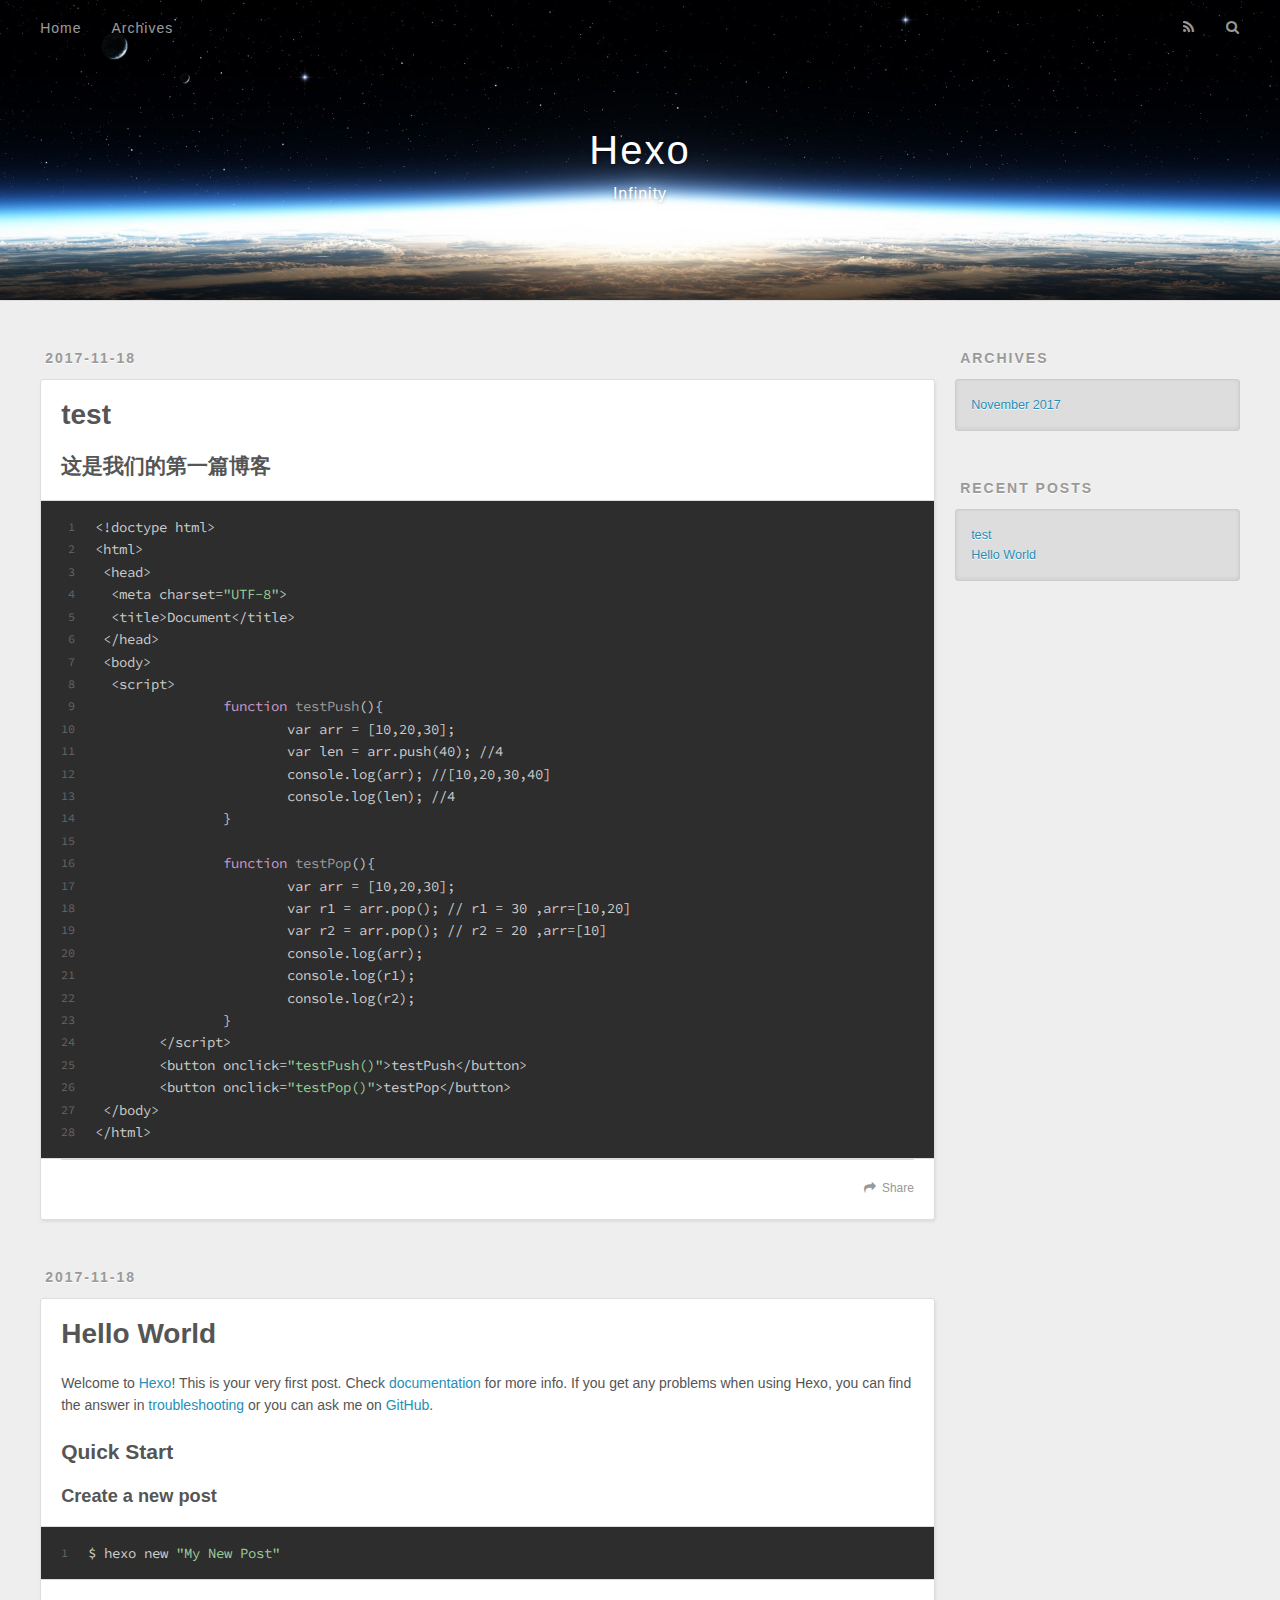
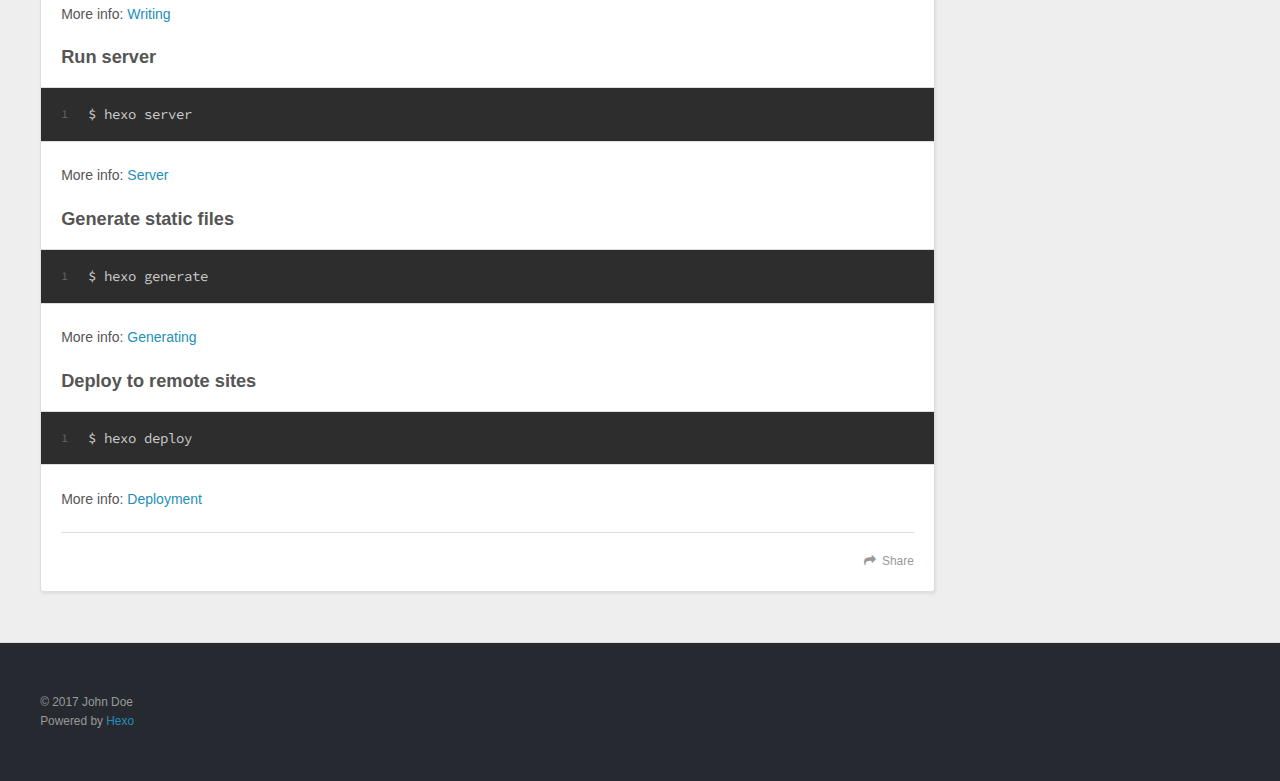
==== index.html @ 7bb3de67 "Site updated: 2017-11-18 14:26:09" ====
<!DOCTYPE html>
<html>
<head>
  <meta charset="utf-8">
  
  <title>Hexo</title>
  <meta name="viewport" content="width=device-width, initial-scale=1, maximum-scale=1">
  <meta property="og:type" content="website">
<meta property="og:title" content="Hexo">
<meta property="og:url" content="http://yoursite.com/index.html">
<meta property="og:site_name" content="Hexo">
<meta property="og:locale" content="English">
<meta name="twitter:card" content="summary">
<meta name="twitter:title" content="Hexo">
  
    <link rel="alternate" href="/atom.xml" title="Hexo" type="application/atom+xml">
  
  
    <link rel="icon" href="/favicon.png">
  
  
    <link href="//fonts.googleapis.com/css?family=Source+Code+Pro" rel="stylesheet" type="text/css">
  
  <link rel="stylesheet" href="/css/style.css">
  

</head>

<body>
  <div id="container">
    <div id="wrap">
      <header id="header">
  <div id="banner"></div>
  <div id="header-outer" class="outer">
    <div id="header-title" class="inner">
      <h1 id="logo-wrap">
        <a href="/" id="logo">Hexo</a>
      </h1>
      
        <h2 id="subtitle-wrap">
          <a href="/" id="subtitle">Infinity</a>
        </h2>
      
    </div>
    <div id="header-inner" class="inner">
      <nav id="main-nav">
        <a id="main-nav-toggle" class="nav-icon"></a>
        
          <a class="main-nav-link" href="/">Home</a>
        
          <a class="main-nav-link" href="/archives">Archives</a>
        
      </nav>
      <nav id="sub-nav">
        
          <a id="nav-rss-link" class="nav-icon" href="/atom.xml" title="RSS Feed"></a>
        
        <a id="nav-search-btn" class="nav-icon" title="Search"></a>
      </nav>
      <div id="search-form-wrap">
        <form action="//google.com/search" method="get" accept-charset="UTF-8" class="search-form"><input type="search" name="q" class="search-form-input" placeholder="Search"><button type="submit" class="search-form-submit">&#xF002;</button><input type="hidden" name="sitesearch" value="http://yoursite.com"></form>
      </div>
    </div>
  </div>
</header>
      <div class="outer">
        <section id="main">
  
    <article id="post-test" class="article article-type-post" itemscope itemprop="blogPost">
  <div class="article-meta">
    <a href="/2017/11/18/test/" class="article-date">
  <time datetime="2017-11-18T02:31:21.000Z" itemprop="datePublished">2017-11-18</time>
</a>
    
  </div>
  <div class="article-inner">
    
    
      <header class="article-header">
        
  
    <h1 itemprop="name">
      <a class="article-title" href="/2017/11/18/test/">test</a>
    </h1>
  

      </header>
    
    <div class="article-entry" itemprop="articleBody">
      
        <h2 id="这是我们的第一篇博客"><a href="#这是我们的第一篇博客" class="headerlink" title="这是我们的第一篇博客"></a>这是我们的第一篇博客</h2><figure class="highlight bash"><table><tr><td class="gutter"><pre><span class="line">1</span><br><span class="line">2</span><br><span class="line">3</span><br><span class="line">4</span><br><span class="line">5</span><br><span class="line">6</span><br><span class="line">7</span><br><span class="line">8</span><br><span class="line">9</span><br><span class="line">10</span><br><span class="line">11</span><br><span class="line">12</span><br><span class="line">13</span><br><span class="line">14</span><br><span class="line">15</span><br><span class="line">16</span><br><span class="line">17</span><br><span class="line">18</span><br><span class="line">19</span><br><span class="line">20</span><br><span class="line">21</span><br><span class="line">22</span><br><span class="line">23</span><br><span class="line">24</span><br><span class="line">25</span><br><span class="line">26</span><br><span class="line">27</span><br><span class="line">28</span><br></pre></td><td class="code"><pre><span class="line">&lt;!doctype html&gt;</span><br><span class="line">&lt;html&gt;</span><br><span class="line"> &lt;head&gt;</span><br><span class="line">  &lt;meta charset=<span class="string">"UTF-8"</span>&gt;</span><br><span class="line">  &lt;title&gt;Document&lt;/title&gt;</span><br><span class="line"> &lt;/head&gt;</span><br><span class="line"> &lt;body&gt;</span><br><span class="line">  &lt;script&gt;</span><br><span class="line">		<span class="keyword">function</span> <span class="function"><span class="title">testPush</span></span>()&#123;</span><br><span class="line">			var arr = [10,20,30];</span><br><span class="line">			var len = arr.push(40); //4</span><br><span class="line">			console.log(arr); //[10,20,30,40]</span><br><span class="line">			console.log(len); //4</span><br><span class="line">		&#125;</span><br><span class="line"></span><br><span class="line">		<span class="keyword">function</span> <span class="function"><span class="title">testPop</span></span>()&#123;</span><br><span class="line">			var arr = [10,20,30];</span><br><span class="line">			var r1 = arr.pop(); // r1 = 30 ,arr=[10,20]</span><br><span class="line">			var r2 = arr.pop(); // r2 = 20 ,arr=[10]</span><br><span class="line">			console.log(arr);</span><br><span class="line">			console.log(r1);</span><br><span class="line">			console.log(r2);</span><br><span class="line">		&#125;</span><br><span class="line">	&lt;/script&gt;</span><br><span class="line">	&lt;button onclick=<span class="string">"testPush()"</span>&gt;testPush&lt;/button&gt;</span><br><span class="line">	&lt;button onclick=<span class="string">"testPop()"</span>&gt;testPop&lt;/button&gt;</span><br><span class="line"> &lt;/body&gt;</span><br><span class="line">&lt;/html&gt;</span><br></pre></td></tr></table></figure>
      
    </div>
    <footer class="article-footer">
      <a data-url="http://yoursite.com/2017/11/18/test/" data-id="cja4sjba900013wjd6rnan82m" class="article-share-link">Share</a>
      
      
    </footer>
  </div>
  
</article>


  
    <article id="post-hello-world" class="article article-type-post" itemscope itemprop="blogPost">
  <div class="article-meta">
    <a href="/2017/11/18/hello-world/" class="article-date">
  <time datetime="2017-11-18T02:14:32.780Z" itemprop="datePublished">2017-11-18</time>
</a>
    
  </div>
  <div class="article-inner">
    
    
      <header class="article-header">
        
  
    <h1 itemprop="name">
      <a class="article-title" href="/2017/11/18/hello-world/">Hello World</a>
    </h1>
  

      </header>
    
    <div class="article-entry" itemprop="articleBody">
      
        <p>Welcome to <a href="https://hexo.io/" target="_blank" rel="noopener">Hexo</a>! This is your very first post. Check <a href="https://hexo.io/docs/" target="_blank" rel="noopener">documentation</a> for more info. If you get any problems when using Hexo, you can find the answer in <a href="https://hexo.io/docs/troubleshooting.html" target="_blank" rel="noopener">troubleshooting</a> or you can ask me on <a href="https://github.com/hexojs/hexo/issues" target="_blank" rel="noopener">GitHub</a>.</p>
<h2 id="Quick-Start"><a href="#Quick-Start" class="headerlink" title="Quick Start"></a>Quick Start</h2><h3 id="Create-a-new-post"><a href="#Create-a-new-post" class="headerlink" title="Create a new post"></a>Create a new post</h3><figure class="highlight bash"><table><tr><td class="gutter"><pre><span class="line">1</span><br></pre></td><td class="code"><pre><span class="line">$ hexo new <span class="string">"My New Post"</span></span><br></pre></td></tr></table></figure>
<p>More info: <a href="https://hexo.io/docs/writing.html" target="_blank" rel="noopener">Writing</a></p>
<h3 id="Run-server"><a href="#Run-server" class="headerlink" title="Run server"></a>Run server</h3><figure class="highlight bash"><table><tr><td class="gutter"><pre><span class="line">1</span><br></pre></td><td class="code"><pre><span class="line">$ hexo server</span><br></pre></td></tr></table></figure>
<p>More info: <a href="https://hexo.io/docs/server.html" target="_blank" rel="noopener">Server</a></p>
<h3 id="Generate-static-files"><a href="#Generate-static-files" class="headerlink" title="Generate static files"></a>Generate static files</h3><figure class="highlight bash"><table><tr><td class="gutter"><pre><span class="line">1</span><br></pre></td><td class="code"><pre><span class="line">$ hexo generate</span><br></pre></td></tr></table></figure>
<p>More info: <a href="https://hexo.io/docs/generating.html" target="_blank" rel="noopener">Generating</a></p>
<h3 id="Deploy-to-remote-sites"><a href="#Deploy-to-remote-sites" class="headerlink" title="Deploy to remote sites"></a>Deploy to remote sites</h3><figure class="highlight bash"><table><tr><td class="gutter"><pre><span class="line">1</span><br></pre></td><td class="code"><pre><span class="line">$ hexo deploy</span><br></pre></td></tr></table></figure>
<p>More info: <a href="https://hexo.io/docs/deployment.html" target="_blank" rel="noopener">Deployment</a></p>

      
    </div>
    <footer class="article-footer">
      <a data-url="http://yoursite.com/2017/11/18/hello-world/" data-id="cja4sjba400003wjdh2b0pqlr" class="article-share-link">Share</a>
      
      
    </footer>
  </div>
  
</article>


  

</section>
        
          <aside id="sidebar">
  
    

  
    

  
    
  
    
  <div class="widget-wrap">
    <h3 class="widget-title">Archives</h3>
    <div class="widget">
      <ul class="archive-list"><li class="archive-list-item"><a class="archive-list-link" href="/archives/2017/11/">November 2017</a></li></ul>
    </div>
  </div>


  
    
  <div class="widget-wrap">
    <h3 class="widget-title">Recent Posts</h3>
    <div class="widget">
      <ul>
        
          <li>
            <a href="/2017/11/18/test/">test</a>
          </li>
        
          <li>
            <a href="/2017/11/18/hello-world/">Hello World</a>
          </li>
        
      </ul>
    </div>
  </div>

  
</aside>
        
      </div>
      <footer id="footer">
  
  <div class="outer">
    <div id="footer-info" class="inner">
      &copy; 2017 John Doe<br>
      Powered by <a href="http://hexo.io/" target="_blank">Hexo</a>
    </div>
  </div>
</footer>
    </div>
    <nav id="mobile-nav">
  
    <a href="/" class="mobile-nav-link">Home</a>
  
    <a href="/archives" class="mobile-nav-link">Archives</a>
  
</nav>
    

<script src="//ajax.googleapis.com/ajax/libs/jquery/2.0.3/jquery.min.js"></script>


  <link rel="stylesheet" href="/fancybox/jquery.fancybox.css">
  <script src="/fancybox/jquery.fancybox.pack.js"></script>


<script src="/js/script.js"></script>

  </div>
</body>
</html>
---- css/style.css ----
body {
  width: 100%;
}
body:before,
body:after {
  content: "";
  display: table;
}
body:after {
  clear: both;
}
html,
body,
div,
span,
applet,
object,
iframe,
h1,
h2,
h3,
h4,
h5,
h6,
p,
blockquote,
pre,
a,
abbr,
acronym,
address,
big,
cite,
code,
del,
dfn,
em,
img,
ins,
kbd,
q,
s,
samp,
small,
strike,
strong,
sub,
sup,
tt,
var,
dl,
dt,
dd,
ol,
ul,
li,
fieldset,
form,
label,
legend,
table,
caption,
tbody,
tfoot,
thead,
tr,
th,
td {
  margin: 0;
  padding: 0;
  border: 0;
  outline: 0;
  font-weight: inherit;
  font-style: inherit;
  font-family: inherit;
  font-size: 100%;
  vertical-align: baseline;
}
body {
  line-height: 1;
  color: #000;
  background: #fff;
}
ol,
ul {
  list-style: none;
}
table {
  border-collapse: separate;
  border-spacing: 0;
  vertical-align: middle;
}
caption,
th,
td {
  text-align: left;
  font-weight: normal;
  vertical-align: middle;
}
a img {
  border: none;
}
input,
button {
  margin: 0;
  padding: 0;
}
input::-moz-focus-inner,
button::-moz-focus-inner {
  border: 0;
  padding: 0;
}
@font-face {
  font-family: FontAwesome;
  font-style: normal;
  font-weight: normal;
  src: url("fonts/fontawesome-webfont.eot?v=#4.0.3");
  src: url("fonts/fontawesome-webfont.eot?#iefix&v=#4.0.3") format("embedded-opentype"), url("fonts/fontawesome-webfont.woff?v=#4.0.3") format("woff"), url("fonts/fontawesome-webfont.ttf?v=#4.0.3") format("truetype"), url("fonts/fontawesome-webfont.svg#fontawesomeregular?v=#4.0.3") format("svg");
}
html,
body,
#container {
  height: 100%;
}
body {
  background: #eee;
  font: 14px "Helvetica Neue", Helvetica, Arial, sans-serif;
  -webkit-text-size-adjust: 100%;
}
.outer {
  max-width: 1220px;
  margin: 0 auto;
  padding: 0 20px;
}
.outer:before,
.outer:after {
  content: "";
  display: table;
}
.outer:after {
  clear: both;
}
.inner {
  display: inline;
  float: left;
  width: 98.33333333333333%;
  margin: 0 0.833333333333333%;
}
.left,
.alignleft {
  float: left;
}
.right,
.alignright {
  float: right;
}
.clear {
  clear: both;
}
#container {
  position: relative;
}
.mobile-nav-on {
  overflow: hidden;
}
#wrap {
  height: 100%;
  width: 100%;
  position: absolute;
  top: 0;
  left: 0;
  -webkit-transition: 0.2s ease-out;
  -moz-transition: 0.2s ease-out;
  -ms-transition: 0.2s ease-out;
  transition: 0.2s ease-out;
  z-index: 1;
  background: #eee;
}
.mobile-nav-on #wrap {
  left: 280px;
}
@media screen and (min-width: 768px) {
  #main {
    display: inline;
    float: left;
    width: 73.33333333333333%;
    margin: 0 0.833333333333333%;
  }
}
.article-date,
.article-category-link,
.archive-year,
.widget-title {
  text-decoration: none;
  text-transform: uppercase;
  letter-spacing: 2px;
  color: #999;
  margin-bottom: 1em;
  margin-left: 5px;
  line-height: 1em;
  text-shadow: 0 1px #fff;
  font-weight: bold;
}
.article-inner,
.archive-article-inner {
  background: #fff;
  -webkit-box-shadow: 1px 2px 3px #ddd;
  box-shadow: 1px 2px 3px #ddd;
  border: 1px solid #ddd;
  border-radius: 3px;
}
.article-entry h1,
.widget h1 {
  font-size: 2em;
}
.article-entry h2,
.widget h2 {
  font-size: 1.5em;
}
.article-entry h3,
.widget h3 {
  font-size: 1.3em;
}
.article-entry h4,
.widget h4 {
  font-size: 1.2em;
}
.article-entry h5,
.widget h5 {
  font-size: 1em;
}
.article-entry h6,
.widget h6 {
  font-size: 1em;
  color: #999;
}
.article-entry hr,
.widget hr {
  border: 1px dashed #ddd;
}
.article-entry strong,
.widget strong {
  font-weight: bold;
}
.article-entry em,
.widget em,
.article-entry cite,
.widget cite {
  font-style: italic;
}
.article-entry sup,
.widget sup,
.article-entry sub,
.widget sub {
  font-size: 0.75em;
  line-height: 0;
  position: relative;
  vertical-align: baseline;
}
.article-entry sup,
.widget sup {
  top: -0.5em;
}
.article-entry sub,
.widget sub {
  bottom: -0.2em;
}
.article-entry small,
.widget small {
  font-size: 0.85em;
}
.article-entry acronym,
.widget acronym,
.article-entry abbr,
.widget abbr {
  border-bottom: 1px dotted;
}
.article-entry ul,
.widget ul,
.article-entry ol,
.widget ol,
.article-entry dl,
.widget dl {
  margin: 0 20px;
  line-height: 1.6em;
}
.article-entry ul ul,
.widget ul ul,
.article-entry ol ul,
.widget ol ul,
.article-entry ul ol,
.widget ul ol,
.article-entry ol ol,
.widget ol ol {
  margin-top: 0;
  margin-bottom: 0;
}
.article-entry ul,
.widget ul {
  list-style: disc;
}
.article-entry ol,
.widget ol {
  list-style: decimal;
}
.article-entry dt,
.widget dt {
  font-weight: bold;
}
#header {
  height: 300px;
  position: relative;
  border-bottom: 1px solid #ddd;
}
#header:before,
#header:after {
  content: "";
  position: absolute;
  left: 0;
  right: 0;
  height: 40px;
}
#header:before {
  top: 0;
  background: -webkit-linear-gradient(rgba(0,0,0,0.2), transparent);
  background: -moz-linear-gradient(rgba(0,0,0,0.2), transparent);
  background: -ms-linear-gradient(rgba(0,0,0,0.2), transparent);
  background: linear-gradient(rgba(0,0,0,0.2), transparent);
}
#header:after {
  bottom: 0;
  background: -webkit-linear-gradient(transparent, rgba(0,0,0,0.2));
  background: -moz-linear-gradient(transparent, rgba(0,0,0,0.2));
  background: -ms-linear-gradient(transparent, rgba(0,0,0,0.2));
  background: linear-gradient(transparent, rgba(0,0,0,0.2));
}
#header-outer {
  height: 100%;
  position: relative;
}
#header-inner {
  position: relative;
  overflow: hidden;
}
#banner {
  position: absolute;
  top: 0;
  left: 0;
  width: 100%;
  height: 100%;
  background: url("images/banner.jpg") center #000;
  -webkit-background-size: cover;
  -moz-background-size: cover;
  background-size: cover;
  z-index: -1;
}
#header-title {
  text-align: center;
  height: 40px;
  position: absolute;
  top: 50%;
  left: 0;
  margin-top: -20px;
}
#logo,
#subtitle {
  text-decoration: none;
  color: #fff;
  font-weight: 300;
  text-shadow: 0 1px 4px rgba(0,0,0,0.3);
}
#logo {
  font-size: 40px;
  line-height: 40px;
  letter-spacing: 2px;
}
#subtitle {
  font-size: 16px;
  line-height: 16px;
  letter-spacing: 1px;
}
#subtitle-wrap {
  margin-top: 16px;
}
#main-nav {
  float: left;
  margin-left: -15px;
}
.nav-icon,
.main-nav-link {
  float: left;
  color: #fff;
  opacity: 0.6;
  text-decoration: none;
  text-shadow: 0 1px rgba(0,0,0,0.2);
  -webkit-transition: opacity 0.2s;
  -moz-transition: opacity 0.2s;
  -ms-transition: opacity 0.2s;
  transition: opacity 0.2s;
  display: block;
  padding: 20px 15px;
}
.nav-icon:hover,
.main-nav-link:hover {
  opacity: 1;
}
.nav-icon {
  font-family: FontAwesome;
  text-align: center;
  font-size: 14px;
  width: 14px;
  height: 14px;
  padding: 20px 15px;
  position: relative;
  cursor: pointer;
}
.main-nav-link {
  font-weight: 300;
  letter-spacing: 1px;
}
@media screen and (max-width: 479px) {
  .main-nav-link {
    display: none;
  }
}
#main-nav-toggle {
  display: none;
}
#main-nav-toggle:before {
  content: "\f0c9";
}
@media screen and (max-width: 479px) {
  #main-nav-toggle {
    display: block;
  }
}
#sub-nav {
  float: right;
  margin-right: -15px;
}
#nav-rss-link:before {
  content: "\f09e";
}
#nav-search-btn:before {
  content: "\f002";
}
#search-form-wrap {
  position: absolute;
  top: 15px;
  width: 150px;
  height: 30px;
  right: -150px;
  opacity: 0;
  -webkit-transition: 0.2s ease-out;
  -moz-transition: 0.2s ease-out;
  -ms-transition: 0.2s ease-out;
  transition: 0.2s ease-out;
}
#search-form-wrap.on {
  opacity: 1;
  right: 0;
}
@media screen and (max-width: 479px) {
  #search-form-wrap {
    width: 100%;
    right: -100%;
  }
}
.search-form {
  position: absolute;
  top: 0;
  left: 0;
  right: 0;
  background: #fff;
  padding: 5px 15px;
  border-radius: 15px;
  -webkit-box-shadow: 0 0 10px rgba(0,0,0,0.3);
  box-shadow: 0 0 10px rgba(0,0,0,0.3);
}
.search-form-input {
  border: none;
  background: none;
  color: #555;
  width: 100%;
  font: 13px "Helvetica Neue", Helvetica, Arial, sans-serif;
  outline: none;
}
.search-form-input::-webkit-search-results-decoration,
.search-form-input::-webkit-search-cancel-button {
  -webkit-appearance: none;
}
.search-form-submit {
  position: absolute;
  top: 50%;
  right: 10px;
  margin-top: -7px;
  font: 13px FontAwesome;
  border: none;
  background: none;
  color: #bbb;
  cursor: pointer;
}
.search-form-submit:hover,
.search-form-submit:focus {
  color: #777;
}
.article {
  margin: 50px 0;
}
.article-inner {
  overflow: hidden;
}
.article-meta:before,
.article-meta:after {
  content: "";
  display: table;
}
.article-meta:after {
  clear: both;
}
.article-date {
  float: left;
}
.article-category {
  float: left;
  line-height: 1em;
  color: #ccc;
  text-shadow: 0 1px #fff;
  margin-left: 8px;
}
.article-category:before {
  content: "\2022";
}
.article-category-link {
  margin: 0 12px 1em;
}
.article-header {
  padding: 20px 20px 0;
}
.article-title {
  text-decoration: none;
  font-size: 2em;
  font-weight: bold;
  color: #555;
  line-height: 1.1em;
  -webkit-transition: color 0.2s;
  -moz-transition: color 0.2s;
  -ms-transition: color 0.2s;
  transition: color 0.2s;
}
a.article-title:hover {
  color: #258fb8;
}
.article-entry {
  color: #555;
  padding: 0 20px;
}
.article-entry:before,
.article-entry:after {
  content: "";
  display: table;
}
.article-entry:after {
  clear: both;
}
.article-entry p,
.article-entry table {
  line-height: 1.6em;
  margin: 1.6em 0;
}
.article-entry h1,
.article-entry h2,
.article-entry h3,
.article-entry h4,
.article-entry h5,
.article-entry h6 {
  font-weight: bold;
}
.article-entry h1,
.article-entry h2,
.article-entry h3,
.article-entry h4,
.article-entry h5,
.article-entry h6 {
  line-height: 1.1em;
  margin: 1.1em 0;
}
.article-entry a {
  color: #258fb8;
  text-decoration: none;
}
.article-entry a:hover {
  text-decoration: underline;
}
.article-entry ul,
.article-entry ol,
.article-entry dl {
  margin-top: 1.6em;
  margin-bottom: 1.6em;
}
.article-entry img,
.article-entry video {
  max-width: 100%;
  height: auto;
  display: block;
  margin: auto;
}
.article-entry iframe {
  border: none;
}
.article-entry table {
  width: 100%;
  border-collapse: collapse;
  border-spacing: 0;
}
.article-entry th {
  font-weight: bold;
  border-bottom: 3px solid #ddd;
  padding-bottom: 0.5em;
}
.article-entry td {
  border-bottom: 1px solid #ddd;
  padding: 10px 0;
}
.article-entry blockquote {
  font-family: Georgia, "Times New Roman", serif;
  font-size: 1.4em;
  margin: 1.6em 20px;
  text-align: center;
}
.article-entry blockquote footer {
  font-size: 14px;
  margin: 1.6em 0;
  font-family: "Helvetica Neue", Helvetica, Arial, sans-serif;
}
.article-entry blockquote footer cite:before {
  content: "—";
  padding: 0 0.5em;
}
.article-entry .pullquote {
  text-align: left;
  width: 45%;
  margin: 0;
}
.article-entry .pullquote.left {
  margin-left: 0.5em;
  margin-right: 1em;
}
.article-entry .pullquote.right {
  margin-right: 0.5em;
  margin-left: 1em;
}
.article-entry .caption {
  color: #999;
  display: block;
  font-size: 0.9em;
  margin-top: 0.5em;
  position: relative;
  text-align: center;
}
.article-entry .video-container {
  position: relative;
  padding-top: 56.25%;
  height: 0;
  overflow: hidden;
}
.article-entry .video-container iframe,
.article-entry .video-container object,
.article-entry .video-container embed {
  position: absolute;
  top: 0;
  left: 0;
  width: 100%;
  height: 100%;
  margin-top: 0;
}
.article-more-link a {
  display: inline-block;
  line-height: 1em;
  padding: 6px 15px;
  border-radius: 15px;
  background: #eee;
  color: #999;
  text-shadow: 0 1px #fff;
  text-decoration: none;
}
.article-more-link a:hover {
  background: #258fb8;
  color: #fff;
  text-decoration: none;
  text-shadow: 0 1px #1e7293;
}
.article-footer {
  font-size: 0.85em;
  line-height: 1.6em;
  border-top: 1px solid #ddd;
  padding-top: 1.6em;
  margin: 0 20px 20px;
}
.article-footer:before,
.article-footer:after {
  content: "";
  display: table;
}
.article-footer:after {
  clear: both;
}
.article-footer a {
  color: #999;
  text-decoration: none;
}
.article-footer a:hover {
  color: #555;
}
.article-tag-list-item {
  float: left;
  margin-right: 10px;
}
.article-tag-list-link:before {
  content: "#";
}
.article-comment-link {
  float: right;
}
.article-comment-link:before {
  content: "\f075";
  font-family: FontAwesome;
  padding-right: 8px;
}
.article-share-link {
  cursor: pointer;
  float: right;
  margin-left: 20px;
}
.article-share-link:before {
  content: "\f064";
  font-family: FontAwesome;
  padding-right: 6px;
}
#article-nav {
  position: relative;
}
#article-nav:before,
#article-nav:after {
  content: "";
  display: table;
}
#article-nav:after {
  clear: both;
}
@media screen and (min-width: 768px) {
  #article-nav {
    margin: 50px 0;
  }
  #article-nav:before {
    width: 8px;
    height: 8px;
    position: absolute;
    top: 50%;
    left: 50%;
    margin-top: -4px;
    margin-left: -4px;
    content: "";
    border-radius: 50%;
    background: #ddd;
    -webkit-box-shadow: 0 1px 2px #fff;
    box-shadow: 0 1px 2px #fff;
  }
}
.article-nav-link-wrap {
  text-decoration: none;
  text-shadow: 0 1px #fff;
  color: #999;
  -webkit-box-sizing: border-box;
  -moz-box-sizing: border-box;
  box-sizing: border-box;
  margin-top: 50px;
  text-align: center;
  display: block;
}
.article-nav-link-wrap:hover {
  color: #555;
}
@media screen and (min-width: 768px) {
  .article-nav-link-wrap {
    width: 50%;
    margin-top: 0;
  }
}
@media screen and (min-width: 768px) {
  #article-nav-newer {
    float: left;
    text-align: right;
    padding-right: 20px;
  }
}
@media screen and (min-width: 768px) {
  #article-nav-older {
    float: right;
    text-align: left;
    padding-left: 20px;
  }
}
.article-nav-caption {
  text-transform: uppercase;
  letter-spacing: 2px;
  color: #ddd;
  line-height: 1em;
  font-weight: bold;
}
#article-nav-newer .article-nav-caption {
  margin-right: -2px;
}
.article-nav-title {
  font-size: 0.85em;
  line-height: 1.6em;
  margin-top: 0.5em;
}
.article-share-box {
  position: absolute;
  display: none;
  background: #fff;
  -webkit-box-shadow: 1px 2px 10px rgba(0,0,0,0.2);
  box-shadow: 1px 2px 10px rgba(0,0,0,0.2);
  border-radius: 3px;
  margin-left: -145px;
  overflow: hidden;
  z-index: 1;
}
.article-share-box.on {
  display: block;
}
.article-share-input {
  width: 100%;
  background: none;
  -webkit-box-sizing: border-box;
  -moz-box-sizing: border-box;
  box-sizing: border-box;
  font: 14px "Helvetica Neue", Helvetica, Arial, sans-serif;
  padding: 0 15px;
  color: #555;
  outline: none;
  border: 1px solid #ddd;
  border-radius: 3px 3px 0 0;
  height: 36px;
  line-height: 36px;
}
.article-share-links {
  background: #eee;
}
.article-share-links:before,
.article-share-links:after {
  content: "";
  display: table;
}
.article-share-links:after {
  clear: both;
}
.article-share-twitter,
.article-share-facebook,
.article-share-pinterest,
.article-share-google {
  width: 50px;
  height: 36px;
  display: block;
  float: left;
  position: relative;
  color: #999;
  text-shadow: 0 1px #fff;
}
.article-share-twitter:before,
.article-share-facebook:before,
.article-share-pinterest:before,
.article-share-google:before {
  font-size: 20px;
  font-family: FontAwesome;
  width: 20px;
  height: 20px;
  position: absolute;
  top: 50%;
  left: 50%;
  margin-top: -10px;
  margin-left: -10px;
  text-align: center;
}
.article-share-twitter:hover,
.article-share-facebook:hover,
.article-share-pinterest:hover,
.article-share-google:hover {
  color: #fff;
}
.article-share-twitter:before {
  content: "\f099";
}
.article-share-twitter:hover {
  background: #00aced;
  text-shadow: 0 1px #008abe;
}
.article-share-facebook:before {
  content: "\f09a";
}
.article-share-facebook:hover {
  background: #3b5998;
  text-shadow: 0 1px #2f477a;
}
.article-share-pinterest:before {
  content: "\f0d2";
}
.article-share-pinterest:hover {
  background: #cb2027;
  text-shadow: 0 1px #a21a1f;
}
.article-share-google:before {
  content: "\f0d5";
}
.article-share-google:hover {
  background: #dd4b39;
  text-shadow: 0 1px #be3221;
}
.article-gallery {
  background: #000;
  position: relative;
}
.article-gallery-photos {
  position: relative;
  overflow: hidden;
}
.article-gallery-img {
  display: none;
  max-width: 100%;
}
.article-gallery-img:first-child {
  display: block;
}
.article-gallery-img.loaded {
  position: absolute;
  display: block;
}
.article-gallery-img img {
  display: block;
  max-width: 100%;
  margin: 0 auto;
}
#comments {
  background: #fff;
  -webkit-box-shadow: 1px 2px 3px #ddd;
  box-shadow: 1px 2px 3px #ddd;
  padding: 20px;
  border: 1px solid #ddd;
  border-radius: 3px;
  margin: 50px 0;
}
#comments a {
  color: #258fb8;
}
.archives-wrap {
  margin: 50px 0;
}
.archives:before,
.archives:after {
  content: "";
  display: table;
}
.archives:after {
  clear: both;
}
.archive-year-wrap {
  margin-bottom: 1em;
}
.archives {
  -webkit-column-gap: 10px;
  -moz-column-gap: 10px;
  column-gap: 10px;
}
@media screen and (min-width: 480px) and (max-width: 767px) {
  .archives {
    -webkit-column-count: 2;
    -moz-column-count: 2;
    column-count: 2;
  }
}
@media screen and (min-width: 768px) {
  .archives {
    -webkit-column-count: 3;
    -moz-column-count: 3;
    column-count: 3;
  }
}
.archive-article {
  -webkit-column-break-inside: avoid;
  page-break-inside: avoid;
  overflow: hidden;
  break-inside: avoid-column;
}
.archive-article-inner {
  padding: 10px;
  margin-bottom: 15px;
}
.archive-article-title {
  text-decoration: none;
  font-weight: bold;
  color: #555;
  -webkit-transition: color 0.2s;
  -moz-transition: color 0.2s;
  -ms-transition: color 0.2s;
  transition: color 0.2s;
  line-height: 1.6em;
}
.archive-article-title:hover {
  color: #258fb8;
}
.archive-article-footer {
  margin-top: 1em;
}
.archive-article-date {
  color: #999;
  text-decoration: none;
  font-size: 0.85em;
  line-height: 1em;
  margin-bottom: 0.5em;
  display: block;
}
#page-nav {
  margin: 50px auto;
  background: #fff;
  -webkit-box-shadow: 1px 2px 3px #ddd;
  box-shadow: 1px 2px 3px #ddd;
  border: 1px solid #ddd;
  border-radius: 3px;
  text-align: center;
  color: #999;
  overflow: hidden;
}
#page-nav:before,
#page-nav:after {
  content: "";
  display: table;
}
#page-nav:after {
  clear: both;
}
#page-nav a,
#page-nav span {
  padding: 10px 20px;
  line-height: 1;
  height: 2ex;
}
#page-nav a {
  color: #999;
  text-decoration: none;
}
#page-nav a:hover {
  background: #999;
  color: #fff;
}
#page-nav .prev {
  float: left;
}
#page-nav .next {
  float: right;
}
#page-nav .page-number {
  display: inline-block;
}
@media screen and (max-width: 479px) {
  #page-nav .page-number {
    display: none;
  }
}
#page-nav .current {
  color: #555;
  font-weight: bold;
}
#page-nav .space {
  color: #ddd;
}
#footer {
  background: #262a30;
  padding: 50px 0;
  border-top: 1px solid #ddd;
  color: #999;
}
#footer a {
  color: #258fb8;
  text-decoration: none;
}
#footer a:hover {
  text-decoration: underline;
}
#footer-info {
  line-height: 1.6em;
  font-size: 0.85em;
}
.article-entry pre,
.article-entry .highlight {
  background: #2d2d2d;
  margin: 0 -20px;
  padding: 15px 20px;
  border-style: solid;
  border-color: #ddd;
  border-width: 1px 0;
  overflow: auto;
  color: #ccc;
  line-height: 22.400000000000002px;
}
.article-entry .highlight .gutter pre,
.article-entry .gist .gist-file .gist-data .line-numbers {
  color: #666;
  font-size: 0.85em;
}
.article-entry pre,
.article-entry code {
  font-family: "Source Code Pro", Consolas, Monaco, Menlo, Consolas, monospace;
}
.article-entry code {
  background: #eee;
  text-shadow: 0 1px #fff;
  padding: 0 0.3em;
}
.article-entry pre code {
  background: none;
  text-shadow: none;
  padding: 0;
}
.article-entry .highlight pre {
  border: none;
  margin: 0;
  padding: 0;
}
.article-entry .highlight table {
  margin: 0;
  width: auto;
}
.article-entry .highlight td {
  border: none;
  padding: 0;
}
.article-entry .highlight figcaption {
  font-size: 0.85em;
  color: #999;
  line-height: 1em;
  margin-bottom: 1em;
}
.article-entry .highlight figcaption:before,
.article-entry .highlight figcaption:after {
  content: "";
  display: table;
}
.article-entry .highlight figcaption:after {
  clear: both;
}
.article-entry .highlight figcaption a {
  float: right;
}
.article-entry .highlight .gutter pre {
  text-align: right;
  padding-right: 20px;
}
.article-entry .highlight .line {
  height: 22.400000000000002px;
}
.article-entry .highlight .line.marked {
  background: #515151;
}
.article-entry .gist {
  margin: 0 -20px;
  border-style: solid;
  border-color: #ddd;
  border-width: 1px 0;
  background: #2d2d2d;
  padding: 15px 20px 15px 0;
}
.article-entry .gist .gist-file {
  border: none;
  font-family: "Source Code Pro", Consolas, Monaco, Menlo, Consolas, monospace;
  margin: 0;
}
.article-entry .gist .gist-file .gist-data {
  background: none;
  border: none;
}
.article-entry .gist .gist-file .gist-data .line-numbers {
  background: none;
  border: none;
  padding: 0 20px 0 0;
}
.article-entry .gist .gist-file .gist-data .line-data {
  padding: 0 !important;
}
.article-entry .gist .gist-file .highlight {
  margin: 0;
  padding: 0;
  border: none;
}
.article-entry .gist .gist-file .gist-meta {
  background: #2d2d2d;
  color: #999;
  font: 0.85em "Helvetica Neue", Helvetica, Arial, sans-serif;
  text-shadow: 0 0;
  padding: 0;
  margin-top: 1em;
  margin-left: 20px;
}
.article-entry .gist .gist-file .gist-meta a {
  color: #258fb8;
  font-weight: normal;
}
.article-entry .gist .gist-file .gist-meta a:hover {
  text-decoration: underline;
}
pre .comment,
pre .title {
  color: #999;
}
pre .variable,
pre .attribute,
pre .tag,
pre .regexp,
pre .ruby .constant,
pre .xml .tag .title,
pre .xml .pi,
pre .xml .doctype,
pre .html .doctype,
pre .css .id,
pre .css .class,
pre .css .pseudo {
  color: #f2777a;
}
pre .number,
pre .preprocessor,
pre .built_in,
pre .literal,
pre .params,
pre .constant {
  color: #f99157;
}
pre .class,
pre .ruby .class .title,
pre .css .rules .attribute {
  color: #9c9;
}
pre .string,
pre .value,
pre .inheritance,
pre .header,
pre .ruby .symbol,
pre .xml .cdata {
  color: #9c9;
}
pre .css .hexcolor {
  color: #6cc;
}
pre .function,
pre .python .decorator,
pre .python .title,
pre .ruby .function .title,
pre .ruby .title .keyword,
pre .perl .sub,
pre .javascript .title,
pre .coffeescript .title {
  color: #69c;
}
pre .keyword,
pre .javascript .function {
  color: #c9c;
}
@media screen and (max-width: 479px) {
  #mobile-nav {
    position: absolute;
    top: 0;
    left: 0;
    width: 280px;
    height: 100%;
    background: #191919;
    border-right: 1px solid #fff;
  }
}
@media screen and (max-width: 479px) {
  .mobile-nav-link {
    display: block;
    color: #999;
    text-decoration: none;
    padding: 15px 20px;
    font-weight: bold;
  }
  .mobile-nav-link:hover {
    color: #fff;
  }
}
@media screen and (min-width: 768px) {
  #sidebar {
    display: inline;
    float: left;
    width: 23.333333333333332%;
    margin: 0 0.833333333333333%;
  }
}
.widget-wrap {
  margin: 50px 0;
}
.widget {
  color: #777;
  text-shadow: 0 1px #fff;
  background: #ddd;
  -webkit-box-shadow: 0 -1px 4px #ccc inset;
  box-shadow: 0 -1px 4px #ccc inset;
  border: 1px solid #ccc;
  padding: 15px;
  border-radius: 3px;
}
.widget a {
  color: #258fb8;
  text-decoration: none;
}
.widget a:hover {
  text-decoration: underline;
}
.widget ul ul,
.widget ol ul,
.widget dl ul,
.widget ul ol,
.widget ol ol,
.widget dl ol,
.widget ul dl,
.widget ol dl,
.widget dl dl {
  margin-left: 15px;
  list-style: disc;
}
.widget {
  line-height: 1.6em;
  word-wrap: break-word;
  font-size: 0.9em;
}
.widget ul,
.widget ol {
  list-style: none;
  margin: 0;
}
.widget ul ul,
.widget ol ul,
.widget ul ol,
.widget ol ol {
  margin: 0 20px;
}
.widget ul ul,
.widget ol ul {
  list-style: disc;
}
.widget ul ol,
.widget ol ol {
  list-style: decimal;
}
.category-list-count,
.tag-list-count,
.archive-list-count {
  padding-left: 5px;
  color: #999;
  font-size: 0.85em;
}
.category-list-count:before,
.tag-list-count:before,
.archive-list-count:before {
  content: "(";
}
.category-list-count:after,
.tag-list-count:after,
.archive-list-count:after {
  content: ")";
}
.tagcloud a {
  margin-right: 5px;
  display: inline-block;
}
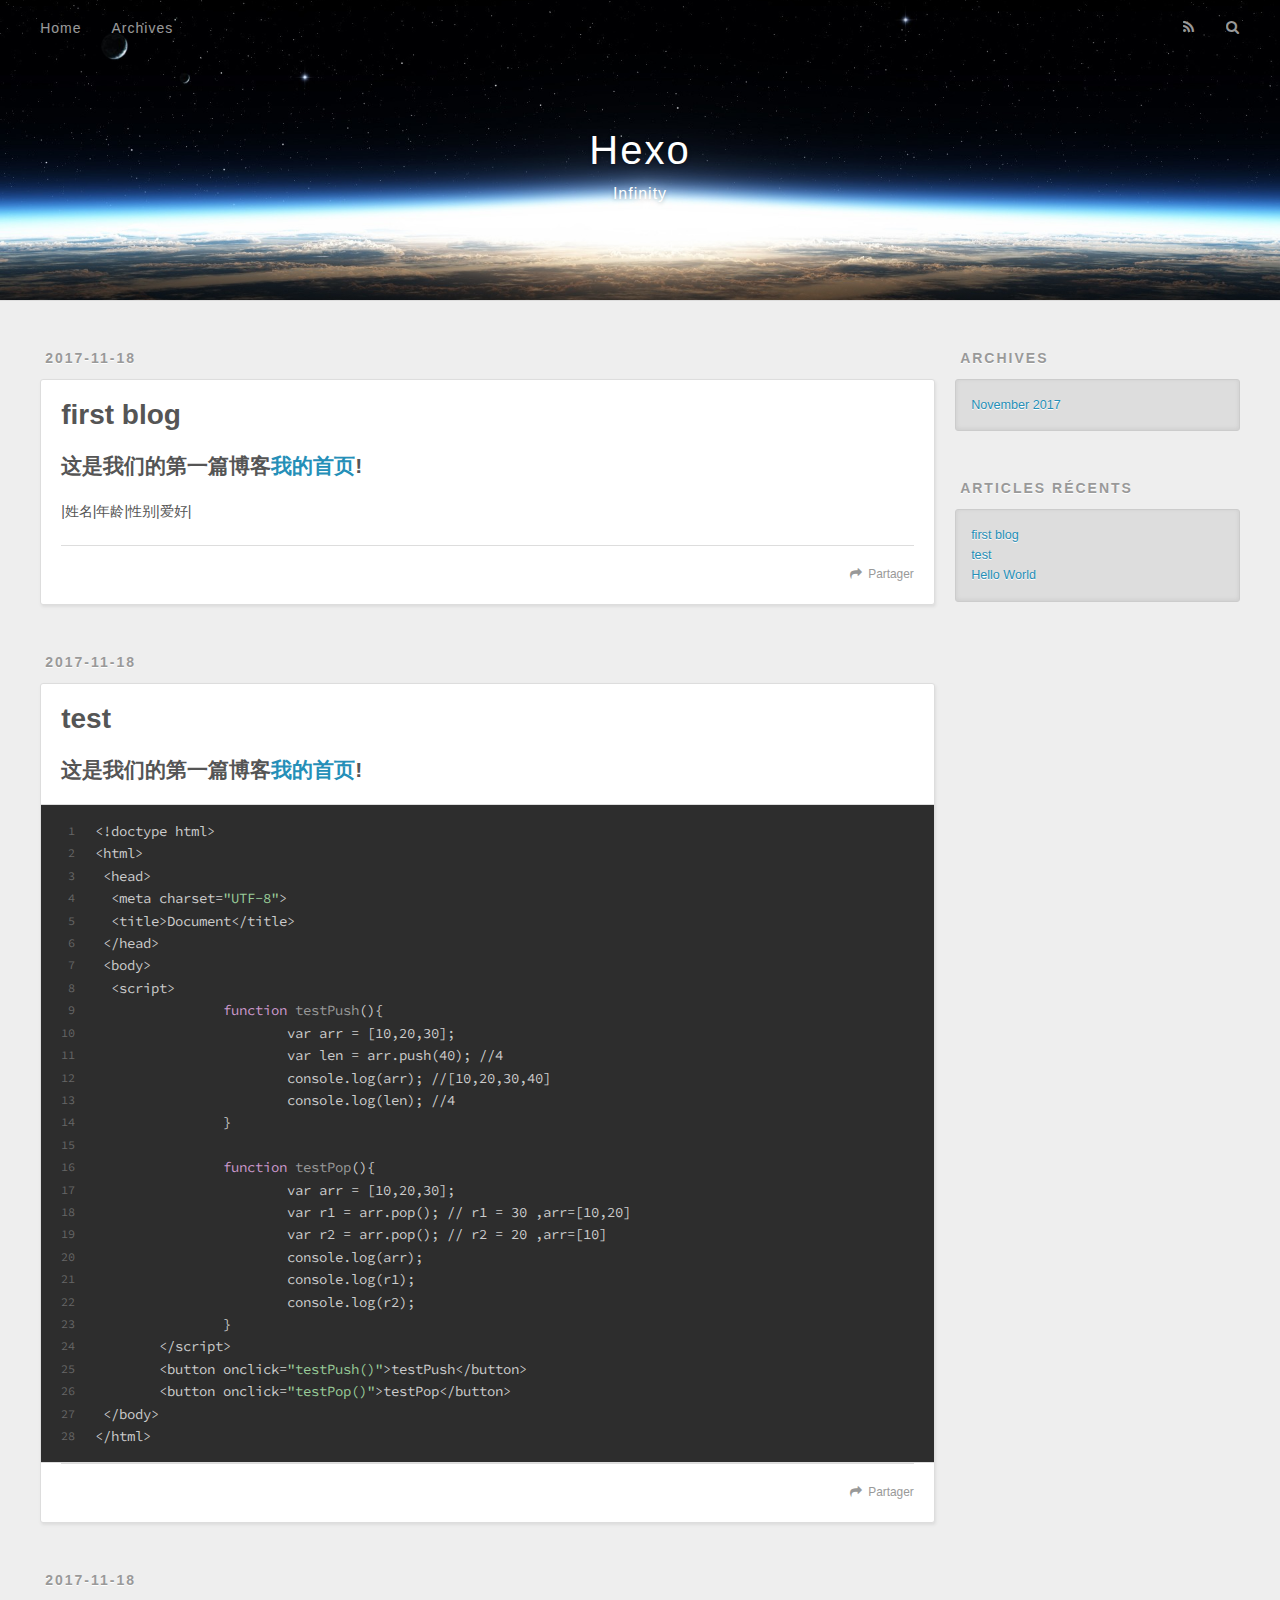
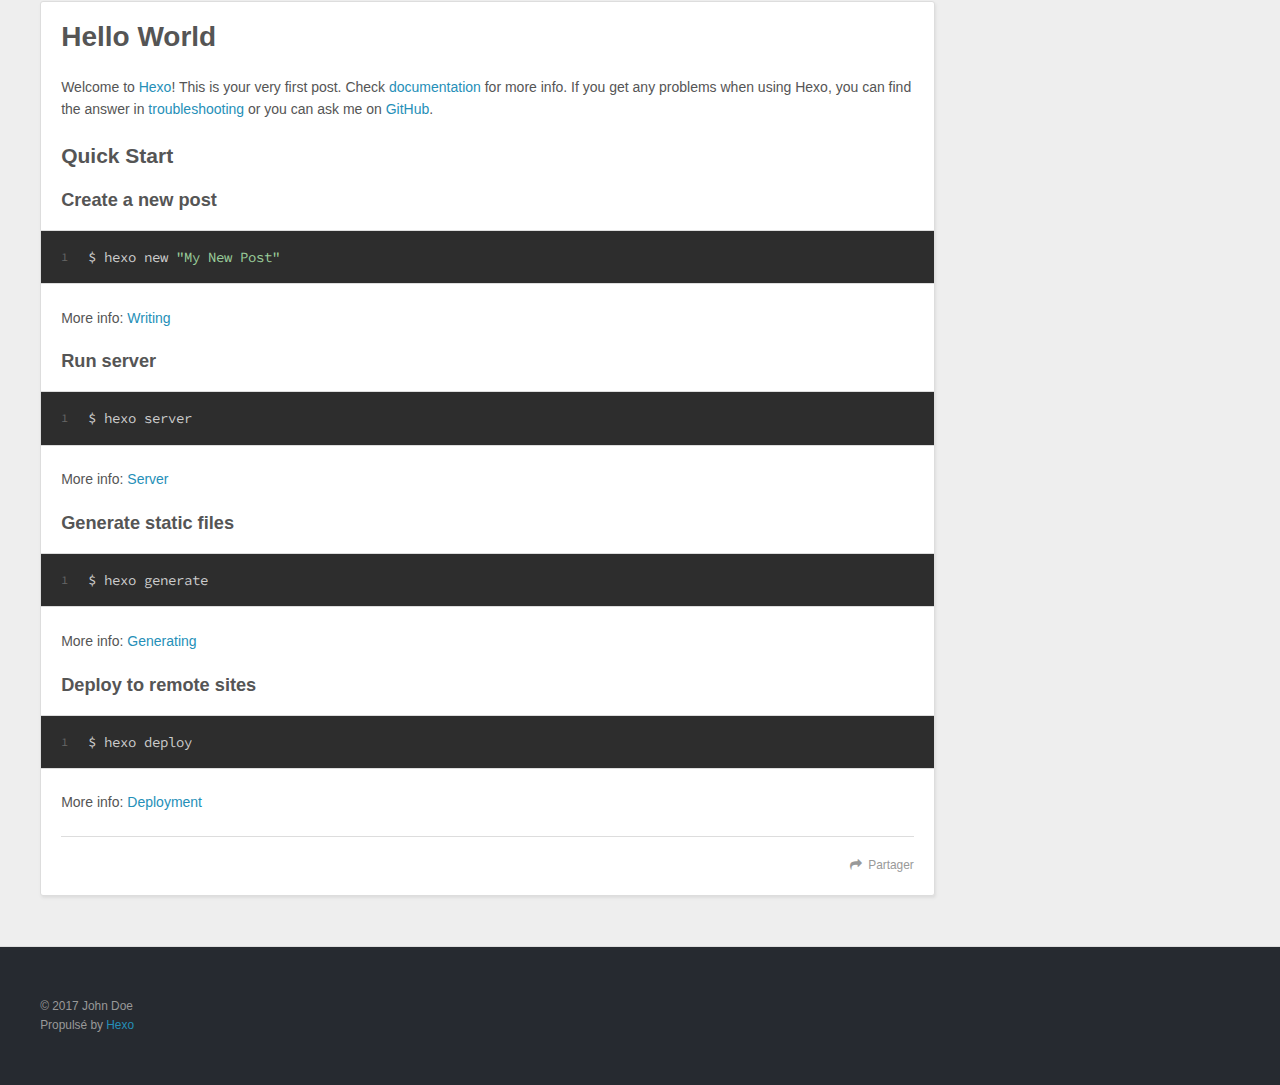
==== commit dafb995c: "Site updated: 2017-11-18 14:45:53" ====
--- a/index.html
+++ b/index.html
@@ -53,9 +53,9 @@
       </nav>
       <nav id="sub-nav">
         
-          <a id="nav-rss-link" class="nav-icon" href="/atom.xml" title="RSS Feed"></a>
-        
-        <a id="nav-search-btn" class="nav-icon" title="Search"></a>
+          <a id="nav-rss-link" class="nav-icon" href="/atom.xml" title="Flux RSS"></a>
+        
+        <a id="nav-search-btn" class="nav-icon" title="Rechercher"></a>
       </nav>
       <div id="search-form-wrap">
         <form action="//google.com/search" method="get" accept-charset="UTF-8" class="search-form"><input type="search" name="q" class="search-form-input" placeholder="Search"><button type="submit" class="search-form-submit">&#xF002;</button><input type="hidden" name="sitesearch" value="http://yoursite.com"></form>
@@ -65,6 +65,43 @@
 </header>
       <div class="outer">
         <section id="main">
+  
+    <article id="post-firstblog" class="article article-type-post" itemscope itemprop="blogPost">
+  <div class="article-meta">
+    <a href="/2017/11/18/firstblog/" class="article-date">
+  <time datetime="2017-11-18T06:32:00.000Z" itemprop="datePublished">2017-11-18</time>
+</a>
+    
+  </div>
+  <div class="article-inner">
+    
+    
+      <header class="article-header">
+        
+  
+    <h1 itemprop="name">
+      <a class="article-title" href="/2017/11/18/firstblog/">first blog</a>
+    </h1>
+  
+
+      </header>
+    
+    <div class="article-entry" itemprop="articleBody">
+      
+        <h2 id="这是我们的第一篇博客我的首页"><a href="#这是我们的第一篇博客我的首页" class="headerlink" title="这是我们的第一篇博客我的首页!"></a>这是我们的第一篇博客<a href="http://www.baidu.com" target="_blank" rel="noopener">我的首页</a>!</h2><p>|姓名|年龄|性别|爱好|</p>
+
+      
+    </div>
+    <footer class="article-footer">
+      <a data-url="http://yoursite.com/2017/11/18/firstblog/" data-id="cja4yyyoq000070jd93mwjspi" class="article-share-link">Partager</a>
+      
+      
+    </footer>
+  </div>
+  
+</article>
+
+
   
     <article id="post-test" class="article article-type-post" itemscope itemprop="blogPost">
   <div class="article-meta">
@@ -88,11 +125,11 @@
     
     <div class="article-entry" itemprop="articleBody">
       
-        <h2 id="这是我们的第一篇博客"><a href="#这是我们的第一篇博客" class="headerlink" title="这是我们的第一篇博客"></a>这是我们的第一篇博客</h2><figure class="highlight bash"><table><tr><td class="gutter"><pre><span class="line">1</span><br><span class="line">2</span><br><span class="line">3</span><br><span class="line">4</span><br><span class="line">5</span><br><span class="line">6</span><br><span class="line">7</span><br><span class="line">8</span><br><span class="line">9</span><br><span class="line">10</span><br><span class="line">11</span><br><span class="line">12</span><br><span class="line">13</span><br><span class="line">14</span><br><span class="line">15</span><br><span class="line">16</span><br><span class="line">17</span><br><span class="line">18</span><br><span class="line">19</span><br><span class="line">20</span><br><span class="line">21</span><br><span class="line">22</span><br><span class="line">23</span><br><span class="line">24</span><br><span class="line">25</span><br><span class="line">26</span><br><span class="line">27</span><br><span class="line">28</span><br></pre></td><td class="code"><pre><span class="line">&lt;!doctype html&gt;</span><br><span class="line">&lt;html&gt;</span><br><span class="line"> &lt;head&gt;</span><br><span class="line">  &lt;meta charset=<span class="string">"UTF-8"</span>&gt;</span><br><span class="line">  &lt;title&gt;Document&lt;/title&gt;</span><br><span class="line"> &lt;/head&gt;</span><br><span class="line"> &lt;body&gt;</span><br><span class="line">  &lt;script&gt;</span><br><span class="line">		<span class="keyword">function</span> <span class="function"><span class="title">testPush</span></span>()&#123;</span><br><span class="line">			var arr = [10,20,30];</span><br><span class="line">			var len = arr.push(40); //4</span><br><span class="line">			console.log(arr); //[10,20,30,40]</span><br><span class="line">			console.log(len); //4</span><br><span class="line">		&#125;</span><br><span class="line"></span><br><span class="line">		<span class="keyword">function</span> <span class="function"><span class="title">testPop</span></span>()&#123;</span><br><span class="line">			var arr = [10,20,30];</span><br><span class="line">			var r1 = arr.pop(); // r1 = 30 ,arr=[10,20]</span><br><span class="line">			var r2 = arr.pop(); // r2 = 20 ,arr=[10]</span><br><span class="line">			console.log(arr);</span><br><span class="line">			console.log(r1);</span><br><span class="line">			console.log(r2);</span><br><span class="line">		&#125;</span><br><span class="line">	&lt;/script&gt;</span><br><span class="line">	&lt;button onclick=<span class="string">"testPush()"</span>&gt;testPush&lt;/button&gt;</span><br><span class="line">	&lt;button onclick=<span class="string">"testPop()"</span>&gt;testPop&lt;/button&gt;</span><br><span class="line"> &lt;/body&gt;</span><br><span class="line">&lt;/html&gt;</span><br></pre></td></tr></table></figure>
+        <h2 id="这是我们的第一篇博客我的首页"><a href="#这是我们的第一篇博客我的首页" class="headerlink" title="这是我们的第一篇博客我的首页!"></a>这是我们的第一篇博客<a href="http://www.baidu.com" target="_blank" rel="noopener">我的首页</a>!</h2><figure class="highlight bash"><table><tr><td class="gutter"><pre><span class="line">1</span><br><span class="line">2</span><br><span class="line">3</span><br><span class="line">4</span><br><span class="line">5</span><br><span class="line">6</span><br><span class="line">7</span><br><span class="line">8</span><br><span class="line">9</span><br><span class="line">10</span><br><span class="line">11</span><br><span class="line">12</span><br><span class="line">13</span><br><span class="line">14</span><br><span class="line">15</span><br><span class="line">16</span><br><span class="line">17</span><br><span class="line">18</span><br><span class="line">19</span><br><span class="line">20</span><br><span class="line">21</span><br><span class="line">22</span><br><span class="line">23</span><br><span class="line">24</span><br><span class="line">25</span><br><span class="line">26</span><br><span class="line">27</span><br><span class="line">28</span><br></pre></td><td class="code"><pre><span class="line">&lt;!doctype html&gt;</span><br><span class="line">&lt;html&gt;</span><br><span class="line"> &lt;head&gt;</span><br><span class="line">  &lt;meta charset=<span class="string">"UTF-8"</span>&gt;</span><br><span class="line">  &lt;title&gt;Document&lt;/title&gt;</span><br><span class="line"> &lt;/head&gt;</span><br><span class="line"> &lt;body&gt;</span><br><span class="line">  &lt;script&gt;</span><br><span class="line">		<span class="keyword">function</span> <span class="function"><span class="title">testPush</span></span>()&#123;</span><br><span class="line">			var arr = [10,20,30];</span><br><span class="line">			var len = arr.push(40); //4</span><br><span class="line">			console.log(arr); //[10,20,30,40]</span><br><span class="line">			console.log(len); //4</span><br><span class="line">		&#125;</span><br><span class="line"></span><br><span class="line">		<span class="keyword">function</span> <span class="function"><span class="title">testPop</span></span>()&#123;</span><br><span class="line">			var arr = [10,20,30];</span><br><span class="line">			var r1 = arr.pop(); // r1 = 30 ,arr=[10,20]</span><br><span class="line">			var r2 = arr.pop(); // r2 = 20 ,arr=[10]</span><br><span class="line">			console.log(arr);</span><br><span class="line">			console.log(r1);</span><br><span class="line">			console.log(r2);</span><br><span class="line">		&#125;</span><br><span class="line">	&lt;/script&gt;</span><br><span class="line">	&lt;button onclick=<span class="string">"testPush()"</span>&gt;testPush&lt;/button&gt;</span><br><span class="line">	&lt;button onclick=<span class="string">"testPop()"</span>&gt;testPop&lt;/button&gt;</span><br><span class="line"> &lt;/body&gt;</span><br><span class="line">&lt;/html&gt;</span><br></pre></td></tr></table></figure>
       
     </div>
     <footer class="article-footer">
-      <a data-url="http://yoursite.com/2017/11/18/test/" data-id="cja4sjba900013wjd6rnan82m" class="article-share-link">Share</a>
+      <a data-url="http://yoursite.com/2017/11/18/test/" data-id="cja4yyyov000170jd7k7r6ke9" class="article-share-link">Partager</a>
       
       
     </footer>
@@ -137,7 +174,7 @@
       
     </div>
     <footer class="article-footer">
-      <a data-url="http://yoursite.com/2017/11/18/hello-world/" data-id="cja4sjba400003wjdh2b0pqlr" class="article-share-link">Share</a>
+      <a data-url="http://yoursite.com/2017/11/18/hello-world/" data-id="cja4yyyp5000270jd9a74gfu9" class="article-share-link">Partager</a>
       
       
     </footer>
@@ -172,9 +209,13 @@
   
     
   <div class="widget-wrap">
-    <h3 class="widget-title">Recent Posts</h3>
+    <h3 class="widget-title">Articles récents</h3>
     <div class="widget">
       <ul>
+        
+          <li>
+            <a href="/2017/11/18/firstblog/">first blog</a>
+          </li>
         
           <li>
             <a href="/2017/11/18/test/">test</a>
@@ -197,7 +238,7 @@
   <div class="outer">
     <div id="footer-info" class="inner">
       &copy; 2017 John Doe<br>
-      Powered by <a href="http://hexo.io/" target="_blank">Hexo</a>
+      Propulsé by <a href="http://hexo.io/" target="_blank">Hexo</a>
     </div>
   </div>
 </footer>
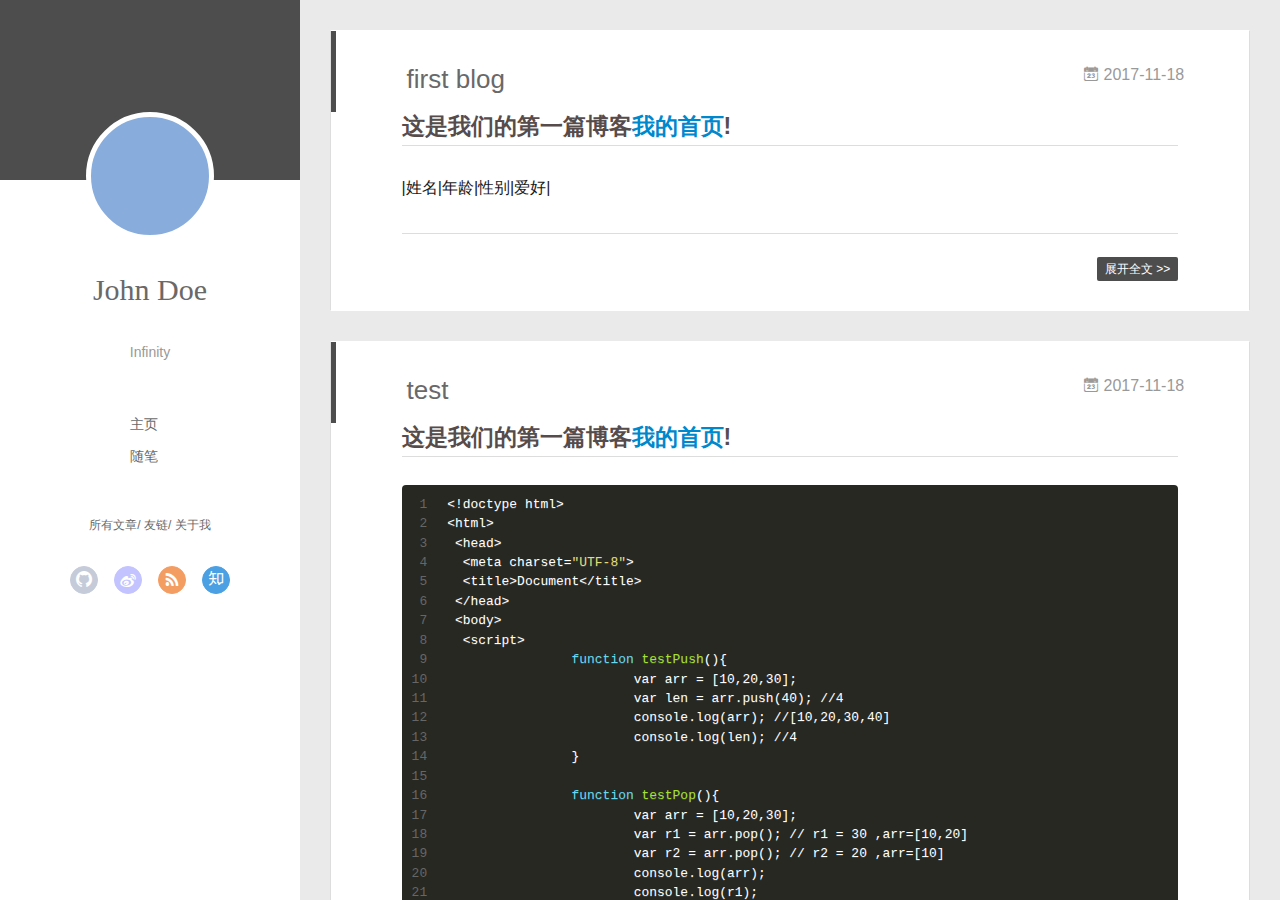
==== commit 6bbd337b: "Site updated: 2017-11-18 15:22:00" ====
--- a/index.html
+++ b/index.html
@@ -3,6 +3,9 @@
 <head>
   <meta charset="utf-8">
   
+  <meta name="renderer" content="webkit">
+  <meta http-equiv="X-UA-Compatible" content="IE=edge" >
+  <link rel="dns-prefetch" href="http://yoursite.com">
   <title>Hexo</title>
   <meta name="viewport" content="width=device-width, initial-scale=1, maximum-scale=1">
   <meta property="og:type" content="website">
@@ -13,68 +16,148 @@
 <meta name="twitter:card" content="summary">
 <meta name="twitter:title" content="Hexo">
   
-    <link rel="alternate" href="/atom.xml" title="Hexo" type="application/atom+xml">
+    <link rel="alternative" href="/atom.xml" title="Hexo" type="application/atom+xml">
   
   
     <link rel="icon" href="/favicon.png">
   
-  
-    <link href="//fonts.googleapis.com/css?family=Source+Code+Pro" rel="stylesheet" type="text/css">
-  
-  <link rel="stylesheet" href="/css/style.css">
+  <link rel="stylesheet" type="text/css" href="/./main.0cf68a.css">
+  <style type="text/css">
+  
+    #container.show {
+      background: linear-gradient(200deg,#a0cfe4,#e8c37e);
+    }
+  </style>
+  
+
   
 
 </head>
 
 <body>
-  <div id="container">
-    <div id="wrap">
-      <header id="header">
-  <div id="banner"></div>
-  <div id="header-outer" class="outer">
-    <div id="header-title" class="inner">
-      <h1 id="logo-wrap">
-        <a href="/" id="logo">Hexo</a>
-      </h1>
-      
-        <h2 id="subtitle-wrap">
-          <a href="/" id="subtitle">Infinity</a>
-        </h2>
-      
-    </div>
-    <div id="header-inner" class="inner">
-      <nav id="main-nav">
-        <a id="main-nav-toggle" class="nav-icon"></a>
-        
-          <a class="main-nav-link" href="/">Home</a>
-        
-          <a class="main-nav-link" href="/archives">Archives</a>
-        
-      </nav>
-      <nav id="sub-nav">
-        
-          <a id="nav-rss-link" class="nav-icon" href="/atom.xml" title="Flux RSS"></a>
-        
-        <a id="nav-search-btn" class="nav-icon" title="Rechercher"></a>
-      </nav>
-      <div id="search-form-wrap">
-        <form action="//google.com/search" method="get" accept-charset="UTF-8" class="search-form"><input type="search" name="q" class="search-form-input" placeholder="Search"><button type="submit" class="search-form-submit">&#xF002;</button><input type="hidden" name="sitesearch" value="http://yoursite.com"></form>
-      </div>
-    </div>
-  </div>
-</header>
-      <div class="outer">
-        <section id="main">
-  
-    <article id="post-firstblog" class="article article-type-post" itemscope itemprop="blogPost">
-  <div class="article-meta">
-    <a href="/2017/11/18/firstblog/" class="article-date">
-  <time datetime="2017-11-18T06:32:00.000Z" itemprop="datePublished">2017-11-18</time>
-</a>
-    
-  </div>
+  <div id="container" q-class="show:isCtnShow">
+    <canvas id="anm-canvas" class="anm-canvas"></canvas>
+    <div class="left-col" q-class="show:isShow">
+      
+<div class="overlay" style="background: #4d4d4d"></div>
+<div class="intrude-less">
+	<header id="header" class="inner">
+		<a href="/" class="profilepic">
+			<img src="" class="js-avatar">
+		</a>
+		<hgroup>
+		  <h1 class="header-author"><a href="/">John Doe</a></h1>
+		</hgroup>
+		
+		<p class="header-subtitle">Infinity</p>
+		
+
+		<nav class="header-menu">
+			<ul>
+			
+				<li><a href="/">主页</a></li>
+	        
+				<li><a href="/tags/随笔/">随笔</a></li>
+	        
+			</ul>
+		</nav>
+		<nav class="header-smart-menu">
+    		
+    			
+    			<a q-on="click: openSlider(e, 'innerArchive')" href="javascript:void(0)">所有文章</a>
+    			
+            
+    			
+    			<a q-on="click: openSlider(e, 'friends')" href="javascript:void(0)">友链</a>
+    			
+            
+    			
+    			<a q-on="click: openSlider(e, 'aboutme')" href="javascript:void(0)">关于我</a>
+    			
+            
+		</nav>
+		<nav class="header-nav">
+			<div class="social">
+				
+					<a class="github" target="_blank" href="#" title="github"><i class="icon-github"></i></a>
+		        
+					<a class="weibo" target="_blank" href="#" title="weibo"><i class="icon-weibo"></i></a>
+		        
+					<a class="rss" target="_blank" href="#" title="rss"><i class="icon-rss"></i></a>
+		        
+					<a class="zhihu" target="_blank" href="#" title="zhihu"><i class="icon-zhihu"></i></a>
+		        
+			</div>
+		</nav>
+	</header>		
+</div>
+
+    </div>
+    <div class="mid-col" q-class="show:isShow,hide:isShow|isFalse">
+      
+<nav id="mobile-nav">
+  	<div class="overlay js-overlay" style="background: #4d4d4d"></div>
+	<div class="btnctn js-mobile-btnctn">
+  		<div class="slider-trigger list" q-on="click: openSlider(e)"><i class="icon icon-sort"></i></div>
+	</div>
+	<div class="intrude-less">
+		<header id="header" class="inner">
+			<div class="profilepic">
+				<img src="" class="js-avatar">
+			</div>
+			<hgroup>
+			  <h1 class="header-author js-header-author">John Doe</h1>
+			</hgroup>
+			
+			<p class="header-subtitle"><i class="icon icon-quo-left"></i>Infinity<i class="icon icon-quo-right"></i></p>
+			
+			
+			
+				
+			
+				
+			
+			
+			
+			<nav class="header-nav">
+				<div class="social">
+					
+						<a class="github" target="_blank" href="#" title="github"><i class="icon-github"></i></a>
+			        
+						<a class="weibo" target="_blank" href="#" title="weibo"><i class="icon-weibo"></i></a>
+			        
+						<a class="rss" target="_blank" href="#" title="rss"><i class="icon-rss"></i></a>
+			        
+						<a class="zhihu" target="_blank" href="#" title="zhihu"><i class="icon-zhihu"></i></a>
+			        
+				</div>
+			</nav>
+
+			<nav class="header-menu js-header-menu">
+				<ul style="width: 50%">
+				
+				
+					<li style="width: 50%"><a href="/">主页</a></li>
+		        
+					<li style="width: 50%"><a href="/tags/随笔/">随笔</a></li>
+		        
+				</ul>
+			</nav>
+		</header>				
+	</div>
+	<div class="mobile-mask" style="display:none" q-show="isShow"></div>
+</nav>
+
+      <div id="wrapper" class="body-wrap">
+        <div class="menu-l">
+          <div class="canvas-wrap">
+            <canvas data-colors="#eaeaea" data-sectionHeight="100" data-contentId="js-content" id="myCanvas1" class="anm-canvas"></canvas>
+          </div>
+          <div id="js-content" class="content-ll">
+            
+  
+    <article id="post-firstblog" class="article article-type-post  article-index" itemscope itemprop="blogPost">
   <div class="article-inner">
-    
     
       <header class="article-header">
         
@@ -84,6 +167,11 @@
     </h1>
   
 
+        
+        <a href="/2017/11/18/firstblog/" class="archive-article-date">
+  	<time datetime="2017-11-18T06:32:00.000Z" itemprop="datePublished"><i class="icon-calendar icon"></i>2017-11-18</time>
+</a>
+        
       </header>
     
     <div class="article-entry" itemprop="articleBody">
@@ -91,27 +179,48 @@
         <h2 id="这是我们的第一篇博客我的首页"><a href="#这是我们的第一篇博客我的首页" class="headerlink" title="这是我们的第一篇博客我的首页!"></a>这是我们的第一篇博客<a href="http://www.baidu.com" target="_blank" rel="noopener">我的首页</a>!</h2><p>|姓名|年龄|性别|爱好|</p>
 
       
-    </div>
-    <footer class="article-footer">
-      <a data-url="http://yoursite.com/2017/11/18/firstblog/" data-id="cja4yyyoq000070jd93mwjspi" class="article-share-link">Partager</a>
-      
-      
-    </footer>
+
+      
+    </div>
+    <div class="article-info article-info-index">
+      
+      
+      
+
+      
+        <p class="article-more-link">
+          <a class="article-more-a" href="/2017/11/18/firstblog/">展开全文 >></a>
+        </p>
+      
+
+      
+      <div class="clearfix"></div>
+    </div>
   </div>
-  
 </article>
 
-
-  
-    <article id="post-test" class="article article-type-post" itemscope itemprop="blogPost">
-  <div class="article-meta">
-    <a href="/2017/11/18/test/" class="article-date">
-  <time datetime="2017-11-18T02:31:21.000Z" itemprop="datePublished">2017-11-18</time>
-</a>
-    
-  </div>
+<aside class="wrap-side-operation">
+    <div class="mod-side-operation">
+        
+        <div class="jump-container" id="js-jump-container" style="display:none;">
+            <a href="javascript:void(0)" class="mod-side-operation__jump-to-top">
+                <i class="icon-font icon-back"></i>
+            </a>
+            <div id="js-jump-plan-container" class="jump-plan-container" style="top: -11px;">
+                <i class="icon-font icon-plane jump-plane"></i>
+            </div>
+        </div>
+        
+        
+    </div>
+</aside>
+
+
+
+
+  
+    <article id="post-test" class="article article-type-post  article-index" itemscope itemprop="blogPost">
   <div class="article-inner">
-    
     
       <header class="article-header">
         
@@ -121,33 +230,59 @@
     </h1>
   
 
+        
+        <a href="/2017/11/18/test/" class="archive-article-date">
+  	<time datetime="2017-11-18T02:31:21.000Z" itemprop="datePublished"><i class="icon-calendar icon"></i>2017-11-18</time>
+</a>
+        
       </header>
     
     <div class="article-entry" itemprop="articleBody">
       
         <h2 id="这是我们的第一篇博客我的首页"><a href="#这是我们的第一篇博客我的首页" class="headerlink" title="这是我们的第一篇博客我的首页!"></a>这是我们的第一篇博客<a href="http://www.baidu.com" target="_blank" rel="noopener">我的首页</a>!</h2><figure class="highlight bash"><table><tr><td class="gutter"><pre><span class="line">1</span><br><span class="line">2</span><br><span class="line">3</span><br><span class="line">4</span><br><span class="line">5</span><br><span class="line">6</span><br><span class="line">7</span><br><span class="line">8</span><br><span class="line">9</span><br><span class="line">10</span><br><span class="line">11</span><br><span class="line">12</span><br><span class="line">13</span><br><span class="line">14</span><br><span class="line">15</span><br><span class="line">16</span><br><span class="line">17</span><br><span class="line">18</span><br><span class="line">19</span><br><span class="line">20</span><br><span class="line">21</span><br><span class="line">22</span><br><span class="line">23</span><br><span class="line">24</span><br><span class="line">25</span><br><span class="line">26</span><br><span class="line">27</span><br><span class="line">28</span><br></pre></td><td class="code"><pre><span class="line">&lt;!doctype html&gt;</span><br><span class="line">&lt;html&gt;</span><br><span class="line"> &lt;head&gt;</span><br><span class="line">  &lt;meta charset=<span class="string">"UTF-8"</span>&gt;</span><br><span class="line">  &lt;title&gt;Document&lt;/title&gt;</span><br><span class="line"> &lt;/head&gt;</span><br><span class="line"> &lt;body&gt;</span><br><span class="line">  &lt;script&gt;</span><br><span class="line">		<span class="keyword">function</span> <span class="function"><span class="title">testPush</span></span>()&#123;</span><br><span class="line">			var arr = [10,20,30];</span><br><span class="line">			var len = arr.push(40); //4</span><br><span class="line">			console.log(arr); //[10,20,30,40]</span><br><span class="line">			console.log(len); //4</span><br><span class="line">		&#125;</span><br><span class="line"></span><br><span class="line">		<span class="keyword">function</span> <span class="function"><span class="title">testPop</span></span>()&#123;</span><br><span class="line">			var arr = [10,20,30];</span><br><span class="line">			var r1 = arr.pop(); // r1 = 30 ,arr=[10,20]</span><br><span class="line">			var r2 = arr.pop(); // r2 = 20 ,arr=[10]</span><br><span class="line">			console.log(arr);</span><br><span class="line">			console.log(r1);</span><br><span class="line">			console.log(r2);</span><br><span class="line">		&#125;</span><br><span class="line">	&lt;/script&gt;</span><br><span class="line">	&lt;button onclick=<span class="string">"testPush()"</span>&gt;testPush&lt;/button&gt;</span><br><span class="line">	&lt;button onclick=<span class="string">"testPop()"</span>&gt;testPop&lt;/button&gt;</span><br><span class="line"> &lt;/body&gt;</span><br><span class="line">&lt;/html&gt;</span><br></pre></td></tr></table></figure>
       
-    </div>
-    <footer class="article-footer">
-      <a data-url="http://yoursite.com/2017/11/18/test/" data-id="cja4yyyov000170jd7k7r6ke9" class="article-share-link">Partager</a>
-      
-      
-    </footer>
+
+      
+    </div>
+    <div class="article-info article-info-index">
+      
+      
+      
+
+      
+        <p class="article-more-link">
+          <a class="article-more-a" href="/2017/11/18/test/">展开全文 >></a>
+        </p>
+      
+
+      
+      <div class="clearfix"></div>
+    </div>
   </div>
-  
 </article>
 
-
-  
-    <article id="post-hello-world" class="article article-type-post" itemscope itemprop="blogPost">
-  <div class="article-meta">
-    <a href="/2017/11/18/hello-world/" class="article-date">
-  <time datetime="2017-11-18T02:14:32.780Z" itemprop="datePublished">2017-11-18</time>
-</a>
-    
-  </div>
+<aside class="wrap-side-operation">
+    <div class="mod-side-operation">
+        
+        <div class="jump-container" id="js-jump-container" style="display:none;">
+            <a href="javascript:void(0)" class="mod-side-operation__jump-to-top">
+                <i class="icon-font icon-back"></i>
+            </a>
+            <div id="js-jump-plan-container" class="jump-plan-container" style="top: -11px;">
+                <i class="icon-font icon-plane jump-plane"></i>
+            </div>
+        </div>
+        
+        
+    </div>
+</aside>
+
+
+
+
+  
+    <article id="post-hello-world" class="article article-type-post  article-index" itemscope itemprop="blogPost">
   <div class="article-inner">
-    
     
       <header class="article-header">
         
@@ -157,6 +292,11 @@
     </h1>
   
 
+        
+        <a href="/2017/11/18/hello-world/" class="archive-article-date">
+  	<time datetime="2017-11-18T02:14:32.780Z" itemprop="datePublished"><i class="icon-calendar icon"></i>2017-11-18</time>
+</a>
+        
       </header>
     
     <div class="article-entry" itemprop="articleBody">
@@ -172,95 +312,292 @@
 <p>More info: <a href="https://hexo.io/docs/deployment.html" target="_blank" rel="noopener">Deployment</a></p>
 
       
-    </div>
-    <footer class="article-footer">
-      <a data-url="http://yoursite.com/2017/11/18/hello-world/" data-id="cja4yyyp5000270jd9a74gfu9" class="article-share-link">Partager</a>
-      
-      
-    </footer>
+
+      
+    </div>
+    <div class="article-info article-info-index">
+      
+      
+      
+
+      
+        <p class="article-more-link">
+          <a class="article-more-a" href="/2017/11/18/hello-world/">展开全文 >></a>
+        </p>
+      
+
+      
+      <div class="clearfix"></div>
+    </div>
   </div>
-  
 </article>
 
-
-  
-
-</section>
-        
-          <aside id="sidebar">
-  
-    
-
-  
-    
-
-  
-    
-  
-    
-  <div class="widget-wrap">
-    <h3 class="widget-title">Archives</h3>
-    <div class="widget">
-      <ul class="archive-list"><li class="archive-list-item"><a class="archive-list-link" href="/archives/2017/11/">November 2017</a></li></ul>
-    </div>
-  </div>
-
-
-  
-    
-  <div class="widget-wrap">
-    <h3 class="widget-title">Articles récents</h3>
-    <div class="widget">
-      <ul>
-        
-          <li>
-            <a href="/2017/11/18/firstblog/">first blog</a>
-          </li>
-        
-          <li>
-            <a href="/2017/11/18/test/">test</a>
-          </li>
-        
-          <li>
-            <a href="/2017/11/18/hello-world/">Hello World</a>
-          </li>
-        
-      </ul>
-    </div>
-  </div>
-
-  
+<aside class="wrap-side-operation">
+    <div class="mod-side-operation">
+        
+        <div class="jump-container" id="js-jump-container" style="display:none;">
+            <a href="javascript:void(0)" class="mod-side-operation__jump-to-top">
+                <i class="icon-font icon-back"></i>
+            </a>
+            <div id="js-jump-plan-container" class="jump-plan-container" style="top: -11px;">
+                <i class="icon-font icon-plane jump-plane"></i>
+            </div>
+        </div>
+        
+        
+    </div>
 </aside>
-        
+
+
+
+
+  
+  
+
+
+          </div>
+        </div>
       </div>
       <footer id="footer">
-  
   <div class="outer">
-    <div id="footer-info" class="inner">
-      &copy; 2017 John Doe<br>
-      Propulsé by <a href="http://hexo.io/" target="_blank">Hexo</a>
+    <div id="footer-info">
+    	<div class="footer-left">
+    		&copy; 2017 John Doe
+    	</div>
+      	<div class="footer-right">
+      		<a href="http://hexo.io/" target="_blank">Hexo</a>  Theme <a href="https://github.com/litten/hexo-theme-yilia" target="_blank">Yilia</a> by Litten
+      	</div>
     </div>
   </div>
 </footer>
     </div>
-    <nav id="mobile-nav">
-  
-    <a href="/" class="mobile-nav-link">Home</a>
-  
-    <a href="/archives" class="mobile-nav-link">Archives</a>
-  
-</nav>
-    
-
-<script src="//ajax.googleapis.com/ajax/libs/jquery/2.0.3/jquery.min.js"></script>
-
-
-  <link rel="stylesheet" href="/fancybox/jquery.fancybox.css">
-  <script src="/fancybox/jquery.fancybox.pack.js"></script>
-
-
-<script src="/js/script.js"></script>
-
+    <script>
+	var yiliaConfig = {
+		mathjax: false,
+		isHome: true,
+		isPost: false,
+		isArchive: false,
+		isTag: false,
+		isCategory: false,
+		open_in_new: false,
+		toc_hide_index: true,
+		root: "/",
+		innerArchive: true,
+		showTags: false
+	}
+</script>
+
+<script>!function(t){function n(e){if(r[e])return r[e].exports;var i=r[e]={exports:{},id:e,loaded:!1};return t[e].call(i.exports,i,i.exports,n),i.loaded=!0,i.exports}var r={};n.m=t,n.c=r,n.p="./",n(0)}([function(t,n,r){r(195),t.exports=r(191)},function(t,n,r){var e=r(3),i=r(52),o=r(27),u=r(28),c=r(53),f="prototype",a=function(t,n,r){var s,l,h,v,p=t&a.F,d=t&a.G,y=t&a.S,g=t&a.P,b=t&a.B,m=d?e:y?e[n]||(e[n]={}):(e[n]||{})[f],x=d?i:i[n]||(i[n]={}),w=x[f]||(x[f]={});d&&(r=n);for(s in r)l=!p&&m&&void 0!==m[s],h=(l?m:r)[s],v=b&&l?c(h,e):g&&"function"==typeof h?c(Function.call,h):h,m&&u(m,s,h,t&a.U),x[s]!=h&&o(x,s,v),g&&w[s]!=h&&(w[s]=h)};e.core=i,a.F=1,a.G=2,a.S=4,a.P=8,a.B=16,a.W=32,a.U=64,a.R=128,t.exports=a},function(t,n,r){var e=r(6);t.exports=function(t){if(!e(t))throw TypeError(t+" is not an object!");return t}},function(t,n){var r=t.exports="undefined"!=typeof window&&window.Math==Math?window:"undefined"!=typeof self&&self.Math==Math?self:Function("return this")();"number"==typeof __g&&(__g=r)},function(t,n){t.exports=function(t){try{return!!t()}catch(t){return!0}}},function(t,n){var r=t.exports="undefined"!=typeof window&&window.Math==Math?window:"undefined"!=typeof self&&self.Math==Math?self:Function("return this")();"number"==typeof __g&&(__g=r)},function(t,n){t.exports=function(t){return"object"==typeof t?null!==t:"function"==typeof t}},function(t,n,r){var e=r(126)("wks"),i=r(76),o=r(3).Symbol,u="function"==typeof o;(t.exports=function(t){return e[t]||(e[t]=u&&o[t]||(u?o:i)("Symbol."+t))}).store=e},function(t,n){var r={}.hasOwnProperty;t.exports=function(t,n){return r.call(t,n)}},function(t,n,r){var e=r(94),i=r(33);t.exports=function(t){return e(i(t))}},function(t,n,r){t.exports=!r(4)(function(){return 7!=Object.defineProperty({},"a",{get:function(){return 7}}).a})},function(t,n,r){var e=r(2),i=r(167),o=r(50),u=Object.defineProperty;n.f=r(10)?Object.defineProperty:function(t,n,r){if(e(t),n=o(n,!0),e(r),i)try{return u(t,n,r)}catch(t){}if("get"in r||"set"in r)throw TypeError("Accessors not supported!");return"value"in r&&(t[n]=r.value),t}},function(t,n,r){t.exports=!r(18)(function(){return 7!=Object.defineProperty({},"a",{get:function(){return 7}}).a})},function(t,n,r){var e=r(14),i=r(22);t.exports=r(12)?function(t,n,r){return e.f(t,n,i(1,r))}:function(t,n,r){return t[n]=r,t}},function(t,n,r){var e=r(20),i=r(58),o=r(42),u=Object.defineProperty;n.f=r(12)?Object.defineProperty:function(t,n,r){if(e(t),n=o(n,!0),e(r),i)try{return u(t,n,r)}catch(t){}if("get"in r||"set"in r)throw TypeError("Accessors not supported!");return"value"in r&&(t[n]=r.value),t}},function(t,n,r){var e=r(40)("wks"),i=r(23),o=r(5).Symbol,u="function"==typeof o;(t.exports=function(t){return e[t]||(e[t]=u&&o[t]||(u?o:i)("Symbol."+t))}).store=e},function(t,n,r){var e=r(67),i=Math.min;t.exports=function(t){return t>0?i(e(t),9007199254740991):0}},function(t,n,r){var e=r(46);t.exports=function(t){return Object(e(t))}},function(t,n){t.exports=function(t){try{return!!t()}catch(t){return!0}}},function(t,n,r){var e=r(63),i=r(34);t.exports=Object.keys||function(t){return e(t,i)}},function(t,n,r){var e=r(21);t.exports=function(t){if(!e(t))throw TypeError(t+" is not an object!");return t}},function(t,n){t.exports=function(t){return"object"==typeof t?null!==t:"function"==typeof t}},function(t,n){t.exports=function(t,n){return{enumerable:!(1&t),configurable:!(2&t),writable:!(4&t),value:n}}},function(t,n){var r=0,e=Math.random();t.exports=function(t){return"Symbol(".concat(void 0===t?"":t,")_",(++r+e).toString(36))}},function(t,n){var r={}.hasOwnProperty;t.exports=function(t,n){return r.call(t,n)}},function(t,n){var r=t.exports={version:"2.4.0"};"number"==typeof __e&&(__e=r)},function(t,n){t.exports=function(t){if("function"!=typeof t)throw TypeError(t+" is not a function!");return t}},function(t,n,r){var e=r(11),i=r(66);t.exports=r(10)?function(t,n,r){return e.f(t,n,i(1,r))}:function(t,n,r){return t[n]=r,t}},function(t,n,r){var e=r(3),i=r(27),o=r(24),u=r(76)("src"),c="toString",f=Function[c],a=(""+f).split(c);r(52).inspectSource=function(t){return f.call(t)},(t.exports=function(t,n,r,c){var f="function"==typeof r;f&&(o(r,"name")||i(r,"name",n)),t[n]!==r&&(f&&(o(r,u)||i(r,u,t[n]?""+t[n]:a.join(String(n)))),t===e?t[n]=r:c?t[n]?t[n]=r:i(t,n,r):(delete t[n],i(t,n,r)))})(Function.prototype,c,function(){return"function"==typeof this&&this[u]||f.call(this)})},function(t,n,r){var e=r(1),i=r(4),o=r(46),u=function(t,n,r,e){var i=String(o(t)),u="<"+n;return""!==r&&(u+=" "+r+'="'+String(e).replace(/"/g,"&quot;")+'"'),u+">"+i+"</"+n+">"};t.exports=function(t,n){var r={};r[t]=n(u),e(e.P+e.F*i(function(){var n=""[t]('"');return n!==n.toLowerCase()||n.split('"').length>3}),"String",r)}},function(t,n,r){var e=r(115),i=r(46);t.exports=function(t){return e(i(t))}},function(t,n,r){var e=r(116),i=r(66),o=r(30),u=r(50),c=r(24),f=r(167),a=Object.getOwnPropertyDescriptor;n.f=r(10)?a:function(t,n){if(t=o(t),n=u(n,!0),f)try{return a(t,n)}catch(t){}if(c(t,n))return i(!e.f.call(t,n),t[n])}},function(t,n,r){var e=r(24),i=r(17),o=r(145)("IE_PROTO"),u=Object.prototype;t.exports=Object.getPrototypeOf||function(t){return t=i(t),e(t,o)?t[o]:"function"==typeof t.constructor&&t instanceof t.constructor?t.constructor.prototype:t instanceof Object?u:null}},function(t,n){t.exports=function(t){if(void 0==t)throw TypeError("Can't call method on  "+t);return t}},function(t,n){t.exports="constructor,hasOwnProperty,isPrototypeOf,propertyIsEnumerable,toLocaleString,toString,valueOf".split(",")},function(t,n){t.exports={}},function(t,n){t.exports=!0},function(t,n){n.f={}.propertyIsEnumerable},function(t,n,r){var e=r(14).f,i=r(8),o=r(15)("toStringTag");t.exports=function(t,n,r){t&&!i(t=r?t:t.prototype,o)&&e(t,o,{configurable:!0,value:n})}},function(t,n,r){var e=r(40)("keys"),i=r(23);t.exports=function(t){return e[t]||(e[t]=i(t))}},function(t,n,r){var e=r(5),i="__core-js_shared__",o=e[i]||(e[i]={});t.exports=function(t){return o[t]||(o[t]={})}},function(t,n){var r=Math.ceil,e=Math.floor;t.exports=function(t){return isNaN(t=+t)?0:(t>0?e:r)(t)}},function(t,n,r){var e=r(21);t.exports=function(t,n){if(!e(t))return t;var r,i;if(n&&"function"==typeof(r=t.toString)&&!e(i=r.call(t)))return i;if("function"==typeof(r=t.valueOf)&&!e(i=r.call(t)))return i;if(!n&&"function"==typeof(r=t.toString)&&!e(i=r.call(t)))return i;throw TypeError("Can't convert object to primitive value")}},function(t,n,r){var e=r(5),i=r(25),o=r(36),u=r(44),c=r(14).f;t.exports=function(t){var n=i.Symbol||(i.Symbol=o?{}:e.Symbol||{});"_"==t.charAt(0)||t in n||c(n,t,{value:u.f(t)})}},function(t,n,r){n.f=r(15)},function(t,n){var r={}.toString;t.exports=function(t){return r.call(t).slice(8,-1)}},function(t,n){t.exports=function(t){if(void 0==t)throw TypeError("Can't call method on  "+t);return t}},function(t,n,r){var e=r(4);t.exports=function(t,n){return!!t&&e(function(){n?t.call(null,function(){},1):t.call(null)})}},function(t,n,r){var e=r(53),i=r(115),o=r(17),u=r(16),c=r(203);t.exports=function(t,n){var r=1==t,f=2==t,a=3==t,s=4==t,l=6==t,h=5==t||l,v=n||c;return function(n,c,p){for(var d,y,g=o(n),b=i(g),m=e(c,p,3),x=u(b.length),w=0,S=r?v(n,x):f?v(n,0):void 0;x>w;w++)if((h||w in b)&&(d=b[w],y=m(d,w,g),t))if(r)S[w]=y;else if(y)switch(t){case 3:return!0;case 5:return d;case 6:return w;case 2:S.push(d)}else if(s)return!1;return l?-1:a||s?s:S}}},function(t,n,r){var e=r(1),i=r(52),o=r(4);t.exports=function(t,n){var r=(i.Object||{})[t]||Object[t],u={};u[t]=n(r),e(e.S+e.F*o(function(){r(1)}),"Object",u)}},function(t,n,r){var e=r(6);t.exports=function(t,n){if(!e(t))return t;var r,i;if(n&&"function"==typeof(r=t.toString)&&!e(i=r.call(t)))return i;if("function"==typeof(r=t.valueOf)&&!e(i=r.call(t)))return i;if(!n&&"function"==typeof(r=t.toString)&&!e(i=r.call(t)))return i;throw TypeError("Can't convert object to primitive value")}},function(t,n,r){var e=r(5),i=r(25),o=r(91),u=r(13),c="prototype",f=function(t,n,r){var a,s,l,h=t&f.F,v=t&f.G,p=t&f.S,d=t&f.P,y=t&f.B,g=t&f.W,b=v?i:i[n]||(i[n]={}),m=b[c],x=v?e:p?e[n]:(e[n]||{})[c];v&&(r=n);for(a in r)(s=!h&&x&&void 0!==x[a])&&a in b||(l=s?x[a]:r[a],b[a]=v&&"function"!=typeof x[a]?r[a]:y&&s?o(l,e):g&&x[a]==l?function(t){var n=function(n,r,e){if(this instanceof t){switch(arguments.length){case 0:return new t;case 1:return new t(n);case 2:return new t(n,r)}return new t(n,r,e)}return t.apply(this,arguments)};return n[c]=t[c],n}(l):d&&"function"==typeof l?o(Function.call,l):l,d&&((b.virtual||(b.virtual={}))[a]=l,t&f.R&&m&&!m[a]&&u(m,a,l)))};f.F=1,f.G=2,f.S=4,f.P=8,f.B=16,f.W=32,f.U=64,f.R=128,t.exports=f},function(t,n){var r=t.exports={version:"2.4.0"};"number"==typeof __e&&(__e=r)},function(t,n,r){var e=r(26);t.exports=function(t,n,r){if(e(t),void 0===n)return t;switch(r){case 1:return function(r){return t.call(n,r)};case 2:return function(r,e){return t.call(n,r,e)};case 3:return function(r,e,i){return t.call(n,r,e,i)}}return function(){return t.apply(n,arguments)}}},function(t,n,r){var e=r(183),i=r(1),o=r(126)("metadata"),u=o.store||(o.store=new(r(186))),c=function(t,n,r){var i=u.get(t);if(!i){if(!r)return;u.set(t,i=new e)}var o=i.get(n);if(!o){if(!r)return;i.set(n,o=new e)}return o},f=function(t,n,r){var e=c(n,r,!1);return void 0!==e&&e.has(t)},a=function(t,n,r){var e=c(n,r,!1);return void 0===e?void 0:e.get(t)},s=function(t,n,r,e){c(r,e,!0).set(t,n)},l=function(t,n){var r=c(t,n,!1),e=[];return r&&r.forEach(function(t,n){e.push(n)}),e},h=function(t){return void 0===t||"symbol"==typeof t?t:String(t)},v=function(t){i(i.S,"Reflect",t)};t.exports={store:u,map:c,has:f,get:a,set:s,keys:l,key:h,exp:v}},function(t,n,r){"use strict";if(r(10)){var e=r(69),i=r(3),o=r(4),u=r(1),c=r(127),f=r(152),a=r(53),s=r(68),l=r(66),h=r(27),v=r(73),p=r(67),d=r(16),y=r(75),g=r(50),b=r(24),m=r(180),x=r(114),w=r(6),S=r(17),_=r(137),O=r(70),E=r(32),P=r(71).f,j=r(154),F=r(76),M=r(7),A=r(48),N=r(117),T=r(146),I=r(155),k=r(80),L=r(123),R=r(74),C=r(130),D=r(160),U=r(11),W=r(31),G=U.f,B=W.f,V=i.RangeError,z=i.TypeError,q=i.Uint8Array,K="ArrayBuffer",J="Shared"+K,Y="BYTES_PER_ELEMENT",H="prototype",$=Array[H],X=f.ArrayBuffer,Q=f.DataView,Z=A(0),tt=A(2),nt=A(3),rt=A(4),et=A(5),it=A(6),ot=N(!0),ut=N(!1),ct=I.values,ft=I.keys,at=I.entries,st=$.lastIndexOf,lt=$.reduce,ht=$.reduceRight,vt=$.join,pt=$.sort,dt=$.slice,yt=$.toString,gt=$.toLocaleString,bt=M("iterator"),mt=M("toStringTag"),xt=F("typed_constructor"),wt=F("def_constructor"),St=c.CONSTR,_t=c.TYPED,Ot=c.VIEW,Et="Wrong length!",Pt=A(1,function(t,n){return Tt(T(t,t[wt]),n)}),jt=o(function(){return 1===new q(new Uint16Array([1]).buffer)[0]}),Ft=!!q&&!!q[H].set&&o(function(){new q(1).set({})}),Mt=function(t,n){if(void 0===t)throw z(Et);var r=+t,e=d(t);if(n&&!m(r,e))throw V(Et);return e},At=function(t,n){var r=p(t);if(r<0||r%n)throw V("Wrong offset!");return r},Nt=function(t){if(w(t)&&_t in t)return t;throw z(t+" is not a typed array!")},Tt=function(t,n){if(!(w(t)&&xt in t))throw z("It is not a typed array constructor!");return new t(n)},It=function(t,n){return kt(T(t,t[wt]),n)},kt=function(t,n){for(var r=0,e=n.length,i=Tt(t,e);e>r;)i[r]=n[r++];return i},Lt=function(t,n,r){G(t,n,{get:function(){return this._d[r]}})},Rt=function(t){var n,r,e,i,o,u,c=S(t),f=arguments.length,s=f>1?arguments[1]:void 0,l=void 0!==s,h=j(c);if(void 0!=h&&!_(h)){for(u=h.call(c),e=[],n=0;!(o=u.next()).done;n++)e.push(o.value);c=e}for(l&&f>2&&(s=a(s,arguments[2],2)),n=0,r=d(c.length),i=Tt(this,r);r>n;n++)i[n]=l?s(c[n],n):c[n];return i},Ct=function(){for(var t=0,n=arguments.length,r=Tt(this,n);n>t;)r[t]=arguments[t++];return r},Dt=!!q&&o(function(){gt.call(new q(1))}),Ut=function(){return gt.apply(Dt?dt.call(Nt(this)):Nt(this),arguments)},Wt={copyWithin:function(t,n){return D.call(Nt(this),t,n,arguments.length>2?arguments[2]:void 0)},every:function(t){return rt(Nt(this),t,arguments.length>1?arguments[1]:void 0)},fill:function(t){return C.apply(Nt(this),arguments)},filter:function(t){return It(this,tt(Nt(this),t,arguments.length>1?arguments[1]:void 0))},find:function(t){return et(Nt(this),t,arguments.length>1?arguments[1]:void 0)},findIndex:function(t){return it(Nt(this),t,arguments.length>1?arguments[1]:void 0)},forEach:function(t){Z(Nt(this),t,arguments.length>1?arguments[1]:void 0)},indexOf:function(t){return ut(Nt(this),t,arguments.length>1?arguments[1]:void 0)},includes:function(t){return ot(Nt(this),t,arguments.length>1?arguments[1]:void 0)},join:function(t){return vt.apply(Nt(this),arguments)},lastIndexOf:function(t){return st.apply(Nt(this),arguments)},map:function(t){return Pt(Nt(this),t,arguments.length>1?arguments[1]:void 0)},reduce:function(t){return lt.apply(Nt(this),arguments)},reduceRight:function(t){return ht.apply(Nt(this),arguments)},reverse:function(){for(var t,n=this,r=Nt(n).length,e=Math.floor(r/2),i=0;i<e;)t=n[i],n[i++]=n[--r],n[r]=t;return n},some:function(t){return nt(Nt(this),t,arguments.length>1?arguments[1]:void 0)},sort:function(t){return pt.call(Nt(this),t)},subarray:function(t,n){var r=Nt(this),e=r.length,i=y(t,e);return new(T(r,r[wt]))(r.buffer,r.byteOffset+i*r.BYTES_PER_ELEMENT,d((void 0===n?e:y(n,e))-i))}},Gt=function(t,n){return It(this,dt.call(Nt(this),t,n))},Bt=function(t){Nt(this);var n=At(arguments[1],1),r=this.length,e=S(t),i=d(e.length),o=0;if(i+n>r)throw V(Et);for(;o<i;)this[n+o]=e[o++]},Vt={entries:function(){return at.call(Nt(this))},keys:function(){return ft.call(Nt(this))},values:function(){return ct.call(Nt(this))}},zt=function(t,n){return w(t)&&t[_t]&&"symbol"!=typeof n&&n in t&&String(+n)==String(n)},qt=function(t,n){return zt(t,n=g(n,!0))?l(2,t[n]):B(t,n)},Kt=function(t,n,r){return!(zt(t,n=g(n,!0))&&w(r)&&b(r,"value"))||b(r,"get")||b(r,"set")||r.configurable||b(r,"writable")&&!r.writable||b(r,"enumerable")&&!r.enumerable?G(t,n,r):(t[n]=r.value,t)};St||(W.f=qt,U.f=Kt),u(u.S+u.F*!St,"Object",{getOwnPropertyDescriptor:qt,defineProperty:Kt}),o(function(){yt.call({})})&&(yt=gt=function(){return vt.call(this)});var Jt=v({},Wt);v(Jt,Vt),h(Jt,bt,Vt.values),v(Jt,{slice:Gt,set:Bt,constructor:function(){},toString:yt,toLocaleString:Ut}),Lt(Jt,"buffer","b"),Lt(Jt,"byteOffset","o"),Lt(Jt,"byteLength","l"),Lt(Jt,"length","e"),G(Jt,mt,{get:function(){return this[_t]}}),t.exports=function(t,n,r,f){f=!!f;var a=t+(f?"Clamped":"")+"Array",l="Uint8Array"!=a,v="get"+t,p="set"+t,y=i[a],g=y||{},b=y&&E(y),m=!y||!c.ABV,S={},_=y&&y[H],j=function(t,r){var e=t._d;return e.v[v](r*n+e.o,jt)},F=function(t,r,e){var i=t._d;f&&(e=(e=Math.round(e))<0?0:e>255?255:255&e),i.v[p](r*n+i.o,e,jt)},M=function(t,n){G(t,n,{get:function(){return j(this,n)},set:function(t){return F(this,n,t)},enumerable:!0})};m?(y=r(function(t,r,e,i){s(t,y,a,"_d");var o,u,c,f,l=0,v=0;if(w(r)){if(!(r instanceof X||(f=x(r))==K||f==J))return _t in r?kt(y,r):Rt.call(y,r);o=r,v=At(e,n);var p=r.byteLength;if(void 0===i){if(p%n)throw V(Et);if((u=p-v)<0)throw V(Et)}else if((u=d(i)*n)+v>p)throw V(Et);c=u/n}else c=Mt(r,!0),u=c*n,o=new X(u);for(h(t,"_d",{b:o,o:v,l:u,e:c,v:new Q(o)});l<c;)M(t,l++)}),_=y[H]=O(Jt),h(_,"constructor",y)):L(function(t){new y(null),new y(t)},!0)||(y=r(function(t,r,e,i){s(t,y,a);var o;return w(r)?r instanceof X||(o=x(r))==K||o==J?void 0!==i?new g(r,At(e,n),i):void 0!==e?new g(r,At(e,n)):new g(r):_t in r?kt(y,r):Rt.call(y,r):new g(Mt(r,l))}),Z(b!==Function.prototype?P(g).concat(P(b)):P(g),function(t){t in y||h(y,t,g[t])}),y[H]=_,e||(_.constructor=y));var A=_[bt],N=!!A&&("values"==A.name||void 0==A.name),T=Vt.values;h(y,xt,!0),h(_,_t,a),h(_,Ot,!0),h(_,wt,y),(f?new y(1)[mt]==a:mt in _)||G(_,mt,{get:function(){return a}}),S[a]=y,u(u.G+u.W+u.F*(y!=g),S),u(u.S,a,{BYTES_PER_ELEMENT:n,from:Rt,of:Ct}),Y in _||h(_,Y,n),u(u.P,a,Wt),R(a),u(u.P+u.F*Ft,a,{set:Bt}),u(u.P+u.F*!N,a,Vt),u(u.P+u.F*(_.toString!=yt),a,{toString:yt}),u(u.P+u.F*o(function(){new y(1).slice()}),a,{slice:Gt}),u(u.P+u.F*(o(function(){return[1,2].toLocaleString()!=new y([1,2]).toLocaleString()})||!o(function(){_.toLocaleString.call([1,2])})),a,{toLocaleString:Ut}),k[a]=N?A:T,e||N||h(_,bt,T)}}else t.exports=function(){}},function(t,n){var r={}.toString;t.exports=function(t){return r.call(t).slice(8,-1)}},function(t,n,r){var e=r(21),i=r(5).document,o=e(i)&&e(i.createElement);t.exports=function(t){return o?i.createElement(t):{}}},function(t,n,r){t.exports=!r(12)&&!r(18)(function(){return 7!=Object.defineProperty(r(57)("div"),"a",{get:function(){return 7}}).a})},function(t,n,r){"use strict";var e=r(36),i=r(51),o=r(64),u=r(13),c=r(8),f=r(35),a=r(96),s=r(38),l=r(103),h=r(15)("iterator"),v=!([].keys&&"next"in[].keys()),p="keys",d="values",y=function(){return this};t.exports=function(t,n,r,g,b,m,x){a(r,n,g);var w,S,_,O=function(t){if(!v&&t in F)return F[t];switch(t){case p:case d:return function(){return new r(this,t)}}return function(){return new r(this,t)}},E=n+" Iterator",P=b==d,j=!1,F=t.prototype,M=F[h]||F["@@iterator"]||b&&F[b],A=M||O(b),N=b?P?O("entries"):A:void 0,T="Array"==n?F.entries||M:M;if(T&&(_=l(T.call(new t)))!==Object.prototype&&(s(_,E,!0),e||c(_,h)||u(_,h,y)),P&&M&&M.name!==d&&(j=!0,A=function(){return M.call(this)}),e&&!x||!v&&!j&&F[h]||u(F,h,A),f[n]=A,f[E]=y,b)if(w={values:P?A:O(d),keys:m?A:O(p),entries:N},x)for(S in w)S in F||o(F,S,w[S]);else i(i.P+i.F*(v||j),n,w);return w}},function(t,n,r){var e=r(20),i=r(100),o=r(34),u=r(39)("IE_PROTO"),c=function(){},f="prototype",a=function(){var t,n=r(57)("iframe"),e=o.length;for(n.style.display="none",r(93).appendChild(n),n.src="javascript:",t=n.contentWindow.document,t.open(),t.write("<script>document.F=Object<\/script>"),t.close(),a=t.F;e--;)delete a[f][o[e]];return a()};t.exports=Object.create||function(t,n){var r;return null!==t?(c[f]=e(t),r=new c,c[f]=null,r[u]=t):r=a(),void 0===n?r:i(r,n)}},function(t,n,r){var e=r(63),i=r(34).concat("length","prototype");n.f=Object.getOwnPropertyNames||function(t){return e(t,i)}},function(t,n){n.f=Object.getOwnPropertySymbols},function(t,n,r){var e=r(8),i=r(9),o=r(90)(!1),u=r(39)("IE_PROTO");t.exports=function(t,n){var r,c=i(t),f=0,a=[];for(r in c)r!=u&&e(c,r)&&a.push(r);for(;n.length>f;)e(c,r=n[f++])&&(~o(a,r)||a.push(r));return a}},function(t,n,r){t.exports=r(13)},function(t,n,r){var e=r(76)("meta"),i=r(6),o=r(24),u=r(11).f,c=0,f=Object.isExtensible||function(){return!0},a=!r(4)(function(){return f(Object.preventExtensions({}))}),s=function(t){u(t,e,{value:{i:"O"+ ++c,w:{}}})},l=function(t,n){if(!i(t))return"symbol"==typeof t?t:("string"==typeof t?"S":"P")+t;if(!o(t,e)){if(!f(t))return"F";if(!n)return"E";s(t)}return t[e].i},h=function(t,n){if(!o(t,e)){if(!f(t))return!0;if(!n)return!1;s(t)}return t[e].w},v=function(t){return a&&p.NEED&&f(t)&&!o(t,e)&&s(t),t},p=t.exports={KEY:e,NEED:!1,fastKey:l,getWeak:h,onFreeze:v}},function(t,n){t.exports=function(t,n){return{enumerable:!(1&t),configurable:!(2&t),writable:!(4&t),value:n}}},function(t,n){var r=Math.ceil,e=Math.floor;t.exports=function(t){return isNaN(t=+t)?0:(t>0?e:r)(t)}},function(t,n){t.exports=function(t,n,r,e){if(!(t instanceof n)||void 0!==e&&e in t)throw TypeError(r+": incorrect invocation!");return t}},function(t,n){t.exports=!1},function(t,n,r){var e=r(2),i=r(173),o=r(133),u=r(145)("IE_PROTO"),c=function(){},f="prototype",a=function(){var t,n=r(132)("iframe"),e=o.length;for(n.style.display="none",r(135).appendChild(n),n.src="javascript:",t=n.contentWindow.document,t.open(),t.write("<script>document.F=Object<\/script>"),t.close(),a=t.F;e--;)delete a[f][o[e]];return a()};t.exports=Object.create||function(t,n){var r;return null!==t?(c[f]=e(t),r=new c,c[f]=null,r[u]=t):r=a(),void 0===n?r:i(r,n)}},function(t,n,r){var e=r(175),i=r(133).concat("length","prototype");n.f=Object.getOwnPropertyNames||function(t){return e(t,i)}},function(t,n,r){var e=r(175),i=r(133);t.exports=Object.keys||function(t){return e(t,i)}},function(t,n,r){var e=r(28);t.exports=function(t,n,r){for(var i in n)e(t,i,n[i],r);return t}},function(t,n,r){"use strict";var e=r(3),i=r(11),o=r(10),u=r(7)("species");t.exports=function(t){var n=e[t];o&&n&&!n[u]&&i.f(n,u,{configurable:!0,get:function(){return this}})}},function(t,n,r){var e=r(67),i=Math.max,o=Math.min;t.exports=function(t,n){return t=e(t),t<0?i(t+n,0):o(t,n)}},function(t,n){var r=0,e=Math.random();t.exports=function(t){return"Symbol(".concat(void 0===t?"":t,")_",(++r+e).toString(36))}},function(t,n,r){var e=r(33);t.exports=function(t){return Object(e(t))}},function(t,n,r){var e=r(7)("unscopables"),i=Array.prototype;void 0==i[e]&&r(27)(i,e,{}),t.exports=function(t){i[e][t]=!0}},function(t,n,r){var e=r(53),i=r(169),o=r(137),u=r(2),c=r(16),f=r(154),a={},s={},n=t.exports=function(t,n,r,l,h){var v,p,d,y,g=h?function(){return t}:f(t),b=e(r,l,n?2:1),m=0;if("function"!=typeof g)throw TypeError(t+" is not iterable!");if(o(g)){for(v=c(t.length);v>m;m++)if((y=n?b(u(p=t[m])[0],p[1]):b(t[m]))===a||y===s)return y}else for(d=g.call(t);!(p=d.next()).done;)if((y=i(d,b,p.value,n))===a||y===s)return y};n.BREAK=a,n.RETURN=s},function(t,n){t.exports={}},function(t,n,r){var e=r(11).f,i=r(24),o=r(7)("toStringTag");t.exports=function(t,n,r){t&&!i(t=r?t:t.prototype,o)&&e(t,o,{configurable:!0,value:n})}},function(t,n,r){var e=r(1),i=r(46),o=r(4),u=r(150),c="["+u+"]",f="​+",a=RegExp("^"+c+c+"*"),s=RegExp(c+c+"*$"),l=function(t,n,r){var i={},c=o(function(){return!!u[t]()||f[t]()!=f}),a=i[t]=c?n(h):u[t];r&&(i[r]=a),e(e.P+e.F*c,"String",i)},h=l.trim=function(t,n){return t=String(i(t)),1&n&&(t=t.replace(a,"")),2&n&&(t=t.replace(s,"")),t};t.exports=l},function(t,n,r){t.exports={default:r(86),__esModule:!0}},function(t,n,r){t.exports={default:r(87),__esModule:!0}},function(t,n,r){"use strict";function e(t){return t&&t.__esModule?t:{default:t}}n.__esModule=!0;var i=r(84),o=e(i),u=r(83),c=e(u),f="function"==typeof c.default&&"symbol"==typeof o.default?function(t){return typeof t}:function(t){return t&&"function"==typeof c.default&&t.constructor===c.default&&t!==c.default.prototype?"symbol":typeof t};n.default="function"==typeof c.default&&"symbol"===f(o.default)?function(t){return void 0===t?"undefined":f(t)}:function(t){return t&&"function"==typeof c.default&&t.constructor===c.default&&t!==c.default.prototype?"symbol":void 0===t?"undefined":f(t)}},function(t,n,r){r(110),r(108),r(111),r(112),t.exports=r(25).Symbol},function(t,n,r){r(109),r(113),t.exports=r(44).f("iterator")},function(t,n){t.exports=function(t){if("function"!=typeof t)throw TypeError(t+" is not a function!");return t}},function(t,n){t.exports=function(){}},function(t,n,r){var e=r(9),i=r(106),o=r(105);t.exports=function(t){return function(n,r,u){var c,f=e(n),a=i(f.length),s=o(u,a);if(t&&r!=r){for(;a>s;)if((c=f[s++])!=c)return!0}else for(;a>s;s++)if((t||s in f)&&f[s]===r)return t||s||0;return!t&&-1}}},function(t,n,r){var e=r(88);t.exports=function(t,n,r){if(e(t),void 0===n)return t;switch(r){case 1:return function(r){return t.call(n,r)};case 2:return function(r,e){return t.call(n,r,e)};case 3:return function(r,e,i){return t.call(n,r,e,i)}}return function(){return t.apply(n,arguments)}}},function(t,n,r){var e=r(19),i=r(62),o=r(37);t.exports=function(t){var n=e(t),r=i.f;if(r)for(var u,c=r(t),f=o.f,a=0;c.length>a;)f.call(t,u=c[a++])&&n.push(u);return n}},function(t,n,r){t.exports=r(5).document&&document.documentElement},function(t,n,r){var e=r(56);t.exports=Object("z").propertyIsEnumerable(0)?Object:function(t){return"String"==e(t)?t.split(""):Object(t)}},function(t,n,r){var e=r(56);t.exports=Array.isArray||function(t){return"Array"==e(t)}},function(t,n,r){"use strict";var e=r(60),i=r(22),o=r(38),u={};r(13)(u,r(15)("iterator"),function(){return this}),t.exports=function(t,n,r){t.prototype=e(u,{next:i(1,r)}),o(t,n+" Iterator")}},function(t,n){t.exports=function(t,n){return{value:n,done:!!t}}},function(t,n,r){var e=r(19),i=r(9);t.exports=function(t,n){for(var r,o=i(t),u=e(o),c=u.length,f=0;c>f;)if(o[r=u[f++]]===n)return r}},function(t,n,r){var e=r(23)("meta"),i=r(21),o=r(8),u=r(14).f,c=0,f=Object.isExtensible||function(){return!0},a=!r(18)(function(){return f(Object.preventExtensions({}))}),s=function(t){u(t,e,{value:{i:"O"+ ++c,w:{}}})},l=function(t,n){if(!i(t))return"symbol"==typeof t?t:("string"==typeof t?"S":"P")+t;if(!o(t,e)){if(!f(t))return"F";if(!n)return"E";s(t)}return t[e].i},h=function(t,n){if(!o(t,e)){if(!f(t))return!0;if(!n)return!1;s(t)}return t[e].w},v=function(t){return a&&p.NEED&&f(t)&&!o(t,e)&&s(t),t},p=t.exports={KEY:e,NEED:!1,fastKey:l,getWeak:h,onFreeze:v}},function(t,n,r){var e=r(14),i=r(20),o=r(19);t.exports=r(12)?Object.defineProperties:function(t,n){i(t);for(var r,u=o(n),c=u.length,f=0;c>f;)e.f(t,r=u[f++],n[r]);return t}},function(t,n,r){var e=r(37),i=r(22),o=r(9),u=r(42),c=r(8),f=r(58),a=Object.getOwnPropertyDescriptor;n.f=r(12)?a:function(t,n){if(t=o(t),n=u(n,!0),f)try{return a(t,n)}catch(t){}if(c(t,n))return i(!e.f.call(t,n),t[n])}},function(t,n,r){var e=r(9),i=r(61).f,o={}.toString,u="object"==typeof window&&window&&Object.getOwnPropertyNames?Object.getOwnPropertyNames(window):[],c=function(t){try{return i(t)}catch(t){return u.slice()}};t.exports.f=function(t){return u&&"[object Window]"==o.call(t)?c(t):i(e(t))}},function(t,n,r){var e=r(8),i=r(77),o=r(39)("IE_PROTO"),u=Object.prototype;t.exports=Object.getPrototypeOf||function(t){return t=i(t),e(t,o)?t[o]:"function"==typeof t.constructor&&t instanceof t.constructor?t.constructor.prototype:t instanceof Object?u:null}},function(t,n,r){var e=r(41),i=r(33);t.exports=function(t){return function(n,r){var o,u,c=String(i(n)),f=e(r),a=c.length;return f<0||f>=a?t?"":void 0:(o=c.charCodeAt(f),o<55296||o>56319||f+1===a||(u=c.charCodeAt(f+1))<56320||u>57343?t?c.charAt(f):o:t?c.slice(f,f+2):u-56320+(o-55296<<10)+65536)}}},function(t,n,r){var e=r(41),i=Math.max,o=Math.min;t.exports=function(t,n){return t=e(t),t<0?i(t+n,0):o(t,n)}},function(t,n,r){var e=r(41),i=Math.min;t.exports=function(t){return t>0?i(e(t),9007199254740991):0}},function(t,n,r){"use strict";var e=r(89),i=r(97),o=r(35),u=r(9);t.exports=r(59)(Array,"Array",function(t,n){this._t=u(t),this._i=0,this._k=n},function(){var t=this._t,n=this._k,r=this._i++;return!t||r>=t.length?(this._t=void 0,i(1)):"keys"==n?i(0,r):"values"==n?i(0,t[r]):i(0,[r,t[r]])},"values"),o.Arguments=o.Array,e("keys"),e("values"),e("entries")},function(t,n){},function(t,n,r){"use strict";var e=r(104)(!0);r(59)(String,"String",function(t){this._t=String(t),this._i=0},function(){var t,n=this._t,r=this._i;return r>=n.length?{value:void 0,done:!0}:(t=e(n,r),this._i+=t.length,{value:t,done:!1})})},function(t,n,r){"use strict";var e=r(5),i=r(8),o=r(12),u=r(51),c=r(64),f=r(99).KEY,a=r(18),s=r(40),l=r(38),h=r(23),v=r(15),p=r(44),d=r(43),y=r(98),g=r(92),b=r(95),m=r(20),x=r(9),w=r(42),S=r(22),_=r(60),O=r(102),E=r(101),P=r(14),j=r(19),F=E.f,M=P.f,A=O.f,N=e.Symbol,T=e.JSON,I=T&&T.stringify,k="prototype",L=v("_hidden"),R=v("toPrimitive"),C={}.propertyIsEnumerable,D=s("symbol-registry"),U=s("symbols"),W=s("op-symbols"),G=Object[k],B="function"==typeof N,V=e.QObject,z=!V||!V[k]||!V[k].findChild,q=o&&a(function(){return 7!=_(M({},"a",{get:function(){return M(this,"a",{value:7}).a}})).a})?function(t,n,r){var e=F(G,n);e&&delete G[n],M(t,n,r),e&&t!==G&&M(G,n,e)}:M,K=function(t){var n=U[t]=_(N[k]);return n._k=t,n},J=B&&"symbol"==typeof N.iterator?function(t){return"symbol"==typeof t}:function(t){return t instanceof N},Y=function(t,n,r){return t===G&&Y(W,n,r),m(t),n=w(n,!0),m(r),i(U,n)?(r.enumerable?(i(t,L)&&t[L][n]&&(t[L][n]=!1),r=_(r,{enumerable:S(0,!1)})):(i(t,L)||M(t,L,S(1,{})),t[L][n]=!0),q(t,n,r)):M(t,n,r)},H=function(t,n){m(t);for(var r,e=g(n=x(n)),i=0,o=e.length;o>i;)Y(t,r=e[i++],n[r]);return t},$=function(t,n){return void 0===n?_(t):H(_(t),n)},X=function(t){var n=C.call(this,t=w(t,!0));return!(this===G&&i(U,t)&&!i(W,t))&&(!(n||!i(this,t)||!i(U,t)||i(this,L)&&this[L][t])||n)},Q=function(t,n){if(t=x(t),n=w(n,!0),t!==G||!i(U,n)||i(W,n)){var r=F(t,n);return!r||!i(U,n)||i(t,L)&&t[L][n]||(r.enumerable=!0),r}},Z=function(t){for(var n,r=A(x(t)),e=[],o=0;r.length>o;)i(U,n=r[o++])||n==L||n==f||e.push(n);return e},tt=function(t){for(var n,r=t===G,e=A(r?W:x(t)),o=[],u=0;e.length>u;)!i(U,n=e[u++])||r&&!i(G,n)||o.push(U[n]);return o};B||(N=function(){if(this instanceof N)throw TypeError("Symbol is not a constructor!");var t=h(arguments.length>0?arguments[0]:void 0),n=function(r){this===G&&n.call(W,r),i(this,L)&&i(this[L],t)&&(this[L][t]=!1),q(this,t,S(1,r))};return o&&z&&q(G,t,{configurable:!0,set:n}),K(t)},c(N[k],"toString",function(){return this._k}),E.f=Q,P.f=Y,r(61).f=O.f=Z,r(37).f=X,r(62).f=tt,o&&!r(36)&&c(G,"propertyIsEnumerable",X,!0),p.f=function(t){return K(v(t))}),u(u.G+u.W+u.F*!B,{Symbol:N});for(var nt="hasInstance,isConcatSpreadable,iterator,match,replace,search,species,split,toPrimitive,toStringTag,unscopables".split(","),rt=0;nt.length>rt;)v(nt[rt++]);for(var nt=j(v.store),rt=0;nt.length>rt;)d(nt[rt++]);u(u.S+u.F*!B,"Symbol",{for:function(t){return i(D,t+="")?D[t]:D[t]=N(t)},keyFor:function(t){if(J(t))return y(D,t);throw TypeError(t+" is not a symbol!")},useSetter:function(){z=!0},useSimple:function(){z=!1}}),u(u.S+u.F*!B,"Object",{create:$,defineProperty:Y,defineProperties:H,getOwnPropertyDescriptor:Q,getOwnPropertyNames:Z,getOwnPropertySymbols:tt}),T&&u(u.S+u.F*(!B||a(function(){var t=N();return"[null]"!=I([t])||"{}"!=I({a:t})||"{}"!=I(Object(t))})),"JSON",{stringify:function(t){if(void 0!==t&&!J(t)){for(var n,r,e=[t],i=1;arguments.length>i;)e.push(arguments[i++]);return n=e[1],"function"==typeof n&&(r=n),!r&&b(n)||(n=function(t,n){if(r&&(n=r.call(this,t,n)),!J(n))return n}),e[1]=n,I.apply(T,e)}}}),N[k][R]||r(13)(N[k],R,N[k].valueOf),l(N,"Symbol"),l(Math,"Math",!0),l(e.JSON,"JSON",!0)},function(t,n,r){r(43)("asyncIterator")},function(t,n,r){r(43)("observable")},function(t,n,r){r(107);for(var e=r(5),i=r(13),o=r(35),u=r(15)("toStringTag"),c=["NodeList","DOMTokenList","MediaList","StyleSheetList","CSSRuleList"],f=0;f<5;f++){var a=c[f],s=e[a],l=s&&s.prototype;l&&!l[u]&&i(l,u,a),o[a]=o.Array}},function(t,n,r){var e=r(45),i=r(7)("toStringTag"),o="Arguments"==e(function(){return arguments}()),u=function(t,n){try{return t[n]}catch(t){}};t.exports=function(t){var n,r,c;return void 0===t?"Undefined":null===t?"Null":"string"==typeof(r=u(n=Object(t),i))?r:o?e(n):"Object"==(c=e(n))&&"function"==typeof n.callee?"Arguments":c}},function(t,n,r){var e=r(45);t.exports=Object("z").propertyIsEnumerable(0)?Object:function(t){return"String"==e(t)?t.split(""):Object(t)}},function(t,n){n.f={}.propertyIsEnumerable},function(t,n,r){var e=r(30),i=r(16),o=r(75);t.exports=function(t){return function(n,r,u){var c,f=e(n),a=i(f.length),s=o(u,a);if(t&&r!=r){for(;a>s;)if((c=f[s++])!=c)return!0}else for(;a>s;s++)if((t||s in f)&&f[s]===r)return t||s||0;return!t&&-1}}},function(t,n,r){"use strict";var e=r(3),i=r(1),o=r(28),u=r(73),c=r(65),f=r(79),a=r(68),s=r(6),l=r(4),h=r(123),v=r(81),p=r(136);t.exports=function(t,n,r,d,y,g){var b=e[t],m=b,x=y?"set":"add",w=m&&m.prototype,S={},_=function(t){var n=w[t];o(w,t,"delete"==t?function(t){return!(g&&!s(t))&&n.call(this,0===t?0:t)}:"has"==t?function(t){return!(g&&!s(t))&&n.call(this,0===t?0:t)}:"get"==t?function(t){return g&&!s(t)?void 0:n.call(this,0===t?0:t)}:"add"==t?function(t){return n.call(this,0===t?0:t),this}:function(t,r){return n.call(this,0===t?0:t,r),this})};if("function"==typeof m&&(g||w.forEach&&!l(function(){(new m).entries().next()}))){var O=new m,E=O[x](g?{}:-0,1)!=O,P=l(function(){O.has(1)}),j=h(function(t){new m(t)}),F=!g&&l(function(){for(var t=new m,n=5;n--;)t[x](n,n);return!t.has(-0)});j||(m=n(function(n,r){a(n,m,t);var e=p(new b,n,m);return void 0!=r&&f(r,y,e[x],e),e}),m.prototype=w,w.constructor=m),(P||F)&&(_("delete"),_("has"),y&&_("get")),(F||E)&&_(x),g&&w.clear&&delete w.clear}else m=d.getConstructor(n,t,y,x),u(m.prototype,r),c.NEED=!0;return v(m,t),S[t]=m,i(i.G+i.W+i.F*(m!=b),S),g||d.setStrong(m,t,y),m}},function(t,n,r){"use strict";var e=r(27),i=r(28),o=r(4),u=r(46),c=r(7);t.exports=function(t,n,r){var f=c(t),a=r(u,f,""[t]),s=a[0],l=a[1];o(function(){var n={};return n[f]=function(){return 7},7!=""[t](n)})&&(i(String.prototype,t,s),e(RegExp.prototype,f,2==n?function(t,n){return l.call(t,this,n)}:function(t){return l.call(t,this)}))}
+},function(t,n,r){"use strict";var e=r(2);t.exports=function(){var t=e(this),n="";return t.global&&(n+="g"),t.ignoreCase&&(n+="i"),t.multiline&&(n+="m"),t.unicode&&(n+="u"),t.sticky&&(n+="y"),n}},function(t,n){t.exports=function(t,n,r){var e=void 0===r;switch(n.length){case 0:return e?t():t.call(r);case 1:return e?t(n[0]):t.call(r,n[0]);case 2:return e?t(n[0],n[1]):t.call(r,n[0],n[1]);case 3:return e?t(n[0],n[1],n[2]):t.call(r,n[0],n[1],n[2]);case 4:return e?t(n[0],n[1],n[2],n[3]):t.call(r,n[0],n[1],n[2],n[3])}return t.apply(r,n)}},function(t,n,r){var e=r(6),i=r(45),o=r(7)("match");t.exports=function(t){var n;return e(t)&&(void 0!==(n=t[o])?!!n:"RegExp"==i(t))}},function(t,n,r){var e=r(7)("iterator"),i=!1;try{var o=[7][e]();o.return=function(){i=!0},Array.from(o,function(){throw 2})}catch(t){}t.exports=function(t,n){if(!n&&!i)return!1;var r=!1;try{var o=[7],u=o[e]();u.next=function(){return{done:r=!0}},o[e]=function(){return u},t(o)}catch(t){}return r}},function(t,n,r){t.exports=r(69)||!r(4)(function(){var t=Math.random();__defineSetter__.call(null,t,function(){}),delete r(3)[t]})},function(t,n){n.f=Object.getOwnPropertySymbols},function(t,n,r){var e=r(3),i="__core-js_shared__",o=e[i]||(e[i]={});t.exports=function(t){return o[t]||(o[t]={})}},function(t,n,r){for(var e,i=r(3),o=r(27),u=r(76),c=u("typed_array"),f=u("view"),a=!(!i.ArrayBuffer||!i.DataView),s=a,l=0,h="Int8Array,Uint8Array,Uint8ClampedArray,Int16Array,Uint16Array,Int32Array,Uint32Array,Float32Array,Float64Array".split(",");l<9;)(e=i[h[l++]])?(o(e.prototype,c,!0),o(e.prototype,f,!0)):s=!1;t.exports={ABV:a,CONSTR:s,TYPED:c,VIEW:f}},function(t,n){"use strict";var r={versions:function(){var t=window.navigator.userAgent;return{trident:t.indexOf("Trident")>-1,presto:t.indexOf("Presto")>-1,webKit:t.indexOf("AppleWebKit")>-1,gecko:t.indexOf("Gecko")>-1&&-1==t.indexOf("KHTML"),mobile:!!t.match(/AppleWebKit.*Mobile.*/),ios:!!t.match(/\(i[^;]+;( U;)? CPU.+Mac OS X/),android:t.indexOf("Android")>-1||t.indexOf("Linux")>-1,iPhone:t.indexOf("iPhone")>-1||t.indexOf("Mac")>-1,iPad:t.indexOf("iPad")>-1,webApp:-1==t.indexOf("Safari"),weixin:-1==t.indexOf("MicroMessenger")}}()};t.exports=r},function(t,n,r){"use strict";var e=r(85),i=function(t){return t&&t.__esModule?t:{default:t}}(e),o=function(){function t(t,n,e){return n||e?String.fromCharCode(n||e):r[t]||t}function n(t){return e[t]}var r={"&quot;":'"',"&lt;":"<","&gt;":">","&amp;":"&","&nbsp;":" "},e={};for(var u in r)e[r[u]]=u;return r["&apos;"]="'",e["'"]="&#39;",{encode:function(t){return t?(""+t).replace(/['<> "&]/g,n).replace(/\r?\n/g,"<br/>").replace(/\s/g,"&nbsp;"):""},decode:function(n){return n?(""+n).replace(/<br\s*\/?>/gi,"\n").replace(/&quot;|&lt;|&gt;|&amp;|&nbsp;|&apos;|&#(\d+);|&#(\d+)/g,t).replace(/\u00a0/g," "):""},encodeBase16:function(t){if(!t)return t;t+="";for(var n=[],r=0,e=t.length;e>r;r++)n.push(t.charCodeAt(r).toString(16).toUpperCase());return n.join("")},encodeBase16forJSON:function(t){if(!t)return t;t=t.replace(/[\u4E00-\u9FBF]/gi,function(t){return escape(t).replace("%u","\\u")});for(var n=[],r=0,e=t.length;e>r;r++)n.push(t.charCodeAt(r).toString(16).toUpperCase());return n.join("")},decodeBase16:function(t){if(!t)return t;t+="";for(var n=[],r=0,e=t.length;e>r;r+=2)n.push(String.fromCharCode("0x"+t.slice(r,r+2)));return n.join("")},encodeObject:function(t){if(t instanceof Array)for(var n=0,r=t.length;r>n;n++)t[n]=o.encodeObject(t[n]);else if("object"==(void 0===t?"undefined":(0,i.default)(t)))for(var e in t)t[e]=o.encodeObject(t[e]);else if("string"==typeof t)return o.encode(t);return t},loadScript:function(t){var n=document.createElement("script");document.getElementsByTagName("body")[0].appendChild(n),n.setAttribute("src",t)},addLoadEvent:function(t){var n=window.onload;"function"!=typeof window.onload?window.onload=t:window.onload=function(){n(),t()}}}}();t.exports=o},function(t,n,r){"use strict";var e=r(17),i=r(75),o=r(16);t.exports=function(t){for(var n=e(this),r=o(n.length),u=arguments.length,c=i(u>1?arguments[1]:void 0,r),f=u>2?arguments[2]:void 0,a=void 0===f?r:i(f,r);a>c;)n[c++]=t;return n}},function(t,n,r){"use strict";var e=r(11),i=r(66);t.exports=function(t,n,r){n in t?e.f(t,n,i(0,r)):t[n]=r}},function(t,n,r){var e=r(6),i=r(3).document,o=e(i)&&e(i.createElement);t.exports=function(t){return o?i.createElement(t):{}}},function(t,n){t.exports="constructor,hasOwnProperty,isPrototypeOf,propertyIsEnumerable,toLocaleString,toString,valueOf".split(",")},function(t,n,r){var e=r(7)("match");t.exports=function(t){var n=/./;try{"/./"[t](n)}catch(r){try{return n[e]=!1,!"/./"[t](n)}catch(t){}}return!0}},function(t,n,r){t.exports=r(3).document&&document.documentElement},function(t,n,r){var e=r(6),i=r(144).set;t.exports=function(t,n,r){var o,u=n.constructor;return u!==r&&"function"==typeof u&&(o=u.prototype)!==r.prototype&&e(o)&&i&&i(t,o),t}},function(t,n,r){var e=r(80),i=r(7)("iterator"),o=Array.prototype;t.exports=function(t){return void 0!==t&&(e.Array===t||o[i]===t)}},function(t,n,r){var e=r(45);t.exports=Array.isArray||function(t){return"Array"==e(t)}},function(t,n,r){"use strict";var e=r(70),i=r(66),o=r(81),u={};r(27)(u,r(7)("iterator"),function(){return this}),t.exports=function(t,n,r){t.prototype=e(u,{next:i(1,r)}),o(t,n+" Iterator")}},function(t,n,r){"use strict";var e=r(69),i=r(1),o=r(28),u=r(27),c=r(24),f=r(80),a=r(139),s=r(81),l=r(32),h=r(7)("iterator"),v=!([].keys&&"next"in[].keys()),p="keys",d="values",y=function(){return this};t.exports=function(t,n,r,g,b,m,x){a(r,n,g);var w,S,_,O=function(t){if(!v&&t in F)return F[t];switch(t){case p:case d:return function(){return new r(this,t)}}return function(){return new r(this,t)}},E=n+" Iterator",P=b==d,j=!1,F=t.prototype,M=F[h]||F["@@iterator"]||b&&F[b],A=M||O(b),N=b?P?O("entries"):A:void 0,T="Array"==n?F.entries||M:M;if(T&&(_=l(T.call(new t)))!==Object.prototype&&(s(_,E,!0),e||c(_,h)||u(_,h,y)),P&&M&&M.name!==d&&(j=!0,A=function(){return M.call(this)}),e&&!x||!v&&!j&&F[h]||u(F,h,A),f[n]=A,f[E]=y,b)if(w={values:P?A:O(d),keys:m?A:O(p),entries:N},x)for(S in w)S in F||o(F,S,w[S]);else i(i.P+i.F*(v||j),n,w);return w}},function(t,n){var r=Math.expm1;t.exports=!r||r(10)>22025.465794806718||r(10)<22025.465794806718||-2e-17!=r(-2e-17)?function(t){return 0==(t=+t)?t:t>-1e-6&&t<1e-6?t+t*t/2:Math.exp(t)-1}:r},function(t,n){t.exports=Math.sign||function(t){return 0==(t=+t)||t!=t?t:t<0?-1:1}},function(t,n,r){var e=r(3),i=r(151).set,o=e.MutationObserver||e.WebKitMutationObserver,u=e.process,c=e.Promise,f="process"==r(45)(u);t.exports=function(){var t,n,r,a=function(){var e,i;for(f&&(e=u.domain)&&e.exit();t;){i=t.fn,t=t.next;try{i()}catch(e){throw t?r():n=void 0,e}}n=void 0,e&&e.enter()};if(f)r=function(){u.nextTick(a)};else if(o){var s=!0,l=document.createTextNode("");new o(a).observe(l,{characterData:!0}),r=function(){l.data=s=!s}}else if(c&&c.resolve){var h=c.resolve();r=function(){h.then(a)}}else r=function(){i.call(e,a)};return function(e){var i={fn:e,next:void 0};n&&(n.next=i),t||(t=i,r()),n=i}}},function(t,n,r){var e=r(6),i=r(2),o=function(t,n){if(i(t),!e(n)&&null!==n)throw TypeError(n+": can't set as prototype!")};t.exports={set:Object.setPrototypeOf||("__proto__"in{}?function(t,n,e){try{e=r(53)(Function.call,r(31).f(Object.prototype,"__proto__").set,2),e(t,[]),n=!(t instanceof Array)}catch(t){n=!0}return function(t,r){return o(t,r),n?t.__proto__=r:e(t,r),t}}({},!1):void 0),check:o}},function(t,n,r){var e=r(126)("keys"),i=r(76);t.exports=function(t){return e[t]||(e[t]=i(t))}},function(t,n,r){var e=r(2),i=r(26),o=r(7)("species");t.exports=function(t,n){var r,u=e(t).constructor;return void 0===u||void 0==(r=e(u)[o])?n:i(r)}},function(t,n,r){var e=r(67),i=r(46);t.exports=function(t){return function(n,r){var o,u,c=String(i(n)),f=e(r),a=c.length;return f<0||f>=a?t?"":void 0:(o=c.charCodeAt(f),o<55296||o>56319||f+1===a||(u=c.charCodeAt(f+1))<56320||u>57343?t?c.charAt(f):o:t?c.slice(f,f+2):u-56320+(o-55296<<10)+65536)}}},function(t,n,r){var e=r(122),i=r(46);t.exports=function(t,n,r){if(e(n))throw TypeError("String#"+r+" doesn't accept regex!");return String(i(t))}},function(t,n,r){"use strict";var e=r(67),i=r(46);t.exports=function(t){var n=String(i(this)),r="",o=e(t);if(o<0||o==1/0)throw RangeError("Count can't be negative");for(;o>0;(o>>>=1)&&(n+=n))1&o&&(r+=n);return r}},function(t,n){t.exports="\t\n\v\f\r   ᠎             　\u2028\u2029\ufeff"},function(t,n,r){var e,i,o,u=r(53),c=r(121),f=r(135),a=r(132),s=r(3),l=s.process,h=s.setImmediate,v=s.clearImmediate,p=s.MessageChannel,d=0,y={},g="onreadystatechange",b=function(){var t=+this;if(y.hasOwnProperty(t)){var n=y[t];delete y[t],n()}},m=function(t){b.call(t.data)};h&&v||(h=function(t){for(var n=[],r=1;arguments.length>r;)n.push(arguments[r++]);return y[++d]=function(){c("function"==typeof t?t:Function(t),n)},e(d),d},v=function(t){delete y[t]},"process"==r(45)(l)?e=function(t){l.nextTick(u(b,t,1))}:p?(i=new p,o=i.port2,i.port1.onmessage=m,e=u(o.postMessage,o,1)):s.addEventListener&&"function"==typeof postMessage&&!s.importScripts?(e=function(t){s.postMessage(t+"","*")},s.addEventListener("message",m,!1)):e=g in a("script")?function(t){f.appendChild(a("script"))[g]=function(){f.removeChild(this),b.call(t)}}:function(t){setTimeout(u(b,t,1),0)}),t.exports={set:h,clear:v}},function(t,n,r){"use strict";var e=r(3),i=r(10),o=r(69),u=r(127),c=r(27),f=r(73),a=r(4),s=r(68),l=r(67),h=r(16),v=r(71).f,p=r(11).f,d=r(130),y=r(81),g="ArrayBuffer",b="DataView",m="prototype",x="Wrong length!",w="Wrong index!",S=e[g],_=e[b],O=e.Math,E=e.RangeError,P=e.Infinity,j=S,F=O.abs,M=O.pow,A=O.floor,N=O.log,T=O.LN2,I="buffer",k="byteLength",L="byteOffset",R=i?"_b":I,C=i?"_l":k,D=i?"_o":L,U=function(t,n,r){var e,i,o,u=Array(r),c=8*r-n-1,f=(1<<c)-1,a=f>>1,s=23===n?M(2,-24)-M(2,-77):0,l=0,h=t<0||0===t&&1/t<0?1:0;for(t=F(t),t!=t||t===P?(i=t!=t?1:0,e=f):(e=A(N(t)/T),t*(o=M(2,-e))<1&&(e--,o*=2),t+=e+a>=1?s/o:s*M(2,1-a),t*o>=2&&(e++,o/=2),e+a>=f?(i=0,e=f):e+a>=1?(i=(t*o-1)*M(2,n),e+=a):(i=t*M(2,a-1)*M(2,n),e=0));n>=8;u[l++]=255&i,i/=256,n-=8);for(e=e<<n|i,c+=n;c>0;u[l++]=255&e,e/=256,c-=8);return u[--l]|=128*h,u},W=function(t,n,r){var e,i=8*r-n-1,o=(1<<i)-1,u=o>>1,c=i-7,f=r-1,a=t[f--],s=127&a;for(a>>=7;c>0;s=256*s+t[f],f--,c-=8);for(e=s&(1<<-c)-1,s>>=-c,c+=n;c>0;e=256*e+t[f],f--,c-=8);if(0===s)s=1-u;else{if(s===o)return e?NaN:a?-P:P;e+=M(2,n),s-=u}return(a?-1:1)*e*M(2,s-n)},G=function(t){return t[3]<<24|t[2]<<16|t[1]<<8|t[0]},B=function(t){return[255&t]},V=function(t){return[255&t,t>>8&255]},z=function(t){return[255&t,t>>8&255,t>>16&255,t>>24&255]},q=function(t){return U(t,52,8)},K=function(t){return U(t,23,4)},J=function(t,n,r){p(t[m],n,{get:function(){return this[r]}})},Y=function(t,n,r,e){var i=+r,o=l(i);if(i!=o||o<0||o+n>t[C])throw E(w);var u=t[R]._b,c=o+t[D],f=u.slice(c,c+n);return e?f:f.reverse()},H=function(t,n,r,e,i,o){var u=+r,c=l(u);if(u!=c||c<0||c+n>t[C])throw E(w);for(var f=t[R]._b,a=c+t[D],s=e(+i),h=0;h<n;h++)f[a+h]=s[o?h:n-h-1]},$=function(t,n){s(t,S,g);var r=+n,e=h(r);if(r!=e)throw E(x);return e};if(u.ABV){if(!a(function(){new S})||!a(function(){new S(.5)})){S=function(t){return new j($(this,t))};for(var X,Q=S[m]=j[m],Z=v(j),tt=0;Z.length>tt;)(X=Z[tt++])in S||c(S,X,j[X]);o||(Q.constructor=S)}var nt=new _(new S(2)),rt=_[m].setInt8;nt.setInt8(0,2147483648),nt.setInt8(1,2147483649),!nt.getInt8(0)&&nt.getInt8(1)||f(_[m],{setInt8:function(t,n){rt.call(this,t,n<<24>>24)},setUint8:function(t,n){rt.call(this,t,n<<24>>24)}},!0)}else S=function(t){var n=$(this,t);this._b=d.call(Array(n),0),this[C]=n},_=function(t,n,r){s(this,_,b),s(t,S,b);var e=t[C],i=l(n);if(i<0||i>e)throw E("Wrong offset!");if(r=void 0===r?e-i:h(r),i+r>e)throw E(x);this[R]=t,this[D]=i,this[C]=r},i&&(J(S,k,"_l"),J(_,I,"_b"),J(_,k,"_l"),J(_,L,"_o")),f(_[m],{getInt8:function(t){return Y(this,1,t)[0]<<24>>24},getUint8:function(t){return Y(this,1,t)[0]},getInt16:function(t){var n=Y(this,2,t,arguments[1]);return(n[1]<<8|n[0])<<16>>16},getUint16:function(t){var n=Y(this,2,t,arguments[1]);return n[1]<<8|n[0]},getInt32:function(t){return G(Y(this,4,t,arguments[1]))},getUint32:function(t){return G(Y(this,4,t,arguments[1]))>>>0},getFloat32:function(t){return W(Y(this,4,t,arguments[1]),23,4)},getFloat64:function(t){return W(Y(this,8,t,arguments[1]),52,8)},setInt8:function(t,n){H(this,1,t,B,n)},setUint8:function(t,n){H(this,1,t,B,n)},setInt16:function(t,n){H(this,2,t,V,n,arguments[2])},setUint16:function(t,n){H(this,2,t,V,n,arguments[2])},setInt32:function(t,n){H(this,4,t,z,n,arguments[2])},setUint32:function(t,n){H(this,4,t,z,n,arguments[2])},setFloat32:function(t,n){H(this,4,t,K,n,arguments[2])},setFloat64:function(t,n){H(this,8,t,q,n,arguments[2])}});y(S,g),y(_,b),c(_[m],u.VIEW,!0),n[g]=S,n[b]=_},function(t,n,r){var e=r(3),i=r(52),o=r(69),u=r(182),c=r(11).f;t.exports=function(t){var n=i.Symbol||(i.Symbol=o?{}:e.Symbol||{});"_"==t.charAt(0)||t in n||c(n,t,{value:u.f(t)})}},function(t,n,r){var e=r(114),i=r(7)("iterator"),o=r(80);t.exports=r(52).getIteratorMethod=function(t){if(void 0!=t)return t[i]||t["@@iterator"]||o[e(t)]}},function(t,n,r){"use strict";var e=r(78),i=r(170),o=r(80),u=r(30);t.exports=r(140)(Array,"Array",function(t,n){this._t=u(t),this._i=0,this._k=n},function(){var t=this._t,n=this._k,r=this._i++;return!t||r>=t.length?(this._t=void 0,i(1)):"keys"==n?i(0,r):"values"==n?i(0,t[r]):i(0,[r,t[r]])},"values"),o.Arguments=o.Array,e("keys"),e("values"),e("entries")},function(t,n){function r(t,n){t.classList?t.classList.add(n):t.className+=" "+n}t.exports=r},function(t,n){function r(t,n){if(t.classList)t.classList.remove(n);else{var r=new RegExp("(^|\\b)"+n.split(" ").join("|")+"(\\b|$)","gi");t.className=t.className.replace(r," ")}}t.exports=r},function(t,n){function r(){throw new Error("setTimeout has not been defined")}function e(){throw new Error("clearTimeout has not been defined")}function i(t){if(s===setTimeout)return setTimeout(t,0);if((s===r||!s)&&setTimeout)return s=setTimeout,setTimeout(t,0);try{return s(t,0)}catch(n){try{return s.call(null,t,0)}catch(n){return s.call(this,t,0)}}}function o(t){if(l===clearTimeout)return clearTimeout(t);if((l===e||!l)&&clearTimeout)return l=clearTimeout,clearTimeout(t);try{return l(t)}catch(n){try{return l.call(null,t)}catch(n){return l.call(this,t)}}}function u(){d&&v&&(d=!1,v.length?p=v.concat(p):y=-1,p.length&&c())}function c(){if(!d){var t=i(u);d=!0;for(var n=p.length;n;){for(v=p,p=[];++y<n;)v&&v[y].run();y=-1,n=p.length}v=null,d=!1,o(t)}}function f(t,n){this.fun=t,this.array=n}function a(){}var s,l,h=t.exports={};!function(){try{s="function"==typeof setTimeout?setTimeout:r}catch(t){s=r}try{l="function"==typeof clearTimeout?clearTimeout:e}catch(t){l=e}}();var v,p=[],d=!1,y=-1;h.nextTick=function(t){var n=new Array(arguments.length-1);if(arguments.length>1)for(var r=1;r<arguments.length;r++)n[r-1]=arguments[r];p.push(new f(t,n)),1!==p.length||d||i(c)},f.prototype.run=function(){this.fun.apply(null,this.array)},h.title="browser",h.browser=!0,h.env={},h.argv=[],h.version="",h.versions={},h.on=a,h.addListener=a,h.once=a,h.off=a,h.removeListener=a,h.removeAllListeners=a,h.emit=a,h.prependListener=a,h.prependOnceListener=a,h.listeners=function(t){return[]},h.binding=function(t){throw new Error("process.binding is not supported")},h.cwd=function(){return"/"},h.chdir=function(t){throw new Error("process.chdir is not supported")},h.umask=function(){return 0}},function(t,n,r){var e=r(45);t.exports=function(t,n){if("number"!=typeof t&&"Number"!=e(t))throw TypeError(n);return+t}},function(t,n,r){"use strict";var e=r(17),i=r(75),o=r(16);t.exports=[].copyWithin||function(t,n){var r=e(this),u=o(r.length),c=i(t,u),f=i(n,u),a=arguments.length>2?arguments[2]:void 0,s=Math.min((void 0===a?u:i(a,u))-f,u-c),l=1;for(f<c&&c<f+s&&(l=-1,f+=s-1,c+=s-1);s-- >0;)f in r?r[c]=r[f]:delete r[c],c+=l,f+=l;return r}},function(t,n,r){var e=r(79);t.exports=function(t,n){var r=[];return e(t,!1,r.push,r,n),r}},function(t,n,r){var e=r(26),i=r(17),o=r(115),u=r(16);t.exports=function(t,n,r,c,f){e(n);var a=i(t),s=o(a),l=u(a.length),h=f?l-1:0,v=f?-1:1;if(r<2)for(;;){if(h in s){c=s[h],h+=v;break}if(h+=v,f?h<0:l<=h)throw TypeError("Reduce of empty array with no initial value")}for(;f?h>=0:l>h;h+=v)h in s&&(c=n(c,s[h],h,a));return c}},function(t,n,r){"use strict";var e=r(26),i=r(6),o=r(121),u=[].slice,c={},f=function(t,n,r){if(!(n in c)){for(var e=[],i=0;i<n;i++)e[i]="a["+i+"]";c[n]=Function("F,a","return new F("+e.join(",")+")")}return c[n](t,r)};t.exports=Function.bind||function(t){var n=e(this),r=u.call(arguments,1),c=function(){var e=r.concat(u.call(arguments));return this instanceof c?f(n,e.length,e):o(n,e,t)};return i(n.prototype)&&(c.prototype=n.prototype),c}},function(t,n,r){"use strict";var e=r(11).f,i=r(70),o=r(73),u=r(53),c=r(68),f=r(46),a=r(79),s=r(140),l=r(170),h=r(74),v=r(10),p=r(65).fastKey,d=v?"_s":"size",y=function(t,n){var r,e=p(n);if("F"!==e)return t._i[e];for(r=t._f;r;r=r.n)if(r.k==n)return r};t.exports={getConstructor:function(t,n,r,s){var l=t(function(t,e){c(t,l,n,"_i"),t._i=i(null),t._f=void 0,t._l=void 0,t[d]=0,void 0!=e&&a(e,r,t[s],t)});return o(l.prototype,{clear:function(){for(var t=this,n=t._i,r=t._f;r;r=r.n)r.r=!0,r.p&&(r.p=r.p.n=void 0),delete n[r.i];t._f=t._l=void 0,t[d]=0},delete:function(t){var n=this,r=y(n,t);if(r){var e=r.n,i=r.p;delete n._i[r.i],r.r=!0,i&&(i.n=e),e&&(e.p=i),n._f==r&&(n._f=e),n._l==r&&(n._l=i),n[d]--}return!!r},forEach:function(t){c(this,l,"forEach");for(var n,r=u(t,arguments.length>1?arguments[1]:void 0,3);n=n?n.n:this._f;)for(r(n.v,n.k,this);n&&n.r;)n=n.p},has:function(t){return!!y(this,t)}}),v&&e(l.prototype,"size",{get:function(){return f(this[d])}}),l},def:function(t,n,r){var e,i,o=y(t,n);return o?o.v=r:(t._l=o={i:i=p(n,!0),k:n,v:r,p:e=t._l,n:void 0,r:!1},t._f||(t._f=o),e&&(e.n=o),t[d]++,"F"!==i&&(t._i[i]=o)),t},getEntry:y,setStrong:function(t,n,r){s(t,n,function(t,n){this._t=t,this._k=n,this._l=void 0},function(){for(var t=this,n=t._k,r=t._l;r&&r.r;)r=r.p;return t._t&&(t._l=r=r?r.n:t._t._f)?"keys"==n?l(0,r.k):"values"==n?l(0,r.v):l(0,[r.k,r.v]):(t._t=void 0,l(1))},r?"entries":"values",!r,!0),h(n)}}},function(t,n,r){var e=r(114),i=r(161);t.exports=function(t){return function(){if(e(this)!=t)throw TypeError(t+"#toJSON isn't generic");return i(this)}}},function(t,n,r){"use strict";var e=r(73),i=r(65).getWeak,o=r(2),u=r(6),c=r(68),f=r(79),a=r(48),s=r(24),l=a(5),h=a(6),v=0,p=function(t){return t._l||(t._l=new d)},d=function(){this.a=[]},y=function(t,n){return l(t.a,function(t){return t[0]===n})};d.prototype={get:function(t){var n=y(this,t);if(n)return n[1]},has:function(t){return!!y(this,t)},set:function(t,n){var r=y(this,t);r?r[1]=n:this.a.push([t,n])},delete:function(t){var n=h(this.a,function(n){return n[0]===t});return~n&&this.a.splice(n,1),!!~n}},t.exports={getConstructor:function(t,n,r,o){var a=t(function(t,e){c(t,a,n,"_i"),t._i=v++,t._l=void 0,void 0!=e&&f(e,r,t[o],t)});return e(a.prototype,{delete:function(t){if(!u(t))return!1;var n=i(t);return!0===n?p(this).delete(t):n&&s(n,this._i)&&delete n[this._i]},has:function(t){if(!u(t))return!1;var n=i(t);return!0===n?p(this).has(t):n&&s(n,this._i)}}),a},def:function(t,n,r){var e=i(o(n),!0);return!0===e?p(t).set(n,r):e[t._i]=r,t},ufstore:p}},function(t,n,r){t.exports=!r(10)&&!r(4)(function(){return 7!=Object.defineProperty(r(132)("div"),"a",{get:function(){return 7}}).a})},function(t,n,r){var e=r(6),i=Math.floor;t.exports=function(t){return!e(t)&&isFinite(t)&&i(t)===t}},function(t,n,r){var e=r(2);t.exports=function(t,n,r,i){try{return i?n(e(r)[0],r[1]):n(r)}catch(n){var o=t.return;throw void 0!==o&&e(o.call(t)),n}}},function(t,n){t.exports=function(t,n){return{value:n,done:!!t}}},function(t,n){t.exports=Math.log1p||function(t){return(t=+t)>-1e-8&&t<1e-8?t-t*t/2:Math.log(1+t)}},function(t,n,r){"use strict";var e=r(72),i=r(125),o=r(116),u=r(17),c=r(115),f=Object.assign;t.exports=!f||r(4)(function(){var t={},n={},r=Symbol(),e="abcdefghijklmnopqrst";return t[r]=7,e.split("").forEach(function(t){n[t]=t}),7!=f({},t)[r]||Object.keys(f({},n)).join("")!=e})?function(t,n){for(var r=u(t),f=arguments.length,a=1,s=i.f,l=o.f;f>a;)for(var h,v=c(arguments[a++]),p=s?e(v).concat(s(v)):e(v),d=p.length,y=0;d>y;)l.call(v,h=p[y++])&&(r[h]=v[h]);return r}:f},function(t,n,r){var e=r(11),i=r(2),o=r(72);t.exports=r(10)?Object.defineProperties:function(t,n){i(t);for(var r,u=o(n),c=u.length,f=0;c>f;)e.f(t,r=u[f++],n[r]);return t}},function(t,n,r){var e=r(30),i=r(71).f,o={}.toString,u="object"==typeof window&&window&&Object.getOwnPropertyNames?Object.getOwnPropertyNames(window):[],c=function(t){try{return i(t)}catch(t){return u.slice()}};t.exports.f=function(t){return u&&"[object Window]"==o.call(t)?c(t):i(e(t))}},function(t,n,r){var e=r(24),i=r(30),o=r(117)(!1),u=r(145)("IE_PROTO");t.exports=function(t,n){var r,c=i(t),f=0,a=[];for(r in c)r!=u&&e(c,r)&&a.push(r);for(;n.length>f;)e(c,r=n[f++])&&(~o(a,r)||a.push(r));return a}},function(t,n,r){var e=r(72),i=r(30),o=r(116).f;t.exports=function(t){return function(n){for(var r,u=i(n),c=e(u),f=c.length,a=0,s=[];f>a;)o.call(u,r=c[a++])&&s.push(t?[r,u[r]]:u[r]);return s}}},function(t,n,r){var e=r(71),i=r(125),o=r(2),u=r(3).Reflect;t.exports=u&&u.ownKeys||function(t){var n=e.f(o(t)),r=i.f;return r?n.concat(r(t)):n}},function(t,n,r){var e=r(3).parseFloat,i=r(82).trim;t.exports=1/e(r(150)+"-0")!=-1/0?function(t){var n=i(String(t),3),r=e(n);return 0===r&&"-"==n.charAt(0)?-0:r}:e},function(t,n,r){var e=r(3).parseInt,i=r(82).trim,o=r(150),u=/^[\-+]?0[xX]/;t.exports=8!==e(o+"08")||22!==e(o+"0x16")?function(t,n){var r=i(String(t),3);return e(r,n>>>0||(u.test(r)?16:10))}:e},function(t,n){t.exports=Object.is||function(t,n){return t===n?0!==t||1/t==1/n:t!=t&&n!=n}},function(t,n,r){var e=r(16),i=r(149),o=r(46);t.exports=function(t,n,r,u){var c=String(o(t)),f=c.length,a=void 0===r?" ":String(r),s=e(n);if(s<=f||""==a)return c;var l=s-f,h=i.call(a,Math.ceil(l/a.length));return h.length>l&&(h=h.slice(0,l)),u?h+c:c+h}},function(t,n,r){n.f=r(7)},function(t,n,r){"use strict";var e=r(164);t.exports=r(118)("Map",function(t){return function(){return t(this,arguments.length>0?arguments[0]:void 0)}},{get:function(t){var n=e.getEntry(this,t);return n&&n.v},set:function(t,n){return e.def(this,0===t?0:t,n)}},e,!0)},function(t,n,r){r(10)&&"g"!=/./g.flags&&r(11).f(RegExp.prototype,"flags",{configurable:!0,get:r(120)})},function(t,n,r){"use strict";var e=r(164);t.exports=r(118)("Set",function(t){return function(){return t(this,arguments.length>0?arguments[0]:void 0)}},{add:function(t){return e.def(this,t=0===t?0:t,t)}},e)},function(t,n,r){"use strict";var e,i=r(48)(0),o=r(28),u=r(65),c=r(172),f=r(166),a=r(6),s=u.getWeak,l=Object.isExtensible,h=f.ufstore,v={},p=function(t){return function(){return t(this,arguments.length>0?arguments[0]:void 0)}},d={get:function(t){if(a(t)){var n=s(t);return!0===n?h(this).get(t):n?n[this._i]:void 0}},set:function(t,n){return f.def(this,t,n)}},y=t.exports=r(118)("WeakMap",p,d,f,!0,!0);7!=(new y).set((Object.freeze||Object)(v),7).get(v)&&(e=f.getConstructor(p),c(e.prototype,d),u.NEED=!0,i(["delete","has","get","set"],function(t){var n=y.prototype,r=n[t];o(n,t,function(n,i){if(a(n)&&!l(n)){this._f||(this._f=new e);var o=this._f[t](n,i);return"set"==t?this:o}return r.call(this,n,i)})}))},,,,function(t,n){"use strict";function r(){var t=document.querySelector("#page-nav");if(t&&!document.querySelector("#page-nav .extend.prev")&&(t.innerHTML='<a class="extend prev disabled" rel="prev">&laquo; Prev</a>'+t.innerHTML),t&&!document.querySelector("#page-nav .extend.next")&&(t.innerHTML=t.innerHTML+'<a class="extend next disabled" rel="next">Next &raquo;</a>'),yiliaConfig&&yiliaConfig.open_in_new){document.querySelectorAll(".article-entry a:not(.article-more-a)").forEach(function(t){var n=t.getAttribute("target");n&&""!==n||t.setAttribute("target","_blank")})}if(yiliaConfig&&yiliaConfig.toc_hide_index){document.querySelectorAll(".toc-number").forEach(function(t){t.style.display="none"})}var n=document.querySelector("#js-aboutme");n&&0!==n.length&&(n.innerHTML=n.innerText)}t.exports={init:r}},function(t,n,r){"use strict";function e(t){return t&&t.__esModule?t:{default:t}}function i(t,n){var r=/\/|index.html/g;return t.replace(r,"")===n.replace(r,"")}function o(){for(var t=document.querySelectorAll(".js-header-menu li a"),n=window.location.pathname,r=0,e=t.length;r<e;r++){var o=t[r];i(n,o.getAttribute("href"))&&(0,h.default)(o,"active")}}function u(t){for(var n=t.offsetLeft,r=t.offsetParent;null!==r;)n+=r.offsetLeft,r=r.offsetParent;return n}function c(t){for(var n=t.offsetTop,r=t.offsetParent;null!==r;)n+=r.offsetTop,r=r.offsetParent;return n}function f(t,n,r,e,i){var o=u(t),f=c(t)-n;if(f-r<=i){var a=t.$newDom;a||(a=t.cloneNode(!0),(0,d.default)(t,a),t.$newDom=a,a.style.position="fixed",a.style.top=(r||f)+"px",a.style.left=o+"px",a.style.zIndex=e||2,a.style.width="100%",a.style.color="#fff"),a.style.visibility="visible",t.style.visibility="hidden"}else{t.style.visibility="visible";var s=t.$newDom;s&&(s.style.visibility="hidden")}}function a(){var t=document.querySelector(".js-overlay"),n=document.querySelector(".js-header-menu");f(t,document.body.scrollTop,-63,2,0),f(n,document.body.scrollTop,1,3,0)}function s(){document.querySelector("#container").addEventListener("scroll",function(t){a()}),window.addEventListener("scroll",function(t){a()}),a()}var l=r(156),h=e(l),v=r(157),p=(e(v),r(382)),d=e(p),y=r(128),g=e(y),b=r(190),m=e(b),x=r(129);(function(){g.default.versions.mobile&&window.screen.width<800&&(o(),s())})(),(0,x.addLoadEvent)(function(){m.default.init()}),t.exports={}},,,,function(t,n,r){(function(t){"use strict";function n(t,n,r){t[n]||Object[e](t,n,{writable:!0,configurable:!0,value:r})}if(r(381),r(391),r(198),t._babelPolyfill)throw new Error("only one instance of babel-polyfill is allowed");t._babelPolyfill=!0;var e="defineProperty";n(String.prototype,"padLeft","".padStart),n(String.prototype,"padRight","".padEnd),"pop,reverse,shift,keys,values,entries,indexOf,every,some,forEach,map,filter,find,findIndex,includes,join,slice,concat,push,splice,unshift,sort,lastIndexOf,reduce,reduceRight,copyWithin,fill".split(",").forEach(function(t){[][t]&&n(Array,t,Function.call.bind([][t]))})}).call(n,function(){return this}())},,,function(t,n,r){r(210),t.exports=r(52).RegExp.escape},,,,function(t,n,r){var e=r(6),i=r(138),o=r(7)("species");t.exports=function(t){var n;return i(t)&&(n=t.constructor,"function"!=typeof n||n!==Array&&!i(n.prototype)||(n=void 0),e(n)&&null===(n=n[o])&&(n=void 0)),void 0===n?Array:n}},function(t,n,r){var e=r(202);t.exports=function(t,n){return new(e(t))(n)}},function(t,n,r){"use strict";var e=r(2),i=r(50),o="number";t.exports=function(t){if("string"!==t&&t!==o&&"default"!==t)throw TypeError("Incorrect hint");return i(e(this),t!=o)}},function(t,n,r){var e=r(72),i=r(125),o=r(116);t.exports=function(t){var n=e(t),r=i.f;if(r)for(var u,c=r(t),f=o.f,a=0;c.length>a;)f.call(t,u=c[a++])&&n.push(u);return n}},function(t,n,r){var e=r(72),i=r(30);t.exports=function(t,n){for(var r,o=i(t),u=e(o),c=u.length,f=0;c>f;)if(o[r=u[f++]]===n)return r}},function(t,n,r){"use strict";var e=r(208),i=r(121),o=r(26);t.exports=function(){for(var t=o(this),n=arguments.length,r=Array(n),u=0,c=e._,f=!1;n>u;)(r[u]=arguments[u++])===c&&(f=!0);return function(){var e,o=this,u=arguments.length,a=0,s=0;if(!f&&!u)return i(t,r,o);if(e=r.slice(),f)for(;n>a;a++)e[a]===c&&(e[a]=arguments[s++]);for(;u>s;)e.push(arguments[s++]);return i(t,e,o)}}},function(t,n,r){t.exports=r(3)},function(t,n){t.exports=function(t,n){var r=n===Object(n)?function(t){return n[t]}:n;return function(n){return String(n).replace(t,r)}}},function(t,n,r){var e=r(1),i=r(209)(/[\\^$*+?.()|[\]{}]/g,"\\$&");e(e.S,"RegExp",{escape:function(t){return i(t)}})},function(t,n,r){var e=r(1);e(e.P,"Array",{copyWithin:r(160)}),r(78)("copyWithin")},function(t,n,r){"use strict";var e=r(1),i=r(48)(4);e(e.P+e.F*!r(47)([].every,!0),"Array",{every:function(t){return i(this,t,arguments[1])}})},function(t,n,r){var e=r(1);e(e.P,"Array",{fill:r(130)}),r(78)("fill")},function(t,n,r){"use strict";var e=r(1),i=r(48)(2);e(e.P+e.F*!r(47)([].filter,!0),"Array",{filter:function(t){return i(this,t,arguments[1])}})},function(t,n,r){"use strict";var e=r(1),i=r(48)(6),o="findIndex",u=!0;o in[]&&Array(1)[o](function(){u=!1}),e(e.P+e.F*u,"Array",{findIndex:function(t){return i(this,t,arguments.length>1?arguments[1]:void 0)}}),r(78)(o)},function(t,n,r){"use strict";var e=r(1),i=r(48)(5),o="find",u=!0;o in[]&&Array(1)[o](function(){u=!1}),e(e.P+e.F*u,"Array",{find:function(t){return i(this,t,arguments.length>1?arguments[1]:void 0)}}),r(78)(o)},function(t,n,r){"use strict";var e=r(1),i=r(48)(0),o=r(47)([].forEach,!0);e(e.P+e.F*!o,"Array",{forEach:function(t){return i(this,t,arguments[1])}})},function(t,n,r){"use strict";var e=r(53),i=r(1),o=r(17),u=r(169),c=r(137),f=r(16),a=r(131),s=r(154);i(i.S+i.F*!r(123)(function(t){Array.from(t)}),"Array",{from:function(t){var n,r,i,l,h=o(t),v="function"==typeof this?this:Array,p=arguments.length,d=p>1?arguments[1]:void 0,y=void 0!==d,g=0,b=s(h);if(y&&(d=e(d,p>2?arguments[2]:void 0,2)),void 0==b||v==Array&&c(b))for(n=f(h.length),r=new v(n);n>g;g++)a(r,g,y?d(h[g],g):h[g]);else for(l=b.call(h),r=new v;!(i=l.next()).done;g++)a(r,g,y?u(l,d,[i.value,g],!0):i.value);return r.length=g,r}})},function(t,n,r){"use strict";var e=r(1),i=r(117)(!1),o=[].indexOf,u=!!o&&1/[1].indexOf(1,-0)<0;e(e.P+e.F*(u||!r(47)(o)),"Array",{indexOf:function(t){return u?o.apply(this,arguments)||0:i(this,t,arguments[1])}})},function(t,n,r){var e=r(1);e(e.S,"Array",{isArray:r(138)})},function(t,n,r){"use strict";var e=r(1),i=r(30),o=[].join;e(e.P+e.F*(r(115)!=Object||!r(47)(o)),"Array",{join:function(t){return o.call(i(this),void 0===t?",":t)}})},function(t,n,r){"use strict";var e=r(1),i=r(30),o=r(67),u=r(16),c=[].lastIndexOf,f=!!c&&1/[1].lastIndexOf(1,-0)<0;e(e.P+e.F*(f||!r(47)(c)),"Array",{lastIndexOf:function(t){if(f)return c.apply(this,arguments)||0;var n=i(this),r=u(n.length),e=r-1;for(arguments.length>1&&(e=Math.min(e,o(arguments[1]))),e<0&&(e=r+e);e>=0;e--)if(e in n&&n[e]===t)return e||0;return-1}})},function(t,n,r){"use strict";var e=r(1),i=r(48)(1);e(e.P+e.F*!r(47)([].map,!0),"Array",{map:function(t){return i(this,t,arguments[1])}})},function(t,n,r){"use strict";var e=r(1),i=r(131);e(e.S+e.F*r(4)(function(){function t(){}return!(Array.of.call(t)instanceof t)}),"Array",{of:function(){for(var t=0,n=arguments.length,r=new("function"==typeof this?this:Array)(n);n>t;)i(r,t,arguments[t++]);return r.length=n,r}})},function(t,n,r){"use strict";var e=r(1),i=r(162);e(e.P+e.F*!r(47)([].reduceRight,!0),"Array",{reduceRight:function(t){return i(this,t,arguments.length,arguments[1],!0)}})},function(t,n,r){"use strict";var e=r(1),i=r(162);e(e.P+e.F*!r(47)([].reduce,!0),"Array",{reduce:function(t){return i(this,t,arguments.length,arguments[1],!1)}})},function(t,n,r){"use strict";var e=r(1),i=r(135),o=r(45),u=r(75),c=r(16),f=[].slice;e(e.P+e.F*r(4)(function(){i&&f.call(i)}),"Array",{slice:function(t,n){var r=c(this.length),e=o(this);if(n=void 0===n?r:n,"Array"==e)return f.call(this,t,n);for(var i=u(t,r),a=u(n,r),s=c(a-i),l=Array(s),h=0;h<s;h++)l[h]="String"==e?this.charAt(i+h):this[i+h];return l}})},function(t,n,r){"use strict";var e=r(1),i=r(48)(3);e(e.P+e.F*!r(47)([].some,!0),"Array",{some:function(t){return i(this,t,arguments[1])}})},function(t,n,r){"use strict";var e=r(1),i=r(26),o=r(17),u=r(4),c=[].sort,f=[1,2,3];e(e.P+e.F*(u(function(){f.sort(void 0)})||!u(function(){f.sort(null)})||!r(47)(c)),"Array",{sort:function(t){return void 0===t?c.call(o(this)):c.call(o(this),i(t))}})},function(t,n,r){r(74)("Array")},function(t,n,r){var e=r(1);e(e.S,"Date",{now:function(){return(new Date).getTime()}})},function(t,n,r){"use strict";var e=r(1),i=r(4),o=Date.prototype.getTime,u=function(t){return t>9?t:"0"+t};e(e.P+e.F*(i(function(){return"0385-07-25T07:06:39.999Z"!=new Date(-5e13-1).toISOString()})||!i(function(){new Date(NaN).toISOString()})),"Date",{toISOString:function(){
+if(!isFinite(o.call(this)))throw RangeError("Invalid time value");var t=this,n=t.getUTCFullYear(),r=t.getUTCMilliseconds(),e=n<0?"-":n>9999?"+":"";return e+("00000"+Math.abs(n)).slice(e?-6:-4)+"-"+u(t.getUTCMonth()+1)+"-"+u(t.getUTCDate())+"T"+u(t.getUTCHours())+":"+u(t.getUTCMinutes())+":"+u(t.getUTCSeconds())+"."+(r>99?r:"0"+u(r))+"Z"}})},function(t,n,r){"use strict";var e=r(1),i=r(17),o=r(50);e(e.P+e.F*r(4)(function(){return null!==new Date(NaN).toJSON()||1!==Date.prototype.toJSON.call({toISOString:function(){return 1}})}),"Date",{toJSON:function(t){var n=i(this),r=o(n);return"number"!=typeof r||isFinite(r)?n.toISOString():null}})},function(t,n,r){var e=r(7)("toPrimitive"),i=Date.prototype;e in i||r(27)(i,e,r(204))},function(t,n,r){var e=Date.prototype,i="Invalid Date",o="toString",u=e[o],c=e.getTime;new Date(NaN)+""!=i&&r(28)(e,o,function(){var t=c.call(this);return t===t?u.call(this):i})},function(t,n,r){var e=r(1);e(e.P,"Function",{bind:r(163)})},function(t,n,r){"use strict";var e=r(6),i=r(32),o=r(7)("hasInstance"),u=Function.prototype;o in u||r(11).f(u,o,{value:function(t){if("function"!=typeof this||!e(t))return!1;if(!e(this.prototype))return t instanceof this;for(;t=i(t);)if(this.prototype===t)return!0;return!1}})},function(t,n,r){var e=r(11).f,i=r(66),o=r(24),u=Function.prototype,c="name",f=Object.isExtensible||function(){return!0};c in u||r(10)&&e(u,c,{configurable:!0,get:function(){try{var t=this,n=(""+t).match(/^\s*function ([^ (]*)/)[1];return o(t,c)||!f(t)||e(t,c,i(5,n)),n}catch(t){return""}}})},function(t,n,r){var e=r(1),i=r(171),o=Math.sqrt,u=Math.acosh;e(e.S+e.F*!(u&&710==Math.floor(u(Number.MAX_VALUE))&&u(1/0)==1/0),"Math",{acosh:function(t){return(t=+t)<1?NaN:t>94906265.62425156?Math.log(t)+Math.LN2:i(t-1+o(t-1)*o(t+1))}})},function(t,n,r){function e(t){return isFinite(t=+t)&&0!=t?t<0?-e(-t):Math.log(t+Math.sqrt(t*t+1)):t}var i=r(1),o=Math.asinh;i(i.S+i.F*!(o&&1/o(0)>0),"Math",{asinh:e})},function(t,n,r){var e=r(1),i=Math.atanh;e(e.S+e.F*!(i&&1/i(-0)<0),"Math",{atanh:function(t){return 0==(t=+t)?t:Math.log((1+t)/(1-t))/2}})},function(t,n,r){var e=r(1),i=r(142);e(e.S,"Math",{cbrt:function(t){return i(t=+t)*Math.pow(Math.abs(t),1/3)}})},function(t,n,r){var e=r(1);e(e.S,"Math",{clz32:function(t){return(t>>>=0)?31-Math.floor(Math.log(t+.5)*Math.LOG2E):32}})},function(t,n,r){var e=r(1),i=Math.exp;e(e.S,"Math",{cosh:function(t){return(i(t=+t)+i(-t))/2}})},function(t,n,r){var e=r(1),i=r(141);e(e.S+e.F*(i!=Math.expm1),"Math",{expm1:i})},function(t,n,r){var e=r(1),i=r(142),o=Math.pow,u=o(2,-52),c=o(2,-23),f=o(2,127)*(2-c),a=o(2,-126),s=function(t){return t+1/u-1/u};e(e.S,"Math",{fround:function(t){var n,r,e=Math.abs(t),o=i(t);return e<a?o*s(e/a/c)*a*c:(n=(1+c/u)*e,r=n-(n-e),r>f||r!=r?o*(1/0):o*r)}})},function(t,n,r){var e=r(1),i=Math.abs;e(e.S,"Math",{hypot:function(t,n){for(var r,e,o=0,u=0,c=arguments.length,f=0;u<c;)r=i(arguments[u++]),f<r?(e=f/r,o=o*e*e+1,f=r):r>0?(e=r/f,o+=e*e):o+=r;return f===1/0?1/0:f*Math.sqrt(o)}})},function(t,n,r){var e=r(1),i=Math.imul;e(e.S+e.F*r(4)(function(){return-5!=i(4294967295,5)||2!=i.length}),"Math",{imul:function(t,n){var r=65535,e=+t,i=+n,o=r&e,u=r&i;return 0|o*u+((r&e>>>16)*u+o*(r&i>>>16)<<16>>>0)}})},function(t,n,r){var e=r(1);e(e.S,"Math",{log10:function(t){return Math.log(t)/Math.LN10}})},function(t,n,r){var e=r(1);e(e.S,"Math",{log1p:r(171)})},function(t,n,r){var e=r(1);e(e.S,"Math",{log2:function(t){return Math.log(t)/Math.LN2}})},function(t,n,r){var e=r(1);e(e.S,"Math",{sign:r(142)})},function(t,n,r){var e=r(1),i=r(141),o=Math.exp;e(e.S+e.F*r(4)(function(){return-2e-17!=!Math.sinh(-2e-17)}),"Math",{sinh:function(t){return Math.abs(t=+t)<1?(i(t)-i(-t))/2:(o(t-1)-o(-t-1))*(Math.E/2)}})},function(t,n,r){var e=r(1),i=r(141),o=Math.exp;e(e.S,"Math",{tanh:function(t){var n=i(t=+t),r=i(-t);return n==1/0?1:r==1/0?-1:(n-r)/(o(t)+o(-t))}})},function(t,n,r){var e=r(1);e(e.S,"Math",{trunc:function(t){return(t>0?Math.floor:Math.ceil)(t)}})},function(t,n,r){"use strict";var e=r(3),i=r(24),o=r(45),u=r(136),c=r(50),f=r(4),a=r(71).f,s=r(31).f,l=r(11).f,h=r(82).trim,v="Number",p=e[v],d=p,y=p.prototype,g=o(r(70)(y))==v,b="trim"in String.prototype,m=function(t){var n=c(t,!1);if("string"==typeof n&&n.length>2){n=b?n.trim():h(n,3);var r,e,i,o=n.charCodeAt(0);if(43===o||45===o){if(88===(r=n.charCodeAt(2))||120===r)return NaN}else if(48===o){switch(n.charCodeAt(1)){case 66:case 98:e=2,i=49;break;case 79:case 111:e=8,i=55;break;default:return+n}for(var u,f=n.slice(2),a=0,s=f.length;a<s;a++)if((u=f.charCodeAt(a))<48||u>i)return NaN;return parseInt(f,e)}}return+n};if(!p(" 0o1")||!p("0b1")||p("+0x1")){p=function(t){var n=arguments.length<1?0:t,r=this;return r instanceof p&&(g?f(function(){y.valueOf.call(r)}):o(r)!=v)?u(new d(m(n)),r,p):m(n)};for(var x,w=r(10)?a(d):"MAX_VALUE,MIN_VALUE,NaN,NEGATIVE_INFINITY,POSITIVE_INFINITY,EPSILON,isFinite,isInteger,isNaN,isSafeInteger,MAX_SAFE_INTEGER,MIN_SAFE_INTEGER,parseFloat,parseInt,isInteger".split(","),S=0;w.length>S;S++)i(d,x=w[S])&&!i(p,x)&&l(p,x,s(d,x));p.prototype=y,y.constructor=p,r(28)(e,v,p)}},function(t,n,r){var e=r(1);e(e.S,"Number",{EPSILON:Math.pow(2,-52)})},function(t,n,r){var e=r(1),i=r(3).isFinite;e(e.S,"Number",{isFinite:function(t){return"number"==typeof t&&i(t)}})},function(t,n,r){var e=r(1);e(e.S,"Number",{isInteger:r(168)})},function(t,n,r){var e=r(1);e(e.S,"Number",{isNaN:function(t){return t!=t}})},function(t,n,r){var e=r(1),i=r(168),o=Math.abs;e(e.S,"Number",{isSafeInteger:function(t){return i(t)&&o(t)<=9007199254740991}})},function(t,n,r){var e=r(1);e(e.S,"Number",{MAX_SAFE_INTEGER:9007199254740991})},function(t,n,r){var e=r(1);e(e.S,"Number",{MIN_SAFE_INTEGER:-9007199254740991})},function(t,n,r){var e=r(1),i=r(178);e(e.S+e.F*(Number.parseFloat!=i),"Number",{parseFloat:i})},function(t,n,r){var e=r(1),i=r(179);e(e.S+e.F*(Number.parseInt!=i),"Number",{parseInt:i})},function(t,n,r){"use strict";var e=r(1),i=r(67),o=r(159),u=r(149),c=1..toFixed,f=Math.floor,a=[0,0,0,0,0,0],s="Number.toFixed: incorrect invocation!",l="0",h=function(t,n){for(var r=-1,e=n;++r<6;)e+=t*a[r],a[r]=e%1e7,e=f(e/1e7)},v=function(t){for(var n=6,r=0;--n>=0;)r+=a[n],a[n]=f(r/t),r=r%t*1e7},p=function(){for(var t=6,n="";--t>=0;)if(""!==n||0===t||0!==a[t]){var r=String(a[t]);n=""===n?r:n+u.call(l,7-r.length)+r}return n},d=function(t,n,r){return 0===n?r:n%2==1?d(t,n-1,r*t):d(t*t,n/2,r)},y=function(t){for(var n=0,r=t;r>=4096;)n+=12,r/=4096;for(;r>=2;)n+=1,r/=2;return n};e(e.P+e.F*(!!c&&("0.000"!==8e-5.toFixed(3)||"1"!==.9.toFixed(0)||"1.25"!==1.255.toFixed(2)||"1000000000000000128"!==(0xde0b6b3a7640080).toFixed(0))||!r(4)(function(){c.call({})})),"Number",{toFixed:function(t){var n,r,e,c,f=o(this,s),a=i(t),g="",b=l;if(a<0||a>20)throw RangeError(s);if(f!=f)return"NaN";if(f<=-1e21||f>=1e21)return String(f);if(f<0&&(g="-",f=-f),f>1e-21)if(n=y(f*d(2,69,1))-69,r=n<0?f*d(2,-n,1):f/d(2,n,1),r*=4503599627370496,(n=52-n)>0){for(h(0,r),e=a;e>=7;)h(1e7,0),e-=7;for(h(d(10,e,1),0),e=n-1;e>=23;)v(1<<23),e-=23;v(1<<e),h(1,1),v(2),b=p()}else h(0,r),h(1<<-n,0),b=p()+u.call(l,a);return a>0?(c=b.length,b=g+(c<=a?"0."+u.call(l,a-c)+b:b.slice(0,c-a)+"."+b.slice(c-a))):b=g+b,b}})},function(t,n,r){"use strict";var e=r(1),i=r(4),o=r(159),u=1..toPrecision;e(e.P+e.F*(i(function(){return"1"!==u.call(1,void 0)})||!i(function(){u.call({})})),"Number",{toPrecision:function(t){var n=o(this,"Number#toPrecision: incorrect invocation!");return void 0===t?u.call(n):u.call(n,t)}})},function(t,n,r){var e=r(1);e(e.S+e.F,"Object",{assign:r(172)})},function(t,n,r){var e=r(1);e(e.S,"Object",{create:r(70)})},function(t,n,r){var e=r(1);e(e.S+e.F*!r(10),"Object",{defineProperties:r(173)})},function(t,n,r){var e=r(1);e(e.S+e.F*!r(10),"Object",{defineProperty:r(11).f})},function(t,n,r){var e=r(6),i=r(65).onFreeze;r(49)("freeze",function(t){return function(n){return t&&e(n)?t(i(n)):n}})},function(t,n,r){var e=r(30),i=r(31).f;r(49)("getOwnPropertyDescriptor",function(){return function(t,n){return i(e(t),n)}})},function(t,n,r){r(49)("getOwnPropertyNames",function(){return r(174).f})},function(t,n,r){var e=r(17),i=r(32);r(49)("getPrototypeOf",function(){return function(t){return i(e(t))}})},function(t,n,r){var e=r(6);r(49)("isExtensible",function(t){return function(n){return!!e(n)&&(!t||t(n))}})},function(t,n,r){var e=r(6);r(49)("isFrozen",function(t){return function(n){return!e(n)||!!t&&t(n)}})},function(t,n,r){var e=r(6);r(49)("isSealed",function(t){return function(n){return!e(n)||!!t&&t(n)}})},function(t,n,r){var e=r(1);e(e.S,"Object",{is:r(180)})},function(t,n,r){var e=r(17),i=r(72);r(49)("keys",function(){return function(t){return i(e(t))}})},function(t,n,r){var e=r(6),i=r(65).onFreeze;r(49)("preventExtensions",function(t){return function(n){return t&&e(n)?t(i(n)):n}})},function(t,n,r){var e=r(6),i=r(65).onFreeze;r(49)("seal",function(t){return function(n){return t&&e(n)?t(i(n)):n}})},function(t,n,r){var e=r(1);e(e.S,"Object",{setPrototypeOf:r(144).set})},function(t,n,r){"use strict";var e=r(114),i={};i[r(7)("toStringTag")]="z",i+""!="[object z]"&&r(28)(Object.prototype,"toString",function(){return"[object "+e(this)+"]"},!0)},function(t,n,r){var e=r(1),i=r(178);e(e.G+e.F*(parseFloat!=i),{parseFloat:i})},function(t,n,r){var e=r(1),i=r(179);e(e.G+e.F*(parseInt!=i),{parseInt:i})},function(t,n,r){"use strict";var e,i,o,u=r(69),c=r(3),f=r(53),a=r(114),s=r(1),l=r(6),h=r(26),v=r(68),p=r(79),d=r(146),y=r(151).set,g=r(143)(),b="Promise",m=c.TypeError,x=c.process,w=c[b],x=c.process,S="process"==a(x),_=function(){},O=!!function(){try{var t=w.resolve(1),n=(t.constructor={})[r(7)("species")]=function(t){t(_,_)};return(S||"function"==typeof PromiseRejectionEvent)&&t.then(_)instanceof n}catch(t){}}(),E=function(t,n){return t===n||t===w&&n===o},P=function(t){var n;return!(!l(t)||"function"!=typeof(n=t.then))&&n},j=function(t){return E(w,t)?new F(t):new i(t)},F=i=function(t){var n,r;this.promise=new t(function(t,e){if(void 0!==n||void 0!==r)throw m("Bad Promise constructor");n=t,r=e}),this.resolve=h(n),this.reject=h(r)},M=function(t){try{t()}catch(t){return{error:t}}},A=function(t,n){if(!t._n){t._n=!0;var r=t._c;g(function(){for(var e=t._v,i=1==t._s,o=0;r.length>o;)!function(n){var r,o,u=i?n.ok:n.fail,c=n.resolve,f=n.reject,a=n.domain;try{u?(i||(2==t._h&&I(t),t._h=1),!0===u?r=e:(a&&a.enter(),r=u(e),a&&a.exit()),r===n.promise?f(m("Promise-chain cycle")):(o=P(r))?o.call(r,c,f):c(r)):f(e)}catch(t){f(t)}}(r[o++]);t._c=[],t._n=!1,n&&!t._h&&N(t)})}},N=function(t){y.call(c,function(){var n,r,e,i=t._v;if(T(t)&&(n=M(function(){S?x.emit("unhandledRejection",i,t):(r=c.onunhandledrejection)?r({promise:t,reason:i}):(e=c.console)&&e.error&&e.error("Unhandled promise rejection",i)}),t._h=S||T(t)?2:1),t._a=void 0,n)throw n.error})},T=function(t){if(1==t._h)return!1;for(var n,r=t._a||t._c,e=0;r.length>e;)if(n=r[e++],n.fail||!T(n.promise))return!1;return!0},I=function(t){y.call(c,function(){var n;S?x.emit("rejectionHandled",t):(n=c.onrejectionhandled)&&n({promise:t,reason:t._v})})},k=function(t){var n=this;n._d||(n._d=!0,n=n._w||n,n._v=t,n._s=2,n._a||(n._a=n._c.slice()),A(n,!0))},L=function(t){var n,r=this;if(!r._d){r._d=!0,r=r._w||r;try{if(r===t)throw m("Promise can't be resolved itself");(n=P(t))?g(function(){var e={_w:r,_d:!1};try{n.call(t,f(L,e,1),f(k,e,1))}catch(t){k.call(e,t)}}):(r._v=t,r._s=1,A(r,!1))}catch(t){k.call({_w:r,_d:!1},t)}}};O||(w=function(t){v(this,w,b,"_h"),h(t),e.call(this);try{t(f(L,this,1),f(k,this,1))}catch(t){k.call(this,t)}},e=function(t){this._c=[],this._a=void 0,this._s=0,this._d=!1,this._v=void 0,this._h=0,this._n=!1},e.prototype=r(73)(w.prototype,{then:function(t,n){var r=j(d(this,w));return r.ok="function"!=typeof t||t,r.fail="function"==typeof n&&n,r.domain=S?x.domain:void 0,this._c.push(r),this._a&&this._a.push(r),this._s&&A(this,!1),r.promise},catch:function(t){return this.then(void 0,t)}}),F=function(){var t=new e;this.promise=t,this.resolve=f(L,t,1),this.reject=f(k,t,1)}),s(s.G+s.W+s.F*!O,{Promise:w}),r(81)(w,b),r(74)(b),o=r(52)[b],s(s.S+s.F*!O,b,{reject:function(t){var n=j(this);return(0,n.reject)(t),n.promise}}),s(s.S+s.F*(u||!O),b,{resolve:function(t){if(t instanceof w&&E(t.constructor,this))return t;var n=j(this);return(0,n.resolve)(t),n.promise}}),s(s.S+s.F*!(O&&r(123)(function(t){w.all(t).catch(_)})),b,{all:function(t){var n=this,r=j(n),e=r.resolve,i=r.reject,o=M(function(){var r=[],o=0,u=1;p(t,!1,function(t){var c=o++,f=!1;r.push(void 0),u++,n.resolve(t).then(function(t){f||(f=!0,r[c]=t,--u||e(r))},i)}),--u||e(r)});return o&&i(o.error),r.promise},race:function(t){var n=this,r=j(n),e=r.reject,i=M(function(){p(t,!1,function(t){n.resolve(t).then(r.resolve,e)})});return i&&e(i.error),r.promise}})},function(t,n,r){var e=r(1),i=r(26),o=r(2),u=(r(3).Reflect||{}).apply,c=Function.apply;e(e.S+e.F*!r(4)(function(){u(function(){})}),"Reflect",{apply:function(t,n,r){var e=i(t),f=o(r);return u?u(e,n,f):c.call(e,n,f)}})},function(t,n,r){var e=r(1),i=r(70),o=r(26),u=r(2),c=r(6),f=r(4),a=r(163),s=(r(3).Reflect||{}).construct,l=f(function(){function t(){}return!(s(function(){},[],t)instanceof t)}),h=!f(function(){s(function(){})});e(e.S+e.F*(l||h),"Reflect",{construct:function(t,n){o(t),u(n);var r=arguments.length<3?t:o(arguments[2]);if(h&&!l)return s(t,n,r);if(t==r){switch(n.length){case 0:return new t;case 1:return new t(n[0]);case 2:return new t(n[0],n[1]);case 3:return new t(n[0],n[1],n[2]);case 4:return new t(n[0],n[1],n[2],n[3])}var e=[null];return e.push.apply(e,n),new(a.apply(t,e))}var f=r.prototype,v=i(c(f)?f:Object.prototype),p=Function.apply.call(t,v,n);return c(p)?p:v}})},function(t,n,r){var e=r(11),i=r(1),o=r(2),u=r(50);i(i.S+i.F*r(4)(function(){Reflect.defineProperty(e.f({},1,{value:1}),1,{value:2})}),"Reflect",{defineProperty:function(t,n,r){o(t),n=u(n,!0),o(r);try{return e.f(t,n,r),!0}catch(t){return!1}}})},function(t,n,r){var e=r(1),i=r(31).f,o=r(2);e(e.S,"Reflect",{deleteProperty:function(t,n){var r=i(o(t),n);return!(r&&!r.configurable)&&delete t[n]}})},function(t,n,r){"use strict";var e=r(1),i=r(2),o=function(t){this._t=i(t),this._i=0;var n,r=this._k=[];for(n in t)r.push(n)};r(139)(o,"Object",function(){var t,n=this,r=n._k;do{if(n._i>=r.length)return{value:void 0,done:!0}}while(!((t=r[n._i++])in n._t));return{value:t,done:!1}}),e(e.S,"Reflect",{enumerate:function(t){return new o(t)}})},function(t,n,r){var e=r(31),i=r(1),o=r(2);i(i.S,"Reflect",{getOwnPropertyDescriptor:function(t,n){return e.f(o(t),n)}})},function(t,n,r){var e=r(1),i=r(32),o=r(2);e(e.S,"Reflect",{getPrototypeOf:function(t){return i(o(t))}})},function(t,n,r){function e(t,n){var r,c,s=arguments.length<3?t:arguments[2];return a(t)===s?t[n]:(r=i.f(t,n))?u(r,"value")?r.value:void 0!==r.get?r.get.call(s):void 0:f(c=o(t))?e(c,n,s):void 0}var i=r(31),o=r(32),u=r(24),c=r(1),f=r(6),a=r(2);c(c.S,"Reflect",{get:e})},function(t,n,r){var e=r(1);e(e.S,"Reflect",{has:function(t,n){return n in t}})},function(t,n,r){var e=r(1),i=r(2),o=Object.isExtensible;e(e.S,"Reflect",{isExtensible:function(t){return i(t),!o||o(t)}})},function(t,n,r){var e=r(1);e(e.S,"Reflect",{ownKeys:r(177)})},function(t,n,r){var e=r(1),i=r(2),o=Object.preventExtensions;e(e.S,"Reflect",{preventExtensions:function(t){i(t);try{return o&&o(t),!0}catch(t){return!1}}})},function(t,n,r){var e=r(1),i=r(144);i&&e(e.S,"Reflect",{setPrototypeOf:function(t,n){i.check(t,n);try{return i.set(t,n),!0}catch(t){return!1}}})},function(t,n,r){function e(t,n,r){var f,h,v=arguments.length<4?t:arguments[3],p=o.f(s(t),n);if(!p){if(l(h=u(t)))return e(h,n,r,v);p=a(0)}return c(p,"value")?!(!1===p.writable||!l(v)||(f=o.f(v,n)||a(0),f.value=r,i.f(v,n,f),0)):void 0!==p.set&&(p.set.call(v,r),!0)}var i=r(11),o=r(31),u=r(32),c=r(24),f=r(1),a=r(66),s=r(2),l=r(6);f(f.S,"Reflect",{set:e})},function(t,n,r){var e=r(3),i=r(136),o=r(11).f,u=r(71).f,c=r(122),f=r(120),a=e.RegExp,s=a,l=a.prototype,h=/a/g,v=/a/g,p=new a(h)!==h;if(r(10)&&(!p||r(4)(function(){return v[r(7)("match")]=!1,a(h)!=h||a(v)==v||"/a/i"!=a(h,"i")}))){a=function(t,n){var r=this instanceof a,e=c(t),o=void 0===n;return!r&&e&&t.constructor===a&&o?t:i(p?new s(e&&!o?t.source:t,n):s((e=t instanceof a)?t.source:t,e&&o?f.call(t):n),r?this:l,a)};for(var d=u(s),y=0;d.length>y;)!function(t){t in a||o(a,t,{configurable:!0,get:function(){return s[t]},set:function(n){s[t]=n}})}(d[y++]);l.constructor=a,a.prototype=l,r(28)(e,"RegExp",a)}r(74)("RegExp")},function(t,n,r){r(119)("match",1,function(t,n,r){return[function(r){"use strict";var e=t(this),i=void 0==r?void 0:r[n];return void 0!==i?i.call(r,e):new RegExp(r)[n](String(e))},r]})},function(t,n,r){r(119)("replace",2,function(t,n,r){return[function(e,i){"use strict";var o=t(this),u=void 0==e?void 0:e[n];return void 0!==u?u.call(e,o,i):r.call(String(o),e,i)},r]})},function(t,n,r){r(119)("search",1,function(t,n,r){return[function(r){"use strict";var e=t(this),i=void 0==r?void 0:r[n];return void 0!==i?i.call(r,e):new RegExp(r)[n](String(e))},r]})},function(t,n,r){r(119)("split",2,function(t,n,e){"use strict";var i=r(122),o=e,u=[].push,c="split",f="length",a="lastIndex";if("c"=="abbc"[c](/(b)*/)[1]||4!="test"[c](/(?:)/,-1)[f]||2!="ab"[c](/(?:ab)*/)[f]||4!="."[c](/(.?)(.?)/)[f]||"."[c](/()()/)[f]>1||""[c](/.?/)[f]){var s=void 0===/()??/.exec("")[1];e=function(t,n){var r=String(this);if(void 0===t&&0===n)return[];if(!i(t))return o.call(r,t,n);var e,c,l,h,v,p=[],d=(t.ignoreCase?"i":"")+(t.multiline?"m":"")+(t.unicode?"u":"")+(t.sticky?"y":""),y=0,g=void 0===n?4294967295:n>>>0,b=new RegExp(t.source,d+"g");for(s||(e=new RegExp("^"+b.source+"$(?!\\s)",d));(c=b.exec(r))&&!((l=c.index+c[0][f])>y&&(p.push(r.slice(y,c.index)),!s&&c[f]>1&&c[0].replace(e,function(){for(v=1;v<arguments[f]-2;v++)void 0===arguments[v]&&(c[v]=void 0)}),c[f]>1&&c.index<r[f]&&u.apply(p,c.slice(1)),h=c[0][f],y=l,p[f]>=g));)b[a]===c.index&&b[a]++;return y===r[f]?!h&&b.test("")||p.push(""):p.push(r.slice(y)),p[f]>g?p.slice(0,g):p}}else"0"[c](void 0,0)[f]&&(e=function(t,n){return void 0===t&&0===n?[]:o.call(this,t,n)});return[function(r,i){var o=t(this),u=void 0==r?void 0:r[n];return void 0!==u?u.call(r,o,i):e.call(String(o),r,i)},e]})},function(t,n,r){"use strict";r(184);var e=r(2),i=r(120),o=r(10),u="toString",c=/./[u],f=function(t){r(28)(RegExp.prototype,u,t,!0)};r(4)(function(){return"/a/b"!=c.call({source:"a",flags:"b"})})?f(function(){var t=e(this);return"/".concat(t.source,"/","flags"in t?t.flags:!o&&t instanceof RegExp?i.call(t):void 0)}):c.name!=u&&f(function(){return c.call(this)})},function(t,n,r){"use strict";r(29)("anchor",function(t){return function(n){return t(this,"a","name",n)}})},function(t,n,r){"use strict";r(29)("big",function(t){return function(){return t(this,"big","","")}})},function(t,n,r){"use strict";r(29)("blink",function(t){return function(){return t(this,"blink","","")}})},function(t,n,r){"use strict";r(29)("bold",function(t){return function(){return t(this,"b","","")}})},function(t,n,r){"use strict";var e=r(1),i=r(147)(!1);e(e.P,"String",{codePointAt:function(t){return i(this,t)}})},function(t,n,r){"use strict";var e=r(1),i=r(16),o=r(148),u="endsWith",c=""[u];e(e.P+e.F*r(134)(u),"String",{endsWith:function(t){var n=o(this,t,u),r=arguments.length>1?arguments[1]:void 0,e=i(n.length),f=void 0===r?e:Math.min(i(r),e),a=String(t);return c?c.call(n,a,f):n.slice(f-a.length,f)===a}})},function(t,n,r){"use strict";r(29)("fixed",function(t){return function(){return t(this,"tt","","")}})},function(t,n,r){"use strict";r(29)("fontcolor",function(t){return function(n){return t(this,"font","color",n)}})},function(t,n,r){"use strict";r(29)("fontsize",function(t){return function(n){return t(this,"font","size",n)}})},function(t,n,r){var e=r(1),i=r(75),o=String.fromCharCode,u=String.fromCodePoint;e(e.S+e.F*(!!u&&1!=u.length),"String",{fromCodePoint:function(t){for(var n,r=[],e=arguments.length,u=0;e>u;){if(n=+arguments[u++],i(n,1114111)!==n)throw RangeError(n+" is not a valid code point");r.push(n<65536?o(n):o(55296+((n-=65536)>>10),n%1024+56320))}return r.join("")}})},function(t,n,r){"use strict";var e=r(1),i=r(148),o="includes";e(e.P+e.F*r(134)(o),"String",{includes:function(t){return!!~i(this,t,o).indexOf(t,arguments.length>1?arguments[1]:void 0)}})},function(t,n,r){"use strict";r(29)("italics",function(t){return function(){return t(this,"i","","")}})},function(t,n,r){"use strict";var e=r(147)(!0);r(140)(String,"String",function(t){this._t=String(t),this._i=0},function(){var t,n=this._t,r=this._i;return r>=n.length?{value:void 0,done:!0}:(t=e(n,r),this._i+=t.length,{value:t,done:!1})})},function(t,n,r){"use strict";r(29)("link",function(t){return function(n){return t(this,"a","href",n)}})},function(t,n,r){var e=r(1),i=r(30),o=r(16);e(e.S,"String",{raw:function(t){for(var n=i(t.raw),r=o(n.length),e=arguments.length,u=[],c=0;r>c;)u.push(String(n[c++])),c<e&&u.push(String(arguments[c]));return u.join("")}})},function(t,n,r){var e=r(1);e(e.P,"String",{repeat:r(149)})},function(t,n,r){"use strict";r(29)("small",function(t){return function(){return t(this,"small","","")}})},function(t,n,r){"use strict";var e=r(1),i=r(16),o=r(148),u="startsWith",c=""[u];e(e.P+e.F*r(134)(u),"String",{startsWith:function(t){var n=o(this,t,u),r=i(Math.min(arguments.length>1?arguments[1]:void 0,n.length)),e=String(t);return c?c.call(n,e,r):n.slice(r,r+e.length)===e}})},function(t,n,r){"use strict";r(29)("strike",function(t){return function(){return t(this,"strike","","")}})},function(t,n,r){"use strict";r(29)("sub",function(t){return function(){return t(this,"sub","","")}})},function(t,n,r){"use strict";r(29)("sup",function(t){return function(){return t(this,"sup","","")}})},function(t,n,r){"use strict";r(82)("trim",function(t){return function(){return t(this,3)}})},function(t,n,r){"use strict";var e=r(3),i=r(24),o=r(10),u=r(1),c=r(28),f=r(65).KEY,a=r(4),s=r(126),l=r(81),h=r(76),v=r(7),p=r(182),d=r(153),y=r(206),g=r(205),b=r(138),m=r(2),x=r(30),w=r(50),S=r(66),_=r(70),O=r(174),E=r(31),P=r(11),j=r(72),F=E.f,M=P.f,A=O.f,N=e.Symbol,T=e.JSON,I=T&&T.stringify,k="prototype",L=v("_hidden"),R=v("toPrimitive"),C={}.propertyIsEnumerable,D=s("symbol-registry"),U=s("symbols"),W=s("op-symbols"),G=Object[k],B="function"==typeof N,V=e.QObject,z=!V||!V[k]||!V[k].findChild,q=o&&a(function(){return 7!=_(M({},"a",{get:function(){return M(this,"a",{value:7}).a}})).a})?function(t,n,r){var e=F(G,n);e&&delete G[n],M(t,n,r),e&&t!==G&&M(G,n,e)}:M,K=function(t){var n=U[t]=_(N[k]);return n._k=t,n},J=B&&"symbol"==typeof N.iterator?function(t){return"symbol"==typeof t}:function(t){return t instanceof N},Y=function(t,n,r){return t===G&&Y(W,n,r),m(t),n=w(n,!0),m(r),i(U,n)?(r.enumerable?(i(t,L)&&t[L][n]&&(t[L][n]=!1),r=_(r,{enumerable:S(0,!1)})):(i(t,L)||M(t,L,S(1,{})),t[L][n]=!0),q(t,n,r)):M(t,n,r)},H=function(t,n){m(t);for(var r,e=g(n=x(n)),i=0,o=e.length;o>i;)Y(t,r=e[i++],n[r]);return t},$=function(t,n){return void 0===n?_(t):H(_(t),n)},X=function(t){var n=C.call(this,t=w(t,!0));return!(this===G&&i(U,t)&&!i(W,t))&&(!(n||!i(this,t)||!i(U,t)||i(this,L)&&this[L][t])||n)},Q=function(t,n){if(t=x(t),n=w(n,!0),t!==G||!i(U,n)||i(W,n)){var r=F(t,n);return!r||!i(U,n)||i(t,L)&&t[L][n]||(r.enumerable=!0),r}},Z=function(t){for(var n,r=A(x(t)),e=[],o=0;r.length>o;)i(U,n=r[o++])||n==L||n==f||e.push(n);return e},tt=function(t){for(var n,r=t===G,e=A(r?W:x(t)),o=[],u=0;e.length>u;)!i(U,n=e[u++])||r&&!i(G,n)||o.push(U[n]);return o};B||(N=function(){if(this instanceof N)throw TypeError("Symbol is not a constructor!");var t=h(arguments.length>0?arguments[0]:void 0),n=function(r){this===G&&n.call(W,r),i(this,L)&&i(this[L],t)&&(this[L][t]=!1),q(this,t,S(1,r))};return o&&z&&q(G,t,{configurable:!0,set:n}),K(t)},c(N[k],"toString",function(){return this._k}),E.f=Q,P.f=Y,r(71).f=O.f=Z,r(116).f=X,r(125).f=tt,o&&!r(69)&&c(G,"propertyIsEnumerable",X,!0),p.f=function(t){return K(v(t))}),u(u.G+u.W+u.F*!B,{Symbol:N});for(var nt="hasInstance,isConcatSpreadable,iterator,match,replace,search,species,split,toPrimitive,toStringTag,unscopables".split(","),rt=0;nt.length>rt;)v(nt[rt++]);for(var nt=j(v.store),rt=0;nt.length>rt;)d(nt[rt++]);u(u.S+u.F*!B,"Symbol",{for:function(t){return i(D,t+="")?D[t]:D[t]=N(t)},keyFor:function(t){if(J(t))return y(D,t);throw TypeError(t+" is not a symbol!")},useSetter:function(){z=!0},useSimple:function(){z=!1}}),u(u.S+u.F*!B,"Object",{create:$,defineProperty:Y,defineProperties:H,getOwnPropertyDescriptor:Q,getOwnPropertyNames:Z,getOwnPropertySymbols:tt}),T&&u(u.S+u.F*(!B||a(function(){var t=N();return"[null]"!=I([t])||"{}"!=I({a:t})||"{}"!=I(Object(t))})),"JSON",{stringify:function(t){if(void 0!==t&&!J(t)){for(var n,r,e=[t],i=1;arguments.length>i;)e.push(arguments[i++]);return n=e[1],"function"==typeof n&&(r=n),!r&&b(n)||(n=function(t,n){if(r&&(n=r.call(this,t,n)),!J(n))return n}),e[1]=n,I.apply(T,e)}}}),N[k][R]||r(27)(N[k],R,N[k].valueOf),l(N,"Symbol"),l(Math,"Math",!0),l(e.JSON,"JSON",!0)},function(t,n,r){"use strict";var e=r(1),i=r(127),o=r(152),u=r(2),c=r(75),f=r(16),a=r(6),s=r(3).ArrayBuffer,l=r(146),h=o.ArrayBuffer,v=o.DataView,p=i.ABV&&s.isView,d=h.prototype.slice,y=i.VIEW,g="ArrayBuffer";e(e.G+e.W+e.F*(s!==h),{ArrayBuffer:h}),e(e.S+e.F*!i.CONSTR,g,{isView:function(t){return p&&p(t)||a(t)&&y in t}}),e(e.P+e.U+e.F*r(4)(function(){return!new h(2).slice(1,void 0).byteLength}),g,{slice:function(t,n){if(void 0!==d&&void 0===n)return d.call(u(this),t);for(var r=u(this).byteLength,e=c(t,r),i=c(void 0===n?r:n,r),o=new(l(this,h))(f(i-e)),a=new v(this),s=new v(o),p=0;e<i;)s.setUint8(p++,a.getUint8(e++));return o}}),r(74)(g)},function(t,n,r){var e=r(1);e(e.G+e.W+e.F*!r(127).ABV,{DataView:r(152).DataView})},function(t,n,r){r(55)("Float32",4,function(t){return function(n,r,e){return t(this,n,r,e)}})},function(t,n,r){r(55)("Float64",8,function(t){return function(n,r,e){return t(this,n,r,e)}})},function(t,n,r){r(55)("Int16",2,function(t){return function(n,r,e){return t(this,n,r,e)}})},function(t,n,r){r(55)("Int32",4,function(t){return function(n,r,e){return t(this,n,r,e)}})},function(t,n,r){r(55)("Int8",1,function(t){return function(n,r,e){return t(this,n,r,e)}})},function(t,n,r){r(55)("Uint16",2,function(t){return function(n,r,e){return t(this,n,r,e)}})},function(t,n,r){r(55)("Uint32",4,function(t){return function(n,r,e){return t(this,n,r,e)}})},function(t,n,r){r(55)("Uint8",1,function(t){return function(n,r,e){return t(this,n,r,e)}})},function(t,n,r){r(55)("Uint8",1,function(t){return function(n,r,e){return t(this,n,r,e)}},!0)},function(t,n,r){"use strict";var e=r(166);r(118)("WeakSet",function(t){return function(){return t(this,arguments.length>0?arguments[0]:void 0)}},{add:function(t){return e.def(this,t,!0)}},e,!1,!0)},function(t,n,r){"use strict";var e=r(1),i=r(117)(!0);e(e.P,"Array",{includes:function(t){return i(this,t,arguments.length>1?arguments[1]:void 0)}}),r(78)("includes")},function(t,n,r){var e=r(1),i=r(143)(),o=r(3).process,u="process"==r(45)(o);e(e.G,{asap:function(t){var n=u&&o.domain;i(n?n.bind(t):t)}})},function(t,n,r){var e=r(1),i=r(45);e(e.S,"Error",{isError:function(t){return"Error"===i(t)}})},function(t,n,r){var e=r(1);e(e.P+e.R,"Map",{toJSON:r(165)("Map")})},function(t,n,r){var e=r(1);e(e.S,"Math",{iaddh:function(t,n,r,e){var i=t>>>0,o=n>>>0,u=r>>>0;return o+(e>>>0)+((i&u|(i|u)&~(i+u>>>0))>>>31)|0}})},function(t,n,r){var e=r(1);e(e.S,"Math",{imulh:function(t,n){var r=65535,e=+t,i=+n,o=e&r,u=i&r,c=e>>16,f=i>>16,a=(c*u>>>0)+(o*u>>>16);return c*f+(a>>16)+((o*f>>>0)+(a&r)>>16)}})},function(t,n,r){var e=r(1);e(e.S,"Math",{isubh:function(t,n,r,e){var i=t>>>0,o=n>>>0,u=r>>>0;return o-(e>>>0)-((~i&u|~(i^u)&i-u>>>0)>>>31)|0}})},function(t,n,r){var e=r(1);e(e.S,"Math",{umulh:function(t,n){var r=65535,e=+t,i=+n,o=e&r,u=i&r,c=e>>>16,f=i>>>16,a=(c*u>>>0)+(o*u>>>16);return c*f+(a>>>16)+((o*f>>>0)+(a&r)>>>16)}})},function(t,n,r){"use strict";var e=r(1),i=r(17),o=r(26),u=r(11);r(10)&&e(e.P+r(124),"Object",{__defineGetter__:function(t,n){u.f(i(this),t,{get:o(n),enumerable:!0,configurable:!0})}})},function(t,n,r){"use strict";var e=r(1),i=r(17),o=r(26),u=r(11);r(10)&&e(e.P+r(124),"Object",{__defineSetter__:function(t,n){u.f(i(this),t,{set:o(n),enumerable:!0,configurable:!0})}})},function(t,n,r){var e=r(1),i=r(176)(!0);e(e.S,"Object",{entries:function(t){return i(t)}})},function(t,n,r){var e=r(1),i=r(177),o=r(30),u=r(31),c=r(131);e(e.S,"Object",{getOwnPropertyDescriptors:function(t){for(var n,r=o(t),e=u.f,f=i(r),a={},s=0;f.length>s;)c(a,n=f[s++],e(r,n));return a}})},function(t,n,r){"use strict";var e=r(1),i=r(17),o=r(50),u=r(32),c=r(31).f;r(10)&&e(e.P+r(124),"Object",{__lookupGetter__:function(t){var n,r=i(this),e=o(t,!0);do{if(n=c(r,e))return n.get}while(r=u(r))}})},function(t,n,r){"use strict";var e=r(1),i=r(17),o=r(50),u=r(32),c=r(31).f;r(10)&&e(e.P+r(124),"Object",{__lookupSetter__:function(t){var n,r=i(this),e=o(t,!0);do{if(n=c(r,e))return n.set}while(r=u(r))}})},function(t,n,r){var e=r(1),i=r(176)(!1);e(e.S,"Object",{values:function(t){return i(t)}})},function(t,n,r){"use strict";var e=r(1),i=r(3),o=r(52),u=r(143)(),c=r(7)("observable"),f=r(26),a=r(2),s=r(68),l=r(73),h=r(27),v=r(79),p=v.RETURN,d=function(t){return null==t?void 0:f(t)},y=function(t){var n=t._c;n&&(t._c=void 0,n())},g=function(t){return void 0===t._o},b=function(t){g(t)||(t._o=void 0,y(t))},m=function(t,n){a(t),this._c=void 0,this._o=t,t=new x(this);try{var r=n(t),e=r;null!=r&&("function"==typeof r.unsubscribe?r=function(){e.unsubscribe()}:f(r),this._c=r)}catch(n){return void t.error(n)}g(this)&&y(this)};m.prototype=l({},{unsubscribe:function(){b(this)}});var x=function(t){this._s=t};x.prototype=l({},{next:function(t){var n=this._s;if(!g(n)){var r=n._o;try{var e=d(r.next);if(e)return e.call(r,t)}catch(t){try{b(n)}finally{throw t}}}},error:function(t){var n=this._s;if(g(n))throw t;var r=n._o;n._o=void 0;try{var e=d(r.error);if(!e)throw t;t=e.call(r,t)}catch(t){try{y(n)}finally{throw t}}return y(n),t},complete:function(t){var n=this._s;if(!g(n)){var r=n._o;n._o=void 0;try{var e=d(r.complete);t=e?e.call(r,t):void 0}catch(t){try{y(n)}finally{throw t}}return y(n),t}}});var w=function(t){s(this,w,"Observable","_f")._f=f(t)};l(w.prototype,{subscribe:function(t){return new m(t,this._f)},forEach:function(t){var n=this;return new(o.Promise||i.Promise)(function(r,e){f(t);var i=n.subscribe({next:function(n){try{return t(n)}catch(t){e(t),i.unsubscribe()}},error:e,complete:r})})}}),l(w,{from:function(t){var n="function"==typeof this?this:w,r=d(a(t)[c]);if(r){var e=a(r.call(t));return e.constructor===n?e:new n(function(t){return e.subscribe(t)})}return new n(function(n){var r=!1;return u(function(){if(!r){try{if(v(t,!1,function(t){if(n.next(t),r)return p})===p)return}catch(t){if(r)throw t;return void n.error(t)}n.complete()}}),function(){r=!0}})},of:function(){for(var t=0,n=arguments.length,r=Array(n);t<n;)r[t]=arguments[t++];return new("function"==typeof this?this:w)(function(t){var n=!1;return u(function(){if(!n){for(var e=0;e<r.length;++e)if(t.next(r[e]),n)return;t.complete()}}),function(){n=!0}})}}),h(w.prototype,c,function(){return this}),e(e.G,{Observable:w}),r(74)("Observable")},function(t,n,r){var e=r(54),i=r(2),o=e.key,u=e.set;e.exp({defineMetadata:function(t,n,r,e){u(t,n,i(r),o(e))}})},function(t,n,r){var e=r(54),i=r(2),o=e.key,u=e.map,c=e.store;e.exp({deleteMetadata:function(t,n){var r=arguments.length<3?void 0:o(arguments[2]),e=u(i(n),r,!1);if(void 0===e||!e.delete(t))return!1;if(e.size)return!0;var f=c.get(n);return f.delete(r),!!f.size||c.delete(n)}})},function(t,n,r){var e=r(185),i=r(161),o=r(54),u=r(2),c=r(32),f=o.keys,a=o.key,s=function(t,n){var r=f(t,n),o=c(t);if(null===o)return r;var u=s(o,n);return u.length?r.length?i(new e(r.concat(u))):u:r};o.exp({getMetadataKeys:function(t){return s(u(t),arguments.length<2?void 0:a(arguments[1]))}})},function(t,n,r){var e=r(54),i=r(2),o=r(32),u=e.has,c=e.get,f=e.key,a=function(t,n,r){if(u(t,n,r))return c(t,n,r);var e=o(n);return null!==e?a(t,e,r):void 0};e.exp({getMetadata:function(t,n){return a(t,i(n),arguments.length<3?void 0:f(arguments[2]))}})},function(t,n,r){var e=r(54),i=r(2),o=e.keys,u=e.key;e.exp({getOwnMetadataKeys:function(t){
+return o(i(t),arguments.length<2?void 0:u(arguments[1]))}})},function(t,n,r){var e=r(54),i=r(2),o=e.get,u=e.key;e.exp({getOwnMetadata:function(t,n){return o(t,i(n),arguments.length<3?void 0:u(arguments[2]))}})},function(t,n,r){var e=r(54),i=r(2),o=r(32),u=e.has,c=e.key,f=function(t,n,r){if(u(t,n,r))return!0;var e=o(n);return null!==e&&f(t,e,r)};e.exp({hasMetadata:function(t,n){return f(t,i(n),arguments.length<3?void 0:c(arguments[2]))}})},function(t,n,r){var e=r(54),i=r(2),o=e.has,u=e.key;e.exp({hasOwnMetadata:function(t,n){return o(t,i(n),arguments.length<3?void 0:u(arguments[2]))}})},function(t,n,r){var e=r(54),i=r(2),o=r(26),u=e.key,c=e.set;e.exp({metadata:function(t,n){return function(r,e){c(t,n,(void 0!==e?i:o)(r),u(e))}}})},function(t,n,r){var e=r(1);e(e.P+e.R,"Set",{toJSON:r(165)("Set")})},function(t,n,r){"use strict";var e=r(1),i=r(147)(!0);e(e.P,"String",{at:function(t){return i(this,t)}})},function(t,n,r){"use strict";var e=r(1),i=r(46),o=r(16),u=r(122),c=r(120),f=RegExp.prototype,a=function(t,n){this._r=t,this._s=n};r(139)(a,"RegExp String",function(){var t=this._r.exec(this._s);return{value:t,done:null===t}}),e(e.P,"String",{matchAll:function(t){if(i(this),!u(t))throw TypeError(t+" is not a regexp!");var n=String(this),r="flags"in f?String(t.flags):c.call(t),e=new RegExp(t.source,~r.indexOf("g")?r:"g"+r);return e.lastIndex=o(t.lastIndex),new a(e,n)}})},function(t,n,r){"use strict";var e=r(1),i=r(181);e(e.P,"String",{padEnd:function(t){return i(this,t,arguments.length>1?arguments[1]:void 0,!1)}})},function(t,n,r){"use strict";var e=r(1),i=r(181);e(e.P,"String",{padStart:function(t){return i(this,t,arguments.length>1?arguments[1]:void 0,!0)}})},function(t,n,r){"use strict";r(82)("trimLeft",function(t){return function(){return t(this,1)}},"trimStart")},function(t,n,r){"use strict";r(82)("trimRight",function(t){return function(){return t(this,2)}},"trimEnd")},function(t,n,r){r(153)("asyncIterator")},function(t,n,r){r(153)("observable")},function(t,n,r){var e=r(1);e(e.S,"System",{global:r(3)})},function(t,n,r){for(var e=r(155),i=r(28),o=r(3),u=r(27),c=r(80),f=r(7),a=f("iterator"),s=f("toStringTag"),l=c.Array,h=["NodeList","DOMTokenList","MediaList","StyleSheetList","CSSRuleList"],v=0;v<5;v++){var p,d=h[v],y=o[d],g=y&&y.prototype;if(g){g[a]||u(g,a,l),g[s]||u(g,s,d),c[d]=l;for(p in e)g[p]||i(g,p,e[p],!0)}}},function(t,n,r){var e=r(1),i=r(151);e(e.G+e.B,{setImmediate:i.set,clearImmediate:i.clear})},function(t,n,r){var e=r(3),i=r(1),o=r(121),u=r(207),c=e.navigator,f=!!c&&/MSIE .\./.test(c.userAgent),a=function(t){return f?function(n,r){return t(o(u,[].slice.call(arguments,2),"function"==typeof n?n:Function(n)),r)}:t};i(i.G+i.B+i.F*f,{setTimeout:a(e.setTimeout),setInterval:a(e.setInterval)})},function(t,n,r){r(330),r(269),r(271),r(270),r(273),r(275),r(280),r(274),r(272),r(282),r(281),r(277),r(278),r(276),r(268),r(279),r(283),r(284),r(236),r(238),r(237),r(286),r(285),r(256),r(266),r(267),r(257),r(258),r(259),r(260),r(261),r(262),r(263),r(264),r(265),r(239),r(240),r(241),r(242),r(243),r(244),r(245),r(246),r(247),r(248),r(249),r(250),r(251),r(252),r(253),r(254),r(255),r(317),r(322),r(329),r(320),r(312),r(313),r(318),r(323),r(325),r(308),r(309),r(310),r(311),r(314),r(315),r(316),r(319),r(321),r(324),r(326),r(327),r(328),r(231),r(233),r(232),r(235),r(234),r(220),r(218),r(224),r(221),r(227),r(229),r(217),r(223),r(214),r(228),r(212),r(226),r(225),r(219),r(222),r(211),r(213),r(216),r(215),r(230),r(155),r(302),r(307),r(184),r(303),r(304),r(305),r(306),r(287),r(183),r(185),r(186),r(342),r(331),r(332),r(337),r(340),r(341),r(335),r(338),r(336),r(339),r(333),r(334),r(288),r(289),r(290),r(291),r(292),r(295),r(293),r(294),r(296),r(297),r(298),r(299),r(301),r(300),r(343),r(369),r(372),r(371),r(373),r(374),r(370),r(375),r(376),r(354),r(357),r(353),r(351),r(352),r(355),r(356),r(346),r(368),r(377),r(345),r(347),r(349),r(348),r(350),r(359),r(360),r(362),r(361),r(364),r(363),r(365),r(366),r(367),r(344),r(358),r(380),r(379),r(378),t.exports=r(52)},function(t,n){function r(t,n){if("string"==typeof n)return t.insertAdjacentHTML("afterend",n);var r=t.nextSibling;return r?t.parentNode.insertBefore(n,r):t.parentNode.appendChild(n)}t.exports=r},,,,,,,,,function(t,n,r){(function(n,r){!function(n){"use strict";function e(t,n,r,e){var i=n&&n.prototype instanceof o?n:o,u=Object.create(i.prototype),c=new p(e||[]);return u._invoke=s(t,r,c),u}function i(t,n,r){try{return{type:"normal",arg:t.call(n,r)}}catch(t){return{type:"throw",arg:t}}}function o(){}function u(){}function c(){}function f(t){["next","throw","return"].forEach(function(n){t[n]=function(t){return this._invoke(n,t)}})}function a(t){function n(r,e,o,u){var c=i(t[r],t,e);if("throw"!==c.type){var f=c.arg,a=f.value;return a&&"object"==typeof a&&m.call(a,"__await")?Promise.resolve(a.__await).then(function(t){n("next",t,o,u)},function(t){n("throw",t,o,u)}):Promise.resolve(a).then(function(t){f.value=t,o(f)},u)}u(c.arg)}function e(t,r){function e(){return new Promise(function(e,i){n(t,r,e,i)})}return o=o?o.then(e,e):e()}"object"==typeof r&&r.domain&&(n=r.domain.bind(n));var o;this._invoke=e}function s(t,n,r){var e=P;return function(o,u){if(e===F)throw new Error("Generator is already running");if(e===M){if("throw"===o)throw u;return y()}for(r.method=o,r.arg=u;;){var c=r.delegate;if(c){var f=l(c,r);if(f){if(f===A)continue;return f}}if("next"===r.method)r.sent=r._sent=r.arg;else if("throw"===r.method){if(e===P)throw e=M,r.arg;r.dispatchException(r.arg)}else"return"===r.method&&r.abrupt("return",r.arg);e=F;var a=i(t,n,r);if("normal"===a.type){if(e=r.done?M:j,a.arg===A)continue;return{value:a.arg,done:r.done}}"throw"===a.type&&(e=M,r.method="throw",r.arg=a.arg)}}}function l(t,n){var r=t.iterator[n.method];if(r===g){if(n.delegate=null,"throw"===n.method){if(t.iterator.return&&(n.method="return",n.arg=g,l(t,n),"throw"===n.method))return A;n.method="throw",n.arg=new TypeError("The iterator does not provide a 'throw' method")}return A}var e=i(r,t.iterator,n.arg);if("throw"===e.type)return n.method="throw",n.arg=e.arg,n.delegate=null,A;var o=e.arg;return o?o.done?(n[t.resultName]=o.value,n.next=t.nextLoc,"return"!==n.method&&(n.method="next",n.arg=g),n.delegate=null,A):o:(n.method="throw",n.arg=new TypeError("iterator result is not an object"),n.delegate=null,A)}function h(t){var n={tryLoc:t[0]};1 in t&&(n.catchLoc=t[1]),2 in t&&(n.finallyLoc=t[2],n.afterLoc=t[3]),this.tryEntries.push(n)}function v(t){var n=t.completion||{};n.type="normal",delete n.arg,t.completion=n}function p(t){this.tryEntries=[{tryLoc:"root"}],t.forEach(h,this),this.reset(!0)}function d(t){if(t){var n=t[w];if(n)return n.call(t);if("function"==typeof t.next)return t;if(!isNaN(t.length)){var r=-1,e=function n(){for(;++r<t.length;)if(m.call(t,r))return n.value=t[r],n.done=!1,n;return n.value=g,n.done=!0,n};return e.next=e}}return{next:y}}function y(){return{value:g,done:!0}}var g,b=Object.prototype,m=b.hasOwnProperty,x="function"==typeof Symbol?Symbol:{},w=x.iterator||"@@iterator",S=x.asyncIterator||"@@asyncIterator",_=x.toStringTag||"@@toStringTag",O="object"==typeof t,E=n.regeneratorRuntime;if(E)return void(O&&(t.exports=E));E=n.regeneratorRuntime=O?t.exports:{},E.wrap=e;var P="suspendedStart",j="suspendedYield",F="executing",M="completed",A={},N={};N[w]=function(){return this};var T=Object.getPrototypeOf,I=T&&T(T(d([])));I&&I!==b&&m.call(I,w)&&(N=I);var k=c.prototype=o.prototype=Object.create(N);u.prototype=k.constructor=c,c.constructor=u,c[_]=u.displayName="GeneratorFunction",E.isGeneratorFunction=function(t){var n="function"==typeof t&&t.constructor;return!!n&&(n===u||"GeneratorFunction"===(n.displayName||n.name))},E.mark=function(t){return Object.setPrototypeOf?Object.setPrototypeOf(t,c):(t.__proto__=c,_ in t||(t[_]="GeneratorFunction")),t.prototype=Object.create(k),t},E.awrap=function(t){return{__await:t}},f(a.prototype),a.prototype[S]=function(){return this},E.AsyncIterator=a,E.async=function(t,n,r,i){var o=new a(e(t,n,r,i));return E.isGeneratorFunction(n)?o:o.next().then(function(t){return t.done?t.value:o.next()})},f(k),k[_]="Generator",k.toString=function(){return"[object Generator]"},E.keys=function(t){var n=[];for(var r in t)n.push(r);return n.reverse(),function r(){for(;n.length;){var e=n.pop();if(e in t)return r.value=e,r.done=!1,r}return r.done=!0,r}},E.values=d,p.prototype={constructor:p,reset:function(t){if(this.prev=0,this.next=0,this.sent=this._sent=g,this.done=!1,this.delegate=null,this.method="next",this.arg=g,this.tryEntries.forEach(v),!t)for(var n in this)"t"===n.charAt(0)&&m.call(this,n)&&!isNaN(+n.slice(1))&&(this[n]=g)},stop:function(){this.done=!0;var t=this.tryEntries[0],n=t.completion;if("throw"===n.type)throw n.arg;return this.rval},dispatchException:function(t){function n(n,e){return o.type="throw",o.arg=t,r.next=n,e&&(r.method="next",r.arg=g),!!e}if(this.done)throw t;for(var r=this,e=this.tryEntries.length-1;e>=0;--e){var i=this.tryEntries[e],o=i.completion;if("root"===i.tryLoc)return n("end");if(i.tryLoc<=this.prev){var u=m.call(i,"catchLoc"),c=m.call(i,"finallyLoc");if(u&&c){if(this.prev<i.catchLoc)return n(i.catchLoc,!0);if(this.prev<i.finallyLoc)return n(i.finallyLoc)}else if(u){if(this.prev<i.catchLoc)return n(i.catchLoc,!0)}else{if(!c)throw new Error("try statement without catch or finally");if(this.prev<i.finallyLoc)return n(i.finallyLoc)}}}},abrupt:function(t,n){for(var r=this.tryEntries.length-1;r>=0;--r){var e=this.tryEntries[r];if(e.tryLoc<=this.prev&&m.call(e,"finallyLoc")&&this.prev<e.finallyLoc){var i=e;break}}i&&("break"===t||"continue"===t)&&i.tryLoc<=n&&n<=i.finallyLoc&&(i=null);var o=i?i.completion:{};return o.type=t,o.arg=n,i?(this.method="next",this.next=i.finallyLoc,A):this.complete(o)},complete:function(t,n){if("throw"===t.type)throw t.arg;return"break"===t.type||"continue"===t.type?this.next=t.arg:"return"===t.type?(this.rval=this.arg=t.arg,this.method="return",this.next="end"):"normal"===t.type&&n&&(this.next=n),A},finish:function(t){for(var n=this.tryEntries.length-1;n>=0;--n){var r=this.tryEntries[n];if(r.finallyLoc===t)return this.complete(r.completion,r.afterLoc),v(r),A}},catch:function(t){for(var n=this.tryEntries.length-1;n>=0;--n){var r=this.tryEntries[n];if(r.tryLoc===t){var e=r.completion;if("throw"===e.type){var i=e.arg;v(r)}return i}}throw new Error("illegal catch attempt")},delegateYield:function(t,n,r){return this.delegate={iterator:d(t),resultName:n,nextLoc:r},"next"===this.method&&(this.arg=g),A}}}("object"==typeof n?n:"object"==typeof window?window:"object"==typeof self?self:this)}).call(n,function(){return this}(),r(158))}])</script><script src="/./main.0cf68a.js"></script><script>!function(){!function(e){var t=document.createElement("script");document.getElementsByTagName("body")[0].appendChild(t),t.setAttribute("src",e)}("/slider.e37972.js")}()</script>
+
+
+    
+<div class="tools-col" q-class="show:isShow,hide:isShow|isFalse" q-on="click:stop(e)">
+  <div class="tools-nav header-menu">
+    
+    
+      
+      
+      
+    
+      
+      
+      
+    
+      
+      
+      
+    
+    
+
+    <ul style="width: 70%">
+    
+    
+      
+      <li style="width: 33.333333333333336%" q-on="click: openSlider(e, 'innerArchive')"><a href="javascript:void(0)" q-class="active:innerArchive">所有文章</a></li>
+      
+        
+      
+      <li style="width: 33.333333333333336%" q-on="click: openSlider(e, 'friends')"><a href="javascript:void(0)" q-class="active:friends">友链</a></li>
+      
+        
+      
+      <li style="width: 33.333333333333336%" q-on="click: openSlider(e, 'aboutme')"><a href="javascript:void(0)" q-class="active:aboutme">关于我</a></li>
+      
+        
+    </ul>
+  </div>
+  <div class="tools-wrap">
+    
+    	<section class="tools-section tools-section-all" q-show="innerArchive">
+        <div class="search-wrap">
+          <input class="search-ipt" q-model="search" type="text" placeholder="find something…">
+          <i class="icon-search icon" q-show="search|isEmptyStr"></i>
+          <i class="icon-close icon" q-show="search|isNotEmptyStr" q-on="click:clearChose(e)"></i>
+        </div>
+        <div class="widget tagcloud search-tag">
+          <p class="search-tag-wording">tag:</p>
+          <label class="search-switch">
+            <input type="checkbox" q-on="click:toggleTag(e)" q-attr="checked:showTags">
+          </label>
+          <ul class="article-tag-list" q-show="showTags">
+            
+            <div class="clearfix"></div>
+          </ul>
+        </div>
+        <ul class="search-ul">
+          <p q-show="jsonFail" style="padding: 20px; font-size: 12px;">
+            缺失模块。<br/>1、请确保node版本大于6.2<br/>2、在博客根目录（注意不是yilia根目录）执行以下命令：<br/> npm i hexo-generator-json-content --save<br/><br/>
+            3、在根目录_config.yml里添加配置：
+<pre style="font-size: 12px;" q-show="jsonFail">
+  jsonContent:
+    meta: false
+    pages: false
+    posts:
+      title: true
+      date: true
+      path: true
+      text: false
+      raw: false
+      content: false
+      slug: false
+      updated: false
+      comments: false
+      link: false
+      permalink: false
+      excerpt: false
+      categories: false
+      tags: true
+</pre>
+          </p>
+          <li class="search-li" q-repeat="items" q-show="isShow">
+            <a q-attr="href:path|urlformat" class="search-title"><i class="icon-quo-left icon"></i><span q-text="title"></span></a>
+            <p class="search-time">
+              <i class="icon-calendar icon"></i>
+              <span q-text="date|dateformat"></span>
+            </p>
+            <p class="search-tag">
+              <i class="icon-price-tags icon"></i>
+              <span q-repeat="tags" q-on="click:choseTag(e, name)" q-text="name|tagformat"></span>
+            </p>
+          </li>
+        </ul>
+    	</section>
+    
+
+    
+    	<section class="tools-section tools-section-friends" q-show="friends">
+  		
+        <ul class="search-ul">
+          
+            <li class="search-li">
+              <a href="http://localhost:4000/" target="_blank" class="search-title"><i class="icon-quo-left icon"></i>友情链接1</a>
+            </li>
+          
+            <li class="search-li">
+              <a href="http://localhost:4000/" target="_blank" class="search-title"><i class="icon-quo-left icon"></i>友情链接2</a>
+            </li>
+          
+            <li class="search-li">
+              <a href="http://localhost:4000/" target="_blank" class="search-title"><i class="icon-quo-left icon"></i>友情链接3</a>
+            </li>
+          
+            <li class="search-li">
+              <a href="http://localhost:4000/" target="_blank" class="search-title"><i class="icon-quo-left icon"></i>友情链接4</a>
+            </li>
+          
+            <li class="search-li">
+              <a href="http://localhost:4000/" target="_blank" class="search-title"><i class="icon-quo-left icon"></i>友情链接5</a>
+            </li>
+          
+            <li class="search-li">
+              <a href="http://localhost:4000/" target="_blank" class="search-title"><i class="icon-quo-left icon"></i>友情链接6</a>
+            </li>
+          
+        </ul>
+  		
+    	</section>
+    
+
+    
+    	<section class="tools-section tools-section-me" q-show="aboutme">
+  	  	
+  	  		<div class="aboutme-wrap" id="js-aboutme">很惭愧&lt;br&gt;&lt;br&gt;只做了一点微小的工作&lt;br&gt;谢谢大家</div>
+  	  	
+    	</section>
+    
+  </div>
+  
+</div>
+    <!-- Root element of PhotoSwipe. Must have class pswp. -->
+<div class="pswp" tabindex="-1" role="dialog" aria-hidden="true">
+
+    <!-- Background of PhotoSwipe. 
+         It's a separate element as animating opacity is faster than rgba(). -->
+    <div class="pswp__bg"></div>
+
+    <!-- Slides wrapper with overflow:hidden. -->
+    <div class="pswp__scroll-wrap">
+
+        <!-- Container that holds slides. 
+            PhotoSwipe keeps only 3 of them in the DOM to save memory.
+            Don't modify these 3 pswp__item elements, data is added later on. -->
+        <div class="pswp__container">
+            <div class="pswp__item"></div>
+            <div class="pswp__item"></div>
+            <div class="pswp__item"></div>
+        </div>
+
+        <!-- Default (PhotoSwipeUI_Default) interface on top of sliding area. Can be changed. -->
+        <div class="pswp__ui pswp__ui--hidden">
+
+            <div class="pswp__top-bar">
+
+                <!--  Controls are self-explanatory. Order can be changed. -->
+
+                <div class="pswp__counter"></div>
+
+                <button class="pswp__button pswp__button--close" title="Close (Esc)"></button>
+
+                <button class="pswp__button pswp__button--share" style="display:none" title="Share"></button>
+
+                <button class="pswp__button pswp__button--fs" title="Toggle fullscreen"></button>
+
+                <button class="pswp__button pswp__button--zoom" title="Zoom in/out"></button>
+
+                <!-- Preloader demo http://codepen.io/dimsemenov/pen/yyBWoR -->
+                <!-- element will get class pswp__preloader--active when preloader is running -->
+                <div class="pswp__preloader">
+                    <div class="pswp__preloader__icn">
+                      <div class="pswp__preloader__cut">
+                        <div class="pswp__preloader__donut"></div>
+                      </div>
+                    </div>
+                </div>
+            </div>
+
+            <div class="pswp__share-modal pswp__share-modal--hidden pswp__single-tap">
+                <div class="pswp__share-tooltip"></div> 
+            </div>
+
+            <button class="pswp__button pswp__button--arrow--left" title="Previous (arrow left)">
+            </button>
+
+            <button class="pswp__button pswp__button--arrow--right" title="Next (arrow right)">
+            </button>
+
+            <div class="pswp__caption">
+                <div class="pswp__caption__center"></div>
+            </div>
+
+        </div>
+
+    </div>
+
+</div>
   </div>
 </body>
 </html>--- a/main.0cf68a.css
+++ b/main.0cf68a.css
@@ -0,0 +1 @@
+.clearfix:after,.clearfix:before{content:"";display:table}.clearfix:after{clear:both}.left-col.show{box-shadow:0 0 6px 0 rgba(0,0,0,.75)}.mid-col,.mid-col.show .article,.tools-col,.tools-col .tools-section .search-tag.tagcloud .article-tag-list,.tools-col .tools-section .search-ul .search-tag span:hover,.tools-col .tools-section .search-ul .search-time span:hover,.tools-col .tools-section .search-ul .search-title:hover,.tools-col .tools-section .search-wrap .icon{transition:all .2s ease-in;-ms-transition:all .2s ease-in}@-webkit-keyframes leftIn{0%,60%,75%,90%,to{-webkit-animation-timing-function:cubic-bezier(.215,.61,.355,1);animation-timing-function:cubic-bezier(.215,.61,.355,1)}0%{-webkit-transform:translateZ(0);transform:translateZ(0)}60%{-webkit-transform:translate3d(358px,0,0);transform:translate3d(358px,0,0)}75%{-webkit-transform:translate3d(323px,0,0);transform:translate3d(323px,0,0)}90%{-webkit-transform:translate3d(338px,0,0);transform:translate3d(338px,0,0)}to{-webkit-transform:translate3d(333px,0,0);transform:translate3d(333px,0,0)}}@keyframes leftIn{0%,60%,75%,90%,to{-webkit-animation-timing-function:cubic-bezier(.215,.61,.355,1);animation-timing-function:cubic-bezier(.215,.61,.355,1)}0%{-webkit-transform:translateZ(0);transform:translateZ(0)}60%{-webkit-transform:translate3d(358px,0,0);transform:translate3d(358px,0,0)}75%{-webkit-transform:translate3d(323px,0,0);transform:translate3d(323px,0,0)}90%{-webkit-transform:translate3d(338px,0,0);transform:translate3d(338px,0,0)}to{-webkit-transform:translate3d(333px,0,0);transform:translate3d(333px,0,0)}}.mid-col.show{-webkit-animation-duration:.8s;animation-duration:.8s;-webkit-animation-fill-mode:both;animation-fill-mode:both;-webkit-animation-name:leftIn;animation-name:leftIn}@-webkit-keyframes leftOut{0%,60%,75%,90%,to{-webkit-animation-timing-function:cubic-bezier(.215,.61,.355,1);animation-timing-function:cubic-bezier(.215,.61,.355,1)}0%{-webkit-transform:translate3d(333px,0,0);transform:translate3d(333px,0,0)}60%{-webkit-transform:translate3d(-25px,0,0);transform:translate3d(-25px,0,0)}75%{-webkit-transform:translate3d(10px,0,0);transform:translate3d(10px,0,0)}90%{-webkit-transform:translate3d(-5px,0,0);transform:translate3d(-5px,0,0)}to{-webkit-transform:translateZ(0);transform:translateZ(0)}}@keyframes leftOut{0%,60%,75%,90%,to{-webkit-animation-timing-function:cubic-bezier(.215,.61,.355,1);animation-timing-function:cubic-bezier(.215,.61,.355,1)}0%{-webkit-transform:translate3d(333px,0,0);transform:translate3d(333px,0,0)}60%{-webkit-transform:translate3d(-25px,0,0);transform:translate3d(-25px,0,0)}75%{-webkit-transform:translate3d(10px,0,0);transform:translate3d(10px,0,0)}90%{-webkit-transform:translate3d(-5px,0,0);transform:translate3d(-5px,0,0)}to{-webkit-transform:translateZ(0);transform:translateZ(0)}}.mid-col.hide{-webkit-animation-duration:.8s;animation-duration:.8s;-webkit-animation-name:leftOut;animation-name:leftOut}@-webkit-keyframes smallLeftIn{0%,60%,75%,90%,to{-webkit-animation-timing-function:cubic-bezier(.215,.61,.355,1);animation-timing-function:cubic-bezier(.215,.61,.355,1)}0%{-webkit-transform:translateZ(0);transform:translateZ(0)}60%{-webkit-transform:translate3d(325px,0,0);transform:translate3d(325px,0,0)}75%{-webkit-transform:translate3d(290px,0,0);transform:translate3d(290px,0,0)}90%{-webkit-transform:translate3d(305px,0,0);transform:translate3d(305px,0,0)}to{-webkit-transform:translate3d(300px,0,0);transform:translate3d(300px,0,0)}}@keyframes smallLeftIn{0%,60%,75%,90%,to{-webkit-animation-timing-function:cubic-bezier(.215,.61,.355,1);animation-timing-function:cubic-bezier(.215,.61,.355,1)}0%{-webkit-transform:translateZ(0);transform:translateZ(0)}60%{-webkit-transform:translate3d(325px,0,0);transform:translate3d(325px,0,0)}75%{-webkit-transform:translate3d(290px,0,0);transform:translate3d(290px,0,0)}90%{-webkit-transform:translate3d(305px,0,0);transform:translate3d(305px,0,0)}to{-webkit-transform:translate3d(300px,0,0);transform:translate3d(300px,0,0)}}.tools-col.show{-webkit-animation-duration:.8s;animation-duration:.8s;-webkit-animation-fill-mode:both;animation-fill-mode:both;-webkit-animation-name:smallLeftIn;animation-name:smallLeftIn}@-webkit-keyframes smallleftOut{0%,60%,75%,90%,to{-webkit-animation-timing-function:cubic-bezier(.215,.61,.355,1);animation-timing-function:cubic-bezier(.215,.61,.355,1)}0%{-webkit-transform:translate3d(333px,0,0);transform:translate3d(333px,0,0)}60%{-webkit-transform:translate3d(-25px,0,0);transform:translate3d(-25px,0,0)}75%{-webkit-transform:translate3d(10px,0,0);transform:translate3d(10px,0,0)}90%{-webkit-transform:translate3d(-5px,0,0);transform:translate3d(-5px,0,0)}to{-webkit-transform:translateZ(0);transform:translateZ(0)}}@keyframes smallleftOut{0%,60%,75%,90%,to{-webkit-animation-timing-function:cubic-bezier(.215,.61,.355,1);animation-timing-function:cubic-bezier(.215,.61,.355,1)}0%{-webkit-transform:translate3d(333px,0,0);transform:translate3d(333px,0,0)}60%{-webkit-transform:translate3d(-25px,0,0);transform:translate3d(-25px,0,0)}75%{-webkit-transform:translate3d(10px,0,0);transform:translate3d(10px,0,0)}90%{-webkit-transform:translate3d(-5px,0,0);transform:translate3d(-5px,0,0)}to{-webkit-transform:translateZ(0);transform:translateZ(0)}}.tools-col.hide{-webkit-animation-duration:.8s;animation-duration:.8s;-webkit-animation-fill-mode:both;animation-fill-mode:both;-webkit-animation-name:smallleftOut;animation-name:smallleftOut}html{-ms-text-size-adjust:100%;-webkit-text-size-adjust:100%;-webkit-tap-highlight-color:transparent;height:100%}body{margin:0;font-size:14px;font-family:Helvetica Neue,Helvetica,STHeiTi,Arial,sans-serif;line-height:1.5;color:#333;background-color:#fff;min-height:100%}article,aside,details,figcaption,figure,footer,header,hgroup,main,menu,nav,section,summary{display:block}audio,canvas,progress,video{display:inline-block}audio:not([controls]){display:none;height:0}progress{vertical-align:baseline}[hidden],template{display:none}a{background:transparent;text-decoration:none;color:#08c}a:active{outline:0}abbr[title]{border-bottom:1px dotted}b,strong{font-weight:700}dfn{font-style:italic}mark{background:#ff0;color:#000}small{font-size:80%}sub,sup{font-size:75%;line-height:0;position:relative;vertical-align:baseline}sup{top:-.5em}sub{bottom:-.25em}img{border:0;vertical-align:middle;max-width:100%}svg:not(:root){overflow:hidden}pre{overflow:auto;white-space:pre;white-space:pre-wrap;word-wrap:break-word}code,kbd,pre,samp{font-family:monospace,monospace;font-size:1em}button,input,optgroup,select,textarea{color:inherit;font:inherit;margin:0;vertical-align:middle}button,input,select{overflow:visible}button,select{text-transform:none}button,html input[type=button],input[type=reset],input[type=submit]{-webkit-appearance:button;cursor:pointer}[disabled]{cursor:default}button::-moz-focus-inner,input::-moz-focus-inner{border:0;padding:0}input{line-height:normal}input[type=checkbox],input[type=radio]{box-sizing:border-box;padding:0}input[type=number]::-webkit-inner-spin-button,input[type=number]::-webkit-outer-spin-button{height:auto}input[type=search]{-webkit-appearance:textfield;box-sizing:border-box}input[type=search]::-webkit-search-cancel-button,input[type=search]::-webkit-search-decoration{-webkit-appearance:none}fieldset{border:1px solid silver;margin:0 2px;padding:.35em .625em .75em}legend{border:0;padding:0}textarea{overflow:auto;resize:vertical;vertical-align:top}optgroup{font-weight:700}button,input,select,textarea{outline:0}input,textarea{-webkit-user-modify:read-write-plaintext-only}input::-ms-clear,input::-ms-reveal{display:none}input::-moz-placeholder,textarea::-moz-placeholder{color:#999}input:-ms-input-placeholder,textarea:-ms-input-placeholder{color:#999}input::-webkit-input-placeholder,textarea::-webkit-input-placeholder{color:#999}.placeholder{color:#999}table{border-collapse:collapse;border-spacing:0}td,th{padding:0}blockquote,figure,form,h1,h2,h3,h4,h5,h6,p{margin:0}dd,dl,li,ol,ul{margin:0;padding:0}ol,ul{list-style:none outside none}h1,h2,h3{line-height:2;font-weight:400}h1{font-size:18px}h2{font-size:16px}h3{font-size:14px}i{font-style:normal}*{box-sizing:border-box}@font-face{font-family:iconfont;src:url(./fonts/iconfont.b322fa.eot);src:url(./fonts/iconfont.b322fa.eot#iefix) format("embedded-opentype"),url(./fonts/iconfont.8c627f.woff) format("woff"),url(./fonts/iconfont.16acc2.ttf) format("truetype"),url(./fonts/iconfont.45d7ee.svg#iconfont) format("svg")}[class*=" icon-"],[class^=icon-]{font-family:iconfont!important;speak:none;font-size:16px;font-style:normal;font-weight:400;font-variant:normal;text-transform:none;line-height:1;-webkit-font-smoothing:antialiased;-moz-osx-font-smoothing:grayscale}.icon-twitter:before{content:"\E600"}.icon-facebook:before{content:"\E601"}.icon-clock:before{content:"\E602"}.icon-mail:before{content:"\E609"}.icon-link:before{content:"\E6AB"}.icon-search:before{content:"\E65B"}.icon-smile:before{content:"\E64A"}.icon-roundrightfill:before{content:"\E65A"}.icon-list:before{content:"\E682"}.icon-book:before{content:"\E6FE"}.icon-home:before{content:"\E6BB"}.icon-share:before{content:"\E618"}.icon-back:before{content:"\E625"}.icon-qq:before{content:"\E62D"}.icon-weibo:before{content:"\E619"}.icon-segmentfault:before{content:"\E603"}.icon-sort:before{content:"\E700"}.icon-jianshu:before{content:"\E613"}.icon-circle-left:before{content:"\E71F"}.icon-circle-right:before{content:"\E720"}.icon-loading:before{content:"\E614"}.icon-acfun:before{content:"\E604"}.icon-close:before{content:"\E60C"}.icon-tumblr:before{content:"\E6B0"}.icon-calendar:before{content:"\E667"}.icon-rss:before{content:"\E877"}.icon-price-tags:before{content:"\E6F9"}.icon-quo-left:before{content:"\E7F5"}.icon-quo-right:before{content:"\E7F6"}.icon-back1:before{content:"\E64E"}.icon-github:before{content:"\E735"}.icon-film:before{content:"\E7B7"}.icon-weixin:before{content:"\E61F"}.icon-qzone:before{content:"\E680"}.icon-category:before{content:"\E605"}.icon-douban:before{content:"\E64C"}.icon-roundleftfill:before{content:"\E799"}.icon-tuding:before{content:"\E651"}.icon-zhihu:before{content:"\E61B"}.icon-linkedin:before{content:"\E6D4"}.icon-google:before{content:"\E635"}.icon-plane:before{content:"\E62F"}.icon-bilibili:before{content:"\E622"}.icon-psn:before{content:"\E6C7"}body,button,input,select,textarea{color:#1a1a1a;font-family:lucida grande,lucida sans unicode,lucida,helvetica,Hiragino Sans GB,Microsoft YaHei,WenQuanYi Micro Hei,sans-serif;font-size:16px;font-size:1rem;line-height:1.75}body{overflow-y:hidden;background:#eaeaea}#container,body,html{height:100%;overflow-x:hidden;overflow-y:auto}#mobile-nav{display:none}#container{position:relative;min-height:100%}#container .anm-canvas{display:none}#container.show .anm-canvas{display:block;position:fixed}.body-wrap{margin-bottom:80px}.mid-col{position:absolute;right:0;min-height:100%;background:#eaeaea;left:300px;width:auto}.mid-col.show{background:none;opacity:.9}.mid-col.show .article{background:hsla(0,0%,100%,.3)}.left-col{background:#fff;width:300px;position:fixed;opacity:1;transition:all .2s ease-in;height:100%;z-index:999}.left-col .overlay{width:100%;height:180px;position:absolute}.left-col .intrude-less{width:76%;text-align:center;margin:112px auto 0}.left-col #header{width:100%;height:300px;position:relative;border-bottom:1px solid color-border}.left-col #header a{color:#696969}.left-col #header a:hover{color:#b0a0aa}.left-col #header .header-subtitle{text-align:center;color:#999;font-size:14px;line-height:25px;overflow:hidden;text-overflow:ellipsis;display:-webkit-box;-webkit-line-clamp:2;-webkit-box-orient:vertical}.left-col #header .header-menu{font-weight:300;line-height:31px;text-transform:uppercase;float:none;min-height:150px;margin-left:-12px;text-align:center;display:-webkit-box;-webkit-box-orient:horizontal;-webkit-box-pack:center;-webkit-box-align:center}.left-col #header .header-menu li{cursor:default}.left-col #header .header-menu li a{font-size:14px;min-width:300px}.left-col #header .header-smart-menu{font-size:12px;margin-bottom:20px}.left-col #header .header-smart-menu a:after{content:"/"}.left-col #header .header-smart-menu a:last-child:after{content:""}.left-col #header .profilepic{display:block;border:5px solid #fff;border-radius:300px;width:128px;height:128px;margin:0 auto;position:relative;overflow:hidden;background:#88acdb;-webkit-transition:all .2s ease-in;display:-webkit-box;-webkit-box-orient:horizontal;-webkit-box-pack:center;-webkit-box-align:center;text-align:center}.left-col #header .profilepic img{border-radius:300px;opacity:1;-webkit-transition:all .2s ease-in}.left-col #header .profilepic img.show{width:100%;height:100%;opacity:1}.left-col #header .header-author{text-align:center;margin:.67em 0;font-family:Roboto,serif;font-size:30px;transition:.3s}::-webkit-scrollbar{width:10px;height:10px}::-webkit-scrollbar-button{width:0;height:0}::-webkit-scrollbar-button:end:decrement,::-webkit-scrollbar-button:start:increment{display:none}::-webkit-scrollbar-corner{display:block}::-webkit-scrollbar-thumb{border-radius:8px;background-color:rgba(0,0,0,.2)}::-webkit-scrollbar-thumb:hover{border-radius:8px;background-color:rgba(0,0,0,.5)}::-webkit-scrollbar-thumb,::-webkit-scrollbar-track{border-right:1px solid transparent;border-left:1px solid transparent}::-webkit-scrollbar-track:hover{background-color:rgba(0,0,0,.15)}::-webkit-scrollbar-button:start{width:10px;height:10px;background:url(./img/scrollbar_arrow.png) no-repeat 0 0}::-webkit-scrollbar-button:start:hover{background:url(./img/scrollbar_arrow.png) no-repeat -15px 0}::-webkit-scrollbar-button:start:active{background:url(./img/scrollbar_arrow.png) no-repeat -30px 0}::-webkit-scrollbar-button:end{width:10px;height:10px;background:url(./img/scrollbar_arrow.png) no-repeat 0 -18px}::-webkit-scrollbar-button:end:hover{background:url(./img/scrollbar_arrow.png) no-repeat -15px -18px}::-webkit-scrollbar-button:end:active{background:url(./img/scrollbar_arrow.png) no-repeat -30px -18px}.article-entry .highlight,.article-entry pre{background:#272822;margin:10px 0;padding:10px;overflow:auto;color:#fff;font-size:.9em;line-height:22.400000000000002px}.article-entry .gist .gist-file .gist-data .line-numbers,.article-entry .highlight .gutter pre,.article-entry .highlight .gutter pre .line{color:#666}.article-entry code,.article-entry pre{font-family:Source Code Pro,Consolas,Monaco,Menlo,monospace}.article-entry code{background:#eee;padding:0 .3em;border:none}.article-entry pre code{background:none;text-shadow:none;padding:0;color:#fff}.article-entry .highlight{border-radius:4px}.article-entry .highlight pre{border:none;margin:0;padding:0}.article-entry .highlight table{margin:0;width:auto}.article-entry .highlight td{border:none;padding:0}.article-entry .highlight figcaption{color:highlight-comment;line-height:1em;margin-bottom:1em}.article-entry .highlight figcaption:after,.article-entry .highlight figcaption:before{content:"";display:table}.article-entry .highlight figcaption:after{clear:both}.article-entry .highlight figcaption a{float:right}.article-entry .highlight .gutter pre{text-align:right;padding-right:20px}.article-entry .highlight .gutter pre .line{text-shadow:none}.article-entry .highlight .line{color:#fff;min-height:19px}.article-entry .gist{margin:0 -20px;border-style:solid;border-color:#ddd;border-width:1px 0;background:#272822;padding:15px 20px 15px 0}.article-entry .gist .gist-file{border:none;font-family:Source Code Pro,Consolas,Monaco,Menlo,monospace;margin:0}.article-entry .gist .gist-file .gist-data{background:none;border:none}.article-entry .gist .gist-file .gist-data .line-numbers{background:none;border:none;padding:0 20px 0 0}.article-entry .gist .gist-file .gist-data .line-data{padding:0!important}.article-entry .gist .gist-file .highlight{margin:0;padding:0;border:none}.article-entry .gist .gist-file .gist-meta{background:#272822;color:highlight-comment;font:.85em Helvetica Neue,Helvetica,Arial,sans-serif;text-shadow:0 0;padding:0;margin-top:1em;margin-left:20px}.article-entry .gist .gist-file .gist-meta a{color:#258fb8;font-weight:400}.article-entry .gist .gist-file .gist-meta a:hover{text-decoration:underline}pre .comment{color:#75715e}pre .class .params,pre .function .keyword,pre .keyword{color:#66d9ef}pre .css .value,pre .doctype,pre .function,pre .params,pre .tag{color:#fff}pre .at_rule,pre .at_rule .keyword,pre .css~* .tag,pre .preprocessor,pre .preprocessor .keyword,pre .title{color:#f92672}pre .attribute,pre .built_in,pre .class,pre .css~* .class,pre .function .title{color:#a6e22e}pre .string,pre .value{color:#e6db74}pre .number{color:#7163d7}pre .css~* .id,pre .id{color:#fd971f}#header .tagcloud a{color:#fff}.tagcloud a{display:inline-block;text-decoration:none;font-weight:400;font-size:10px;color:#fff;height:18px;line-height:18px;float:left;padding:0 5px 0 10px;position:relative;border-radius:0 5px 5px 0;margin:5px 9px 5px 8px;font-family:Menlo,Monaco,Andale Mono,lucida console,Courier New,monospace}.tagcloud a:hover{opacity:.8}.tagcloud a:before{content:" ";width:0;height:0;position:absolute;top:0;left:-18px;border:9px solid transparent}.tagcloud a:after{content:" ";width:4px;height:4px;background-color:#fff;border-radius:4px;box-shadow:0 0 0 1px rgba(0,0,0,.3);position:absolute;top:7px;left:2px}.tagcloud a.color1{background:#ff945c}.tagcloud a.color1:before{border-right-color:#ff945c}.tagcloud a.color2{background:#cc8167}.tagcloud a.color2:before{border-right-color:#cc8167}.tagcloud a.color3{background:#ba8f6c}.tagcloud a.color3:before{border-right-color:#ba8f6c}.tagcloud a.color4{background:#94635c}.tagcloud a.color4:before{border-right-color:#94635c}.tagcloud a.color5{background:#7b5d5f}.tagcloud a.color5:before{border-right-color:#7b5d5f}.article-tag-list .article-tag-list-item{float:left}.article-pop-out .icon-tuding{color:#999;float:left;margin-right:10px;margin-top:6px}.article-category,.article-category .article-tag-list,.article-tag,.article-tag .article-tag-list{float:left}.article-category .icon,.article-tag .icon{color:#999;float:left;margin-right:10px;margin-top:6px}.article-pop-out{float:left}.archive-article-date{color:#999;margin-right:7.6923%;float:right}.archive-article-date .icon{margin:5px 5px 5px 0}.glass{background-color:rgba(54,70,93,.9);z-index:998;transition:opacity .15s;width:100%;height:100%;display:none}.glass,.tagcloud-ctn{left:0;opacity:1;bottom:0;position:fixed;right:0;top:0}.tagcloud-ctn{z-index:90120;background-size:100% 100%}.tagcloud-ctn .tagcloud-global{position:fixed;top:50%;left:50%;margin-top:-115px;margin-left:-315px;width:630px}.tagcloud-ctn .tagcloud-global a{width:80px;height:80px;border-radius:50%;background:#f2992e;color:#fff;display:block;float:left;line-height:80px;text-align:center}.tagcloud-ctn .tagcloud-global .tab-post-types .tab-post-type:first-child .post-type-icon{background:#f2992e}.tagcloud-ctn .tagcloud-global .tab-post-types .tab-post-type:nth-child(2) .post-type-icon{background:#56bc8a}.tagcloud-ctn .tagcloud-global .tab-post-types .tab-post-type:nth-child(3) .post-type-icon{background:#4aa8d8}.tagcloud-ctn .tagcloud-global .tab-post-types .tab-post-type:nth-child(4) .post-type-icon{background:#a77dc2}.tagcloud-ctn .tagcloud-global .tab-post-types .tab-post-type:nth-child(5) .post-type-icon{background:#dd765d}#header .header-nav{width:100%;position:absolute;transition:-webkit-transform .3s ease-in;transition:transform .3s ease-in;transition:transform .3s ease-in,-webkit-transform .3s ease-in}#header .header-nav .social{margin-top:10px;text-align:center;display:-webkit-box;display:-ms-flexbox;display:flex;-ms-flex-wrap:wrap;flex-wrap:wrap;-webkit-box-pack:center;-ms-flex-pack:center;justify-content:center}#header .header-nav .social a{border-radius:50%;display:-moz-inline-stack;display:inline-block;vertical-align:middle;*vertical-align:auto;zoom:1;*display:inline;margin:0 8px 15px;transition:.3s;text-align:center;color:#fff;opacity:.7;width:28px;height:28px;line-height:26px}#header .header-nav .social a:hover{opacity:1}#header .header-nav .social a.weibo{background:#aaf;border:1px solid #aaf}#header .header-nav .social a.weibo:hover{border:1px solid #aaf}#header .header-nav .social a.segmentfault{background:#009a61;border:1px solid #009a61}#header .header-nav .social a.segmentfault:hover{border:1px solid #009a61}#header .header-nav .social a.rss{background:#ef7522;border:1px solid #ef7522}#header .header-nav .social a.rss:hover{border:1px solid #cf5d0f}#header .header-nav .social a.github{background:#afb6ca;border:1px solid #afb6ca}#header .header-nav .social a.github:hover{border:1px solid #909ab6}#header .header-nav .social a.facebook{background:#3b5998;border:1px solid #3b5998}#header .header-nav .social a.facebook:hover{border:1px solid #2d4373}#header .header-nav .social a.google{background:#c83d20;border:1px solid #c83d20}#header .header-nav .social a.google:hover{border:1px solid #9c3019}#header .header-nav .social a.twitter{background:#55cff8;border:1px solid #55cff8}#header .header-nav .social a.twitter:hover{border:1px solid #24c1f6}#header .header-nav .social a.linkedin{background:#005a87;border:1px solid #005a87}#header .header-nav .social a.linkedin:hover{border:1px solid #006b98}#header .header-nav .social a.acfun{background:#fd4c5d;border:1px solid #fd4c5d}#header .header-nav .social a.acfun:hover{border:1px solid #fd4c5d}#header .header-nav .social a.bilibili{background:#e15280;border:1px solid #e15280}#header .header-nav .social a.bilibili:hover{border:1px solid #e15280}#header .header-nav .social a.zhihu{background:#0078d8;border:1px solid #0078d8}#header .header-nav .social a.zhihu:hover{border:1px solid #0078d8}#header .header-nav .social a.douban{background:#06c611;border:1px solid #06c611}#header .header-nav .social a.douban:hover{border:1px solid #06c611}#header .header-nav .social a.mail{background:#005a87;border:1px solid #005a87}#header .header-nav .social a.mail:hover{border:1px solid #006b98}#header .header-nav .social a.jianshu{background:#ff5722;border:1px solid #ff5722}#header .header-nav .social a.jianshu:hover{border:1px solid #ff5722}#header .header-nav .social a.weixin{background:#4caf50;border:1px solid #4caf50}#header .header-nav .social a.weixin:hover{border:1px solid #4caf50}#header .header-nav .social a.qq{background:#34baad;border:1px solid #34baad}#header .header-nav .social a.qq:hover{border:1px solid #34baad}#header .header-nav .social a.psn{background:#086ef6;border:1px solid #086ef6}#header .header-nav .social a.psn:hover{border:1px solid #086ef6}#page-nav{text-align:center;margin-top:30px}#page-nav .page-number{width:20px;height:25px;background:#4d4d4d;display:inline-block;color:#fff;line-height:25px;font-size:12px;margin:0 5px 30px;border-radius:2px}#page-nav .page-number:hover{background:#5e5e5e}#page-nav .current{background:#88acdb;cursor:default}#page-nav .current:hover{background:#88acdb}#page-nav .extend{color:#4d4d4d;margin:0 27px;opacity:1}#page-nav .extend:hover{color:#5e5e5e}#page-nav:hover .extend{opacity:1}.archives-wrap{position:relative;margin:0 30px;padding-right:60px;border-bottom:1px solid #eee;background:#fff}.archives-wrap:first-child{margin-top:30px}.archives-wrap:last-child{margin-bottom:80px}.archives-wrap .archive-year-wrap{line-height:35px;width:200px;position:absolute;padding-top:15px;font-size:1.8em;z-index:1}.archives-wrap .archive-year-wrap a{color:#666;font-weight:700;padding-left:48px}.archives{position:relative}.archives .article-info{border:none}.archives .archive-article{margin-left:200px;padding:20px 0;border-bottom:1px solid #eee;border-top:1px solid #fff;position:relative}.archives .archive-article:first-child{border-top:none}.archives .archive-article:last-child{border-bottom:none}.archives .archive-article-title{font-size:16px;color:#333;transition:color .3s}.archives .archive-article-title:hover{color:#657b83}.archives .archive-article-title span{display:block;color:#a8a8a8;font-size:12px;line-height:14px;height:7px;padding-left:2px}.archives .archive-article-title span:before{display:inline-block;content:"\201C";font-family:serif;font-size:30px;float:left;margin:4px 4px 0 -12px;color:#c8c8c8}.archive-article-inner .icon-clock{margin-right:5px}.archive-article-inner .archive-article-header{position:relative;min-height:36px}.archive-article-inner .article-meta{position:relative;float:right;margin-top:-10px;color:#555;background:none;text-align:right;width:auto}.archive-article-inner .article-meta .article-date time{color:#aaa}.archive-article-inner .article-meta .archive-article-date,.archive-article-inner .article-meta .article-tag-list{margin-right:30px;display:-moz-inline-stack;display:inline-block;vertical-align:middle;zoom:1;color:#666;font-size:14px}.archive-article-inner .article-meta .archive-article-date{cursor:default;font-size:12px;margin-bottom:5px;margin-top:-10px;margin-right:0}.archive-article-inner .article-meta .article-category:before{float:left;margin-top:1px;left:15px}.archive-article-inner .article-meta .article-category .article-category-link{width:auto;max-width:83px;padding-left:10px}.archive-article-inner .article-meta .article-tag-list{margin-top:0}.archive-article-inner .article-meta .article-tag-list:before{left:15px}.archive-article-inner .article-meta .article-tag-list .article-tag-list-item{display:inline-block;width:auto;max-width:83px;padding-left:8px;font-size:12px}.tools-col{width:300px;height:100%;position:fixed;left:0;top:0;z-index:0;padding:0;opacity:0;-webkit-overflow-scrolling:touch;overflow-scrolling:touch}.tools-col.show{opacity:1}.tools-col.hide{z-index:0}.tools-col .tools-nav{display:none}.tools-col .tools-section,.tools-col .tools-wrap{height:100%;color:#e5e5e5;width:360px;overflow:hidden;overflow-y:auto}.tools-col .tools-section ::-webkit-scrollbar,.tools-col .tools-wrap ::-webkit-scrollbar{display:none}.tools-col .tools-section .search-wrap{width:310px;margin:20px 20px 10px;position:relative}.tools-col .tools-section .search-wrap .search-ipt{width:310px;color:#fff;background:none;border:none;border-bottom:2px solid #fff;font-family:Roboto,serif}.tools-col .tools-section .search-wrap .icon{position:absolute;right:0;top:7px;color:#fff;cursor:pointer}.tools-col .tools-section .search-wrap .icon:hover{-webkit-transform:scale(1.2);transform:scale(1.2)}.tools-col .tools-section .search-wrap ::-webkit-input-placeholder{color:#ededed}.tools-col .tools-section .search-tag.tagcloud{text-align:center;position:relative}.tools-col .tools-section .search-tag.tagcloud .search-tag-wording{font-size:12px;float:right;margin:4px 75px 0 0}.tools-col .tools-section .search-tag.tagcloud .search-switch{width:40px;height:25px;display:block}.tools-col .tools-section .search-tag.tagcloud .search-switch input{width:40px;height:14px;position:absolute;top:0;right:30px;z-index:2;border:0;background:0 0;-webkit-appearance:none;outline:0}.tools-col .tools-section .search-tag.tagcloud .search-switch input:before{content:"";width:40px;height:14px;border:1px solid #bdcabc;background-color:#fdfdfd;border-radius:20px;cursor:pointer;display:inline-block;position:relative;vertical-align:middle;box-sizing:content-box;box-shadow:inset 0 0 0 0 #dfdfdf;transition:border .4s,box-shadow .4s;background-clip:content-box}.tools-col .tools-section .search-tag.tagcloud .search-switch input:checked:before{border-color:#64bd63;box-shadow:inset 0 0 0 .16rem #64bd63;background-color:#64bd63;transition:border .4s,box-shadow .4s,background-color 1.2s}.tools-col .tools-section .search-tag.tagcloud .search-switch input:checked:after{left:27px;background:#fff}.tools-col .tools-section .search-tag.tagcloud .search-switch input:after{content:"";width:14px;height:14px;position:absolute;top:16px;left:2px;-webkit-transform:translateY(-50%);border-radius:100%;background-color:#91c0f1;box-shadow:0 1px 1px rgba(0,0,0,.4);transition:left .2s;cursor:pointer}.tools-col .tools-section .search-tag.tagcloud .article-tag-list{display:none;margin:15px 10px 0;padding:10px;background:hsla(0,0%,100%,.2)}.tools-col .tools-section .search-tag.tagcloud .article-tag-list.show{display:block}.tools-col .tools-section .search-tag.tagcloud .a{float:none}.tools-col .tools-section .search-ul{margin-top:10px;color:rgba(77,77,77,.75);-webkit-overflow-scrolling:touch;overflow-scrolling:touch;overflow-y:auto}.tools-col .tools-section .search-ul .search-li{padding:10px 20px;border-bottom:1px dotted #dcdcdc}.tools-col .tools-section .search-ul .search-li:hover{background:hsla(0,0%,100%,.2)}.tools-col .tools-section .search-ul .search-title{overflow:hidden;white-space:nowrap;text-overflow:ellipsis;display:block;color:#fffff8;text-shadow:1px 1px rgba(77,77,77,.25)}.tools-col .tools-section .search-ul .search-title .icon{margin-right:10px;color:#fffdd8}.tools-col .tools-section .search-ul .search-title:hover{color:#fff}.tools-col .tools-section .search-ul .search-tag,.tools-col .tools-section .search-ul .search-time{font-size:12px;color:#fffdd8;margin-right:10px}.tools-col .tools-section .search-ul .search-tag .icon,.tools-col .tools-section .search-ul .search-time .icon{margin-right:0}.tools-col .tools-section .search-ul .search-tag span,.tools-col .tools-section .search-ul .search-time span{cursor:pointer}.tools-col .tools-section .search-ul .search-tag span:hover,.tools-col .tools-section .search-ul .search-time span:hover{color:#fff}.tools-col .tools-section .search-ul .search-time{float:left}.tools-col .tools-section .search-ul .search-tag span{margin-right:5px}.tools-col .tools-section-friends{padding-top:30px}.tools-col .aboutme-wrap{display:-webkit-box;display:-ms-flexbox;display:flex;-webkit-box-align:center;-ms-flex-align:center;align-items:center;-webkit-box-pack:center;-ms-flex-pack:center;justify-content:center;width:100%;height:100%;color:#fffdd8;text-shadow:1px 1px rgba(77,77,77,.45)}.body-wrap>article{position:relative}@-webkit-keyframes cd-bounce-1{0%{opacity:0;-webkit-transform:scale(1)}60%{opacity:1;-webkit-transform:scale(1.01)}to{-webkit-transform:scale(1)}}@keyframes cd-bounce-1{0%{opacity:0;-webkit-transform:scale(1);transform:scale(1)}60%{opacity:1;-webkit-transform:scale(1.01);transform:scale(1.01)}to{-webkit-transform:scale(1);transform:scale(1)}}.article{margin:30px;position:relative;border:1px solid #ddd;border-top:1px solid #fff;border-bottom:1px solid #fff;background:#fff;transition:all .2s ease-in}.article img{max-width:100%}.article-inner h1.article-title,.article-title{color:#696969;margin-left:0;font-weight:300;line-height:35px;margin-bottom:20px;font-size:26px;transition:color .3s}.article-header{border-left:5px solid #4d4d4d;padding:30px 0 15px 25px;padding-left:7.6923%}.article-meta{width:150px;font-size:14;text-align:right;position:absolute;right:0;top:23px;text-align:center;z-index:1}.article-meta time{color:#aaa}.article-meta time .icon-clock{margin-right:8px;font-size:16px}.article-more-link{margin-top:0;text-align:left;float:right}.article-more-link a{background:#4d4d4d;color:#fff;font-size:12px;padding:5px 8px;line-height:16px;border-radius:2px;transition:background .3s}.article-more-link a:hover{background:#3c3c3c}.article-more-link a.hidden{visibility:hidden}.article-info.info-on-right{margin:10px 0 0;float:right}.article-info-index.article-info{padding-top:20px;margin:30px 7.6923% 0;min-height:72px;border-top:1px solid #ddd}.article-info-post.article-info{padding:0;border:none;margin:-30px 0 20px 7.6923%}.article-inner p{margin:0 0 1.75em}.article-inner{border-color:#d1d1d1}.article-inner h1{font-size:28px;font-size:1.75rem;line-height:1.25;margin-top:2em;margin-bottom:1em}.article-inner h2{font-size:23px;font-size:1.4375rem;line-height:1.2173913043;margin-top:2.4347826087em;margin-bottom:1.2173913043em}.article-inner h3{font-size:19px;font-size:1.1875rem;line-height:1.1052631579;margin-top:2.9473684211em;margin-bottom:1.4736842105em}.article-inner h4,.article-inner h5,.article-inner h6{font-size:16px;font-size:1rem;line-height:1.3125;margin-top:3.5em;margin-bottom:1.75em}.article-inner h4{letter-spacing:.140625em;text-transform:uppercase}.article-inner h6{font-style:italic}.article-inner h1,.article-inner h2,.article-inner h3,.article-inner h4,.article-inner h5,.article-inner h6{font-weight:900}.article-inner h1:first-child,.article-inner h2:first-child,.article-inner h3:first-child,.article-inner h4:first-child,.article-inner h5:first-child,.article-inner h6:first-child{margin-top:0}.article-inner h1:first-child{margin-bottom:10px;display:inline}.article-entry{line-height:1.8em;padding-right:7.6923%;padding-left:7.6923%}.article-entry p{margin-top:10px}.article-entry li code,.article-entry p code{padding:1px 3px;margin:0 3px;background:#ddd;border:1px solid #ccc;font-family:Menlo,Monaco,Andale Mono,lucida console,Courier New,monospace;word-wrap:break-word;font-size:14px}.article-entry blockquote{background:#ddd;border-left:5px solid #ccc;padding:15px 20px;margin-top:10px;border-left:5px solid #657b83;background:#f6f6f6}.article-entry blockquote p{margin-top:0;margin-bottom:0}.article-entry em{font-style:italic}.article-entry ul li:before{content:"";width:6px;height:6px;border:1px solid #999;border-radius:10px;background:#aaa;display:inline-block;margin-right:10px;float:left;margin-top:10px}.article-entry ol{counter-reset:item}.article-entry ol li:before{counter-increment:item;content:counter(item) ".";margin-right:10px}.article-entry ol,.article-entry ul{font-size:14px;margin:10px 0}.article-entry li ol,.article-entry li ul{margin-left:30px}.article-entry li ol li:before,.article-entry li ul li:before{content:"";background:#dedede}.article-entry h1{margin-top:30px}.article-entry h2,.article-entry h3,.article-entry h4,.article-entry h5,.article-entry h6{margin-top:20px;font-weight:700;color:#574c4c;padding-bottom:5px;border-bottom:1px solid #ddd}.article-entry video{max-width:100%}.article-entry strong{font-weight:700}.article-entry .caption{display:block;font-size:.8em;color:#aaa}.article-entry hr{height:0;margin-top:20px;margin-bottom:20px;border-left:0;border-right:0;border-top:1px solid #ddd;border-bottom:1px solid #fff}.article-entry pre{line-height:1.5;margin-top:10px;padding:5px 15px;overflow-x:auto;color:#657b83;border:1px solid #ccc;text-shadow:0 1px #444;font-family:Menlo,Monaco,Andale Mono,lucida console,Courier New,monospace}.article-entry pre code{font-size:14px}.article-entry table{width:100%;border:1px solid #dedede;margin:15px 0;border-collapse:collapse}.article-entry table td,.article-entry table tr{height:35px}.article-entry table thead tr{background:#f8f8f8}.article-entry table tbody tr:hover{background:#efefef}.article-entry table td,.article-entry table th{border:1px solid #dedede;padding:0 10px}.article-entry figure table{border:none;width:auto;margin:0}.article-entry figure table tbody tr:hover{background:none}#article-nav{margin:0 0 20px;padding:0 32px 10px;min-height:30px}#article-nav .article-nav-link-wrap{font-size:14px}#article-nav .article-nav-link-wrap .article-nav-title{display:inline-block;font-size:16px;transition:color .3s}#article-nav .article-nav-link-wrap:hover .article-nav-title,#article-nav .article-nav-link-wrap:hover i{color:#4d4d4d}#article-nav #article-nav-older{float:right}#disqus_thread,#gitment-ctn,#SOHUCS,.cloud-tie-wrapper,.duoshuo{padding:0 30px!important;min-height:20px}#SOHUCS #SOHU_MAIN .module-cmt-list .block-cont-gw{border-bottom:1px dashed #c8c8c8!important}.share-wrap{min-height:20px}.share-btn{float:right;position:relative}.share-icons{display:-webkit-box;display:-ms-flexbox;display:flex;-webkit-box-pack:center;-ms-flex-pack:center;justify-content:center;-webkit-box-align:center;-ms-flex-align:center;align-items:center;-ms-flex-wrap:wrap;flex-wrap:wrap}.share-icons a{border:1px solid #fff;border-radius:50%;display:-moz-inline-stack;display:inline-block;vertical-align:middle;zoom:1;margin:10px;transition:.3s;text-align:center;color:#fff;opacity:.7;width:28px;height:28px;line-height:26px;text-shadow:1px 1px 1px #509eb7}.share-icons a:active{color:#fff}.share-icons a:hover{-webkit-transform:scale(1.2);transform:scale(1.2)}.share-icons a.share-outer{border:none;color:#fff;background:#4d4d4d;text-shadow:none}.page-modal{position:fixed;top:24%;left:50%;z-index:1001;padding:20px;text-align:center;color:#727272;background:#fff;border-radius:4px;box-shadow:0 2px 5px 0 rgba(0,0,0,.16),0 2px 10px 0 rgba(0,0,0,.12);opacity:0;-webkit-transform:translate(-50%,-200%);transform:translate(-50%,-200%)}.page-modal p{margin-bottom:10px}.page-modal.ready{visibility:hidden;display:block;-webkit-transform:translate(-50%,-100%);transform:translate(-50%,-100%);transition:.3s}.page-modal.in{visibility:visible;opacity:1;-webkit-transform:translate(-50%);transform:translate(-50%)}.page-modal .close{position:absolute;right:15px;top:15px;color:rgba(0,0,0,.2);font-size:16px;line-height:20px}.page-modal .close:active,.page-modal .close:hover{color:rgba(0,0,0,.4)}.mask{visibility:hidden;position:fixed;top:0;left:0;bottom:0;z-index:1000;width:100%;height:100%;background:#000;opacity:0;filter:alpha(opacity=0);pointer-events:none;transition:.3s ease-in-out}.mask.in{visibility:visible;pointer-events:auto;opacity:.3}.page-reward{margin:60px 0;text-align:center}.page-reward .page-reward-btn{position:relative;display:inline-block;width:56px;height:56px;line-height:56px;font-size:20px;color:#fff;background:#f44336;border-radius:50%;box-shadow:0 2px 5px 0 rgba(0,0,0,.16),0 2px 10px 0 rgba(0,0,0,.12);transition:.4s ease-in-out}.page-reward .page-reward-btn:active,.page-reward .page-reward-btn:hover{box-shadow:0 6px 12px rgba(0,0,0,.2),0 4px 15px rgba(0,0,0,.2)}.page-reward .page-reward-btn .tooltip-item{display:block;width:56px;height:56px}.page-reward .reward-box{display:-webkit-box;display:-ms-flexbox;display:flex;-ms-flex-pack:distribute;justify-content:space-around}.page-reward .reward-p{color:#fff;font-weight:700;text-shadow:1px 1px 1px #45b9e0}.page-reward .reward-p .icon{margin:0 10px;color:#ddd}.page-reward .reward-type{font-size:16px;display:block;color:#4d4d4d;margin:20px 0 0}.page-reward .reward-img{width:130px;height:130px;border:6px solid #fff;border-radius:3px}.wrap-side-operation{position:fixed;right:40px;bottom:50px;z-index:999;font-size:14px}.wrap-side-operation .icon-plane{color:#fff;text-shadow:1px 1px 1px #509eb7;opacity:.7;font-size:52px;line-height:40px;width:40px;text-align:center;display:block}.mod-side-operation{width:40px;text-align:center}.jump-container:hover .icon-back{background:rgba(36,193,246,.9)}.jump-container,.toc-container{position:relative;cursor:pointer;width:40px;height:40px;opacity:.8}.jump-plan-container{position:absolute;top:-11px;left:-4px;width:50px;height:61px;overflow:hidden}.jump-plan-container .jump-plane{display:block;position:absolute;width:42px;height:66px;-webkit-transform:translateY(68px);transform:translateY(68px);left:-2px}.mod-side-operation__jump-to-top .icon-back{transition:.3s;color:#fff;background:#ccc;-webkit-transform:rotate(90deg);transform:rotate(90deg);font-size:32px;line-height:40px;width:40px;text-align:center;display:block}.mod-side-operation__jump-to-top .icon-back:hover{background:#24c1f6;color:#24c1f6}.toc-container.tooltip-left{background:#ccc;margin-top:10px;transition:.3s}.toc-container.tooltip-left:hover{background:rgba(36,193,246,.9)}.toc-container.tooltip-left .icon-font{font-size:22px;line-height:40px;color:#fff}.toc-container.tooltip-left .tooltip{width:40px;height:40px;top:0;left:0}.toc-container.tooltip-left .tooltip-east .tooltip-content{min-height:100px;text-align:left;padding:5px 0 5px 20px;right:4.7em;min-width:200px;width:auto;font-size:14px;text-shadow:1px 1px 1px #398199;bottom:-10px;-webkit-transform-origin:100% 100%;transform-origin:100% 100%;-webkit-transform:translate3d(0,-10px,0) rotate3d(1,1,1,-30deg);transform:translate3d(0,-10px,0) rotate3d(1,1,1,-30deg)}.toc-container.tooltip-left .tooltip-east .tooltip-content a{color:#fff}.toc-container.tooltip-left .tooltip-east .tooltip-content:after{top:auto;bottom:23px}.toc-container.tooltip-left .tooltip-east .tooltip-content .toc-article{max-height:500px;overflow-x:hidden;overflow-y:auto}.toc-container.tooltip-left .tooltip-east .tooltip-content .toc-article li ol,.toc-container.tooltip-left .tooltip-east .tooltip-content .toc-article li ul{margin-left:30px}.toc-container.tooltip-left .tooltip-east .tooltip-content .toc-article li{white-space:nowrap}.toc-container.tooltip-left .tooltip:hover .tooltip-content{bottom:-10px;-webkit-transform:translate(0);transform:translate(0)}.tooltip-left .tooltip{position:absolute;z-index:999;cursor:pointer;width:28px;height:28px;top:-10px;right:10px}.tooltip-left .tooltip:hover a.share-outer{background:#24c1f6}@-webkit-keyframes pulse{0%{-webkit-transform:scale3d(.5,.5,1)}to{-webkit-transform:scaleX(1)}}@keyframes pulse{0%{-webkit-transform:scale3d(.5,.5,1);transform:scale3d(.5,.5,1)}to{-webkit-transform:scaleX(1);transform:scaleX(1)}}.tooltip-left .tooltip-content{position:absolute;background:rgba(36,193,246,.9);z-index:9999;width:200px;bottom:50%;margin-bottom:-10px;border-radius:20px;font-size:1.1em;text-align:center;color:#fff;opacity:0;cursor:default;pointer-events:none;-webkit-font-smoothing:antialiased;transition:opacity .3s,-webkit-transform .3s;transition:opacity .3s,transform .3s;transition:opacity .3s,transform .3s,-webkit-transform .3s}.tooltip-left .tooltip-west .tooltip-content{left:3.5em;-webkit-transform-origin:-2em 50%;transform-origin:-2em 50%;-webkit-transform:translate3d(0,50%,0) rotate3d(1,1,1,30deg);transform:translate3d(0,50%,0) rotate3d(1,1,1,30deg)}.tooltip-left .tooltip-east .tooltip-content{right:3.5em;-webkit-transform-origin:calc(100% + 2em) 50%;transform-origin:calc(100% + 2em) 50%;-webkit-transform:translate3d(0,50%,0) rotate3d(1,1,1,-30deg);transform:translate3d(0,50%,0) rotate3d(1,1,1,-30deg)}.tooltip-left .tooltip:hover .tooltip-content{opacity:1;-webkit-transform:translate3d(0,50%,0) rotate3d(0,0,0,0);transform:translate3d(0,50%,0) rotate3d(0,0,0,0);pointer-events:auto}.tooltip-left .tooltip-content:after,.tooltip-left .tooltip-content:before{content:"";position:absolute}.tooltip-left .tooltip-content:before{height:100%;width:3em}.tooltip-left .tooltip-content:after{width:2em;height:2em;top:50%;margin:-1em 0 0;background:url(./fonts/tooltip.4004ff.svg) no-repeat 50%;background-size:100%}.tooltip-left .tooltip-west .tooltip-content:after,.tooltip-left .tooltip-west .tooltip-content:before{right:99%}.tooltip-left .tooltip-east .tooltip-content:after,.tooltip-left .tooltip-east .tooltip-content:before{left:99%}.tooltip-left .tooltip-east .tooltip-content:after{-webkit-transform:scaleX(-1);transform:scaleX(-1)}.tooltip-top .tooltip{display:inline;position:relative;z-index:999}.tooltip-top .tooltip:after{content:"";position:absolute;width:100%;height:20px;bottom:100%;left:50%;pointer-events:none;-webkit-transform:translateX(-50%);transform:translateX(-50%)}.tooltip-top .tooltip:hover:after{pointer-events:auto}.tooltip-top .tooltip-content{position:absolute;z-index:9999;width:370px;left:50%;bottom:100%;font-size:20px;line-height:1.4;text-align:center;font-weight:400;color:#4d4d4d;background:transparent;opacity:0;margin:0 0 -10px -185px;cursor:default;pointer-events:none;font-family:Satisfy,cursive;-webkit-font-smoothing:antialiased;transition:opacity .3s .3s;padding-bottom:80px}.tooltip-top .tooltip:hover .tooltip-content{opacity:1;pointer-events:auto;transition-delay:0s}.tooltip-top .tooltip-content span{display:block}.tooltip-top .tooltip-text{border-bottom:10px solid #4d4d4d;overflow:hidden;-webkit-transform:scaleX(0);transform:scaleX(0);transition:-webkit-transform .3s .3s;transition:transform .3s .3s;transition:transform .3s .3s,-webkit-transform .3s .3s}.tooltip-top .tooltip:hover .tooltip-text{transition-delay:0s;-webkit-transform:scaleX(1);transform:scaleX(1)}.tooltip-top .tooltip-inner{background:rgba(36,193,246,.9);padding:40px;-webkit-transform:translate3d(0,100%,0);transform:translate3d(0,100%,0);webkit-transition:-webkit-transform .3s;transition:-webkit-transform .3s;transition:transform .3s;transition:transform .3s,-webkit-transform .3s}.tooltip-top .tooltip:hover .tooltip-inner{transition-delay:.3s;-webkit-transform:translateZ(0);transform:translateZ(0)}.tooltip-top .tooltip-content:after{content:"";left:50%;border:solid transparent;height:0;width:0;position:absolute;pointer-events:none;border-color:transparent;border-top-color:#4d4d4d;border-width:10px;margin-left:-10px}#footer{font-size:12px;font-family:Menlo,Monaco,Andale Mono,lucida console,Courier New,monospace;text-shadow:0 1px #fff;position:absolute;bottom:30px;opacity:.6;width:100%;text-align:center}#footer .outer{padding:0 30px}.footer-left{float:left}.footer-right{float:right}@media screen and (max-width:800px){#container,body,html{height:auto;overflow-x:hidden;overflow-y:auto}#mobile-nav{display:block}.body-wrap{margin-bottom:0}.left-col{display:none}.mid-col{left:0}#header .header-nav,.mid-col{position:relative}.wrap-side-operation{display:none}.cloud-tie-wrapper{padding:0;min-height:20px}.tools-col{left:-300px;width:300px}.tools-col .tools-wrap{padding-top:48px}.tools-col .tools-section,.tools-col .tools-wrap{width:300px}.tools-col .tools-section .search-wrap,.tools-col .tools-wrap .search-wrap{width:280px}.tools-col .tools-section .search-tag.tagcloud,.tools-col .tools-wrap .search-tag.tagcloud{margin-right:-30px}.tools-col .tools-section .search-ul .search-li,.tools-col .tools-wrap .search-ul .search-li{padding:5px 20px}.tools-col.show .header-menu.tools-nav{display:block}#container .header-author.fixed{position:fixed;top:-29px;width:100%;color:#ddd}.mobile-mask{width:100%;height:100%;position:fixed;top:0;left:0;background:rgba(0,0,0,.85);z-index:999}.btnctn{position:fixed;width:50px;height:50px;top:-5px;z-index:4}.btnctn .slider-trigger{position:absolute;z-index:101;width:42px;height:42px;text-align:center;line-height:50px}.btnctn .slider-trigger.back{top:0;left:0}.btnctn .slider-trigger.list{bottom:0;left:0}.btnctn .slider-trigger:hover{background:#444}.btnctn .slider-trigger .icon{font-size:24px;color:#fff}.article-header{border-left:none;padding:0;border-bottom:1px dotted #ddd}.article-header h1{margin-bottom:10px}.article-header .archive-article-date{float:none}.header-subtitle .icon{margin:0 10px;color:#d0d0d0}.article-info-index.article-info{min-height:40px;padding-top:10px;margin:0;border-top:1px solid #ddd}.article-info-post.article-info{margin:0;padding-top:10px;border:none}#viewer-box .viewer-box-l{font-size:14px}.article-nav-link-wrap{margin:5px 0;display:block;clear:both}.article-nav-link-wrap .icon-circle-right{float:left;margin:6px 4px 0 0}.article{padding:10px;margin:10px 0;border:0;font-size:16px;color:#555}.article .article-more-link{margin:0}.article .article-entry{padding:10px 0 30px}.article .article-inner h1.article-title,.article .article-title{font-size:18px;font-weight:300;display:block;margin:0}.article .article-meta{width:auto;height:30px;margin-top:-5px;position:ralative}.article .article-meta .article-date{font-size:12px;border-radius:0;color:#666;background:none;height:auto;padding:0;margin:0;width:100%;text-align:left;margin-left:10px}.article .article-meta .article-date time{width:auto;float:right;margin-right:10px}.article .article-meta .article-tag-list{margin-top:7px;position:absolute;right:10px;top:0}.article .article-meta .article-tag-list:before{float:left;margin-top:1px;left:0}.article .article-meta .article-tag-list .article-tag-list-item{float:left;padding-left:0;width:auto;max-width:83px}.article .article-meta .article-category{margin-top:7px;position:absolute;right:10px;top:-30px}.article .article-meta .article-category:before{float:left;margin-top:1px;left:15px}.article .article-meta .article-category .article-category-link{max-width:83px;width:auto;padding-left:10px}.article #article-nav-older{float:none;display:block}.share{padding:3px 10px}#disqus_thread,.duoshuo{padding:0 13px}#article-nav{margin:0;padding:5px 10px 10px}#article-nav #article-nav-older{float:none}#article-nav .article-nav-link-wrap .article-nav-title{font-size:16px}#page-nav .extend{opacity:1}.instagram .open-ins{left:2px;top:-30px;color:#aaa}.info-on-right{float:none}.archives-wrap{margin:10px 10px 0;padding:10px}.archives-wrap .archive-article-title{font-size:16px}.archives-wrap .archive-year-wrap{position:relative;padding:0}.archives-wrap .archive-year-wrap a{padding:0}.archives-wrap .article-meta .archive-article-date{font-size:12px;margin-right:10px;margin-top:-5px}.archives-wrap .article-meta .article-tag-list-link{font-size:12px}.archives .archive-article{padding:10px 0;margin-left:0}#footer{position:relative;bottom:0}#footer .footer-left{float:none;margin-bottom:10px}#footer .footer-right{float:none}#mobile-nav .header-author{margin:0;position:relative;z-index:2;color:#424242}#mobile-nav .overlay{height:110px;position:absolute;width:100%;z-index:2;background:#4d4d4d}#mobile-nav #header{padding:10px 0 0}#mobile-nav #header .profilepic{display:block;position:relative;z-index:100}.header-menu{height:auto;margin:10px 0 20px}.header-menu.tools-nav{display:none;position:fixed;left:0;width:100%;z-index:9999}.header-menu.tools-nav ul{margin-right:28px}.header-menu.tools-nav li,.header-menu.tools-nav ul{border-color:#fff}.header-menu.tools-nav li a,.header-menu.tools-nav ul a{color:#fff}.header-menu.tools-nav li a.active,.header-menu.tools-nav ul a.active{background:#81b5cc}.header-menu ul{text-align:center;cursor:default;display:-webkit-box;display:-ms-flexbox;display:flex;margin:0 auto;-webkit-box-align:center;-ms-flex-align:center;align-items:center;-ms-flex-pack:distribute;justify-content:space-around;position:relative;z-index:1;border:1px solid #a0a0a0;border-radius:3px}.header-menu li{border-left:1px solid #a0a0a0}.header-menu li:first-child{border-left:0}.header-menu li:last-child{border-right:0}.header-menu li a{font-size:14px;overflow:hidden;text-overflow:ellipsis;white-space:nowrap;display:block;color:#a0a0a0}.header-menu li a.active{color:#eaeaea;background:#a0a0a0}.profilepic{display:block;border:5px solid #fff;border-radius:300px;width:128px;height:128px;margin:0 auto;position:relative;overflow:hidden;background:#88acdb;-webkit-transition:all .2s ease-in;display:-webkit-box;-webkit-box-orient:horizontal;-webkit-box-pack:center;-webkit-box-align:center;text-align:center}.header-author{text-align:center;margin:.67em 0;font-family:Roboto,serif;font-size:30px;transition:.3s}.header-subtitle{text-align:center;color:#999;font-size:14px;line-height:25px;overflow:hidden;text-overflow:ellipsis;display:-webkit-box;-webkit-line-clamp:2;-webkit-box-orient:vertical;padding:0 24px}}/*! PhotoSwipe Default UI CSS by Dmitry Semenov | photoswipe.com | MIT license */.pswp__button{width:44px;height:44px;position:relative;background:none;cursor:pointer;overflow:visible;-webkit-appearance:none;display:block;border:0;padding:0;margin:0;float:right;opacity:.75;transition:opacity .2s;box-shadow:none}.pswp__button:focus,.pswp__button:hover{opacity:1}.pswp__button:active{outline:none;opacity:.9}.pswp__button::-moz-focus-inner{padding:0;border:0}.pswp__ui--over-close .pswp__button--close{opacity:1}.pswp__button,.pswp__button--arrow--left:before,.pswp__button--arrow--right:before{background:url(./img/default-skin.png) 0 0 no-repeat;background-size:264px 88px;width:44px;height:44px}@media (-webkit-min-device-pixel-ratio:1.1),(-webkit-min-device-pixel-ratio:1.09375),(min-resolution:1.1dppx),(min-resolution:105dpi){.pswp--svg .pswp__button,.pswp--svg .pswp__button--arrow--left:before,.pswp--svg .pswp__button--arrow--right:before{background-image:url(./fonts/default-skin.b257fa.svg)}.pswp--svg .pswp__button--arrow--left,.pswp--svg .pswp__button--arrow--right{background:none}}.pswp__button--close{background-position:0 -44px}.pswp__button--share{background-position:-44px -44px}.pswp__button--fs{display:none}.pswp--supports-fs .pswp__button--fs{display:block}.pswp--fs .pswp__button--fs{background-position:-44px 0}.pswp__button--zoom{display:none;background-position:-88px 0}.pswp--zoom-allowed .pswp__button--zoom{display:block}.pswp--zoomed-in .pswp__button--zoom{background-position:-132px 0}.pswp--touch .pswp__button--arrow--left,.pswp--touch .pswp__button--arrow--right{visibility:hidden}.pswp__button--arrow--left,.pswp__button--arrow--right{background:none;top:50%;margin-top:-50px;width:70px;height:100px;position:absolute}.pswp__button--arrow--left{left:0}.pswp__button--arrow--right{right:0}.pswp__button--arrow--left:before,.pswp__button--arrow--right:before{content:"";top:35px;background-color:rgba(0,0,0,.3);height:30px;width:32px;position:absolute}.pswp__button--arrow--left:before{left:6px;background-position:-138px -44px}.pswp__button--arrow--right:before{right:6px;background-position:-94px -44px}.pswp__counter,.pswp__share-modal{-webkit-user-select:none;-moz-user-select:none;-ms-user-select:none;user-select:none}.pswp__share-modal{display:block;background:rgba(0,0,0,.5);width:100%;height:100%;top:0;left:0;padding:10px;position:absolute;z-index:1600;opacity:0;transition:opacity .25s ease-out;-webkit-backface-visibility:hidden;will-change:opacity}.pswp__share-modal--hidden{display:none}.pswp__share-tooltip{z-index:1620;position:absolute;background:#fff;top:56px;border-radius:2px;display:block;width:auto;right:44px;box-shadow:0 2px 5px rgba(0,0,0,.25);-webkit-transform:translateY(6px);transform:translateY(6px);transition:-webkit-transform .25s;transition:transform .25s;transition:transform .25s,-webkit-transform .25s;-webkit-backface-visibility:hidden;will-change:transform}.pswp__share-tooltip a{display:block;padding:8px 12px;font-size:14px;line-height:18px}.pswp__share-tooltip a,.pswp__share-tooltip a:hover{color:#000;text-decoration:none}.pswp__share-tooltip a:first-child{border-radius:2px 2px 0 0}.pswp__share-tooltip a:last-child{border-radius:0 0 2px 2px}.pswp__share-modal--fade-in{opacity:1}.pswp__share-modal--fade-in .pswp__share-tooltip{-webkit-transform:translateY(0);transform:translateY(0)}.pswp--touch .pswp__share-tooltip a{padding:16px 12px}a.pswp__share--facebook:before{content:"";display:block;width:0;height:0;position:absolute;top:-12px;right:15px;border:6px solid transparent;border-bottom-color:#fff;-webkit-pointer-events:none;-moz-pointer-events:none;pointer-events:none}a.pswp__share--facebook:hover{background:#3e5c9a;color:#fff}a.pswp__share--facebook:hover:before{border-bottom-color:#3e5c9a}a.pswp__share--twitter:hover{background:#55acee;color:#fff}a.pswp__share--pinterest:hover{background:#ccc;color:#ce272d}a.pswp__share--download:hover{background:#ddd}.pswp__counter{position:absolute;left:0;top:0;height:44px;font-size:13px;line-height:44px;color:#fff;opacity:.75;padding:0 10px}.pswp__caption{position:absolute;left:0;bottom:0;width:100%;min-height:44px}.pswp__caption small{font-size:11px;color:#bbb}.pswp__caption__center{text-align:left;max-width:420px;margin:0 auto;font-size:13px;padding:10px;line-height:20px;color:#ccc}.pswp__caption--empty{display:none}.pswp__caption--fake{visibility:hidden}.pswp__preloader{width:44px;height:44px;position:absolute;top:0;left:50%;margin-left:-22px;opacity:0;transition:opacity .25s ease-out;will-change:opacity;direction:ltr}.pswp__preloader__icn{width:20px;height:20px;margin:12px}.pswp__preloader--active{opacity:1}.pswp__preloader--active .pswp__preloader__icn{background:url(./img/preloader.gif) 0 0 no-repeat}.pswp--css_animation .pswp__preloader--active{opacity:1}.pswp--css_animation .pswp__preloader--active .pswp__preloader__icn{-webkit-animation:clockwise .5s linear infinite;animation:clockwise .5s linear infinite}.pswp--css_animation .pswp__preloader--active .pswp__preloader__donut{-webkit-animation:donut-rotate 1s cubic-bezier(.4,0,.22,1) infinite;animation:donut-rotate 1s cubic-bezier(.4,0,.22,1) infinite}.pswp--css_animation .pswp__preloader__icn{background:none;opacity:.75;width:14px;height:14px;position:absolute;left:15px;top:15px;margin:0}.pswp--css_animation .pswp__preloader__cut{position:relative;width:7px;height:14px;overflow:hidden}.pswp--css_animation .pswp__preloader__donut{box-sizing:border-box;width:14px;height:14px;border:2px solid #fff;border-radius:50%;border-left-color:transparent;border-bottom-color:transparent;position:absolute;top:0;left:0;background:none;margin:0}@media screen and (max-width:1024px){.pswp__preloader{position:relative;left:auto;top:auto;margin:0;float:right}}@-webkit-keyframes clockwise{0%{-webkit-transform:rotate(0deg);transform:rotate(0deg)}to{-webkit-transform:rotate(1turn);transform:rotate(1turn)}}@keyframes clockwise{0%{-webkit-transform:rotate(0deg);transform:rotate(0deg)}to{-webkit-transform:rotate(1turn);transform:rotate(1turn)}}@-webkit-keyframes donut-rotate{0%{-webkit-transform:rotate(0);transform:rotate(0)}50%{-webkit-transform:rotate(-140deg);transform:rotate(-140deg)}to{-webkit-transform:rotate(0);transform:rotate(0)}}@keyframes donut-rotate{0%{-webkit-transform:rotate(0);transform:rotate(0)}50%{-webkit-transform:rotate(-140deg);transform:rotate(-140deg)}to{-webkit-transform:rotate(0);transform:rotate(0)}}.pswp__ui{-webkit-font-smoothing:auto;visibility:visible;opacity:1;z-index:1550}.pswp__top-bar{position:absolute;left:0;top:0;height:44px;width:100%}.pswp--has_mouse .pswp__button--arrow--left,.pswp--has_mouse .pswp__button--arrow--right,.pswp__caption,.pswp__top-bar{-webkit-backface-visibility:hidden;will-change:opacity;transition:opacity 333ms cubic-bezier(.4,0,.22,1)}.pswp--has_mouse .pswp__button--arrow--left,.pswp--has_mouse .pswp__button--arrow--right{visibility:visible}.pswp__caption,.pswp__top-bar{background-color:rgba(0,0,0,.5)}.pswp__ui--fit .pswp__caption,.pswp__ui--fit .pswp__top-bar{background-color:rgba(0,0,0,.3)}.pswp__ui--idle .pswp__button--arrow--left,.pswp__ui--idle .pswp__button--arrow--right,.pswp__ui--idle .pswp__top-bar{opacity:0}.pswp__ui--hidden .pswp__button--arrow--left,.pswp__ui--hidden .pswp__button--arrow--right,.pswp__ui--hidden .pswp__caption,.pswp__ui--hidden .pswp__top-bar{opacity:.001}.pswp__ui--one-slide .pswp__button--arrow--left,.pswp__ui--one-slide .pswp__button--arrow--right,.pswp__ui--one-slide .pswp__counter{display:none}.pswp__element--disabled{display:none!important}.pswp--minimal--dark .pswp__top-bar{background:none}/*! PhotoSwipe main CSS by Dmitry Semenov | photoswipe.com | MIT license */.pswp{display:none;position:absolute;width:100%;height:100%;left:0;top:0;overflow:hidden;-ms-touch-action:none;touch-action:none;z-index:1500;-webkit-text-size-adjust:100%;-webkit-backface-visibility:hidden;outline:none}.pswp *{box-sizing:border-box}.pswp img{max-width:none}.pswp--animate_opacity{opacity:.001;will-change:opacity;transition:opacity 333ms cubic-bezier(.4,0,.22,1)}.pswp--open{display:block}.pswp--zoom-allowed .pswp__img{cursor:zoom-in}.pswp--zoomed-in .pswp__img{cursor:-webkit-grab;cursor:grab}.pswp--dragging .pswp__img{cursor:-webkit-grabbing;cursor:grabbing}.pswp__bg{background:#000;opacity:0;-webkit-transform:translateZ(0);transform:translateZ(0);-webkit-backface-visibility:hidden}.pswp__bg,.pswp__scroll-wrap{position:absolute;left:0;top:0;width:100%;height:100%}.pswp__scroll-wrap{overflow:hidden}.pswp__container,.pswp__zoom-wrap{-ms-touch-action:none;touch-action:none;position:absolute;left:0;right:0;top:0;bottom:0}.pswp__container,.pswp__img{-webkit-user-select:none;-moz-user-select:none;-ms-user-select:none;user-select:none;-webkit-tap-highlight-color:transparent;-webkit-touch-callout:none}.pswp__zoom-wrap{position:absolute;width:100%;-webkit-transform-origin:left top;transform-origin:left top;transition:-webkit-transform 333ms cubic-bezier(.4,0,.22,1);transition:transform 333ms cubic-bezier(.4,0,.22,1);transition:transform 333ms cubic-bezier(.4,0,.22,1),-webkit-transform 333ms cubic-bezier(.4,0,.22,1)}.pswp__bg{will-change:opacity;transition:opacity 333ms cubic-bezier(.4,0,.22,1)}.pswp--animated-in .pswp__bg,.pswp--animated-in .pswp__zoom-wrap{transition:none}.pswp__container,.pswp__zoom-wrap{-webkit-backface-visibility:hidden}.pswp__item{right:0;bottom:0;overflow:hidden}.pswp__img,.pswp__item{position:absolute;left:0;top:0}.pswp__img{width:auto;height:auto}.pswp__img--placeholder{-webkit-backface-visibility:hidden}.pswp__img--placeholder--blank{background:#222}.pswp--ie .pswp__img{width:100%!important;height:auto!important;left:0;top:0}.pswp__error-msg{position:absolute;left:0;top:50%;width:100%;text-align:center;font-size:14px;line-height:16px;margin-top:-8px;color:#ccc}.pswp__error-msg a{color:#ccc;text-decoration:underline}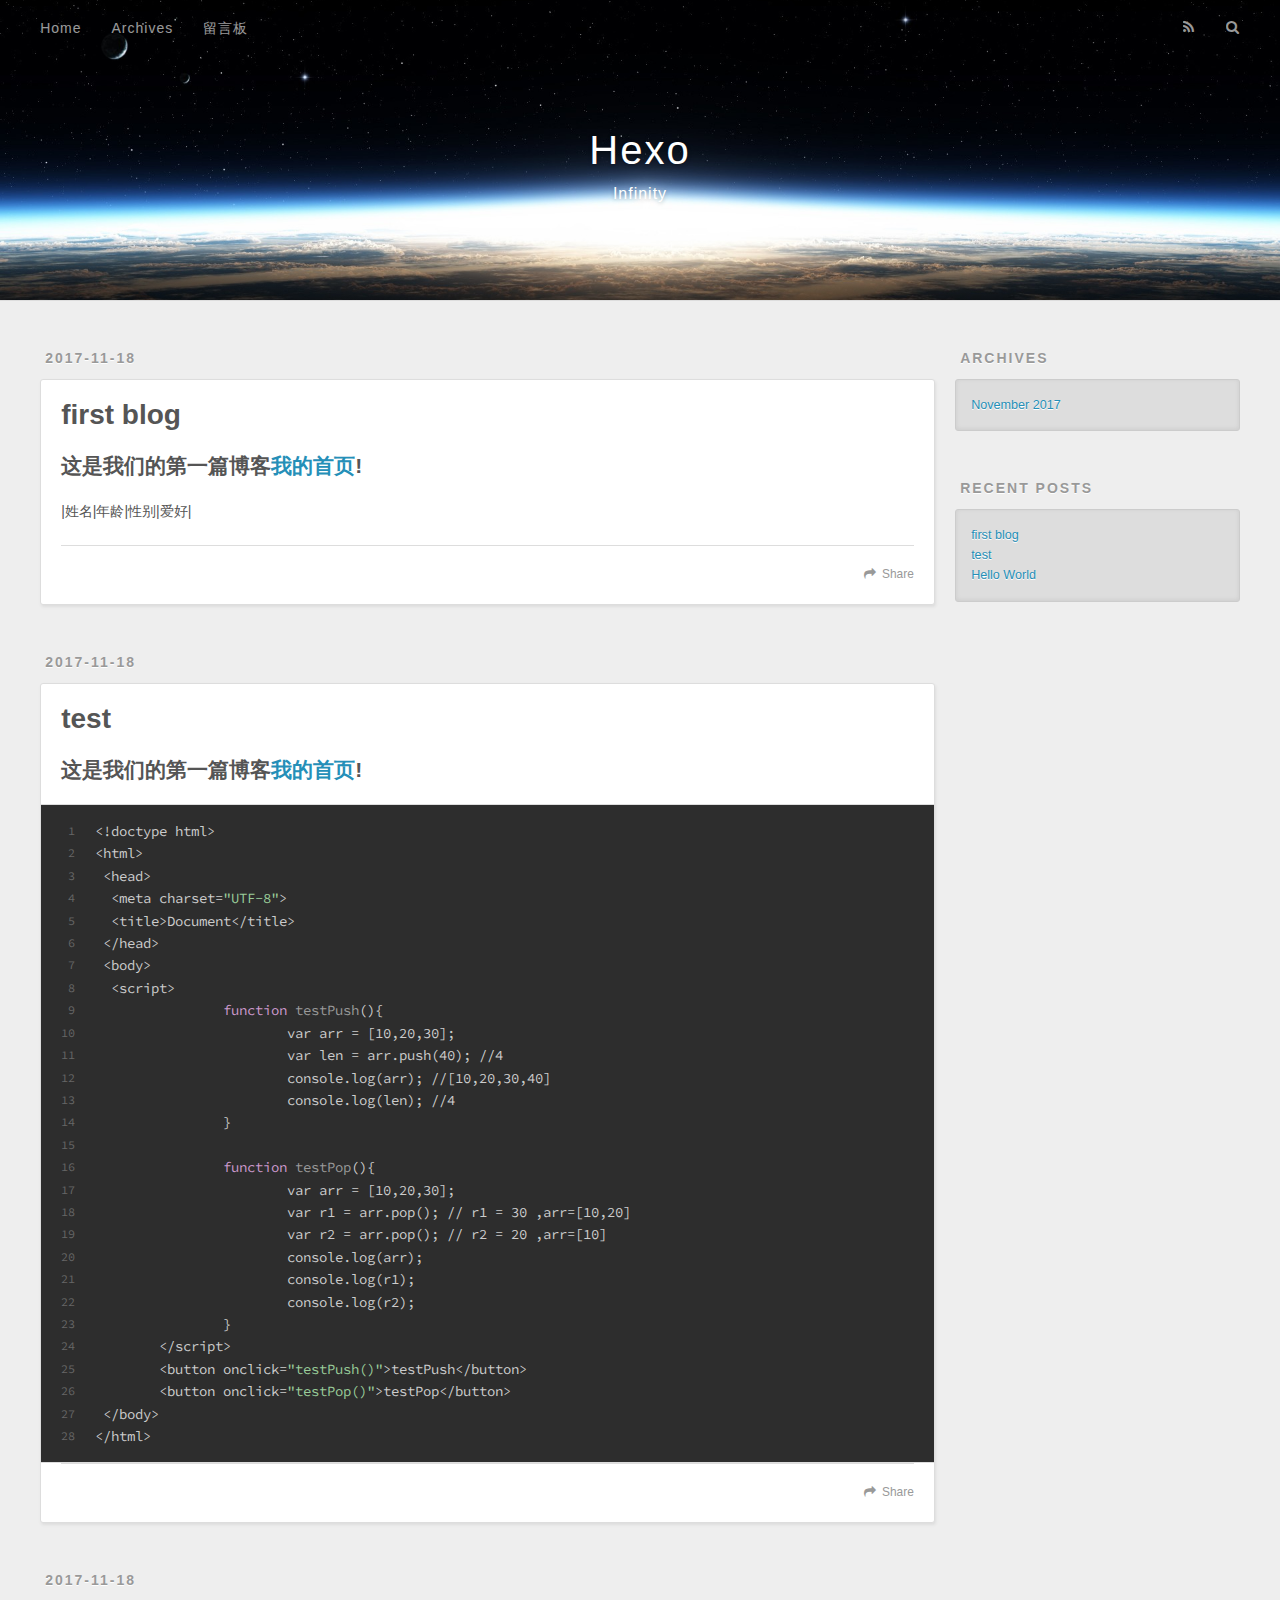
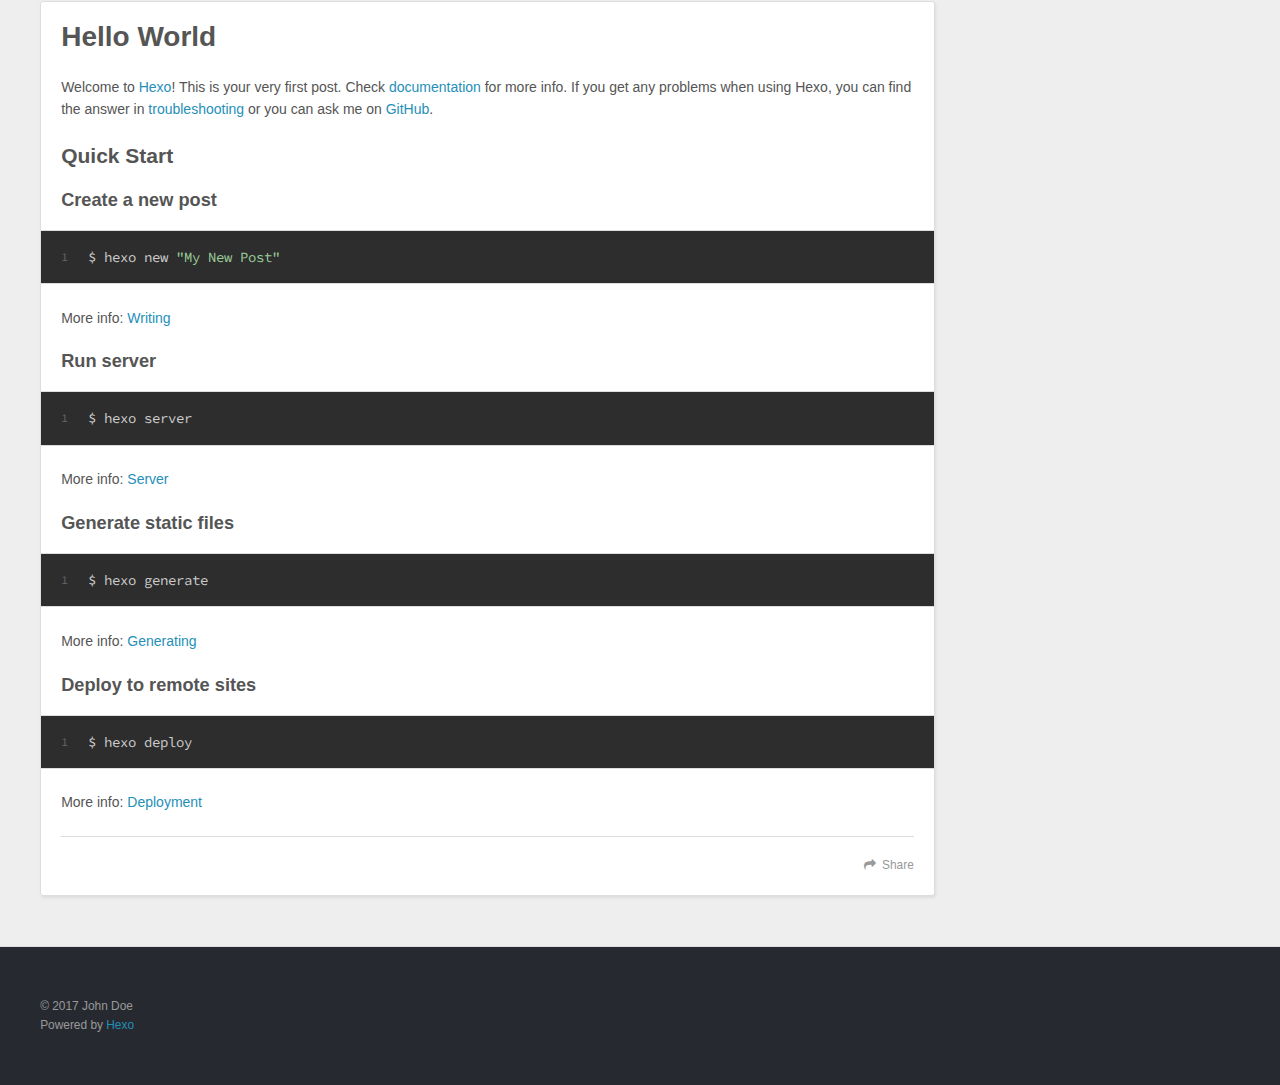
==== commit 5fd3757a: "Site updated: 2017-11-18 15:24:10" ====
--- a/index.html
+++ b/index.html
@@ -3,9 +3,6 @@
 <head>
   <meta charset="utf-8">
   
-  <meta name="renderer" content="webkit">
-  <meta http-equiv="X-UA-Compatible" content="IE=edge" >
-  <link rel="dns-prefetch" href="http://yoursite.com">
   <title>Hexo</title>
   <meta name="viewport" content="width=device-width, initial-scale=1, maximum-scale=1">
   <meta property="og:type" content="website">
@@ -16,148 +13,70 @@
 <meta name="twitter:card" content="summary">
 <meta name="twitter:title" content="Hexo">
   
-    <link rel="alternative" href="/atom.xml" title="Hexo" type="application/atom+xml">
+    <link rel="alternate" href="/atom.xml" title="Hexo" type="application/atom+xml">
   
   
     <link rel="icon" href="/favicon.png">
   
-  <link rel="stylesheet" type="text/css" href="/./main.0cf68a.css">
-  <style type="text/css">
-  
-    #container.show {
-      background: linear-gradient(200deg,#a0cfe4,#e8c37e);
-    }
-  </style>
-  
-
+  
+    <link href="//fonts.googleapis.com/css?family=Source+Code+Pro" rel="stylesheet" type="text/css">
+  
+  <link rel="stylesheet" href="/css/style.css">
   
 
 </head>
 
 <body>
-  <div id="container" q-class="show:isCtnShow">
-    <canvas id="anm-canvas" class="anm-canvas"></canvas>
-    <div class="left-col" q-class="show:isShow">
-      
-<div class="overlay" style="background: #4d4d4d"></div>
-<div class="intrude-less">
-	<header id="header" class="inner">
-		<a href="/" class="profilepic">
-			<img src="" class="js-avatar">
-		</a>
-		<hgroup>
-		  <h1 class="header-author"><a href="/">John Doe</a></h1>
-		</hgroup>
-		
-		<p class="header-subtitle">Infinity</p>
-		
-
-		<nav class="header-menu">
-			<ul>
-			
-				<li><a href="/">主页</a></li>
-	        
-				<li><a href="/tags/随笔/">随笔</a></li>
-	        
-			</ul>
-		</nav>
-		<nav class="header-smart-menu">
-    		
-    			
-    			<a q-on="click: openSlider(e, 'innerArchive')" href="javascript:void(0)">所有文章</a>
-    			
-            
-    			
-    			<a q-on="click: openSlider(e, 'friends')" href="javascript:void(0)">友链</a>
-    			
-            
-    			
-    			<a q-on="click: openSlider(e, 'aboutme')" href="javascript:void(0)">关于我</a>
-    			
-            
-		</nav>
-		<nav class="header-nav">
-			<div class="social">
-				
-					<a class="github" target="_blank" href="#" title="github"><i class="icon-github"></i></a>
-		        
-					<a class="weibo" target="_blank" href="#" title="weibo"><i class="icon-weibo"></i></a>
-		        
-					<a class="rss" target="_blank" href="#" title="rss"><i class="icon-rss"></i></a>
-		        
-					<a class="zhihu" target="_blank" href="#" title="zhihu"><i class="icon-zhihu"></i></a>
-		        
-			</div>
-		</nav>
-	</header>		
-</div>
-
-    </div>
-    <div class="mid-col" q-class="show:isShow,hide:isShow|isFalse">
-      
-<nav id="mobile-nav">
-  	<div class="overlay js-overlay" style="background: #4d4d4d"></div>
-	<div class="btnctn js-mobile-btnctn">
-  		<div class="slider-trigger list" q-on="click: openSlider(e)"><i class="icon icon-sort"></i></div>
-	</div>
-	<div class="intrude-less">
-		<header id="header" class="inner">
-			<div class="profilepic">
-				<img src="" class="js-avatar">
-			</div>
-			<hgroup>
-			  <h1 class="header-author js-header-author">John Doe</h1>
-			</hgroup>
-			
-			<p class="header-subtitle"><i class="icon icon-quo-left"></i>Infinity<i class="icon icon-quo-right"></i></p>
-			
-			
-			
-				
-			
-				
-			
-			
-			
-			<nav class="header-nav">
-				<div class="social">
-					
-						<a class="github" target="_blank" href="#" title="github"><i class="icon-github"></i></a>
-			        
-						<a class="weibo" target="_blank" href="#" title="weibo"><i class="icon-weibo"></i></a>
-			        
-						<a class="rss" target="_blank" href="#" title="rss"><i class="icon-rss"></i></a>
-			        
-						<a class="zhihu" target="_blank" href="#" title="zhihu"><i class="icon-zhihu"></i></a>
-			        
-				</div>
-			</nav>
-
-			<nav class="header-menu js-header-menu">
-				<ul style="width: 50%">
-				
-				
-					<li style="width: 50%"><a href="/">主页</a></li>
-		        
-					<li style="width: 50%"><a href="/tags/随笔/">随笔</a></li>
-		        
-				</ul>
-			</nav>
-		</header>				
-	</div>
-	<div class="mobile-mask" style="display:none" q-show="isShow"></div>
-</nav>
-
-      <div id="wrapper" class="body-wrap">
-        <div class="menu-l">
-          <div class="canvas-wrap">
-            <canvas data-colors="#eaeaea" data-sectionHeight="100" data-contentId="js-content" id="myCanvas1" class="anm-canvas"></canvas>
-          </div>
-          <div id="js-content" class="content-ll">
-            
-  
-    <article id="post-firstblog" class="article article-type-post  article-index" itemscope itemprop="blogPost">
+  <div id="container">
+    <div id="wrap">
+      <header id="header">
+  <div id="banner"></div>
+  <div id="header-outer" class="outer">
+    <div id="header-title" class="inner">
+      <h1 id="logo-wrap">
+        <a href="/" id="logo">Hexo</a>
+      </h1>
+      
+        <h2 id="subtitle-wrap">
+          <a href="/" id="subtitle">Infinity</a>
+        </h2>
+      
+    </div>
+    <div id="header-inner" class="inner">
+      <nav id="main-nav">
+        <a id="main-nav-toggle" class="nav-icon"></a>
+        
+          <a class="main-nav-link" href="/">Home</a>
+        
+          <a class="main-nav-link" href="/archives">Archives</a>
+        
+          <a class="main-nav-link" href="/about">留言板</a>
+        
+      </nav>
+      <nav id="sub-nav">
+        
+          <a id="nav-rss-link" class="nav-icon" href="/atom.xml" title="RSS Feed"></a>
+        
+        <a id="nav-search-btn" class="nav-icon" title="Search"></a>
+      </nav>
+      <div id="search-form-wrap">
+        <form action="//google.com/search" method="get" accept-charset="UTF-8" class="search-form"><input type="search" name="q" class="search-form-input" placeholder="Search"><button type="submit" class="search-form-submit">&#xF002;</button><input type="hidden" name="sitesearch" value="http://yoursite.com"></form>
+      </div>
+    </div>
+  </div>
+</header>
+      <div class="outer">
+        <section id="main">
+  
+    <article id="post-firstblog" class="article article-type-post" itemscope itemprop="blogPost">
+  <div class="article-meta">
+    <a href="/2017/11/18/firstblog/" class="article-date">
+  <time datetime="2017-11-18T06:32:00.000Z" itemprop="datePublished">2017-11-18</time>
+</a>
+    
+  </div>
   <div class="article-inner">
+    
     
       <header class="article-header">
         
@@ -167,60 +86,34 @@
     </h1>
   
 
-        
-        <a href="/2017/11/18/firstblog/" class="archive-article-date">
-  	<time datetime="2017-11-18T06:32:00.000Z" itemprop="datePublished"><i class="icon-calendar icon"></i>2017-11-18</time>
+      </header>
+    
+    <div class="article-entry" itemprop="articleBody">
+      
+        <h2 id="这是我们的第一篇博客我的首页"><a href="#这是我们的第一篇博客我的首页" class="headerlink" title="这是我们的第一篇博客我的首页!"></a>这是我们的第一篇博客<a href="http://www.baidu.com" target="_blank" rel="noopener">我的首页</a>!</h2><p>|姓名|年龄|性别|爱好|</p>
+
+      
+    </div>
+    <footer class="article-footer">
+      <a data-url="http://yoursite.com/2017/11/18/firstblog/" data-id="cja50bg2z0000ucjd3qjt9e96" class="article-share-link">Share</a>
+      
+      
+    </footer>
+  </div>
+  
+</article>
+
+
+  
+    <article id="post-test" class="article article-type-post" itemscope itemprop="blogPost">
+  <div class="article-meta">
+    <a href="/2017/11/18/test/" class="article-date">
+  <time datetime="2017-11-18T02:31:21.000Z" itemprop="datePublished">2017-11-18</time>
 </a>
-        
-      </header>
-    
-    <div class="article-entry" itemprop="articleBody">
-      
-        <h2 id="这是我们的第一篇博客我的首页"><a href="#这是我们的第一篇博客我的首页" class="headerlink" title="这是我们的第一篇博客我的首页!"></a>这是我们的第一篇博客<a href="http://www.baidu.com" target="_blank" rel="noopener">我的首页</a>!</h2><p>|姓名|年龄|性别|爱好|</p>
-
-      
-
-      
-    </div>
-    <div class="article-info article-info-index">
-      
-      
-      
-
-      
-        <p class="article-more-link">
-          <a class="article-more-a" href="/2017/11/18/firstblog/">展开全文 >></a>
-        </p>
-      
-
-      
-      <div class="clearfix"></div>
-    </div>
-  </div>
-</article>
-
-<aside class="wrap-side-operation">
-    <div class="mod-side-operation">
-        
-        <div class="jump-container" id="js-jump-container" style="display:none;">
-            <a href="javascript:void(0)" class="mod-side-operation__jump-to-top">
-                <i class="icon-font icon-back"></i>
-            </a>
-            <div id="js-jump-plan-container" class="jump-plan-container" style="top: -11px;">
-                <i class="icon-font icon-plane jump-plane"></i>
-            </div>
-        </div>
-        
-        
-    </div>
-</aside>
-
-
-
-
-  
-    <article id="post-test" class="article article-type-post  article-index" itemscope itemprop="blogPost">
+    
+  </div>
   <div class="article-inner">
+    
     
       <header class="article-header">
         
@@ -230,59 +123,33 @@
     </h1>
   
 
-        
-        <a href="/2017/11/18/test/" class="archive-article-date">
-  	<time datetime="2017-11-18T02:31:21.000Z" itemprop="datePublished"><i class="icon-calendar icon"></i>2017-11-18</time>
+      </header>
+    
+    <div class="article-entry" itemprop="articleBody">
+      
+        <h2 id="这是我们的第一篇博客我的首页"><a href="#这是我们的第一篇博客我的首页" class="headerlink" title="这是我们的第一篇博客我的首页!"></a>这是我们的第一篇博客<a href="http://www.baidu.com" target="_blank" rel="noopener">我的首页</a>!</h2><figure class="highlight bash"><table><tr><td class="gutter"><pre><span class="line">1</span><br><span class="line">2</span><br><span class="line">3</span><br><span class="line">4</span><br><span class="line">5</span><br><span class="line">6</span><br><span class="line">7</span><br><span class="line">8</span><br><span class="line">9</span><br><span class="line">10</span><br><span class="line">11</span><br><span class="line">12</span><br><span class="line">13</span><br><span class="line">14</span><br><span class="line">15</span><br><span class="line">16</span><br><span class="line">17</span><br><span class="line">18</span><br><span class="line">19</span><br><span class="line">20</span><br><span class="line">21</span><br><span class="line">22</span><br><span class="line">23</span><br><span class="line">24</span><br><span class="line">25</span><br><span class="line">26</span><br><span class="line">27</span><br><span class="line">28</span><br></pre></td><td class="code"><pre><span class="line">&lt;!doctype html&gt;</span><br><span class="line">&lt;html&gt;</span><br><span class="line"> &lt;head&gt;</span><br><span class="line">  &lt;meta charset=<span class="string">"UTF-8"</span>&gt;</span><br><span class="line">  &lt;title&gt;Document&lt;/title&gt;</span><br><span class="line"> &lt;/head&gt;</span><br><span class="line"> &lt;body&gt;</span><br><span class="line">  &lt;script&gt;</span><br><span class="line">		<span class="keyword">function</span> <span class="function"><span class="title">testPush</span></span>()&#123;</span><br><span class="line">			var arr = [10,20,30];</span><br><span class="line">			var len = arr.push(40); //4</span><br><span class="line">			console.log(arr); //[10,20,30,40]</span><br><span class="line">			console.log(len); //4</span><br><span class="line">		&#125;</span><br><span class="line"></span><br><span class="line">		<span class="keyword">function</span> <span class="function"><span class="title">testPop</span></span>()&#123;</span><br><span class="line">			var arr = [10,20,30];</span><br><span class="line">			var r1 = arr.pop(); // r1 = 30 ,arr=[10,20]</span><br><span class="line">			var r2 = arr.pop(); // r2 = 20 ,arr=[10]</span><br><span class="line">			console.log(arr);</span><br><span class="line">			console.log(r1);</span><br><span class="line">			console.log(r2);</span><br><span class="line">		&#125;</span><br><span class="line">	&lt;/script&gt;</span><br><span class="line">	&lt;button onclick=<span class="string">"testPush()"</span>&gt;testPush&lt;/button&gt;</span><br><span class="line">	&lt;button onclick=<span class="string">"testPop()"</span>&gt;testPop&lt;/button&gt;</span><br><span class="line"> &lt;/body&gt;</span><br><span class="line">&lt;/html&gt;</span><br></pre></td></tr></table></figure>
+      
+    </div>
+    <footer class="article-footer">
+      <a data-url="http://yoursite.com/2017/11/18/test/" data-id="cja50bg370002ucjdllhp954l" class="article-share-link">Share</a>
+      
+      
+    </footer>
+  </div>
+  
+</article>
+
+
+  
+    <article id="post-hello-world" class="article article-type-post" itemscope itemprop="blogPost">
+  <div class="article-meta">
+    <a href="/2017/11/18/hello-world/" class="article-date">
+  <time datetime="2017-11-18T02:14:32.780Z" itemprop="datePublished">2017-11-18</time>
 </a>
-        
-      </header>
-    
-    <div class="article-entry" itemprop="articleBody">
-      
-        <h2 id="这是我们的第一篇博客我的首页"><a href="#这是我们的第一篇博客我的首页" class="headerlink" title="这是我们的第一篇博客我的首页!"></a>这是我们的第一篇博客<a href="http://www.baidu.com" target="_blank" rel="noopener">我的首页</a>!</h2><figure class="highlight bash"><table><tr><td class="gutter"><pre><span class="line">1</span><br><span class="line">2</span><br><span class="line">3</span><br><span class="line">4</span><br><span class="line">5</span><br><span class="line">6</span><br><span class="line">7</span><br><span class="line">8</span><br><span class="line">9</span><br><span class="line">10</span><br><span class="line">11</span><br><span class="line">12</span><br><span class="line">13</span><br><span class="line">14</span><br><span class="line">15</span><br><span class="line">16</span><br><span class="line">17</span><br><span class="line">18</span><br><span class="line">19</span><br><span class="line">20</span><br><span class="line">21</span><br><span class="line">22</span><br><span class="line">23</span><br><span class="line">24</span><br><span class="line">25</span><br><span class="line">26</span><br><span class="line">27</span><br><span class="line">28</span><br></pre></td><td class="code"><pre><span class="line">&lt;!doctype html&gt;</span><br><span class="line">&lt;html&gt;</span><br><span class="line"> &lt;head&gt;</span><br><span class="line">  &lt;meta charset=<span class="string">"UTF-8"</span>&gt;</span><br><span class="line">  &lt;title&gt;Document&lt;/title&gt;</span><br><span class="line"> &lt;/head&gt;</span><br><span class="line"> &lt;body&gt;</span><br><span class="line">  &lt;script&gt;</span><br><span class="line">		<span class="keyword">function</span> <span class="function"><span class="title">testPush</span></span>()&#123;</span><br><span class="line">			var arr = [10,20,30];</span><br><span class="line">			var len = arr.push(40); //4</span><br><span class="line">			console.log(arr); //[10,20,30,40]</span><br><span class="line">			console.log(len); //4</span><br><span class="line">		&#125;</span><br><span class="line"></span><br><span class="line">		<span class="keyword">function</span> <span class="function"><span class="title">testPop</span></span>()&#123;</span><br><span class="line">			var arr = [10,20,30];</span><br><span class="line">			var r1 = arr.pop(); // r1 = 30 ,arr=[10,20]</span><br><span class="line">			var r2 = arr.pop(); // r2 = 20 ,arr=[10]</span><br><span class="line">			console.log(arr);</span><br><span class="line">			console.log(r1);</span><br><span class="line">			console.log(r2);</span><br><span class="line">		&#125;</span><br><span class="line">	&lt;/script&gt;</span><br><span class="line">	&lt;button onclick=<span class="string">"testPush()"</span>&gt;testPush&lt;/button&gt;</span><br><span class="line">	&lt;button onclick=<span class="string">"testPop()"</span>&gt;testPop&lt;/button&gt;</span><br><span class="line"> &lt;/body&gt;</span><br><span class="line">&lt;/html&gt;</span><br></pre></td></tr></table></figure>
-      
-
-      
-    </div>
-    <div class="article-info article-info-index">
-      
-      
-      
-
-      
-        <p class="article-more-link">
-          <a class="article-more-a" href="/2017/11/18/test/">展开全文 >></a>
-        </p>
-      
-
-      
-      <div class="clearfix"></div>
-    </div>
-  </div>
-</article>
-
-<aside class="wrap-side-operation">
-    <div class="mod-side-operation">
-        
-        <div class="jump-container" id="js-jump-container" style="display:none;">
-            <a href="javascript:void(0)" class="mod-side-operation__jump-to-top">
-                <i class="icon-font icon-back"></i>
-            </a>
-            <div id="js-jump-plan-container" class="jump-plan-container" style="top: -11px;">
-                <i class="icon-font icon-plane jump-plane"></i>
-            </div>
-        </div>
-        
-        
-    </div>
-</aside>
-
-
-
-
-  
-    <article id="post-hello-world" class="article article-type-post  article-index" itemscope itemprop="blogPost">
+    
+  </div>
   <div class="article-inner">
+    
     
       <header class="article-header">
         
@@ -292,11 +159,6 @@
     </h1>
   
 
-        
-        <a href="/2017/11/18/hello-world/" class="archive-article-date">
-  	<time datetime="2017-11-18T02:14:32.780Z" itemprop="datePublished"><i class="icon-calendar icon"></i>2017-11-18</time>
-</a>
-        
       </header>
     
     <div class="article-entry" itemprop="articleBody">
@@ -312,292 +174,97 @@
 <p>More info: <a href="https://hexo.io/docs/deployment.html" target="_blank" rel="noopener">Deployment</a></p>
 
       
-
-      
-    </div>
-    <div class="article-info article-info-index">
-      
-      
-      
-
-      
-        <p class="article-more-link">
-          <a class="article-more-a" href="/2017/11/18/hello-world/">展开全文 >></a>
-        </p>
-      
-
-      
-      <div class="clearfix"></div>
-    </div>
-  </div>
+    </div>
+    <footer class="article-footer">
+      <a data-url="http://yoursite.com/2017/11/18/hello-world/" data-id="cja50bg340001ucjdrtz2ibml" class="article-share-link">Share</a>
+      
+      
+    </footer>
+  </div>
+  
 </article>
 
-<aside class="wrap-side-operation">
-    <div class="mod-side-operation">
-        
-        <div class="jump-container" id="js-jump-container" style="display:none;">
-            <a href="javascript:void(0)" class="mod-side-operation__jump-to-top">
-                <i class="icon-font icon-back"></i>
-            </a>
-            <div id="js-jump-plan-container" class="jump-plan-container" style="top: -11px;">
-                <i class="icon-font icon-plane jump-plane"></i>
-            </div>
-        </div>
-        
-        
-    </div>
+
+  
+
+</section>
+        
+          <aside id="sidebar">
+  
+    
+
+  
+    
+
+  
+    
+  
+    
+  <div class="widget-wrap">
+    <h3 class="widget-title">Archives</h3>
+    <div class="widget">
+      <ul class="archive-list"><li class="archive-list-item"><a class="archive-list-link" href="/archives/2017/11/">November 2017</a></li></ul>
+    </div>
+  </div>
+
+
+  
+    
+  <div class="widget-wrap">
+    <h3 class="widget-title">Recent Posts</h3>
+    <div class="widget">
+      <ul>
+        
+          <li>
+            <a href="/2017/11/18/firstblog/">first blog</a>
+          </li>
+        
+          <li>
+            <a href="/2017/11/18/test/">test</a>
+          </li>
+        
+          <li>
+            <a href="/2017/11/18/hello-world/">Hello World</a>
+          </li>
+        
+      </ul>
+    </div>
+  </div>
+
+  
 </aside>
-
-
-
-
-  
-  
-
-
-          </div>
-        </div>
+        
       </div>
       <footer id="footer">
+  
   <div class="outer">
-    <div id="footer-info">
-    	<div class="footer-left">
-    		&copy; 2017 John Doe
-    	</div>
-      	<div class="footer-right">
-      		<a href="http://hexo.io/" target="_blank">Hexo</a>  Theme <a href="https://github.com/litten/hexo-theme-yilia" target="_blank">Yilia</a> by Litten
-      	</div>
+    <div id="footer-info" class="inner">
+      &copy; 2017 John Doe<br>
+      Powered by <a href="http://hexo.io/" target="_blank">Hexo</a>
     </div>
   </div>
 </footer>
     </div>
-    <script>
-	var yiliaConfig = {
-		mathjax: false,
-		isHome: true,
-		isPost: false,
-		isArchive: false,
-		isTag: false,
-		isCategory: false,
-		open_in_new: false,
-		toc_hide_index: true,
-		root: "/",
-		innerArchive: true,
-		showTags: false
-	}
-</script>
-
-<script>!function(t){function n(e){if(r[e])return r[e].exports;var i=r[e]={exports:{},id:e,loaded:!1};return t[e].call(i.exports,i,i.exports,n),i.loaded=!0,i.exports}var r={};n.m=t,n.c=r,n.p="./",n(0)}([function(t,n,r){r(195),t.exports=r(191)},function(t,n,r){var e=r(3),i=r(52),o=r(27),u=r(28),c=r(53),f="prototype",a=function(t,n,r){var s,l,h,v,p=t&a.F,d=t&a.G,y=t&a.S,g=t&a.P,b=t&a.B,m=d?e:y?e[n]||(e[n]={}):(e[n]||{})[f],x=d?i:i[n]||(i[n]={}),w=x[f]||(x[f]={});d&&(r=n);for(s in r)l=!p&&m&&void 0!==m[s],h=(l?m:r)[s],v=b&&l?c(h,e):g&&"function"==typeof h?c(Function.call,h):h,m&&u(m,s,h,t&a.U),x[s]!=h&&o(x,s,v),g&&w[s]!=h&&(w[s]=h)};e.core=i,a.F=1,a.G=2,a.S=4,a.P=8,a.B=16,a.W=32,a.U=64,a.R=128,t.exports=a},function(t,n,r){var e=r(6);t.exports=function(t){if(!e(t))throw TypeError(t+" is not an object!");return t}},function(t,n){var r=t.exports="undefined"!=typeof window&&window.Math==Math?window:"undefined"!=typeof self&&self.Math==Math?self:Function("return this")();"number"==typeof __g&&(__g=r)},function(t,n){t.exports=function(t){try{return!!t()}catch(t){return!0}}},function(t,n){var r=t.exports="undefined"!=typeof window&&window.Math==Math?window:"undefined"!=typeof self&&self.Math==Math?self:Function("return this")();"number"==typeof __g&&(__g=r)},function(t,n){t.exports=function(t){return"object"==typeof t?null!==t:"function"==typeof t}},function(t,n,r){var e=r(126)("wks"),i=r(76),o=r(3).Symbol,u="function"==typeof o;(t.exports=function(t){return e[t]||(e[t]=u&&o[t]||(u?o:i)("Symbol."+t))}).store=e},function(t,n){var r={}.hasOwnProperty;t.exports=function(t,n){return r.call(t,n)}},function(t,n,r){var e=r(94),i=r(33);t.exports=function(t){return e(i(t))}},function(t,n,r){t.exports=!r(4)(function(){return 7!=Object.defineProperty({},"a",{get:function(){return 7}}).a})},function(t,n,r){var e=r(2),i=r(167),o=r(50),u=Object.defineProperty;n.f=r(10)?Object.defineProperty:function(t,n,r){if(e(t),n=o(n,!0),e(r),i)try{return u(t,n,r)}catch(t){}if("get"in r||"set"in r)throw TypeError("Accessors not supported!");return"value"in r&&(t[n]=r.value),t}},function(t,n,r){t.exports=!r(18)(function(){return 7!=Object.defineProperty({},"a",{get:function(){return 7}}).a})},function(t,n,r){var e=r(14),i=r(22);t.exports=r(12)?function(t,n,r){return e.f(t,n,i(1,r))}:function(t,n,r){return t[n]=r,t}},function(t,n,r){var e=r(20),i=r(58),o=r(42),u=Object.defineProperty;n.f=r(12)?Object.defineProperty:function(t,n,r){if(e(t),n=o(n,!0),e(r),i)try{return u(t,n,r)}catch(t){}if("get"in r||"set"in r)throw TypeError("Accessors not supported!");return"value"in r&&(t[n]=r.value),t}},function(t,n,r){var e=r(40)("wks"),i=r(23),o=r(5).Symbol,u="function"==typeof o;(t.exports=function(t){return e[t]||(e[t]=u&&o[t]||(u?o:i)("Symbol."+t))}).store=e},function(t,n,r){var e=r(67),i=Math.min;t.exports=function(t){return t>0?i(e(t),9007199254740991):0}},function(t,n,r){var e=r(46);t.exports=function(t){return Object(e(t))}},function(t,n){t.exports=function(t){try{return!!t()}catch(t){return!0}}},function(t,n,r){var e=r(63),i=r(34);t.exports=Object.keys||function(t){return e(t,i)}},function(t,n,r){var e=r(21);t.exports=function(t){if(!e(t))throw TypeError(t+" is not an object!");return t}},function(t,n){t.exports=function(t){return"object"==typeof t?null!==t:"function"==typeof t}},function(t,n){t.exports=function(t,n){return{enumerable:!(1&t),configurable:!(2&t),writable:!(4&t),value:n}}},function(t,n){var r=0,e=Math.random();t.exports=function(t){return"Symbol(".concat(void 0===t?"":t,")_",(++r+e).toString(36))}},function(t,n){var r={}.hasOwnProperty;t.exports=function(t,n){return r.call(t,n)}},function(t,n){var r=t.exports={version:"2.4.0"};"number"==typeof __e&&(__e=r)},function(t,n){t.exports=function(t){if("function"!=typeof t)throw TypeError(t+" is not a function!");return t}},function(t,n,r){var e=r(11),i=r(66);t.exports=r(10)?function(t,n,r){return e.f(t,n,i(1,r))}:function(t,n,r){return t[n]=r,t}},function(t,n,r){var e=r(3),i=r(27),o=r(24),u=r(76)("src"),c="toString",f=Function[c],a=(""+f).split(c);r(52).inspectSource=function(t){return f.call(t)},(t.exports=function(t,n,r,c){var f="function"==typeof r;f&&(o(r,"name")||i(r,"name",n)),t[n]!==r&&(f&&(o(r,u)||i(r,u,t[n]?""+t[n]:a.join(String(n)))),t===e?t[n]=r:c?t[n]?t[n]=r:i(t,n,r):(delete t[n],i(t,n,r)))})(Function.prototype,c,function(){return"function"==typeof this&&this[u]||f.call(this)})},function(t,n,r){var e=r(1),i=r(4),o=r(46),u=function(t,n,r,e){var i=String(o(t)),u="<"+n;return""!==r&&(u+=" "+r+'="'+String(e).replace(/"/g,"&quot;")+'"'),u+">"+i+"</"+n+">"};t.exports=function(t,n){var r={};r[t]=n(u),e(e.P+e.F*i(function(){var n=""[t]('"');return n!==n.toLowerCase()||n.split('"').length>3}),"String",r)}},function(t,n,r){var e=r(115),i=r(46);t.exports=function(t){return e(i(t))}},function(t,n,r){var e=r(116),i=r(66),o=r(30),u=r(50),c=r(24),f=r(167),a=Object.getOwnPropertyDescriptor;n.f=r(10)?a:function(t,n){if(t=o(t),n=u(n,!0),f)try{return a(t,n)}catch(t){}if(c(t,n))return i(!e.f.call(t,n),t[n])}},function(t,n,r){var e=r(24),i=r(17),o=r(145)("IE_PROTO"),u=Object.prototype;t.exports=Object.getPrototypeOf||function(t){return t=i(t),e(t,o)?t[o]:"function"==typeof t.constructor&&t instanceof t.constructor?t.constructor.prototype:t instanceof Object?u:null}},function(t,n){t.exports=function(t){if(void 0==t)throw TypeError("Can't call method on  "+t);return t}},function(t,n){t.exports="constructor,hasOwnProperty,isPrototypeOf,propertyIsEnumerable,toLocaleString,toString,valueOf".split(",")},function(t,n){t.exports={}},function(t,n){t.exports=!0},function(t,n){n.f={}.propertyIsEnumerable},function(t,n,r){var e=r(14).f,i=r(8),o=r(15)("toStringTag");t.exports=function(t,n,r){t&&!i(t=r?t:t.prototype,o)&&e(t,o,{configurable:!0,value:n})}},function(t,n,r){var e=r(40)("keys"),i=r(23);t.exports=function(t){return e[t]||(e[t]=i(t))}},function(t,n,r){var e=r(5),i="__core-js_shared__",o=e[i]||(e[i]={});t.exports=function(t){return o[t]||(o[t]={})}},function(t,n){var r=Math.ceil,e=Math.floor;t.exports=function(t){return isNaN(t=+t)?0:(t>0?e:r)(t)}},function(t,n,r){var e=r(21);t.exports=function(t,n){if(!e(t))return t;var r,i;if(n&&"function"==typeof(r=t.toString)&&!e(i=r.call(t)))return i;if("function"==typeof(r=t.valueOf)&&!e(i=r.call(t)))return i;if(!n&&"function"==typeof(r=t.toString)&&!e(i=r.call(t)))return i;throw TypeError("Can't convert object to primitive value")}},function(t,n,r){var e=r(5),i=r(25),o=r(36),u=r(44),c=r(14).f;t.exports=function(t){var n=i.Symbol||(i.Symbol=o?{}:e.Symbol||{});"_"==t.charAt(0)||t in n||c(n,t,{value:u.f(t)})}},function(t,n,r){n.f=r(15)},function(t,n){var r={}.toString;t.exports=function(t){return r.call(t).slice(8,-1)}},function(t,n){t.exports=function(t){if(void 0==t)throw TypeError("Can't call method on  "+t);return t}},function(t,n,r){var e=r(4);t.exports=function(t,n){return!!t&&e(function(){n?t.call(null,function(){},1):t.call(null)})}},function(t,n,r){var e=r(53),i=r(115),o=r(17),u=r(16),c=r(203);t.exports=function(t,n){var r=1==t,f=2==t,a=3==t,s=4==t,l=6==t,h=5==t||l,v=n||c;return function(n,c,p){for(var d,y,g=o(n),b=i(g),m=e(c,p,3),x=u(b.length),w=0,S=r?v(n,x):f?v(n,0):void 0;x>w;w++)if((h||w in b)&&(d=b[w],y=m(d,w,g),t))if(r)S[w]=y;else if(y)switch(t){case 3:return!0;case 5:return d;case 6:return w;case 2:S.push(d)}else if(s)return!1;return l?-1:a||s?s:S}}},function(t,n,r){var e=r(1),i=r(52),o=r(4);t.exports=function(t,n){var r=(i.Object||{})[t]||Object[t],u={};u[t]=n(r),e(e.S+e.F*o(function(){r(1)}),"Object",u)}},function(t,n,r){var e=r(6);t.exports=function(t,n){if(!e(t))return t;var r,i;if(n&&"function"==typeof(r=t.toString)&&!e(i=r.call(t)))return i;if("function"==typeof(r=t.valueOf)&&!e(i=r.call(t)))return i;if(!n&&"function"==typeof(r=t.toString)&&!e(i=r.call(t)))return i;throw TypeError("Can't convert object to primitive value")}},function(t,n,r){var e=r(5),i=r(25),o=r(91),u=r(13),c="prototype",f=function(t,n,r){var a,s,l,h=t&f.F,v=t&f.G,p=t&f.S,d=t&f.P,y=t&f.B,g=t&f.W,b=v?i:i[n]||(i[n]={}),m=b[c],x=v?e:p?e[n]:(e[n]||{})[c];v&&(r=n);for(a in r)(s=!h&&x&&void 0!==x[a])&&a in b||(l=s?x[a]:r[a],b[a]=v&&"function"!=typeof x[a]?r[a]:y&&s?o(l,e):g&&x[a]==l?function(t){var n=function(n,r,e){if(this instanceof t){switch(arguments.length){case 0:return new t;case 1:return new t(n);case 2:return new t(n,r)}return new t(n,r,e)}return t.apply(this,arguments)};return n[c]=t[c],n}(l):d&&"function"==typeof l?o(Function.call,l):l,d&&((b.virtual||(b.virtual={}))[a]=l,t&f.R&&m&&!m[a]&&u(m,a,l)))};f.F=1,f.G=2,f.S=4,f.P=8,f.B=16,f.W=32,f.U=64,f.R=128,t.exports=f},function(t,n){var r=t.exports={version:"2.4.0"};"number"==typeof __e&&(__e=r)},function(t,n,r){var e=r(26);t.exports=function(t,n,r){if(e(t),void 0===n)return t;switch(r){case 1:return function(r){return t.call(n,r)};case 2:return function(r,e){return t.call(n,r,e)};case 3:return function(r,e,i){return t.call(n,r,e,i)}}return function(){return t.apply(n,arguments)}}},function(t,n,r){var e=r(183),i=r(1),o=r(126)("metadata"),u=o.store||(o.store=new(r(186))),c=function(t,n,r){var i=u.get(t);if(!i){if(!r)return;u.set(t,i=new e)}var o=i.get(n);if(!o){if(!r)return;i.set(n,o=new e)}return o},f=function(t,n,r){var e=c(n,r,!1);return void 0!==e&&e.has(t)},a=function(t,n,r){var e=c(n,r,!1);return void 0===e?void 0:e.get(t)},s=function(t,n,r,e){c(r,e,!0).set(t,n)},l=function(t,n){var r=c(t,n,!1),e=[];return r&&r.forEach(function(t,n){e.push(n)}),e},h=function(t){return void 0===t||"symbol"==typeof t?t:String(t)},v=function(t){i(i.S,"Reflect",t)};t.exports={store:u,map:c,has:f,get:a,set:s,keys:l,key:h,exp:v}},function(t,n,r){"use strict";if(r(10)){var e=r(69),i=r(3),o=r(4),u=r(1),c=r(127),f=r(152),a=r(53),s=r(68),l=r(66),h=r(27),v=r(73),p=r(67),d=r(16),y=r(75),g=r(50),b=r(24),m=r(180),x=r(114),w=r(6),S=r(17),_=r(137),O=r(70),E=r(32),P=r(71).f,j=r(154),F=r(76),M=r(7),A=r(48),N=r(117),T=r(146),I=r(155),k=r(80),L=r(123),R=r(74),C=r(130),D=r(160),U=r(11),W=r(31),G=U.f,B=W.f,V=i.RangeError,z=i.TypeError,q=i.Uint8Array,K="ArrayBuffer",J="Shared"+K,Y="BYTES_PER_ELEMENT",H="prototype",$=Array[H],X=f.ArrayBuffer,Q=f.DataView,Z=A(0),tt=A(2),nt=A(3),rt=A(4),et=A(5),it=A(6),ot=N(!0),ut=N(!1),ct=I.values,ft=I.keys,at=I.entries,st=$.lastIndexOf,lt=$.reduce,ht=$.reduceRight,vt=$.join,pt=$.sort,dt=$.slice,yt=$.toString,gt=$.toLocaleString,bt=M("iterator"),mt=M("toStringTag"),xt=F("typed_constructor"),wt=F("def_constructor"),St=c.CONSTR,_t=c.TYPED,Ot=c.VIEW,Et="Wrong length!",Pt=A(1,function(t,n){return Tt(T(t,t[wt]),n)}),jt=o(function(){return 1===new q(new Uint16Array([1]).buffer)[0]}),Ft=!!q&&!!q[H].set&&o(function(){new q(1).set({})}),Mt=function(t,n){if(void 0===t)throw z(Et);var r=+t,e=d(t);if(n&&!m(r,e))throw V(Et);return e},At=function(t,n){var r=p(t);if(r<0||r%n)throw V("Wrong offset!");return r},Nt=function(t){if(w(t)&&_t in t)return t;throw z(t+" is not a typed array!")},Tt=function(t,n){if(!(w(t)&&xt in t))throw z("It is not a typed array constructor!");return new t(n)},It=function(t,n){return kt(T(t,t[wt]),n)},kt=function(t,n){for(var r=0,e=n.length,i=Tt(t,e);e>r;)i[r]=n[r++];return i},Lt=function(t,n,r){G(t,n,{get:function(){return this._d[r]}})},Rt=function(t){var n,r,e,i,o,u,c=S(t),f=arguments.length,s=f>1?arguments[1]:void 0,l=void 0!==s,h=j(c);if(void 0!=h&&!_(h)){for(u=h.call(c),e=[],n=0;!(o=u.next()).done;n++)e.push(o.value);c=e}for(l&&f>2&&(s=a(s,arguments[2],2)),n=0,r=d(c.length),i=Tt(this,r);r>n;n++)i[n]=l?s(c[n],n):c[n];return i},Ct=function(){for(var t=0,n=arguments.length,r=Tt(this,n);n>t;)r[t]=arguments[t++];return r},Dt=!!q&&o(function(){gt.call(new q(1))}),Ut=function(){return gt.apply(Dt?dt.call(Nt(this)):Nt(this),arguments)},Wt={copyWithin:function(t,n){return D.call(Nt(this),t,n,arguments.length>2?arguments[2]:void 0)},every:function(t){return rt(Nt(this),t,arguments.length>1?arguments[1]:void 0)},fill:function(t){return C.apply(Nt(this),arguments)},filter:function(t){return It(this,tt(Nt(this),t,arguments.length>1?arguments[1]:void 0))},find:function(t){return et(Nt(this),t,arguments.length>1?arguments[1]:void 0)},findIndex:function(t){return it(Nt(this),t,arguments.length>1?arguments[1]:void 0)},forEach:function(t){Z(Nt(this),t,arguments.length>1?arguments[1]:void 0)},indexOf:function(t){return ut(Nt(this),t,arguments.length>1?arguments[1]:void 0)},includes:function(t){return ot(Nt(this),t,arguments.length>1?arguments[1]:void 0)},join:function(t){return vt.apply(Nt(this),arguments)},lastIndexOf:function(t){return st.apply(Nt(this),arguments)},map:function(t){return Pt(Nt(this),t,arguments.length>1?arguments[1]:void 0)},reduce:function(t){return lt.apply(Nt(this),arguments)},reduceRight:function(t){return ht.apply(Nt(this),arguments)},reverse:function(){for(var t,n=this,r=Nt(n).length,e=Math.floor(r/2),i=0;i<e;)t=n[i],n[i++]=n[--r],n[r]=t;return n},some:function(t){return nt(Nt(this),t,arguments.length>1?arguments[1]:void 0)},sort:function(t){return pt.call(Nt(this),t)},subarray:function(t,n){var r=Nt(this),e=r.length,i=y(t,e);return new(T(r,r[wt]))(r.buffer,r.byteOffset+i*r.BYTES_PER_ELEMENT,d((void 0===n?e:y(n,e))-i))}},Gt=function(t,n){return It(this,dt.call(Nt(this),t,n))},Bt=function(t){Nt(this);var n=At(arguments[1],1),r=this.length,e=S(t),i=d(e.length),o=0;if(i+n>r)throw V(Et);for(;o<i;)this[n+o]=e[o++]},Vt={entries:function(){return at.call(Nt(this))},keys:function(){return ft.call(Nt(this))},values:function(){return ct.call(Nt(this))}},zt=function(t,n){return w(t)&&t[_t]&&"symbol"!=typeof n&&n in t&&String(+n)==String(n)},qt=function(t,n){return zt(t,n=g(n,!0))?l(2,t[n]):B(t,n)},Kt=function(t,n,r){return!(zt(t,n=g(n,!0))&&w(r)&&b(r,"value"))||b(r,"get")||b(r,"set")||r.configurable||b(r,"writable")&&!r.writable||b(r,"enumerable")&&!r.enumerable?G(t,n,r):(t[n]=r.value,t)};St||(W.f=qt,U.f=Kt),u(u.S+u.F*!St,"Object",{getOwnPropertyDescriptor:qt,defineProperty:Kt}),o(function(){yt.call({})})&&(yt=gt=function(){return vt.call(this)});var Jt=v({},Wt);v(Jt,Vt),h(Jt,bt,Vt.values),v(Jt,{slice:Gt,set:Bt,constructor:function(){},toString:yt,toLocaleString:Ut}),Lt(Jt,"buffer","b"),Lt(Jt,"byteOffset","o"),Lt(Jt,"byteLength","l"),Lt(Jt,"length","e"),G(Jt,mt,{get:function(){return this[_t]}}),t.exports=function(t,n,r,f){f=!!f;var a=t+(f?"Clamped":"")+"Array",l="Uint8Array"!=a,v="get"+t,p="set"+t,y=i[a],g=y||{},b=y&&E(y),m=!y||!c.ABV,S={},_=y&&y[H],j=function(t,r){var e=t._d;return e.v[v](r*n+e.o,jt)},F=function(t,r,e){var i=t._d;f&&(e=(e=Math.round(e))<0?0:e>255?255:255&e),i.v[p](r*n+i.o,e,jt)},M=function(t,n){G(t,n,{get:function(){return j(this,n)},set:function(t){return F(this,n,t)},enumerable:!0})};m?(y=r(function(t,r,e,i){s(t,y,a,"_d");var o,u,c,f,l=0,v=0;if(w(r)){if(!(r instanceof X||(f=x(r))==K||f==J))return _t in r?kt(y,r):Rt.call(y,r);o=r,v=At(e,n);var p=r.byteLength;if(void 0===i){if(p%n)throw V(Et);if((u=p-v)<0)throw V(Et)}else if((u=d(i)*n)+v>p)throw V(Et);c=u/n}else c=Mt(r,!0),u=c*n,o=new X(u);for(h(t,"_d",{b:o,o:v,l:u,e:c,v:new Q(o)});l<c;)M(t,l++)}),_=y[H]=O(Jt),h(_,"constructor",y)):L(function(t){new y(null),new y(t)},!0)||(y=r(function(t,r,e,i){s(t,y,a);var o;return w(r)?r instanceof X||(o=x(r))==K||o==J?void 0!==i?new g(r,At(e,n),i):void 0!==e?new g(r,At(e,n)):new g(r):_t in r?kt(y,r):Rt.call(y,r):new g(Mt(r,l))}),Z(b!==Function.prototype?P(g).concat(P(b)):P(g),function(t){t in y||h(y,t,g[t])}),y[H]=_,e||(_.constructor=y));var A=_[bt],N=!!A&&("values"==A.name||void 0==A.name),T=Vt.values;h(y,xt,!0),h(_,_t,a),h(_,Ot,!0),h(_,wt,y),(f?new y(1)[mt]==a:mt in _)||G(_,mt,{get:function(){return a}}),S[a]=y,u(u.G+u.W+u.F*(y!=g),S),u(u.S,a,{BYTES_PER_ELEMENT:n,from:Rt,of:Ct}),Y in _||h(_,Y,n),u(u.P,a,Wt),R(a),u(u.P+u.F*Ft,a,{set:Bt}),u(u.P+u.F*!N,a,Vt),u(u.P+u.F*(_.toString!=yt),a,{toString:yt}),u(u.P+u.F*o(function(){new y(1).slice()}),a,{slice:Gt}),u(u.P+u.F*(o(function(){return[1,2].toLocaleString()!=new y([1,2]).toLocaleString()})||!o(function(){_.toLocaleString.call([1,2])})),a,{toLocaleString:Ut}),k[a]=N?A:T,e||N||h(_,bt,T)}}else t.exports=function(){}},function(t,n){var r={}.toString;t.exports=function(t){return r.call(t).slice(8,-1)}},function(t,n,r){var e=r(21),i=r(5).document,o=e(i)&&e(i.createElement);t.exports=function(t){return o?i.createElement(t):{}}},function(t,n,r){t.exports=!r(12)&&!r(18)(function(){return 7!=Object.defineProperty(r(57)("div"),"a",{get:function(){return 7}}).a})},function(t,n,r){"use strict";var e=r(36),i=r(51),o=r(64),u=r(13),c=r(8),f=r(35),a=r(96),s=r(38),l=r(103),h=r(15)("iterator"),v=!([].keys&&"next"in[].keys()),p="keys",d="values",y=function(){return this};t.exports=function(t,n,r,g,b,m,x){a(r,n,g);var w,S,_,O=function(t){if(!v&&t in F)return F[t];switch(t){case p:case d:return function(){return new r(this,t)}}return function(){return new r(this,t)}},E=n+" Iterator",P=b==d,j=!1,F=t.prototype,M=F[h]||F["@@iterator"]||b&&F[b],A=M||O(b),N=b?P?O("entries"):A:void 0,T="Array"==n?F.entries||M:M;if(T&&(_=l(T.call(new t)))!==Object.prototype&&(s(_,E,!0),e||c(_,h)||u(_,h,y)),P&&M&&M.name!==d&&(j=!0,A=function(){return M.call(this)}),e&&!x||!v&&!j&&F[h]||u(F,h,A),f[n]=A,f[E]=y,b)if(w={values:P?A:O(d),keys:m?A:O(p),entries:N},x)for(S in w)S in F||o(F,S,w[S]);else i(i.P+i.F*(v||j),n,w);return w}},function(t,n,r){var e=r(20),i=r(100),o=r(34),u=r(39)("IE_PROTO"),c=function(){},f="prototype",a=function(){var t,n=r(57)("iframe"),e=o.length;for(n.style.display="none",r(93).appendChild(n),n.src="javascript:",t=n.contentWindow.document,t.open(),t.write("<script>document.F=Object<\/script>"),t.close(),a=t.F;e--;)delete a[f][o[e]];return a()};t.exports=Object.create||function(t,n){var r;return null!==t?(c[f]=e(t),r=new c,c[f]=null,r[u]=t):r=a(),void 0===n?r:i(r,n)}},function(t,n,r){var e=r(63),i=r(34).concat("length","prototype");n.f=Object.getOwnPropertyNames||function(t){return e(t,i)}},function(t,n){n.f=Object.getOwnPropertySymbols},function(t,n,r){var e=r(8),i=r(9),o=r(90)(!1),u=r(39)("IE_PROTO");t.exports=function(t,n){var r,c=i(t),f=0,a=[];for(r in c)r!=u&&e(c,r)&&a.push(r);for(;n.length>f;)e(c,r=n[f++])&&(~o(a,r)||a.push(r));return a}},function(t,n,r){t.exports=r(13)},function(t,n,r){var e=r(76)("meta"),i=r(6),o=r(24),u=r(11).f,c=0,f=Object.isExtensible||function(){return!0},a=!r(4)(function(){return f(Object.preventExtensions({}))}),s=function(t){u(t,e,{value:{i:"O"+ ++c,w:{}}})},l=function(t,n){if(!i(t))return"symbol"==typeof t?t:("string"==typeof t?"S":"P")+t;if(!o(t,e)){if(!f(t))return"F";if(!n)return"E";s(t)}return t[e].i},h=function(t,n){if(!o(t,e)){if(!f(t))return!0;if(!n)return!1;s(t)}return t[e].w},v=function(t){return a&&p.NEED&&f(t)&&!o(t,e)&&s(t),t},p=t.exports={KEY:e,NEED:!1,fastKey:l,getWeak:h,onFreeze:v}},function(t,n){t.exports=function(t,n){return{enumerable:!(1&t),configurable:!(2&t),writable:!(4&t),value:n}}},function(t,n){var r=Math.ceil,e=Math.floor;t.exports=function(t){return isNaN(t=+t)?0:(t>0?e:r)(t)}},function(t,n){t.exports=function(t,n,r,e){if(!(t instanceof n)||void 0!==e&&e in t)throw TypeError(r+": incorrect invocation!");return t}},function(t,n){t.exports=!1},function(t,n,r){var e=r(2),i=r(173),o=r(133),u=r(145)("IE_PROTO"),c=function(){},f="prototype",a=function(){var t,n=r(132)("iframe"),e=o.length;for(n.style.display="none",r(135).appendChild(n),n.src="javascript:",t=n.contentWindow.document,t.open(),t.write("<script>document.F=Object<\/script>"),t.close(),a=t.F;e--;)delete a[f][o[e]];return a()};t.exports=Object.create||function(t,n){var r;return null!==t?(c[f]=e(t),r=new c,c[f]=null,r[u]=t):r=a(),void 0===n?r:i(r,n)}},function(t,n,r){var e=r(175),i=r(133).concat("length","prototype");n.f=Object.getOwnPropertyNames||function(t){return e(t,i)}},function(t,n,r){var e=r(175),i=r(133);t.exports=Object.keys||function(t){return e(t,i)}},function(t,n,r){var e=r(28);t.exports=function(t,n,r){for(var i in n)e(t,i,n[i],r);return t}},function(t,n,r){"use strict";var e=r(3),i=r(11),o=r(10),u=r(7)("species");t.exports=function(t){var n=e[t];o&&n&&!n[u]&&i.f(n,u,{configurable:!0,get:function(){return this}})}},function(t,n,r){var e=r(67),i=Math.max,o=Math.min;t.exports=function(t,n){return t=e(t),t<0?i(t+n,0):o(t,n)}},function(t,n){var r=0,e=Math.random();t.exports=function(t){return"Symbol(".concat(void 0===t?"":t,")_",(++r+e).toString(36))}},function(t,n,r){var e=r(33);t.exports=function(t){return Object(e(t))}},function(t,n,r){var e=r(7)("unscopables"),i=Array.prototype;void 0==i[e]&&r(27)(i,e,{}),t.exports=function(t){i[e][t]=!0}},function(t,n,r){var e=r(53),i=r(169),o=r(137),u=r(2),c=r(16),f=r(154),a={},s={},n=t.exports=function(t,n,r,l,h){var v,p,d,y,g=h?function(){return t}:f(t),b=e(r,l,n?2:1),m=0;if("function"!=typeof g)throw TypeError(t+" is not iterable!");if(o(g)){for(v=c(t.length);v>m;m++)if((y=n?b(u(p=t[m])[0],p[1]):b(t[m]))===a||y===s)return y}else for(d=g.call(t);!(p=d.next()).done;)if((y=i(d,b,p.value,n))===a||y===s)return y};n.BREAK=a,n.RETURN=s},function(t,n){t.exports={}},function(t,n,r){var e=r(11).f,i=r(24),o=r(7)("toStringTag");t.exports=function(t,n,r){t&&!i(t=r?t:t.prototype,o)&&e(t,o,{configurable:!0,value:n})}},function(t,n,r){var e=r(1),i=r(46),o=r(4),u=r(150),c="["+u+"]",f="​-",a=RegExp("^"+c+c+"*"),s=RegExp(c+c+"*$"),l=function(t,n,r){var i={},c=o(function(){return!!u[t]()||f[t]()!=f}),a=i[t]=c?n(h):u[t];r&&(i[r]=a),e(e.P+e.F*c,"String",i)},h=l.trim=function(t,n){return t=String(i(t)),1&n&&(t=t.replace(a,"")),2&n&&(t=t.replace(s,"")),t};t.exports=l},function(t,n,r){t.exports={default:r(86),__esModule:!0}},function(t,n,r){t.exports={default:r(87),__esModule:!0}},function(t,n,r){"use strict";function e(t){return t&&t.__esModule?t:{default:t}}n.__esModule=!0;var i=r(84),o=e(i),u=r(83),c=e(u),f="function"==typeof c.default&&"symbol"==typeof o.default?function(t){return typeof t}:function(t){return t&&"function"==typeof c.default&&t.constructor===c.default&&t!==c.default.prototype?"symbol":typeof t};n.default="function"==typeof c.default&&"symbol"===f(o.default)?function(t){return void 0===t?"undefined":f(t)}:function(t){return t&&"function"==typeof c.default&&t.constructor===c.default&&t!==c.default.prototype?"symbol":void 0===t?"undefined":f(t)}},function(t,n,r){r(110),r(108),r(111),r(112),t.exports=r(25).Symbol},function(t,n,r){r(109),r(113),t.exports=r(44).f("iterator")},function(t,n){t.exports=function(t){if("function"!=typeof t)throw TypeError(t+" is not a function!");return t}},function(t,n){t.exports=function(){}},function(t,n,r){var e=r(9),i=r(106),o=r(105);t.exports=function(t){return function(n,r,u){var c,f=e(n),a=i(f.length),s=o(u,a);if(t&&r!=r){for(;a>s;)if((c=f[s++])!=c)return!0}else for(;a>s;s++)if((t||s in f)&&f[s]===r)return t||s||0;return!t&&-1}}},function(t,n,r){var e=r(88);t.exports=function(t,n,r){if(e(t),void 0===n)return t;switch(r){case 1:return function(r){return t.call(n,r)};case 2:return function(r,e){return t.call(n,r,e)};case 3:return function(r,e,i){return t.call(n,r,e,i)}}return function(){return t.apply(n,arguments)}}},function(t,n,r){var e=r(19),i=r(62),o=r(37);t.exports=function(t){var n=e(t),r=i.f;if(r)for(var u,c=r(t),f=o.f,a=0;c.length>a;)f.call(t,u=c[a++])&&n.push(u);return n}},function(t,n,r){t.exports=r(5).document&&document.documentElement},function(t,n,r){var e=r(56);t.exports=Object("z").propertyIsEnumerable(0)?Object:function(t){return"String"==e(t)?t.split(""):Object(t)}},function(t,n,r){var e=r(56);t.exports=Array.isArray||function(t){return"Array"==e(t)}},function(t,n,r){"use strict";var e=r(60),i=r(22),o=r(38),u={};r(13)(u,r(15)("iterator"),function(){return this}),t.exports=function(t,n,r){t.prototype=e(u,{next:i(1,r)}),o(t,n+" Iterator")}},function(t,n){t.exports=function(t,n){return{value:n,done:!!t}}},function(t,n,r){var e=r(19),i=r(9);t.exports=function(t,n){for(var r,o=i(t),u=e(o),c=u.length,f=0;c>f;)if(o[r=u[f++]]===n)return r}},function(t,n,r){var e=r(23)("meta"),i=r(21),o=r(8),u=r(14).f,c=0,f=Object.isExtensible||function(){return!0},a=!r(18)(function(){return f(Object.preventExtensions({}))}),s=function(t){u(t,e,{value:{i:"O"+ ++c,w:{}}})},l=function(t,n){if(!i(t))return"symbol"==typeof t?t:("string"==typeof t?"S":"P")+t;if(!o(t,e)){if(!f(t))return"F";if(!n)return"E";s(t)}return t[e].i},h=function(t,n){if(!o(t,e)){if(!f(t))return!0;if(!n)return!1;s(t)}return t[e].w},v=function(t){return a&&p.NEED&&f(t)&&!o(t,e)&&s(t),t},p=t.exports={KEY:e,NEED:!1,fastKey:l,getWeak:h,onFreeze:v}},function(t,n,r){var e=r(14),i=r(20),o=r(19);t.exports=r(12)?Object.defineProperties:function(t,n){i(t);for(var r,u=o(n),c=u.length,f=0;c>f;)e.f(t,r=u[f++],n[r]);return t}},function(t,n,r){var e=r(37),i=r(22),o=r(9),u=r(42),c=r(8),f=r(58),a=Object.getOwnPropertyDescriptor;n.f=r(12)?a:function(t,n){if(t=o(t),n=u(n,!0),f)try{return a(t,n)}catch(t){}if(c(t,n))return i(!e.f.call(t,n),t[n])}},function(t,n,r){var e=r(9),i=r(61).f,o={}.toString,u="object"==typeof window&&window&&Object.getOwnPropertyNames?Object.getOwnPropertyNames(window):[],c=function(t){try{return i(t)}catch(t){return u.slice()}};t.exports.f=function(t){return u&&"[object Window]"==o.call(t)?c(t):i(e(t))}},function(t,n,r){var e=r(8),i=r(77),o=r(39)("IE_PROTO"),u=Object.prototype;t.exports=Object.getPrototypeOf||function(t){return t=i(t),e(t,o)?t[o]:"function"==typeof t.constructor&&t instanceof t.constructor?t.constructor.prototype:t instanceof Object?u:null}},function(t,n,r){var e=r(41),i=r(33);t.exports=function(t){return function(n,r){var o,u,c=String(i(n)),f=e(r),a=c.length;return f<0||f>=a?t?"":void 0:(o=c.charCodeAt(f),o<55296||o>56319||f+1===a||(u=c.charCodeAt(f+1))<56320||u>57343?t?c.charAt(f):o:t?c.slice(f,f+2):u-56320+(o-55296<<10)+65536)}}},function(t,n,r){var e=r(41),i=Math.max,o=Math.min;t.exports=function(t,n){return t=e(t),t<0?i(t+n,0):o(t,n)}},function(t,n,r){var e=r(41),i=Math.min;t.exports=function(t){return t>0?i(e(t),9007199254740991):0}},function(t,n,r){"use strict";var e=r(89),i=r(97),o=r(35),u=r(9);t.exports=r(59)(Array,"Array",function(t,n){this._t=u(t),this._i=0,this._k=n},function(){var t=this._t,n=this._k,r=this._i++;return!t||r>=t.length?(this._t=void 0,i(1)):"keys"==n?i(0,r):"values"==n?i(0,t[r]):i(0,[r,t[r]])},"values"),o.Arguments=o.Array,e("keys"),e("values"),e("entries")},function(t,n){},function(t,n,r){"use strict";var e=r(104)(!0);r(59)(String,"String",function(t){this._t=String(t),this._i=0},function(){var t,n=this._t,r=this._i;return r>=n.length?{value:void 0,done:!0}:(t=e(n,r),this._i+=t.length,{value:t,done:!1})})},function(t,n,r){"use strict";var e=r(5),i=r(8),o=r(12),u=r(51),c=r(64),f=r(99).KEY,a=r(18),s=r(40),l=r(38),h=r(23),v=r(15),p=r(44),d=r(43),y=r(98),g=r(92),b=r(95),m=r(20),x=r(9),w=r(42),S=r(22),_=r(60),O=r(102),E=r(101),P=r(14),j=r(19),F=E.f,M=P.f,A=O.f,N=e.Symbol,T=e.JSON,I=T&&T.stringify,k="prototype",L=v("_hidden"),R=v("toPrimitive"),C={}.propertyIsEnumerable,D=s("symbol-registry"),U=s("symbols"),W=s("op-symbols"),G=Object[k],B="function"==typeof N,V=e.QObject,z=!V||!V[k]||!V[k].findChild,q=o&&a(function(){return 7!=_(M({},"a",{get:function(){return M(this,"a",{value:7}).a}})).a})?function(t,n,r){var e=F(G,n);e&&delete G[n],M(t,n,r),e&&t!==G&&M(G,n,e)}:M,K=function(t){var n=U[t]=_(N[k]);return n._k=t,n},J=B&&"symbol"==typeof N.iterator?function(t){return"symbol"==typeof t}:function(t){return t instanceof N},Y=function(t,n,r){return t===G&&Y(W,n,r),m(t),n=w(n,!0),m(r),i(U,n)?(r.enumerable?(i(t,L)&&t[L][n]&&(t[L][n]=!1),r=_(r,{enumerable:S(0,!1)})):(i(t,L)||M(t,L,S(1,{})),t[L][n]=!0),q(t,n,r)):M(t,n,r)},H=function(t,n){m(t);for(var r,e=g(n=x(n)),i=0,o=e.length;o>i;)Y(t,r=e[i++],n[r]);return t},$=function(t,n){return void 0===n?_(t):H(_(t),n)},X=function(t){var n=C.call(this,t=w(t,!0));return!(this===G&&i(U,t)&&!i(W,t))&&(!(n||!i(this,t)||!i(U,t)||i(this,L)&&this[L][t])||n)},Q=function(t,n){if(t=x(t),n=w(n,!0),t!==G||!i(U,n)||i(W,n)){var r=F(t,n);return!r||!i(U,n)||i(t,L)&&t[L][n]||(r.enumerable=!0),r}},Z=function(t){for(var n,r=A(x(t)),e=[],o=0;r.length>o;)i(U,n=r[o++])||n==L||n==f||e.push(n);return e},tt=function(t){for(var n,r=t===G,e=A(r?W:x(t)),o=[],u=0;e.length>u;)!i(U,n=e[u++])||r&&!i(G,n)||o.push(U[n]);return o};B||(N=function(){if(this instanceof N)throw TypeError("Symbol is not a constructor!");var t=h(arguments.length>0?arguments[0]:void 0),n=function(r){this===G&&n.call(W,r),i(this,L)&&i(this[L],t)&&(this[L][t]=!1),q(this,t,S(1,r))};return o&&z&&q(G,t,{configurable:!0,set:n}),K(t)},c(N[k],"toString",function(){return this._k}),E.f=Q,P.f=Y,r(61).f=O.f=Z,r(37).f=X,r(62).f=tt,o&&!r(36)&&c(G,"propertyIsEnumerable",X,!0),p.f=function(t){return K(v(t))}),u(u.G+u.W+u.F*!B,{Symbol:N});for(var nt="hasInstance,isConcatSpreadable,iterator,match,replace,search,species,split,toPrimitive,toStringTag,unscopables".split(","),rt=0;nt.length>rt;)v(nt[rt++]);for(var nt=j(v.store),rt=0;nt.length>rt;)d(nt[rt++]);u(u.S+u.F*!B,"Symbol",{for:function(t){return i(D,t+="")?D[t]:D[t]=N(t)},keyFor:function(t){if(J(t))return y(D,t);throw TypeError(t+" is not a symbol!")},useSetter:function(){z=!0},useSimple:function(){z=!1}}),u(u.S+u.F*!B,"Object",{create:$,defineProperty:Y,defineProperties:H,getOwnPropertyDescriptor:Q,getOwnPropertyNames:Z,getOwnPropertySymbols:tt}),T&&u(u.S+u.F*(!B||a(function(){var t=N();return"[null]"!=I([t])||"{}"!=I({a:t})||"{}"!=I(Object(t))})),"JSON",{stringify:function(t){if(void 0!==t&&!J(t)){for(var n,r,e=[t],i=1;arguments.length>i;)e.push(arguments[i++]);return n=e[1],"function"==typeof n&&(r=n),!r&&b(n)||(n=function(t,n){if(r&&(n=r.call(this,t,n)),!J(n))return n}),e[1]=n,I.apply(T,e)}}}),N[k][R]||r(13)(N[k],R,N[k].valueOf),l(N,"Symbol"),l(Math,"Math",!0),l(e.JSON,"JSON",!0)},function(t,n,r){r(43)("asyncIterator")},function(t,n,r){r(43)("observable")},function(t,n,r){r(107);for(var e=r(5),i=r(13),o=r(35),u=r(15)("toStringTag"),c=["NodeList","DOMTokenList","MediaList","StyleSheetList","CSSRuleList"],f=0;f<5;f++){var a=c[f],s=e[a],l=s&&s.prototype;l&&!l[u]&&i(l,u,a),o[a]=o.Array}},function(t,n,r){var e=r(45),i=r(7)("toStringTag"),o="Arguments"==e(function(){return arguments}()),u=function(t,n){try{return t[n]}catch(t){}};t.exports=function(t){var n,r,c;return void 0===t?"Undefined":null===t?"Null":"string"==typeof(r=u(n=Object(t),i))?r:o?e(n):"Object"==(c=e(n))&&"function"==typeof n.callee?"Arguments":c}},function(t,n,r){var e=r(45);t.exports=Object("z").propertyIsEnumerable(0)?Object:function(t){return"String"==e(t)?t.split(""):Object(t)}},function(t,n){n.f={}.propertyIsEnumerable},function(t,n,r){var e=r(30),i=r(16),o=r(75);t.exports=function(t){return function(n,r,u){var c,f=e(n),a=i(f.length),s=o(u,a);if(t&&r!=r){for(;a>s;)if((c=f[s++])!=c)return!0}else for(;a>s;s++)if((t||s in f)&&f[s]===r)return t||s||0;return!t&&-1}}},function(t,n,r){"use strict";var e=r(3),i=r(1),o=r(28),u=r(73),c=r(65),f=r(79),a=r(68),s=r(6),l=r(4),h=r(123),v=r(81),p=r(136);t.exports=function(t,n,r,d,y,g){var b=e[t],m=b,x=y?"set":"add",w=m&&m.prototype,S={},_=function(t){var n=w[t];o(w,t,"delete"==t?function(t){return!(g&&!s(t))&&n.call(this,0===t?0:t)}:"has"==t?function(t){return!(g&&!s(t))&&n.call(this,0===t?0:t)}:"get"==t?function(t){return g&&!s(t)?void 0:n.call(this,0===t?0:t)}:"add"==t?function(t){return n.call(this,0===t?0:t),this}:function(t,r){return n.call(this,0===t?0:t,r),this})};if("function"==typeof m&&(g||w.forEach&&!l(function(){(new m).entries().next()}))){var O=new m,E=O[x](g?{}:-0,1)!=O,P=l(function(){O.has(1)}),j=h(function(t){new m(t)}),F=!g&&l(function(){for(var t=new m,n=5;n--;)t[x](n,n);return!t.has(-0)});j||(m=n(function(n,r){a(n,m,t);var e=p(new b,n,m);return void 0!=r&&f(r,y,e[x],e),e}),m.prototype=w,w.constructor=m),(P||F)&&(_("delete"),_("has"),y&&_("get")),(F||E)&&_(x),g&&w.clear&&delete w.clear}else m=d.getConstructor(n,t,y,x),u(m.prototype,r),c.NEED=!0;return v(m,t),S[t]=m,i(i.G+i.W+i.F*(m!=b),S),g||d.setStrong(m,t,y),m}},function(t,n,r){"use strict";var e=r(27),i=r(28),o=r(4),u=r(46),c=r(7);t.exports=function(t,n,r){var f=c(t),a=r(u,f,""[t]),s=a[0],l=a[1];o(function(){var n={};return n[f]=function(){return 7},7!=""[t](n)})&&(i(String.prototype,t,s),e(RegExp.prototype,f,2==n?function(t,n){return l.call(t,this,n)}:function(t){return l.call(t,this)}))}
-},function(t,n,r){"use strict";var e=r(2);t.exports=function(){var t=e(this),n="";return t.global&&(n+="g"),t.ignoreCase&&(n+="i"),t.multiline&&(n+="m"),t.unicode&&(n+="u"),t.sticky&&(n+="y"),n}},function(t,n){t.exports=function(t,n,r){var e=void 0===r;switch(n.length){case 0:return e?t():t.call(r);case 1:return e?t(n[0]):t.call(r,n[0]);case 2:return e?t(n[0],n[1]):t.call(r,n[0],n[1]);case 3:return e?t(n[0],n[1],n[2]):t.call(r,n[0],n[1],n[2]);case 4:return e?t(n[0],n[1],n[2],n[3]):t.call(r,n[0],n[1],n[2],n[3])}return t.apply(r,n)}},function(t,n,r){var e=r(6),i=r(45),o=r(7)("match");t.exports=function(t){var n;return e(t)&&(void 0!==(n=t[o])?!!n:"RegExp"==i(t))}},function(t,n,r){var e=r(7)("iterator"),i=!1;try{var o=[7][e]();o.return=function(){i=!0},Array.from(o,function(){throw 2})}catch(t){}t.exports=function(t,n){if(!n&&!i)return!1;var r=!1;try{var o=[7],u=o[e]();u.next=function(){return{done:r=!0}},o[e]=function(){return u},t(o)}catch(t){}return r}},function(t,n,r){t.exports=r(69)||!r(4)(function(){var t=Math.random();__defineSetter__.call(null,t,function(){}),delete r(3)[t]})},function(t,n){n.f=Object.getOwnPropertySymbols},function(t,n,r){var e=r(3),i="__core-js_shared__",o=e[i]||(e[i]={});t.exports=function(t){return o[t]||(o[t]={})}},function(t,n,r){for(var e,i=r(3),o=r(27),u=r(76),c=u("typed_array"),f=u("view"),a=!(!i.ArrayBuffer||!i.DataView),s=a,l=0,h="Int8Array,Uint8Array,Uint8ClampedArray,Int16Array,Uint16Array,Int32Array,Uint32Array,Float32Array,Float64Array".split(",");l<9;)(e=i[h[l++]])?(o(e.prototype,c,!0),o(e.prototype,f,!0)):s=!1;t.exports={ABV:a,CONSTR:s,TYPED:c,VIEW:f}},function(t,n){"use strict";var r={versions:function(){var t=window.navigator.userAgent;return{trident:t.indexOf("Trident")>-1,presto:t.indexOf("Presto")>-1,webKit:t.indexOf("AppleWebKit")>-1,gecko:t.indexOf("Gecko")>-1&&-1==t.indexOf("KHTML"),mobile:!!t.match(/AppleWebKit.*Mobile.*/),ios:!!t.match(/\(i[^;]+;( U;)? CPU.+Mac OS X/),android:t.indexOf("Android")>-1||t.indexOf("Linux")>-1,iPhone:t.indexOf("iPhone")>-1||t.indexOf("Mac")>-1,iPad:t.indexOf("iPad")>-1,webApp:-1==t.indexOf("Safari"),weixin:-1==t.indexOf("MicroMessenger")}}()};t.exports=r},function(t,n,r){"use strict";var e=r(85),i=function(t){return t&&t.__esModule?t:{default:t}}(e),o=function(){function t(t,n,e){return n||e?String.fromCharCode(n||e):r[t]||t}function n(t){return e[t]}var r={"&quot;":'"',"&lt;":"<","&gt;":">","&amp;":"&","&nbsp;":" "},e={};for(var u in r)e[r[u]]=u;return r["&apos;"]="'",e["'"]="&#39;",{encode:function(t){return t?(""+t).replace(/['<> "&]/g,n).replace(/\r?\n/g,"<br/>").replace(/\s/g,"&nbsp;"):""},decode:function(n){return n?(""+n).replace(/<br\s*\/?>/gi,"\n").replace(/&quot;|&lt;|&gt;|&amp;|&nbsp;|&apos;|&#(\d+);|&#(\d+)/g,t).replace(/\u00a0/g," "):""},encodeBase16:function(t){if(!t)return t;t+="";for(var n=[],r=0,e=t.length;e>r;r++)n.push(t.charCodeAt(r).toString(16).toUpperCase());return n.join("")},encodeBase16forJSON:function(t){if(!t)return t;t=t.replace(/[\u4E00-\u9FBF]/gi,function(t){return escape(t).replace("%u","\\u")});for(var n=[],r=0,e=t.length;e>r;r++)n.push(t.charCodeAt(r).toString(16).toUpperCase());return n.join("")},decodeBase16:function(t){if(!t)return t;t+="";for(var n=[],r=0,e=t.length;e>r;r+=2)n.push(String.fromCharCode("0x"+t.slice(r,r+2)));return n.join("")},encodeObject:function(t){if(t instanceof Array)for(var n=0,r=t.length;r>n;n++)t[n]=o.encodeObject(t[n]);else if("object"==(void 0===t?"undefined":(0,i.default)(t)))for(var e in t)t[e]=o.encodeObject(t[e]);else if("string"==typeof t)return o.encode(t);return t},loadScript:function(t){var n=document.createElement("script");document.getElementsByTagName("body")[0].appendChild(n),n.setAttribute("src",t)},addLoadEvent:function(t){var n=window.onload;"function"!=typeof window.onload?window.onload=t:window.onload=function(){n(),t()}}}}();t.exports=o},function(t,n,r){"use strict";var e=r(17),i=r(75),o=r(16);t.exports=function(t){for(var n=e(this),r=o(n.length),u=arguments.length,c=i(u>1?arguments[1]:void 0,r),f=u>2?arguments[2]:void 0,a=void 0===f?r:i(f,r);a>c;)n[c++]=t;return n}},function(t,n,r){"use strict";var e=r(11),i=r(66);t.exports=function(t,n,r){n in t?e.f(t,n,i(0,r)):t[n]=r}},function(t,n,r){var e=r(6),i=r(3).document,o=e(i)&&e(i.createElement);t.exports=function(t){return o?i.createElement(t):{}}},function(t,n){t.exports="constructor,hasOwnProperty,isPrototypeOf,propertyIsEnumerable,toLocaleString,toString,valueOf".split(",")},function(t,n,r){var e=r(7)("match");t.exports=function(t){var n=/./;try{"/./"[t](n)}catch(r){try{return n[e]=!1,!"/./"[t](n)}catch(t){}}return!0}},function(t,n,r){t.exports=r(3).document&&document.documentElement},function(t,n,r){var e=r(6),i=r(144).set;t.exports=function(t,n,r){var o,u=n.constructor;return u!==r&&"function"==typeof u&&(o=u.prototype)!==r.prototype&&e(o)&&i&&i(t,o),t}},function(t,n,r){var e=r(80),i=r(7)("iterator"),o=Array.prototype;t.exports=function(t){return void 0!==t&&(e.Array===t||o[i]===t)}},function(t,n,r){var e=r(45);t.exports=Array.isArray||function(t){return"Array"==e(t)}},function(t,n,r){"use strict";var e=r(70),i=r(66),o=r(81),u={};r(27)(u,r(7)("iterator"),function(){return this}),t.exports=function(t,n,r){t.prototype=e(u,{next:i(1,r)}),o(t,n+" Iterator")}},function(t,n,r){"use strict";var e=r(69),i=r(1),o=r(28),u=r(27),c=r(24),f=r(80),a=r(139),s=r(81),l=r(32),h=r(7)("iterator"),v=!([].keys&&"next"in[].keys()),p="keys",d="values",y=function(){return this};t.exports=function(t,n,r,g,b,m,x){a(r,n,g);var w,S,_,O=function(t){if(!v&&t in F)return F[t];switch(t){case p:case d:return function(){return new r(this,t)}}return function(){return new r(this,t)}},E=n+" Iterator",P=b==d,j=!1,F=t.prototype,M=F[h]||F["@@iterator"]||b&&F[b],A=M||O(b),N=b?P?O("entries"):A:void 0,T="Array"==n?F.entries||M:M;if(T&&(_=l(T.call(new t)))!==Object.prototype&&(s(_,E,!0),e||c(_,h)||u(_,h,y)),P&&M&&M.name!==d&&(j=!0,A=function(){return M.call(this)}),e&&!x||!v&&!j&&F[h]||u(F,h,A),f[n]=A,f[E]=y,b)if(w={values:P?A:O(d),keys:m?A:O(p),entries:N},x)for(S in w)S in F||o(F,S,w[S]);else i(i.P+i.F*(v||j),n,w);return w}},function(t,n){var r=Math.expm1;t.exports=!r||r(10)>22025.465794806718||r(10)<22025.465794806718||-2e-17!=r(-2e-17)?function(t){return 0==(t=+t)?t:t>-1e-6&&t<1e-6?t+t*t/2:Math.exp(t)-1}:r},function(t,n){t.exports=Math.sign||function(t){return 0==(t=+t)||t!=t?t:t<0?-1:1}},function(t,n,r){var e=r(3),i=r(151).set,o=e.MutationObserver||e.WebKitMutationObserver,u=e.process,c=e.Promise,f="process"==r(45)(u);t.exports=function(){var t,n,r,a=function(){var e,i;for(f&&(e=u.domain)&&e.exit();t;){i=t.fn,t=t.next;try{i()}catch(e){throw t?r():n=void 0,e}}n=void 0,e&&e.enter()};if(f)r=function(){u.nextTick(a)};else if(o){var s=!0,l=document.createTextNode("");new o(a).observe(l,{characterData:!0}),r=function(){l.data=s=!s}}else if(c&&c.resolve){var h=c.resolve();r=function(){h.then(a)}}else r=function(){i.call(e,a)};return function(e){var i={fn:e,next:void 0};n&&(n.next=i),t||(t=i,r()),n=i}}},function(t,n,r){var e=r(6),i=r(2),o=function(t,n){if(i(t),!e(n)&&null!==n)throw TypeError(n+": can't set as prototype!")};t.exports={set:Object.setPrototypeOf||("__proto__"in{}?function(t,n,e){try{e=r(53)(Function.call,r(31).f(Object.prototype,"__proto__").set,2),e(t,[]),n=!(t instanceof Array)}catch(t){n=!0}return function(t,r){return o(t,r),n?t.__proto__=r:e(t,r),t}}({},!1):void 0),check:o}},function(t,n,r){var e=r(126)("keys"),i=r(76);t.exports=function(t){return e[t]||(e[t]=i(t))}},function(t,n,r){var e=r(2),i=r(26),o=r(7)("species");t.exports=function(t,n){var r,u=e(t).constructor;return void 0===u||void 0==(r=e(u)[o])?n:i(r)}},function(t,n,r){var e=r(67),i=r(46);t.exports=function(t){return function(n,r){var o,u,c=String(i(n)),f=e(r),a=c.length;return f<0||f>=a?t?"":void 0:(o=c.charCodeAt(f),o<55296||o>56319||f+1===a||(u=c.charCodeAt(f+1))<56320||u>57343?t?c.charAt(f):o:t?c.slice(f,f+2):u-56320+(o-55296<<10)+65536)}}},function(t,n,r){var e=r(122),i=r(46);t.exports=function(t,n,r){if(e(n))throw TypeError("String#"+r+" doesn't accept regex!");return String(i(t))}},function(t,n,r){"use strict";var e=r(67),i=r(46);t.exports=function(t){var n=String(i(this)),r="",o=e(t);if(o<0||o==1/0)throw RangeError("Count can't be negative");for(;o>0;(o>>>=1)&&(n+=n))1&o&&(r+=n);return r}},function(t,n){t.exports="\t\n\v\f\r   ᠎             　\u2028\u2029\ufeff"},function(t,n,r){var e,i,o,u=r(53),c=r(121),f=r(135),a=r(132),s=r(3),l=s.process,h=s.setImmediate,v=s.clearImmediate,p=s.MessageChannel,d=0,y={},g="onreadystatechange",b=function(){var t=+this;if(y.hasOwnProperty(t)){var n=y[t];delete y[t],n()}},m=function(t){b.call(t.data)};h&&v||(h=function(t){for(var n=[],r=1;arguments.length>r;)n.push(arguments[r++]);return y[++d]=function(){c("function"==typeof t?t:Function(t),n)},e(d),d},v=function(t){delete y[t]},"process"==r(45)(l)?e=function(t){l.nextTick(u(b,t,1))}:p?(i=new p,o=i.port2,i.port1.onmessage=m,e=u(o.postMessage,o,1)):s.addEventListener&&"function"==typeof postMessage&&!s.importScripts?(e=function(t){s.postMessage(t+"","*")},s.addEventListener("message",m,!1)):e=g in a("script")?function(t){f.appendChild(a("script"))[g]=function(){f.removeChild(this),b.call(t)}}:function(t){setTimeout(u(b,t,1),0)}),t.exports={set:h,clear:v}},function(t,n,r){"use strict";var e=r(3),i=r(10),o=r(69),u=r(127),c=r(27),f=r(73),a=r(4),s=r(68),l=r(67),h=r(16),v=r(71).f,p=r(11).f,d=r(130),y=r(81),g="ArrayBuffer",b="DataView",m="prototype",x="Wrong length!",w="Wrong index!",S=e[g],_=e[b],O=e.Math,E=e.RangeError,P=e.Infinity,j=S,F=O.abs,M=O.pow,A=O.floor,N=O.log,T=O.LN2,I="buffer",k="byteLength",L="byteOffset",R=i?"_b":I,C=i?"_l":k,D=i?"_o":L,U=function(t,n,r){var e,i,o,u=Array(r),c=8*r-n-1,f=(1<<c)-1,a=f>>1,s=23===n?M(2,-24)-M(2,-77):0,l=0,h=t<0||0===t&&1/t<0?1:0;for(t=F(t),t!=t||t===P?(i=t!=t?1:0,e=f):(e=A(N(t)/T),t*(o=M(2,-e))<1&&(e--,o*=2),t+=e+a>=1?s/o:s*M(2,1-a),t*o>=2&&(e++,o/=2),e+a>=f?(i=0,e=f):e+a>=1?(i=(t*o-1)*M(2,n),e+=a):(i=t*M(2,a-1)*M(2,n),e=0));n>=8;u[l++]=255&i,i/=256,n-=8);for(e=e<<n|i,c+=n;c>0;u[l++]=255&e,e/=256,c-=8);return u[--l]|=128*h,u},W=function(t,n,r){var e,i=8*r-n-1,o=(1<<i)-1,u=o>>1,c=i-7,f=r-1,a=t[f--],s=127&a;for(a>>=7;c>0;s=256*s+t[f],f--,c-=8);for(e=s&(1<<-c)-1,s>>=-c,c+=n;c>0;e=256*e+t[f],f--,c-=8);if(0===s)s=1-u;else{if(s===o)return e?NaN:a?-P:P;e+=M(2,n),s-=u}return(a?-1:1)*e*M(2,s-n)},G=function(t){return t[3]<<24|t[2]<<16|t[1]<<8|t[0]},B=function(t){return[255&t]},V=function(t){return[255&t,t>>8&255]},z=function(t){return[255&t,t>>8&255,t>>16&255,t>>24&255]},q=function(t){return U(t,52,8)},K=function(t){return U(t,23,4)},J=function(t,n,r){p(t[m],n,{get:function(){return this[r]}})},Y=function(t,n,r,e){var i=+r,o=l(i);if(i!=o||o<0||o+n>t[C])throw E(w);var u=t[R]._b,c=o+t[D],f=u.slice(c,c+n);return e?f:f.reverse()},H=function(t,n,r,e,i,o){var u=+r,c=l(u);if(u!=c||c<0||c+n>t[C])throw E(w);for(var f=t[R]._b,a=c+t[D],s=e(+i),h=0;h<n;h++)f[a+h]=s[o?h:n-h-1]},$=function(t,n){s(t,S,g);var r=+n,e=h(r);if(r!=e)throw E(x);return e};if(u.ABV){if(!a(function(){new S})||!a(function(){new S(.5)})){S=function(t){return new j($(this,t))};for(var X,Q=S[m]=j[m],Z=v(j),tt=0;Z.length>tt;)(X=Z[tt++])in S||c(S,X,j[X]);o||(Q.constructor=S)}var nt=new _(new S(2)),rt=_[m].setInt8;nt.setInt8(0,2147483648),nt.setInt8(1,2147483649),!nt.getInt8(0)&&nt.getInt8(1)||f(_[m],{setInt8:function(t,n){rt.call(this,t,n<<24>>24)},setUint8:function(t,n){rt.call(this,t,n<<24>>24)}},!0)}else S=function(t){var n=$(this,t);this._b=d.call(Array(n),0),this[C]=n},_=function(t,n,r){s(this,_,b),s(t,S,b);var e=t[C],i=l(n);if(i<0||i>e)throw E("Wrong offset!");if(r=void 0===r?e-i:h(r),i+r>e)throw E(x);this[R]=t,this[D]=i,this[C]=r},i&&(J(S,k,"_l"),J(_,I,"_b"),J(_,k,"_l"),J(_,L,"_o")),f(_[m],{getInt8:function(t){return Y(this,1,t)[0]<<24>>24},getUint8:function(t){return Y(this,1,t)[0]},getInt16:function(t){var n=Y(this,2,t,arguments[1]);return(n[1]<<8|n[0])<<16>>16},getUint16:function(t){var n=Y(this,2,t,arguments[1]);return n[1]<<8|n[0]},getInt32:function(t){return G(Y(this,4,t,arguments[1]))},getUint32:function(t){return G(Y(this,4,t,arguments[1]))>>>0},getFloat32:function(t){return W(Y(this,4,t,arguments[1]),23,4)},getFloat64:function(t){return W(Y(this,8,t,arguments[1]),52,8)},setInt8:function(t,n){H(this,1,t,B,n)},setUint8:function(t,n){H(this,1,t,B,n)},setInt16:function(t,n){H(this,2,t,V,n,arguments[2])},setUint16:function(t,n){H(this,2,t,V,n,arguments[2])},setInt32:function(t,n){H(this,4,t,z,n,arguments[2])},setUint32:function(t,n){H(this,4,t,z,n,arguments[2])},setFloat32:function(t,n){H(this,4,t,K,n,arguments[2])},setFloat64:function(t,n){H(this,8,t,q,n,arguments[2])}});y(S,g),y(_,b),c(_[m],u.VIEW,!0),n[g]=S,n[b]=_},function(t,n,r){var e=r(3),i=r(52),o=r(69),u=r(182),c=r(11).f;t.exports=function(t){var n=i.Symbol||(i.Symbol=o?{}:e.Symbol||{});"_"==t.charAt(0)||t in n||c(n,t,{value:u.f(t)})}},function(t,n,r){var e=r(114),i=r(7)("iterator"),o=r(80);t.exports=r(52).getIteratorMethod=function(t){if(void 0!=t)return t[i]||t["@@iterator"]||o[e(t)]}},function(t,n,r){"use strict";var e=r(78),i=r(170),o=r(80),u=r(30);t.exports=r(140)(Array,"Array",function(t,n){this._t=u(t),this._i=0,this._k=n},function(){var t=this._t,n=this._k,r=this._i++;return!t||r>=t.length?(this._t=void 0,i(1)):"keys"==n?i(0,r):"values"==n?i(0,t[r]):i(0,[r,t[r]])},"values"),o.Arguments=o.Array,e("keys"),e("values"),e("entries")},function(t,n){function r(t,n){t.classList?t.classList.add(n):t.className+=" "+n}t.exports=r},function(t,n){function r(t,n){if(t.classList)t.classList.remove(n);else{var r=new RegExp("(^|\\b)"+n.split(" ").join("|")+"(\\b|$)","gi");t.className=t.className.replace(r," ")}}t.exports=r},function(t,n){function r(){throw new Error("setTimeout has not been defined")}function e(){throw new Error("clearTimeout has not been defined")}function i(t){if(s===setTimeout)return setTimeout(t,0);if((s===r||!s)&&setTimeout)return s=setTimeout,setTimeout(t,0);try{return s(t,0)}catch(n){try{return s.call(null,t,0)}catch(n){return s.call(this,t,0)}}}function o(t){if(l===clearTimeout)return clearTimeout(t);if((l===e||!l)&&clearTimeout)return l=clearTimeout,clearTimeout(t);try{return l(t)}catch(n){try{return l.call(null,t)}catch(n){return l.call(this,t)}}}function u(){d&&v&&(d=!1,v.length?p=v.concat(p):y=-1,p.length&&c())}function c(){if(!d){var t=i(u);d=!0;for(var n=p.length;n;){for(v=p,p=[];++y<n;)v&&v[y].run();y=-1,n=p.length}v=null,d=!1,o(t)}}function f(t,n){this.fun=t,this.array=n}function a(){}var s,l,h=t.exports={};!function(){try{s="function"==typeof setTimeout?setTimeout:r}catch(t){s=r}try{l="function"==typeof clearTimeout?clearTimeout:e}catch(t){l=e}}();var v,p=[],d=!1,y=-1;h.nextTick=function(t){var n=new Array(arguments.length-1);if(arguments.length>1)for(var r=1;r<arguments.length;r++)n[r-1]=arguments[r];p.push(new f(t,n)),1!==p.length||d||i(c)},f.prototype.run=function(){this.fun.apply(null,this.array)},h.title="browser",h.browser=!0,h.env={},h.argv=[],h.version="",h.versions={},h.on=a,h.addListener=a,h.once=a,h.off=a,h.removeListener=a,h.removeAllListeners=a,h.emit=a,h.prependListener=a,h.prependOnceListener=a,h.listeners=function(t){return[]},h.binding=function(t){throw new Error("process.binding is not supported")},h.cwd=function(){return"/"},h.chdir=function(t){throw new Error("process.chdir is not supported")},h.umask=function(){return 0}},function(t,n,r){var e=r(45);t.exports=function(t,n){if("number"!=typeof t&&"Number"!=e(t))throw TypeError(n);return+t}},function(t,n,r){"use strict";var e=r(17),i=r(75),o=r(16);t.exports=[].copyWithin||function(t,n){var r=e(this),u=o(r.length),c=i(t,u),f=i(n,u),a=arguments.length>2?arguments[2]:void 0,s=Math.min((void 0===a?u:i(a,u))-f,u-c),l=1;for(f<c&&c<f+s&&(l=-1,f+=s-1,c+=s-1);s-- >0;)f in r?r[c]=r[f]:delete r[c],c+=l,f+=l;return r}},function(t,n,r){var e=r(79);t.exports=function(t,n){var r=[];return e(t,!1,r.push,r,n),r}},function(t,n,r){var e=r(26),i=r(17),o=r(115),u=r(16);t.exports=function(t,n,r,c,f){e(n);var a=i(t),s=o(a),l=u(a.length),h=f?l-1:0,v=f?-1:1;if(r<2)for(;;){if(h in s){c=s[h],h+=v;break}if(h+=v,f?h<0:l<=h)throw TypeError("Reduce of empty array with no initial value")}for(;f?h>=0:l>h;h+=v)h in s&&(c=n(c,s[h],h,a));return c}},function(t,n,r){"use strict";var e=r(26),i=r(6),o=r(121),u=[].slice,c={},f=function(t,n,r){if(!(n in c)){for(var e=[],i=0;i<n;i++)e[i]="a["+i+"]";c[n]=Function("F,a","return new F("+e.join(",")+")")}return c[n](t,r)};t.exports=Function.bind||function(t){var n=e(this),r=u.call(arguments,1),c=function(){var e=r.concat(u.call(arguments));return this instanceof c?f(n,e.length,e):o(n,e,t)};return i(n.prototype)&&(c.prototype=n.prototype),c}},function(t,n,r){"use strict";var e=r(11).f,i=r(70),o=r(73),u=r(53),c=r(68),f=r(46),a=r(79),s=r(140),l=r(170),h=r(74),v=r(10),p=r(65).fastKey,d=v?"_s":"size",y=function(t,n){var r,e=p(n);if("F"!==e)return t._i[e];for(r=t._f;r;r=r.n)if(r.k==n)return r};t.exports={getConstructor:function(t,n,r,s){var l=t(function(t,e){c(t,l,n,"_i"),t._i=i(null),t._f=void 0,t._l=void 0,t[d]=0,void 0!=e&&a(e,r,t[s],t)});return o(l.prototype,{clear:function(){for(var t=this,n=t._i,r=t._f;r;r=r.n)r.r=!0,r.p&&(r.p=r.p.n=void 0),delete n[r.i];t._f=t._l=void 0,t[d]=0},delete:function(t){var n=this,r=y(n,t);if(r){var e=r.n,i=r.p;delete n._i[r.i],r.r=!0,i&&(i.n=e),e&&(e.p=i),n._f==r&&(n._f=e),n._l==r&&(n._l=i),n[d]--}return!!r},forEach:function(t){c(this,l,"forEach");for(var n,r=u(t,arguments.length>1?arguments[1]:void 0,3);n=n?n.n:this._f;)for(r(n.v,n.k,this);n&&n.r;)n=n.p},has:function(t){return!!y(this,t)}}),v&&e(l.prototype,"size",{get:function(){return f(this[d])}}),l},def:function(t,n,r){var e,i,o=y(t,n);return o?o.v=r:(t._l=o={i:i=p(n,!0),k:n,v:r,p:e=t._l,n:void 0,r:!1},t._f||(t._f=o),e&&(e.n=o),t[d]++,"F"!==i&&(t._i[i]=o)),t},getEntry:y,setStrong:function(t,n,r){s(t,n,function(t,n){this._t=t,this._k=n,this._l=void 0},function(){for(var t=this,n=t._k,r=t._l;r&&r.r;)r=r.p;return t._t&&(t._l=r=r?r.n:t._t._f)?"keys"==n?l(0,r.k):"values"==n?l(0,r.v):l(0,[r.k,r.v]):(t._t=void 0,l(1))},r?"entries":"values",!r,!0),h(n)}}},function(t,n,r){var e=r(114),i=r(161);t.exports=function(t){return function(){if(e(this)!=t)throw TypeError(t+"#toJSON isn't generic");return i(this)}}},function(t,n,r){"use strict";var e=r(73),i=r(65).getWeak,o=r(2),u=r(6),c=r(68),f=r(79),a=r(48),s=r(24),l=a(5),h=a(6),v=0,p=function(t){return t._l||(t._l=new d)},d=function(){this.a=[]},y=function(t,n){return l(t.a,function(t){return t[0]===n})};d.prototype={get:function(t){var n=y(this,t);if(n)return n[1]},has:function(t){return!!y(this,t)},set:function(t,n){var r=y(this,t);r?r[1]=n:this.a.push([t,n])},delete:function(t){var n=h(this.a,function(n){return n[0]===t});return~n&&this.a.splice(n,1),!!~n}},t.exports={getConstructor:function(t,n,r,o){var a=t(function(t,e){c(t,a,n,"_i"),t._i=v++,t._l=void 0,void 0!=e&&f(e,r,t[o],t)});return e(a.prototype,{delete:function(t){if(!u(t))return!1;var n=i(t);return!0===n?p(this).delete(t):n&&s(n,this._i)&&delete n[this._i]},has:function(t){if(!u(t))return!1;var n=i(t);return!0===n?p(this).has(t):n&&s(n,this._i)}}),a},def:function(t,n,r){var e=i(o(n),!0);return!0===e?p(t).set(n,r):e[t._i]=r,t},ufstore:p}},function(t,n,r){t.exports=!r(10)&&!r(4)(function(){return 7!=Object.defineProperty(r(132)("div"),"a",{get:function(){return 7}}).a})},function(t,n,r){var e=r(6),i=Math.floor;t.exports=function(t){return!e(t)&&isFinite(t)&&i(t)===t}},function(t,n,r){var e=r(2);t.exports=function(t,n,r,i){try{return i?n(e(r)[0],r[1]):n(r)}catch(n){var o=t.return;throw void 0!==o&&e(o.call(t)),n}}},function(t,n){t.exports=function(t,n){return{value:n,done:!!t}}},function(t,n){t.exports=Math.log1p||function(t){return(t=+t)>-1e-8&&t<1e-8?t-t*t/2:Math.log(1+t)}},function(t,n,r){"use strict";var e=r(72),i=r(125),o=r(116),u=r(17),c=r(115),f=Object.assign;t.exports=!f||r(4)(function(){var t={},n={},r=Symbol(),e="abcdefghijklmnopqrst";return t[r]=7,e.split("").forEach(function(t){n[t]=t}),7!=f({},t)[r]||Object.keys(f({},n)).join("")!=e})?function(t,n){for(var r=u(t),f=arguments.length,a=1,s=i.f,l=o.f;f>a;)for(var h,v=c(arguments[a++]),p=s?e(v).concat(s(v)):e(v),d=p.length,y=0;d>y;)l.call(v,h=p[y++])&&(r[h]=v[h]);return r}:f},function(t,n,r){var e=r(11),i=r(2),o=r(72);t.exports=r(10)?Object.defineProperties:function(t,n){i(t);for(var r,u=o(n),c=u.length,f=0;c>f;)e.f(t,r=u[f++],n[r]);return t}},function(t,n,r){var e=r(30),i=r(71).f,o={}.toString,u="object"==typeof window&&window&&Object.getOwnPropertyNames?Object.getOwnPropertyNames(window):[],c=function(t){try{return i(t)}catch(t){return u.slice()}};t.exports.f=function(t){return u&&"[object Window]"==o.call(t)?c(t):i(e(t))}},function(t,n,r){var e=r(24),i=r(30),o=r(117)(!1),u=r(145)("IE_PROTO");t.exports=function(t,n){var r,c=i(t),f=0,a=[];for(r in c)r!=u&&e(c,r)&&a.push(r);for(;n.length>f;)e(c,r=n[f++])&&(~o(a,r)||a.push(r));return a}},function(t,n,r){var e=r(72),i=r(30),o=r(116).f;t.exports=function(t){return function(n){for(var r,u=i(n),c=e(u),f=c.length,a=0,s=[];f>a;)o.call(u,r=c[a++])&&s.push(t?[r,u[r]]:u[r]);return s}}},function(t,n,r){var e=r(71),i=r(125),o=r(2),u=r(3).Reflect;t.exports=u&&u.ownKeys||function(t){var n=e.f(o(t)),r=i.f;return r?n.concat(r(t)):n}},function(t,n,r){var e=r(3).parseFloat,i=r(82).trim;t.exports=1/e(r(150)+"-0")!=-1/0?function(t){var n=i(String(t),3),r=e(n);return 0===r&&"-"==n.charAt(0)?-0:r}:e},function(t,n,r){var e=r(3).parseInt,i=r(82).trim,o=r(150),u=/^[\-+]?0[xX]/;t.exports=8!==e(o+"08")||22!==e(o+"0x16")?function(t,n){var r=i(String(t),3);return e(r,n>>>0||(u.test(r)?16:10))}:e},function(t,n){t.exports=Object.is||function(t,n){return t===n?0!==t||1/t==1/n:t!=t&&n!=n}},function(t,n,r){var e=r(16),i=r(149),o=r(46);t.exports=function(t,n,r,u){var c=String(o(t)),f=c.length,a=void 0===r?" ":String(r),s=e(n);if(s<=f||""==a)return c;var l=s-f,h=i.call(a,Math.ceil(l/a.length));return h.length>l&&(h=h.slice(0,l)),u?h+c:c+h}},function(t,n,r){n.f=r(7)},function(t,n,r){"use strict";var e=r(164);t.exports=r(118)("Map",function(t){return function(){return t(this,arguments.length>0?arguments[0]:void 0)}},{get:function(t){var n=e.getEntry(this,t);return n&&n.v},set:function(t,n){return e.def(this,0===t?0:t,n)}},e,!0)},function(t,n,r){r(10)&&"g"!=/./g.flags&&r(11).f(RegExp.prototype,"flags",{configurable:!0,get:r(120)})},function(t,n,r){"use strict";var e=r(164);t.exports=r(118)("Set",function(t){return function(){return t(this,arguments.length>0?arguments[0]:void 0)}},{add:function(t){return e.def(this,t=0===t?0:t,t)}},e)},function(t,n,r){"use strict";var e,i=r(48)(0),o=r(28),u=r(65),c=r(172),f=r(166),a=r(6),s=u.getWeak,l=Object.isExtensible,h=f.ufstore,v={},p=function(t){return function(){return t(this,arguments.length>0?arguments[0]:void 0)}},d={get:function(t){if(a(t)){var n=s(t);return!0===n?h(this).get(t):n?n[this._i]:void 0}},set:function(t,n){return f.def(this,t,n)}},y=t.exports=r(118)("WeakMap",p,d,f,!0,!0);7!=(new y).set((Object.freeze||Object)(v),7).get(v)&&(e=f.getConstructor(p),c(e.prototype,d),u.NEED=!0,i(["delete","has","get","set"],function(t){var n=y.prototype,r=n[t];o(n,t,function(n,i){if(a(n)&&!l(n)){this._f||(this._f=new e);var o=this._f[t](n,i);return"set"==t?this:o}return r.call(this,n,i)})}))},,,,function(t,n){"use strict";function r(){var t=document.querySelector("#page-nav");if(t&&!document.querySelector("#page-nav .extend.prev")&&(t.innerHTML='<a class="extend prev disabled" rel="prev">&laquo; Prev</a>'+t.innerHTML),t&&!document.querySelector("#page-nav .extend.next")&&(t.innerHTML=t.innerHTML+'<a class="extend next disabled" rel="next">Next &raquo;</a>'),yiliaConfig&&yiliaConfig.open_in_new){document.querySelectorAll(".article-entry a:not(.article-more-a)").forEach(function(t){var n=t.getAttribute("target");n&&""!==n||t.setAttribute("target","_blank")})}if(yiliaConfig&&yiliaConfig.toc_hide_index){document.querySelectorAll(".toc-number").forEach(function(t){t.style.display="none"})}var n=document.querySelector("#js-aboutme");n&&0!==n.length&&(n.innerHTML=n.innerText)}t.exports={init:r}},function(t,n,r){"use strict";function e(t){return t&&t.__esModule?t:{default:t}}function i(t,n){var r=/\/|index.html/g;return t.replace(r,"")===n.replace(r,"")}function o(){for(var t=document.querySelectorAll(".js-header-menu li a"),n=window.location.pathname,r=0,e=t.length;r<e;r++){var o=t[r];i(n,o.getAttribute("href"))&&(0,h.default)(o,"active")}}function u(t){for(var n=t.offsetLeft,r=t.offsetParent;null!==r;)n+=r.offsetLeft,r=r.offsetParent;return n}function c(t){for(var n=t.offsetTop,r=t.offsetParent;null!==r;)n+=r.offsetTop,r=r.offsetParent;return n}function f(t,n,r,e,i){var o=u(t),f=c(t)-n;if(f-r<=i){var a=t.$newDom;a||(a=t.cloneNode(!0),(0,d.default)(t,a),t.$newDom=a,a.style.position="fixed",a.style.top=(r||f)+"px",a.style.left=o+"px",a.style.zIndex=e||2,a.style.width="100%",a.style.color="#fff"),a.style.visibility="visible",t.style.visibility="hidden"}else{t.style.visibility="visible";var s=t.$newDom;s&&(s.style.visibility="hidden")}}function a(){var t=document.querySelector(".js-overlay"),n=document.querySelector(".js-header-menu");f(t,document.body.scrollTop,-63,2,0),f(n,document.body.scrollTop,1,3,0)}function s(){document.querySelector("#container").addEventListener("scroll",function(t){a()}),window.addEventListener("scroll",function(t){a()}),a()}var l=r(156),h=e(l),v=r(157),p=(e(v),r(382)),d=e(p),y=r(128),g=e(y),b=r(190),m=e(b),x=r(129);(function(){g.default.versions.mobile&&window.screen.width<800&&(o(),s())})(),(0,x.addLoadEvent)(function(){m.default.init()}),t.exports={}},,,,function(t,n,r){(function(t){"use strict";function n(t,n,r){t[n]||Object[e](t,n,{writable:!0,configurable:!0,value:r})}if(r(381),r(391),r(198),t._babelPolyfill)throw new Error("only one instance of babel-polyfill is allowed");t._babelPolyfill=!0;var e="defineProperty";n(String.prototype,"padLeft","".padStart),n(String.prototype,"padRight","".padEnd),"pop,reverse,shift,keys,values,entries,indexOf,every,some,forEach,map,filter,find,findIndex,includes,join,slice,concat,push,splice,unshift,sort,lastIndexOf,reduce,reduceRight,copyWithin,fill".split(",").forEach(function(t){[][t]&&n(Array,t,Function.call.bind([][t]))})}).call(n,function(){return this}())},,,function(t,n,r){r(210),t.exports=r(52).RegExp.escape},,,,function(t,n,r){var e=r(6),i=r(138),o=r(7)("species");t.exports=function(t){var n;return i(t)&&(n=t.constructor,"function"!=typeof n||n!==Array&&!i(n.prototype)||(n=void 0),e(n)&&null===(n=n[o])&&(n=void 0)),void 0===n?Array:n}},function(t,n,r){var e=r(202);t.exports=function(t,n){return new(e(t))(n)}},function(t,n,r){"use strict";var e=r(2),i=r(50),o="number";t.exports=function(t){if("string"!==t&&t!==o&&"default"!==t)throw TypeError("Incorrect hint");return i(e(this),t!=o)}},function(t,n,r){var e=r(72),i=r(125),o=r(116);t.exports=function(t){var n=e(t),r=i.f;if(r)for(var u,c=r(t),f=o.f,a=0;c.length>a;)f.call(t,u=c[a++])&&n.push(u);return n}},function(t,n,r){var e=r(72),i=r(30);t.exports=function(t,n){for(var r,o=i(t),u=e(o),c=u.length,f=0;c>f;)if(o[r=u[f++]]===n)return r}},function(t,n,r){"use strict";var e=r(208),i=r(121),o=r(26);t.exports=function(){for(var t=o(this),n=arguments.length,r=Array(n),u=0,c=e._,f=!1;n>u;)(r[u]=arguments[u++])===c&&(f=!0);return function(){var e,o=this,u=arguments.length,a=0,s=0;if(!f&&!u)return i(t,r,o);if(e=r.slice(),f)for(;n>a;a++)e[a]===c&&(e[a]=arguments[s++]);for(;u>s;)e.push(arguments[s++]);return i(t,e,o)}}},function(t,n,r){t.exports=r(3)},function(t,n){t.exports=function(t,n){var r=n===Object(n)?function(t){return n[t]}:n;return function(n){return String(n).replace(t,r)}}},function(t,n,r){var e=r(1),i=r(209)(/[\\^$*+?.()|[\]{}]/g,"\\$&");e(e.S,"RegExp",{escape:function(t){return i(t)}})},function(t,n,r){var e=r(1);e(e.P,"Array",{copyWithin:r(160)}),r(78)("copyWithin")},function(t,n,r){"use strict";var e=r(1),i=r(48)(4);e(e.P+e.F*!r(47)([].every,!0),"Array",{every:function(t){return i(this,t,arguments[1])}})},function(t,n,r){var e=r(1);e(e.P,"Array",{fill:r(130)}),r(78)("fill")},function(t,n,r){"use strict";var e=r(1),i=r(48)(2);e(e.P+e.F*!r(47)([].filter,!0),"Array",{filter:function(t){return i(this,t,arguments[1])}})},function(t,n,r){"use strict";var e=r(1),i=r(48)(6),o="findIndex",u=!0;o in[]&&Array(1)[o](function(){u=!1}),e(e.P+e.F*u,"Array",{findIndex:function(t){return i(this,t,arguments.length>1?arguments[1]:void 0)}}),r(78)(o)},function(t,n,r){"use strict";var e=r(1),i=r(48)(5),o="find",u=!0;o in[]&&Array(1)[o](function(){u=!1}),e(e.P+e.F*u,"Array",{find:function(t){return i(this,t,arguments.length>1?arguments[1]:void 0)}}),r(78)(o)},function(t,n,r){"use strict";var e=r(1),i=r(48)(0),o=r(47)([].forEach,!0);e(e.P+e.F*!o,"Array",{forEach:function(t){return i(this,t,arguments[1])}})},function(t,n,r){"use strict";var e=r(53),i=r(1),o=r(17),u=r(169),c=r(137),f=r(16),a=r(131),s=r(154);i(i.S+i.F*!r(123)(function(t){Array.from(t)}),"Array",{from:function(t){var n,r,i,l,h=o(t),v="function"==typeof this?this:Array,p=arguments.length,d=p>1?arguments[1]:void 0,y=void 0!==d,g=0,b=s(h);if(y&&(d=e(d,p>2?arguments[2]:void 0,2)),void 0==b||v==Array&&c(b))for(n=f(h.length),r=new v(n);n>g;g++)a(r,g,y?d(h[g],g):h[g]);else for(l=b.call(h),r=new v;!(i=l.next()).done;g++)a(r,g,y?u(l,d,[i.value,g],!0):i.value);return r.length=g,r}})},function(t,n,r){"use strict";var e=r(1),i=r(117)(!1),o=[].indexOf,u=!!o&&1/[1].indexOf(1,-0)<0;e(e.P+e.F*(u||!r(47)(o)),"Array",{indexOf:function(t){return u?o.apply(this,arguments)||0:i(this,t,arguments[1])}})},function(t,n,r){var e=r(1);e(e.S,"Array",{isArray:r(138)})},function(t,n,r){"use strict";var e=r(1),i=r(30),o=[].join;e(e.P+e.F*(r(115)!=Object||!r(47)(o)),"Array",{join:function(t){return o.call(i(this),void 0===t?",":t)}})},function(t,n,r){"use strict";var e=r(1),i=r(30),o=r(67),u=r(16),c=[].lastIndexOf,f=!!c&&1/[1].lastIndexOf(1,-0)<0;e(e.P+e.F*(f||!r(47)(c)),"Array",{lastIndexOf:function(t){if(f)return c.apply(this,arguments)||0;var n=i(this),r=u(n.length),e=r-1;for(arguments.length>1&&(e=Math.min(e,o(arguments[1]))),e<0&&(e=r+e);e>=0;e--)if(e in n&&n[e]===t)return e||0;return-1}})},function(t,n,r){"use strict";var e=r(1),i=r(48)(1);e(e.P+e.F*!r(47)([].map,!0),"Array",{map:function(t){return i(this,t,arguments[1])}})},function(t,n,r){"use strict";var e=r(1),i=r(131);e(e.S+e.F*r(4)(function(){function t(){}return!(Array.of.call(t)instanceof t)}),"Array",{of:function(){for(var t=0,n=arguments.length,r=new("function"==typeof this?this:Array)(n);n>t;)i(r,t,arguments[t++]);return r.length=n,r}})},function(t,n,r){"use strict";var e=r(1),i=r(162);e(e.P+e.F*!r(47)([].reduceRight,!0),"Array",{reduceRight:function(t){return i(this,t,arguments.length,arguments[1],!0)}})},function(t,n,r){"use strict";var e=r(1),i=r(162);e(e.P+e.F*!r(47)([].reduce,!0),"Array",{reduce:function(t){return i(this,t,arguments.length,arguments[1],!1)}})},function(t,n,r){"use strict";var e=r(1),i=r(135),o=r(45),u=r(75),c=r(16),f=[].slice;e(e.P+e.F*r(4)(function(){i&&f.call(i)}),"Array",{slice:function(t,n){var r=c(this.length),e=o(this);if(n=void 0===n?r:n,"Array"==e)return f.call(this,t,n);for(var i=u(t,r),a=u(n,r),s=c(a-i),l=Array(s),h=0;h<s;h++)l[h]="String"==e?this.charAt(i+h):this[i+h];return l}})},function(t,n,r){"use strict";var e=r(1),i=r(48)(3);e(e.P+e.F*!r(47)([].some,!0),"Array",{some:function(t){return i(this,t,arguments[1])}})},function(t,n,r){"use strict";var e=r(1),i=r(26),o=r(17),u=r(4),c=[].sort,f=[1,2,3];e(e.P+e.F*(u(function(){f.sort(void 0)})||!u(function(){f.sort(null)})||!r(47)(c)),"Array",{sort:function(t){return void 0===t?c.call(o(this)):c.call(o(this),i(t))}})},function(t,n,r){r(74)("Array")},function(t,n,r){var e=r(1);e(e.S,"Date",{now:function(){return(new Date).getTime()}})},function(t,n,r){"use strict";var e=r(1),i=r(4),o=Date.prototype.getTime,u=function(t){return t>9?t:"0"+t};e(e.P+e.F*(i(function(){return"0385-07-25T07:06:39.999Z"!=new Date(-5e13-1).toISOString()})||!i(function(){new Date(NaN).toISOString()})),"Date",{toISOString:function(){
-if(!isFinite(o.call(this)))throw RangeError("Invalid time value");var t=this,n=t.getUTCFullYear(),r=t.getUTCMilliseconds(),e=n<0?"-":n>9999?"+":"";return e+("00000"+Math.abs(n)).slice(e?-6:-4)+"-"+u(t.getUTCMonth()+1)+"-"+u(t.getUTCDate())+"T"+u(t.getUTCHours())+":"+u(t.getUTCMinutes())+":"+u(t.getUTCSeconds())+"."+(r>99?r:"0"+u(r))+"Z"}})},function(t,n,r){"use strict";var e=r(1),i=r(17),o=r(50);e(e.P+e.F*r(4)(function(){return null!==new Date(NaN).toJSON()||1!==Date.prototype.toJSON.call({toISOString:function(){return 1}})}),"Date",{toJSON:function(t){var n=i(this),r=o(n);return"number"!=typeof r||isFinite(r)?n.toISOString():null}})},function(t,n,r){var e=r(7)("toPrimitive"),i=Date.prototype;e in i||r(27)(i,e,r(204))},function(t,n,r){var e=Date.prototype,i="Invalid Date",o="toString",u=e[o],c=e.getTime;new Date(NaN)+""!=i&&r(28)(e,o,function(){var t=c.call(this);return t===t?u.call(this):i})},function(t,n,r){var e=r(1);e(e.P,"Function",{bind:r(163)})},function(t,n,r){"use strict";var e=r(6),i=r(32),o=r(7)("hasInstance"),u=Function.prototype;o in u||r(11).f(u,o,{value:function(t){if("function"!=typeof this||!e(t))return!1;if(!e(this.prototype))return t instanceof this;for(;t=i(t);)if(this.prototype===t)return!0;return!1}})},function(t,n,r){var e=r(11).f,i=r(66),o=r(24),u=Function.prototype,c="name",f=Object.isExtensible||function(){return!0};c in u||r(10)&&e(u,c,{configurable:!0,get:function(){try{var t=this,n=(""+t).match(/^\s*function ([^ (]*)/)[1];return o(t,c)||!f(t)||e(t,c,i(5,n)),n}catch(t){return""}}})},function(t,n,r){var e=r(1),i=r(171),o=Math.sqrt,u=Math.acosh;e(e.S+e.F*!(u&&710==Math.floor(u(Number.MAX_VALUE))&&u(1/0)==1/0),"Math",{acosh:function(t){return(t=+t)<1?NaN:t>94906265.62425156?Math.log(t)+Math.LN2:i(t-1+o(t-1)*o(t+1))}})},function(t,n,r){function e(t){return isFinite(t=+t)&&0!=t?t<0?-e(-t):Math.log(t+Math.sqrt(t*t+1)):t}var i=r(1),o=Math.asinh;i(i.S+i.F*!(o&&1/o(0)>0),"Math",{asinh:e})},function(t,n,r){var e=r(1),i=Math.atanh;e(e.S+e.F*!(i&&1/i(-0)<0),"Math",{atanh:function(t){return 0==(t=+t)?t:Math.log((1+t)/(1-t))/2}})},function(t,n,r){var e=r(1),i=r(142);e(e.S,"Math",{cbrt:function(t){return i(t=+t)*Math.pow(Math.abs(t),1/3)}})},function(t,n,r){var e=r(1);e(e.S,"Math",{clz32:function(t){return(t>>>=0)?31-Math.floor(Math.log(t+.5)*Math.LOG2E):32}})},function(t,n,r){var e=r(1),i=Math.exp;e(e.S,"Math",{cosh:function(t){return(i(t=+t)+i(-t))/2}})},function(t,n,r){var e=r(1),i=r(141);e(e.S+e.F*(i!=Math.expm1),"Math",{expm1:i})},function(t,n,r){var e=r(1),i=r(142),o=Math.pow,u=o(2,-52),c=o(2,-23),f=o(2,127)*(2-c),a=o(2,-126),s=function(t){return t+1/u-1/u};e(e.S,"Math",{fround:function(t){var n,r,e=Math.abs(t),o=i(t);return e<a?o*s(e/a/c)*a*c:(n=(1+c/u)*e,r=n-(n-e),r>f||r!=r?o*(1/0):o*r)}})},function(t,n,r){var e=r(1),i=Math.abs;e(e.S,"Math",{hypot:function(t,n){for(var r,e,o=0,u=0,c=arguments.length,f=0;u<c;)r=i(arguments[u++]),f<r?(e=f/r,o=o*e*e+1,f=r):r>0?(e=r/f,o+=e*e):o+=r;return f===1/0?1/0:f*Math.sqrt(o)}})},function(t,n,r){var e=r(1),i=Math.imul;e(e.S+e.F*r(4)(function(){return-5!=i(4294967295,5)||2!=i.length}),"Math",{imul:function(t,n){var r=65535,e=+t,i=+n,o=r&e,u=r&i;return 0|o*u+((r&e>>>16)*u+o*(r&i>>>16)<<16>>>0)}})},function(t,n,r){var e=r(1);e(e.S,"Math",{log10:function(t){return Math.log(t)/Math.LN10}})},function(t,n,r){var e=r(1);e(e.S,"Math",{log1p:r(171)})},function(t,n,r){var e=r(1);e(e.S,"Math",{log2:function(t){return Math.log(t)/Math.LN2}})},function(t,n,r){var e=r(1);e(e.S,"Math",{sign:r(142)})},function(t,n,r){var e=r(1),i=r(141),o=Math.exp;e(e.S+e.F*r(4)(function(){return-2e-17!=!Math.sinh(-2e-17)}),"Math",{sinh:function(t){return Math.abs(t=+t)<1?(i(t)-i(-t))/2:(o(t-1)-o(-t-1))*(Math.E/2)}})},function(t,n,r){var e=r(1),i=r(141),o=Math.exp;e(e.S,"Math",{tanh:function(t){var n=i(t=+t),r=i(-t);return n==1/0?1:r==1/0?-1:(n-r)/(o(t)+o(-t))}})},function(t,n,r){var e=r(1);e(e.S,"Math",{trunc:function(t){return(t>0?Math.floor:Math.ceil)(t)}})},function(t,n,r){"use strict";var e=r(3),i=r(24),o=r(45),u=r(136),c=r(50),f=r(4),a=r(71).f,s=r(31).f,l=r(11).f,h=r(82).trim,v="Number",p=e[v],d=p,y=p.prototype,g=o(r(70)(y))==v,b="trim"in String.prototype,m=function(t){var n=c(t,!1);if("string"==typeof n&&n.length>2){n=b?n.trim():h(n,3);var r,e,i,o=n.charCodeAt(0);if(43===o||45===o){if(88===(r=n.charCodeAt(2))||120===r)return NaN}else if(48===o){switch(n.charCodeAt(1)){case 66:case 98:e=2,i=49;break;case 79:case 111:e=8,i=55;break;default:return+n}for(var u,f=n.slice(2),a=0,s=f.length;a<s;a++)if((u=f.charCodeAt(a))<48||u>i)return NaN;return parseInt(f,e)}}return+n};if(!p(" 0o1")||!p("0b1")||p("+0x1")){p=function(t){var n=arguments.length<1?0:t,r=this;return r instanceof p&&(g?f(function(){y.valueOf.call(r)}):o(r)!=v)?u(new d(m(n)),r,p):m(n)};for(var x,w=r(10)?a(d):"MAX_VALUE,MIN_VALUE,NaN,NEGATIVE_INFINITY,POSITIVE_INFINITY,EPSILON,isFinite,isInteger,isNaN,isSafeInteger,MAX_SAFE_INTEGER,MIN_SAFE_INTEGER,parseFloat,parseInt,isInteger".split(","),S=0;w.length>S;S++)i(d,x=w[S])&&!i(p,x)&&l(p,x,s(d,x));p.prototype=y,y.constructor=p,r(28)(e,v,p)}},function(t,n,r){var e=r(1);e(e.S,"Number",{EPSILON:Math.pow(2,-52)})},function(t,n,r){var e=r(1),i=r(3).isFinite;e(e.S,"Number",{isFinite:function(t){return"number"==typeof t&&i(t)}})},function(t,n,r){var e=r(1);e(e.S,"Number",{isInteger:r(168)})},function(t,n,r){var e=r(1);e(e.S,"Number",{isNaN:function(t){return t!=t}})},function(t,n,r){var e=r(1),i=r(168),o=Math.abs;e(e.S,"Number",{isSafeInteger:function(t){return i(t)&&o(t)<=9007199254740991}})},function(t,n,r){var e=r(1);e(e.S,"Number",{MAX_SAFE_INTEGER:9007199254740991})},function(t,n,r){var e=r(1);e(e.S,"Number",{MIN_SAFE_INTEGER:-9007199254740991})},function(t,n,r){var e=r(1),i=r(178);e(e.S+e.F*(Number.parseFloat!=i),"Number",{parseFloat:i})},function(t,n,r){var e=r(1),i=r(179);e(e.S+e.F*(Number.parseInt!=i),"Number",{parseInt:i})},function(t,n,r){"use strict";var e=r(1),i=r(67),o=r(159),u=r(149),c=1..toFixed,f=Math.floor,a=[0,0,0,0,0,0],s="Number.toFixed: incorrect invocation!",l="0",h=function(t,n){for(var r=-1,e=n;++r<6;)e+=t*a[r],a[r]=e%1e7,e=f(e/1e7)},v=function(t){for(var n=6,r=0;--n>=0;)r+=a[n],a[n]=f(r/t),r=r%t*1e7},p=function(){for(var t=6,n="";--t>=0;)if(""!==n||0===t||0!==a[t]){var r=String(a[t]);n=""===n?r:n+u.call(l,7-r.length)+r}return n},d=function(t,n,r){return 0===n?r:n%2==1?d(t,n-1,r*t):d(t*t,n/2,r)},y=function(t){for(var n=0,r=t;r>=4096;)n+=12,r/=4096;for(;r>=2;)n+=1,r/=2;return n};e(e.P+e.F*(!!c&&("0.000"!==8e-5.toFixed(3)||"1"!==.9.toFixed(0)||"1.25"!==1.255.toFixed(2)||"1000000000000000128"!==(0xde0b6b3a7640080).toFixed(0))||!r(4)(function(){c.call({})})),"Number",{toFixed:function(t){var n,r,e,c,f=o(this,s),a=i(t),g="",b=l;if(a<0||a>20)throw RangeError(s);if(f!=f)return"NaN";if(f<=-1e21||f>=1e21)return String(f);if(f<0&&(g="-",f=-f),f>1e-21)if(n=y(f*d(2,69,1))-69,r=n<0?f*d(2,-n,1):f/d(2,n,1),r*=4503599627370496,(n=52-n)>0){for(h(0,r),e=a;e>=7;)h(1e7,0),e-=7;for(h(d(10,e,1),0),e=n-1;e>=23;)v(1<<23),e-=23;v(1<<e),h(1,1),v(2),b=p()}else h(0,r),h(1<<-n,0),b=p()+u.call(l,a);return a>0?(c=b.length,b=g+(c<=a?"0."+u.call(l,a-c)+b:b.slice(0,c-a)+"."+b.slice(c-a))):b=g+b,b}})},function(t,n,r){"use strict";var e=r(1),i=r(4),o=r(159),u=1..toPrecision;e(e.P+e.F*(i(function(){return"1"!==u.call(1,void 0)})||!i(function(){u.call({})})),"Number",{toPrecision:function(t){var n=o(this,"Number#toPrecision: incorrect invocation!");return void 0===t?u.call(n):u.call(n,t)}})},function(t,n,r){var e=r(1);e(e.S+e.F,"Object",{assign:r(172)})},function(t,n,r){var e=r(1);e(e.S,"Object",{create:r(70)})},function(t,n,r){var e=r(1);e(e.S+e.F*!r(10),"Object",{defineProperties:r(173)})},function(t,n,r){var e=r(1);e(e.S+e.F*!r(10),"Object",{defineProperty:r(11).f})},function(t,n,r){var e=r(6),i=r(65).onFreeze;r(49)("freeze",function(t){return function(n){return t&&e(n)?t(i(n)):n}})},function(t,n,r){var e=r(30),i=r(31).f;r(49)("getOwnPropertyDescriptor",function(){return function(t,n){return i(e(t),n)}})},function(t,n,r){r(49)("getOwnPropertyNames",function(){return r(174).f})},function(t,n,r){var e=r(17),i=r(32);r(49)("getPrototypeOf",function(){return function(t){return i(e(t))}})},function(t,n,r){var e=r(6);r(49)("isExtensible",function(t){return function(n){return!!e(n)&&(!t||t(n))}})},function(t,n,r){var e=r(6);r(49)("isFrozen",function(t){return function(n){return!e(n)||!!t&&t(n)}})},function(t,n,r){var e=r(6);r(49)("isSealed",function(t){return function(n){return!e(n)||!!t&&t(n)}})},function(t,n,r){var e=r(1);e(e.S,"Object",{is:r(180)})},function(t,n,r){var e=r(17),i=r(72);r(49)("keys",function(){return function(t){return i(e(t))}})},function(t,n,r){var e=r(6),i=r(65).onFreeze;r(49)("preventExtensions",function(t){return function(n){return t&&e(n)?t(i(n)):n}})},function(t,n,r){var e=r(6),i=r(65).onFreeze;r(49)("seal",function(t){return function(n){return t&&e(n)?t(i(n)):n}})},function(t,n,r){var e=r(1);e(e.S,"Object",{setPrototypeOf:r(144).set})},function(t,n,r){"use strict";var e=r(114),i={};i[r(7)("toStringTag")]="z",i+""!="[object z]"&&r(28)(Object.prototype,"toString",function(){return"[object "+e(this)+"]"},!0)},function(t,n,r){var e=r(1),i=r(178);e(e.G+e.F*(parseFloat!=i),{parseFloat:i})},function(t,n,r){var e=r(1),i=r(179);e(e.G+e.F*(parseInt!=i),{parseInt:i})},function(t,n,r){"use strict";var e,i,o,u=r(69),c=r(3),f=r(53),a=r(114),s=r(1),l=r(6),h=r(26),v=r(68),p=r(79),d=r(146),y=r(151).set,g=r(143)(),b="Promise",m=c.TypeError,x=c.process,w=c[b],x=c.process,S="process"==a(x),_=function(){},O=!!function(){try{var t=w.resolve(1),n=(t.constructor={})[r(7)("species")]=function(t){t(_,_)};return(S||"function"==typeof PromiseRejectionEvent)&&t.then(_)instanceof n}catch(t){}}(),E=function(t,n){return t===n||t===w&&n===o},P=function(t){var n;return!(!l(t)||"function"!=typeof(n=t.then))&&n},j=function(t){return E(w,t)?new F(t):new i(t)},F=i=function(t){var n,r;this.promise=new t(function(t,e){if(void 0!==n||void 0!==r)throw m("Bad Promise constructor");n=t,r=e}),this.resolve=h(n),this.reject=h(r)},M=function(t){try{t()}catch(t){return{error:t}}},A=function(t,n){if(!t._n){t._n=!0;var r=t._c;g(function(){for(var e=t._v,i=1==t._s,o=0;r.length>o;)!function(n){var r,o,u=i?n.ok:n.fail,c=n.resolve,f=n.reject,a=n.domain;try{u?(i||(2==t._h&&I(t),t._h=1),!0===u?r=e:(a&&a.enter(),r=u(e),a&&a.exit()),r===n.promise?f(m("Promise-chain cycle")):(o=P(r))?o.call(r,c,f):c(r)):f(e)}catch(t){f(t)}}(r[o++]);t._c=[],t._n=!1,n&&!t._h&&N(t)})}},N=function(t){y.call(c,function(){var n,r,e,i=t._v;if(T(t)&&(n=M(function(){S?x.emit("unhandledRejection",i,t):(r=c.onunhandledrejection)?r({promise:t,reason:i}):(e=c.console)&&e.error&&e.error("Unhandled promise rejection",i)}),t._h=S||T(t)?2:1),t._a=void 0,n)throw n.error})},T=function(t){if(1==t._h)return!1;for(var n,r=t._a||t._c,e=0;r.length>e;)if(n=r[e++],n.fail||!T(n.promise))return!1;return!0},I=function(t){y.call(c,function(){var n;S?x.emit("rejectionHandled",t):(n=c.onrejectionhandled)&&n({promise:t,reason:t._v})})},k=function(t){var n=this;n._d||(n._d=!0,n=n._w||n,n._v=t,n._s=2,n._a||(n._a=n._c.slice()),A(n,!0))},L=function(t){var n,r=this;if(!r._d){r._d=!0,r=r._w||r;try{if(r===t)throw m("Promise can't be resolved itself");(n=P(t))?g(function(){var e={_w:r,_d:!1};try{n.call(t,f(L,e,1),f(k,e,1))}catch(t){k.call(e,t)}}):(r._v=t,r._s=1,A(r,!1))}catch(t){k.call({_w:r,_d:!1},t)}}};O||(w=function(t){v(this,w,b,"_h"),h(t),e.call(this);try{t(f(L,this,1),f(k,this,1))}catch(t){k.call(this,t)}},e=function(t){this._c=[],this._a=void 0,this._s=0,this._d=!1,this._v=void 0,this._h=0,this._n=!1},e.prototype=r(73)(w.prototype,{then:function(t,n){var r=j(d(this,w));return r.ok="function"!=typeof t||t,r.fail="function"==typeof n&&n,r.domain=S?x.domain:void 0,this._c.push(r),this._a&&this._a.push(r),this._s&&A(this,!1),r.promise},catch:function(t){return this.then(void 0,t)}}),F=function(){var t=new e;this.promise=t,this.resolve=f(L,t,1),this.reject=f(k,t,1)}),s(s.G+s.W+s.F*!O,{Promise:w}),r(81)(w,b),r(74)(b),o=r(52)[b],s(s.S+s.F*!O,b,{reject:function(t){var n=j(this);return(0,n.reject)(t),n.promise}}),s(s.S+s.F*(u||!O),b,{resolve:function(t){if(t instanceof w&&E(t.constructor,this))return t;var n=j(this);return(0,n.resolve)(t),n.promise}}),s(s.S+s.F*!(O&&r(123)(function(t){w.all(t).catch(_)})),b,{all:function(t){var n=this,r=j(n),e=r.resolve,i=r.reject,o=M(function(){var r=[],o=0,u=1;p(t,!1,function(t){var c=o++,f=!1;r.push(void 0),u++,n.resolve(t).then(function(t){f||(f=!0,r[c]=t,--u||e(r))},i)}),--u||e(r)});return o&&i(o.error),r.promise},race:function(t){var n=this,r=j(n),e=r.reject,i=M(function(){p(t,!1,function(t){n.resolve(t).then(r.resolve,e)})});return i&&e(i.error),r.promise}})},function(t,n,r){var e=r(1),i=r(26),o=r(2),u=(r(3).Reflect||{}).apply,c=Function.apply;e(e.S+e.F*!r(4)(function(){u(function(){})}),"Reflect",{apply:function(t,n,r){var e=i(t),f=o(r);return u?u(e,n,f):c.call(e,n,f)}})},function(t,n,r){var e=r(1),i=r(70),o=r(26),u=r(2),c=r(6),f=r(4),a=r(163),s=(r(3).Reflect||{}).construct,l=f(function(){function t(){}return!(s(function(){},[],t)instanceof t)}),h=!f(function(){s(function(){})});e(e.S+e.F*(l||h),"Reflect",{construct:function(t,n){o(t),u(n);var r=arguments.length<3?t:o(arguments[2]);if(h&&!l)return s(t,n,r);if(t==r){switch(n.length){case 0:return new t;case 1:return new t(n[0]);case 2:return new t(n[0],n[1]);case 3:return new t(n[0],n[1],n[2]);case 4:return new t(n[0],n[1],n[2],n[3])}var e=[null];return e.push.apply(e,n),new(a.apply(t,e))}var f=r.prototype,v=i(c(f)?f:Object.prototype),p=Function.apply.call(t,v,n);return c(p)?p:v}})},function(t,n,r){var e=r(11),i=r(1),o=r(2),u=r(50);i(i.S+i.F*r(4)(function(){Reflect.defineProperty(e.f({},1,{value:1}),1,{value:2})}),"Reflect",{defineProperty:function(t,n,r){o(t),n=u(n,!0),o(r);try{return e.f(t,n,r),!0}catch(t){return!1}}})},function(t,n,r){var e=r(1),i=r(31).f,o=r(2);e(e.S,"Reflect",{deleteProperty:function(t,n){var r=i(o(t),n);return!(r&&!r.configurable)&&delete t[n]}})},function(t,n,r){"use strict";var e=r(1),i=r(2),o=function(t){this._t=i(t),this._i=0;var n,r=this._k=[];for(n in t)r.push(n)};r(139)(o,"Object",function(){var t,n=this,r=n._k;do{if(n._i>=r.length)return{value:void 0,done:!0}}while(!((t=r[n._i++])in n._t));return{value:t,done:!1}}),e(e.S,"Reflect",{enumerate:function(t){return new o(t)}})},function(t,n,r){var e=r(31),i=r(1),o=r(2);i(i.S,"Reflect",{getOwnPropertyDescriptor:function(t,n){return e.f(o(t),n)}})},function(t,n,r){var e=r(1),i=r(32),o=r(2);e(e.S,"Reflect",{getPrototypeOf:function(t){return i(o(t))}})},function(t,n,r){function e(t,n){var r,c,s=arguments.length<3?t:arguments[2];return a(t)===s?t[n]:(r=i.f(t,n))?u(r,"value")?r.value:void 0!==r.get?r.get.call(s):void 0:f(c=o(t))?e(c,n,s):void 0}var i=r(31),o=r(32),u=r(24),c=r(1),f=r(6),a=r(2);c(c.S,"Reflect",{get:e})},function(t,n,r){var e=r(1);e(e.S,"Reflect",{has:function(t,n){return n in t}})},function(t,n,r){var e=r(1),i=r(2),o=Object.isExtensible;e(e.S,"Reflect",{isExtensible:function(t){return i(t),!o||o(t)}})},function(t,n,r){var e=r(1);e(e.S,"Reflect",{ownKeys:r(177)})},function(t,n,r){var e=r(1),i=r(2),o=Object.preventExtensions;e(e.S,"Reflect",{preventExtensions:function(t){i(t);try{return o&&o(t),!0}catch(t){return!1}}})},function(t,n,r){var e=r(1),i=r(144);i&&e(e.S,"Reflect",{setPrototypeOf:function(t,n){i.check(t,n);try{return i.set(t,n),!0}catch(t){return!1}}})},function(t,n,r){function e(t,n,r){var f,h,v=arguments.length<4?t:arguments[3],p=o.f(s(t),n);if(!p){if(l(h=u(t)))return e(h,n,r,v);p=a(0)}return c(p,"value")?!(!1===p.writable||!l(v)||(f=o.f(v,n)||a(0),f.value=r,i.f(v,n,f),0)):void 0!==p.set&&(p.set.call(v,r),!0)}var i=r(11),o=r(31),u=r(32),c=r(24),f=r(1),a=r(66),s=r(2),l=r(6);f(f.S,"Reflect",{set:e})},function(t,n,r){var e=r(3),i=r(136),o=r(11).f,u=r(71).f,c=r(122),f=r(120),a=e.RegExp,s=a,l=a.prototype,h=/a/g,v=/a/g,p=new a(h)!==h;if(r(10)&&(!p||r(4)(function(){return v[r(7)("match")]=!1,a(h)!=h||a(v)==v||"/a/i"!=a(h,"i")}))){a=function(t,n){var r=this instanceof a,e=c(t),o=void 0===n;return!r&&e&&t.constructor===a&&o?t:i(p?new s(e&&!o?t.source:t,n):s((e=t instanceof a)?t.source:t,e&&o?f.call(t):n),r?this:l,a)};for(var d=u(s),y=0;d.length>y;)!function(t){t in a||o(a,t,{configurable:!0,get:function(){return s[t]},set:function(n){s[t]=n}})}(d[y++]);l.constructor=a,a.prototype=l,r(28)(e,"RegExp",a)}r(74)("RegExp")},function(t,n,r){r(119)("match",1,function(t,n,r){return[function(r){"use strict";var e=t(this),i=void 0==r?void 0:r[n];return void 0!==i?i.call(r,e):new RegExp(r)[n](String(e))},r]})},function(t,n,r){r(119)("replace",2,function(t,n,r){return[function(e,i){"use strict";var o=t(this),u=void 0==e?void 0:e[n];return void 0!==u?u.call(e,o,i):r.call(String(o),e,i)},r]})},function(t,n,r){r(119)("search",1,function(t,n,r){return[function(r){"use strict";var e=t(this),i=void 0==r?void 0:r[n];return void 0!==i?i.call(r,e):new RegExp(r)[n](String(e))},r]})},function(t,n,r){r(119)("split",2,function(t,n,e){"use strict";var i=r(122),o=e,u=[].push,c="split",f="length",a="lastIndex";if("c"=="abbc"[c](/(b)*/)[1]||4!="test"[c](/(?:)/,-1)[f]||2!="ab"[c](/(?:ab)*/)[f]||4!="."[c](/(.?)(.?)/)[f]||"."[c](/()()/)[f]>1||""[c](/.?/)[f]){var s=void 0===/()??/.exec("")[1];e=function(t,n){var r=String(this);if(void 0===t&&0===n)return[];if(!i(t))return o.call(r,t,n);var e,c,l,h,v,p=[],d=(t.ignoreCase?"i":"")+(t.multiline?"m":"")+(t.unicode?"u":"")+(t.sticky?"y":""),y=0,g=void 0===n?4294967295:n>>>0,b=new RegExp(t.source,d+"g");for(s||(e=new RegExp("^"+b.source+"$(?!\\s)",d));(c=b.exec(r))&&!((l=c.index+c[0][f])>y&&(p.push(r.slice(y,c.index)),!s&&c[f]>1&&c[0].replace(e,function(){for(v=1;v<arguments[f]-2;v++)void 0===arguments[v]&&(c[v]=void 0)}),c[f]>1&&c.index<r[f]&&u.apply(p,c.slice(1)),h=c[0][f],y=l,p[f]>=g));)b[a]===c.index&&b[a]++;return y===r[f]?!h&&b.test("")||p.push(""):p.push(r.slice(y)),p[f]>g?p.slice(0,g):p}}else"0"[c](void 0,0)[f]&&(e=function(t,n){return void 0===t&&0===n?[]:o.call(this,t,n)});return[function(r,i){var o=t(this),u=void 0==r?void 0:r[n];return void 0!==u?u.call(r,o,i):e.call(String(o),r,i)},e]})},function(t,n,r){"use strict";r(184);var e=r(2),i=r(120),o=r(10),u="toString",c=/./[u],f=function(t){r(28)(RegExp.prototype,u,t,!0)};r(4)(function(){return"/a/b"!=c.call({source:"a",flags:"b"})})?f(function(){var t=e(this);return"/".concat(t.source,"/","flags"in t?t.flags:!o&&t instanceof RegExp?i.call(t):void 0)}):c.name!=u&&f(function(){return c.call(this)})},function(t,n,r){"use strict";r(29)("anchor",function(t){return function(n){return t(this,"a","name",n)}})},function(t,n,r){"use strict";r(29)("big",function(t){return function(){return t(this,"big","","")}})},function(t,n,r){"use strict";r(29)("blink",function(t){return function(){return t(this,"blink","","")}})},function(t,n,r){"use strict";r(29)("bold",function(t){return function(){return t(this,"b","","")}})},function(t,n,r){"use strict";var e=r(1),i=r(147)(!1);e(e.P,"String",{codePointAt:function(t){return i(this,t)}})},function(t,n,r){"use strict";var e=r(1),i=r(16),o=r(148),u="endsWith",c=""[u];e(e.P+e.F*r(134)(u),"String",{endsWith:function(t){var n=o(this,t,u),r=arguments.length>1?arguments[1]:void 0,e=i(n.length),f=void 0===r?e:Math.min(i(r),e),a=String(t);return c?c.call(n,a,f):n.slice(f-a.length,f)===a}})},function(t,n,r){"use strict";r(29)("fixed",function(t){return function(){return t(this,"tt","","")}})},function(t,n,r){"use strict";r(29)("fontcolor",function(t){return function(n){return t(this,"font","color",n)}})},function(t,n,r){"use strict";r(29)("fontsize",function(t){return function(n){return t(this,"font","size",n)}})},function(t,n,r){var e=r(1),i=r(75),o=String.fromCharCode,u=String.fromCodePoint;e(e.S+e.F*(!!u&&1!=u.length),"String",{fromCodePoint:function(t){for(var n,r=[],e=arguments.length,u=0;e>u;){if(n=+arguments[u++],i(n,1114111)!==n)throw RangeError(n+" is not a valid code point");r.push(n<65536?o(n):o(55296+((n-=65536)>>10),n%1024+56320))}return r.join("")}})},function(t,n,r){"use strict";var e=r(1),i=r(148),o="includes";e(e.P+e.F*r(134)(o),"String",{includes:function(t){return!!~i(this,t,o).indexOf(t,arguments.length>1?arguments[1]:void 0)}})},function(t,n,r){"use strict";r(29)("italics",function(t){return function(){return t(this,"i","","")}})},function(t,n,r){"use strict";var e=r(147)(!0);r(140)(String,"String",function(t){this._t=String(t),this._i=0},function(){var t,n=this._t,r=this._i;return r>=n.length?{value:void 0,done:!0}:(t=e(n,r),this._i+=t.length,{value:t,done:!1})})},function(t,n,r){"use strict";r(29)("link",function(t){return function(n){return t(this,"a","href",n)}})},function(t,n,r){var e=r(1),i=r(30),o=r(16);e(e.S,"String",{raw:function(t){for(var n=i(t.raw),r=o(n.length),e=arguments.length,u=[],c=0;r>c;)u.push(String(n[c++])),c<e&&u.push(String(arguments[c]));return u.join("")}})},function(t,n,r){var e=r(1);e(e.P,"String",{repeat:r(149)})},function(t,n,r){"use strict";r(29)("small",function(t){return function(){return t(this,"small","","")}})},function(t,n,r){"use strict";var e=r(1),i=r(16),o=r(148),u="startsWith",c=""[u];e(e.P+e.F*r(134)(u),"String",{startsWith:function(t){var n=o(this,t,u),r=i(Math.min(arguments.length>1?arguments[1]:void 0,n.length)),e=String(t);return c?c.call(n,e,r):n.slice(r,r+e.length)===e}})},function(t,n,r){"use strict";r(29)("strike",function(t){return function(){return t(this,"strike","","")}})},function(t,n,r){"use strict";r(29)("sub",function(t){return function(){return t(this,"sub","","")}})},function(t,n,r){"use strict";r(29)("sup",function(t){return function(){return t(this,"sup","","")}})},function(t,n,r){"use strict";r(82)("trim",function(t){return function(){return t(this,3)}})},function(t,n,r){"use strict";var e=r(3),i=r(24),o=r(10),u=r(1),c=r(28),f=r(65).KEY,a=r(4),s=r(126),l=r(81),h=r(76),v=r(7),p=r(182),d=r(153),y=r(206),g=r(205),b=r(138),m=r(2),x=r(30),w=r(50),S=r(66),_=r(70),O=r(174),E=r(31),P=r(11),j=r(72),F=E.f,M=P.f,A=O.f,N=e.Symbol,T=e.JSON,I=T&&T.stringify,k="prototype",L=v("_hidden"),R=v("toPrimitive"),C={}.propertyIsEnumerable,D=s("symbol-registry"),U=s("symbols"),W=s("op-symbols"),G=Object[k],B="function"==typeof N,V=e.QObject,z=!V||!V[k]||!V[k].findChild,q=o&&a(function(){return 7!=_(M({},"a",{get:function(){return M(this,"a",{value:7}).a}})).a})?function(t,n,r){var e=F(G,n);e&&delete G[n],M(t,n,r),e&&t!==G&&M(G,n,e)}:M,K=function(t){var n=U[t]=_(N[k]);return n._k=t,n},J=B&&"symbol"==typeof N.iterator?function(t){return"symbol"==typeof t}:function(t){return t instanceof N},Y=function(t,n,r){return t===G&&Y(W,n,r),m(t),n=w(n,!0),m(r),i(U,n)?(r.enumerable?(i(t,L)&&t[L][n]&&(t[L][n]=!1),r=_(r,{enumerable:S(0,!1)})):(i(t,L)||M(t,L,S(1,{})),t[L][n]=!0),q(t,n,r)):M(t,n,r)},H=function(t,n){m(t);for(var r,e=g(n=x(n)),i=0,o=e.length;o>i;)Y(t,r=e[i++],n[r]);return t},$=function(t,n){return void 0===n?_(t):H(_(t),n)},X=function(t){var n=C.call(this,t=w(t,!0));return!(this===G&&i(U,t)&&!i(W,t))&&(!(n||!i(this,t)||!i(U,t)||i(this,L)&&this[L][t])||n)},Q=function(t,n){if(t=x(t),n=w(n,!0),t!==G||!i(U,n)||i(W,n)){var r=F(t,n);return!r||!i(U,n)||i(t,L)&&t[L][n]||(r.enumerable=!0),r}},Z=function(t){for(var n,r=A(x(t)),e=[],o=0;r.length>o;)i(U,n=r[o++])||n==L||n==f||e.push(n);return e},tt=function(t){for(var n,r=t===G,e=A(r?W:x(t)),o=[],u=0;e.length>u;)!i(U,n=e[u++])||r&&!i(G,n)||o.push(U[n]);return o};B||(N=function(){if(this instanceof N)throw TypeError("Symbol is not a constructor!");var t=h(arguments.length>0?arguments[0]:void 0),n=function(r){this===G&&n.call(W,r),i(this,L)&&i(this[L],t)&&(this[L][t]=!1),q(this,t,S(1,r))};return o&&z&&q(G,t,{configurable:!0,set:n}),K(t)},c(N[k],"toString",function(){return this._k}),E.f=Q,P.f=Y,r(71).f=O.f=Z,r(116).f=X,r(125).f=tt,o&&!r(69)&&c(G,"propertyIsEnumerable",X,!0),p.f=function(t){return K(v(t))}),u(u.G+u.W+u.F*!B,{Symbol:N});for(var nt="hasInstance,isConcatSpreadable,iterator,match,replace,search,species,split,toPrimitive,toStringTag,unscopables".split(","),rt=0;nt.length>rt;)v(nt[rt++]);for(var nt=j(v.store),rt=0;nt.length>rt;)d(nt[rt++]);u(u.S+u.F*!B,"Symbol",{for:function(t){return i(D,t+="")?D[t]:D[t]=N(t)},keyFor:function(t){if(J(t))return y(D,t);throw TypeError(t+" is not a symbol!")},useSetter:function(){z=!0},useSimple:function(){z=!1}}),u(u.S+u.F*!B,"Object",{create:$,defineProperty:Y,defineProperties:H,getOwnPropertyDescriptor:Q,getOwnPropertyNames:Z,getOwnPropertySymbols:tt}),T&&u(u.S+u.F*(!B||a(function(){var t=N();return"[null]"!=I([t])||"{}"!=I({a:t})||"{}"!=I(Object(t))})),"JSON",{stringify:function(t){if(void 0!==t&&!J(t)){for(var n,r,e=[t],i=1;arguments.length>i;)e.push(arguments[i++]);return n=e[1],"function"==typeof n&&(r=n),!r&&b(n)||(n=function(t,n){if(r&&(n=r.call(this,t,n)),!J(n))return n}),e[1]=n,I.apply(T,e)}}}),N[k][R]||r(27)(N[k],R,N[k].valueOf),l(N,"Symbol"),l(Math,"Math",!0),l(e.JSON,"JSON",!0)},function(t,n,r){"use strict";var e=r(1),i=r(127),o=r(152),u=r(2),c=r(75),f=r(16),a=r(6),s=r(3).ArrayBuffer,l=r(146),h=o.ArrayBuffer,v=o.DataView,p=i.ABV&&s.isView,d=h.prototype.slice,y=i.VIEW,g="ArrayBuffer";e(e.G+e.W+e.F*(s!==h),{ArrayBuffer:h}),e(e.S+e.F*!i.CONSTR,g,{isView:function(t){return p&&p(t)||a(t)&&y in t}}),e(e.P+e.U+e.F*r(4)(function(){return!new h(2).slice(1,void 0).byteLength}),g,{slice:function(t,n){if(void 0!==d&&void 0===n)return d.call(u(this),t);for(var r=u(this).byteLength,e=c(t,r),i=c(void 0===n?r:n,r),o=new(l(this,h))(f(i-e)),a=new v(this),s=new v(o),p=0;e<i;)s.setUint8(p++,a.getUint8(e++));return o}}),r(74)(g)},function(t,n,r){var e=r(1);e(e.G+e.W+e.F*!r(127).ABV,{DataView:r(152).DataView})},function(t,n,r){r(55)("Float32",4,function(t){return function(n,r,e){return t(this,n,r,e)}})},function(t,n,r){r(55)("Float64",8,function(t){return function(n,r,e){return t(this,n,r,e)}})},function(t,n,r){r(55)("Int16",2,function(t){return function(n,r,e){return t(this,n,r,e)}})},function(t,n,r){r(55)("Int32",4,function(t){return function(n,r,e){return t(this,n,r,e)}})},function(t,n,r){r(55)("Int8",1,function(t){return function(n,r,e){return t(this,n,r,e)}})},function(t,n,r){r(55)("Uint16",2,function(t){return function(n,r,e){return t(this,n,r,e)}})},function(t,n,r){r(55)("Uint32",4,function(t){return function(n,r,e){return t(this,n,r,e)}})},function(t,n,r){r(55)("Uint8",1,function(t){return function(n,r,e){return t(this,n,r,e)}})},function(t,n,r){r(55)("Uint8",1,function(t){return function(n,r,e){return t(this,n,r,e)}},!0)},function(t,n,r){"use strict";var e=r(166);r(118)("WeakSet",function(t){return function(){return t(this,arguments.length>0?arguments[0]:void 0)}},{add:function(t){return e.def(this,t,!0)}},e,!1,!0)},function(t,n,r){"use strict";var e=r(1),i=r(117)(!0);e(e.P,"Array",{includes:function(t){return i(this,t,arguments.length>1?arguments[1]:void 0)}}),r(78)("includes")},function(t,n,r){var e=r(1),i=r(143)(),o=r(3).process,u="process"==r(45)(o);e(e.G,{asap:function(t){var n=u&&o.domain;i(n?n.bind(t):t)}})},function(t,n,r){var e=r(1),i=r(45);e(e.S,"Error",{isError:function(t){return"Error"===i(t)}})},function(t,n,r){var e=r(1);e(e.P+e.R,"Map",{toJSON:r(165)("Map")})},function(t,n,r){var e=r(1);e(e.S,"Math",{iaddh:function(t,n,r,e){var i=t>>>0,o=n>>>0,u=r>>>0;return o+(e>>>0)+((i&u|(i|u)&~(i+u>>>0))>>>31)|0}})},function(t,n,r){var e=r(1);e(e.S,"Math",{imulh:function(t,n){var r=65535,e=+t,i=+n,o=e&r,u=i&r,c=e>>16,f=i>>16,a=(c*u>>>0)+(o*u>>>16);return c*f+(a>>16)+((o*f>>>0)+(a&r)>>16)}})},function(t,n,r){var e=r(1);e(e.S,"Math",{isubh:function(t,n,r,e){var i=t>>>0,o=n>>>0,u=r>>>0;return o-(e>>>0)-((~i&u|~(i^u)&i-u>>>0)>>>31)|0}})},function(t,n,r){var e=r(1);e(e.S,"Math",{umulh:function(t,n){var r=65535,e=+t,i=+n,o=e&r,u=i&r,c=e>>>16,f=i>>>16,a=(c*u>>>0)+(o*u>>>16);return c*f+(a>>>16)+((o*f>>>0)+(a&r)>>>16)}})},function(t,n,r){"use strict";var e=r(1),i=r(17),o=r(26),u=r(11);r(10)&&e(e.P+r(124),"Object",{__defineGetter__:function(t,n){u.f(i(this),t,{get:o(n),enumerable:!0,configurable:!0})}})},function(t,n,r){"use strict";var e=r(1),i=r(17),o=r(26),u=r(11);r(10)&&e(e.P+r(124),"Object",{__defineSetter__:function(t,n){u.f(i(this),t,{set:o(n),enumerable:!0,configurable:!0})}})},function(t,n,r){var e=r(1),i=r(176)(!0);e(e.S,"Object",{entries:function(t){return i(t)}})},function(t,n,r){var e=r(1),i=r(177),o=r(30),u=r(31),c=r(131);e(e.S,"Object",{getOwnPropertyDescriptors:function(t){for(var n,r=o(t),e=u.f,f=i(r),a={},s=0;f.length>s;)c(a,n=f[s++],e(r,n));return a}})},function(t,n,r){"use strict";var e=r(1),i=r(17),o=r(50),u=r(32),c=r(31).f;r(10)&&e(e.P+r(124),"Object",{__lookupGetter__:function(t){var n,r=i(this),e=o(t,!0);do{if(n=c(r,e))return n.get}while(r=u(r))}})},function(t,n,r){"use strict";var e=r(1),i=r(17),o=r(50),u=r(32),c=r(31).f;r(10)&&e(e.P+r(124),"Object",{__lookupSetter__:function(t){var n,r=i(this),e=o(t,!0);do{if(n=c(r,e))return n.set}while(r=u(r))}})},function(t,n,r){var e=r(1),i=r(176)(!1);e(e.S,"Object",{values:function(t){return i(t)}})},function(t,n,r){"use strict";var e=r(1),i=r(3),o=r(52),u=r(143)(),c=r(7)("observable"),f=r(26),a=r(2),s=r(68),l=r(73),h=r(27),v=r(79),p=v.RETURN,d=function(t){return null==t?void 0:f(t)},y=function(t){var n=t._c;n&&(t._c=void 0,n())},g=function(t){return void 0===t._o},b=function(t){g(t)||(t._o=void 0,y(t))},m=function(t,n){a(t),this._c=void 0,this._o=t,t=new x(this);try{var r=n(t),e=r;null!=r&&("function"==typeof r.unsubscribe?r=function(){e.unsubscribe()}:f(r),this._c=r)}catch(n){return void t.error(n)}g(this)&&y(this)};m.prototype=l({},{unsubscribe:function(){b(this)}});var x=function(t){this._s=t};x.prototype=l({},{next:function(t){var n=this._s;if(!g(n)){var r=n._o;try{var e=d(r.next);if(e)return e.call(r,t)}catch(t){try{b(n)}finally{throw t}}}},error:function(t){var n=this._s;if(g(n))throw t;var r=n._o;n._o=void 0;try{var e=d(r.error);if(!e)throw t;t=e.call(r,t)}catch(t){try{y(n)}finally{throw t}}return y(n),t},complete:function(t){var n=this._s;if(!g(n)){var r=n._o;n._o=void 0;try{var e=d(r.complete);t=e?e.call(r,t):void 0}catch(t){try{y(n)}finally{throw t}}return y(n),t}}});var w=function(t){s(this,w,"Observable","_f")._f=f(t)};l(w.prototype,{subscribe:function(t){return new m(t,this._f)},forEach:function(t){var n=this;return new(o.Promise||i.Promise)(function(r,e){f(t);var i=n.subscribe({next:function(n){try{return t(n)}catch(t){e(t),i.unsubscribe()}},error:e,complete:r})})}}),l(w,{from:function(t){var n="function"==typeof this?this:w,r=d(a(t)[c]);if(r){var e=a(r.call(t));return e.constructor===n?e:new n(function(t){return e.subscribe(t)})}return new n(function(n){var r=!1;return u(function(){if(!r){try{if(v(t,!1,function(t){if(n.next(t),r)return p})===p)return}catch(t){if(r)throw t;return void n.error(t)}n.complete()}}),function(){r=!0}})},of:function(){for(var t=0,n=arguments.length,r=Array(n);t<n;)r[t]=arguments[t++];return new("function"==typeof this?this:w)(function(t){var n=!1;return u(function(){if(!n){for(var e=0;e<r.length;++e)if(t.next(r[e]),n)return;t.complete()}}),function(){n=!0}})}}),h(w.prototype,c,function(){return this}),e(e.G,{Observable:w}),r(74)("Observable")},function(t,n,r){var e=r(54),i=r(2),o=e.key,u=e.set;e.exp({defineMetadata:function(t,n,r,e){u(t,n,i(r),o(e))}})},function(t,n,r){var e=r(54),i=r(2),o=e.key,u=e.map,c=e.store;e.exp({deleteMetadata:function(t,n){var r=arguments.length<3?void 0:o(arguments[2]),e=u(i(n),r,!1);if(void 0===e||!e.delete(t))return!1;if(e.size)return!0;var f=c.get(n);return f.delete(r),!!f.size||c.delete(n)}})},function(t,n,r){var e=r(185),i=r(161),o=r(54),u=r(2),c=r(32),f=o.keys,a=o.key,s=function(t,n){var r=f(t,n),o=c(t);if(null===o)return r;var u=s(o,n);return u.length?r.length?i(new e(r.concat(u))):u:r};o.exp({getMetadataKeys:function(t){return s(u(t),arguments.length<2?void 0:a(arguments[1]))}})},function(t,n,r){var e=r(54),i=r(2),o=r(32),u=e.has,c=e.get,f=e.key,a=function(t,n,r){if(u(t,n,r))return c(t,n,r);var e=o(n);return null!==e?a(t,e,r):void 0};e.exp({getMetadata:function(t,n){return a(t,i(n),arguments.length<3?void 0:f(arguments[2]))}})},function(t,n,r){var e=r(54),i=r(2),o=e.keys,u=e.key;e.exp({getOwnMetadataKeys:function(t){
-return o(i(t),arguments.length<2?void 0:u(arguments[1]))}})},function(t,n,r){var e=r(54),i=r(2),o=e.get,u=e.key;e.exp({getOwnMetadata:function(t,n){return o(t,i(n),arguments.length<3?void 0:u(arguments[2]))}})},function(t,n,r){var e=r(54),i=r(2),o=r(32),u=e.has,c=e.key,f=function(t,n,r){if(u(t,n,r))return!0;var e=o(n);return null!==e&&f(t,e,r)};e.exp({hasMetadata:function(t,n){return f(t,i(n),arguments.length<3?void 0:c(arguments[2]))}})},function(t,n,r){var e=r(54),i=r(2),o=e.has,u=e.key;e.exp({hasOwnMetadata:function(t,n){return o(t,i(n),arguments.length<3?void 0:u(arguments[2]))}})},function(t,n,r){var e=r(54),i=r(2),o=r(26),u=e.key,c=e.set;e.exp({metadata:function(t,n){return function(r,e){c(t,n,(void 0!==e?i:o)(r),u(e))}}})},function(t,n,r){var e=r(1);e(e.P+e.R,"Set",{toJSON:r(165)("Set")})},function(t,n,r){"use strict";var e=r(1),i=r(147)(!0);e(e.P,"String",{at:function(t){return i(this,t)}})},function(t,n,r){"use strict";var e=r(1),i=r(46),o=r(16),u=r(122),c=r(120),f=RegExp.prototype,a=function(t,n){this._r=t,this._s=n};r(139)(a,"RegExp String",function(){var t=this._r.exec(this._s);return{value:t,done:null===t}}),e(e.P,"String",{matchAll:function(t){if(i(this),!u(t))throw TypeError(t+" is not a regexp!");var n=String(this),r="flags"in f?String(t.flags):c.call(t),e=new RegExp(t.source,~r.indexOf("g")?r:"g"+r);return e.lastIndex=o(t.lastIndex),new a(e,n)}})},function(t,n,r){"use strict";var e=r(1),i=r(181);e(e.P,"String",{padEnd:function(t){return i(this,t,arguments.length>1?arguments[1]:void 0,!1)}})},function(t,n,r){"use strict";var e=r(1),i=r(181);e(e.P,"String",{padStart:function(t){return i(this,t,arguments.length>1?arguments[1]:void 0,!0)}})},function(t,n,r){"use strict";r(82)("trimLeft",function(t){return function(){return t(this,1)}},"trimStart")},function(t,n,r){"use strict";r(82)("trimRight",function(t){return function(){return t(this,2)}},"trimEnd")},function(t,n,r){r(153)("asyncIterator")},function(t,n,r){r(153)("observable")},function(t,n,r){var e=r(1);e(e.S,"System",{global:r(3)})},function(t,n,r){for(var e=r(155),i=r(28),o=r(3),u=r(27),c=r(80),f=r(7),a=f("iterator"),s=f("toStringTag"),l=c.Array,h=["NodeList","DOMTokenList","MediaList","StyleSheetList","CSSRuleList"],v=0;v<5;v++){var p,d=h[v],y=o[d],g=y&&y.prototype;if(g){g[a]||u(g,a,l),g[s]||u(g,s,d),c[d]=l;for(p in e)g[p]||i(g,p,e[p],!0)}}},function(t,n,r){var e=r(1),i=r(151);e(e.G+e.B,{setImmediate:i.set,clearImmediate:i.clear})},function(t,n,r){var e=r(3),i=r(1),o=r(121),u=r(207),c=e.navigator,f=!!c&&/MSIE .\./.test(c.userAgent),a=function(t){return f?function(n,r){return t(o(u,[].slice.call(arguments,2),"function"==typeof n?n:Function(n)),r)}:t};i(i.G+i.B+i.F*f,{setTimeout:a(e.setTimeout),setInterval:a(e.setInterval)})},function(t,n,r){r(330),r(269),r(271),r(270),r(273),r(275),r(280),r(274),r(272),r(282),r(281),r(277),r(278),r(276),r(268),r(279),r(283),r(284),r(236),r(238),r(237),r(286),r(285),r(256),r(266),r(267),r(257),r(258),r(259),r(260),r(261),r(262),r(263),r(264),r(265),r(239),r(240),r(241),r(242),r(243),r(244),r(245),r(246),r(247),r(248),r(249),r(250),r(251),r(252),r(253),r(254),r(255),r(317),r(322),r(329),r(320),r(312),r(313),r(318),r(323),r(325),r(308),r(309),r(310),r(311),r(314),r(315),r(316),r(319),r(321),r(324),r(326),r(327),r(328),r(231),r(233),r(232),r(235),r(234),r(220),r(218),r(224),r(221),r(227),r(229),r(217),r(223),r(214),r(228),r(212),r(226),r(225),r(219),r(222),r(211),r(213),r(216),r(215),r(230),r(155),r(302),r(307),r(184),r(303),r(304),r(305),r(306),r(287),r(183),r(185),r(186),r(342),r(331),r(332),r(337),r(340),r(341),r(335),r(338),r(336),r(339),r(333),r(334),r(288),r(289),r(290),r(291),r(292),r(295),r(293),r(294),r(296),r(297),r(298),r(299),r(301),r(300),r(343),r(369),r(372),r(371),r(373),r(374),r(370),r(375),r(376),r(354),r(357),r(353),r(351),r(352),r(355),r(356),r(346),r(368),r(377),r(345),r(347),r(349),r(348),r(350),r(359),r(360),r(362),r(361),r(364),r(363),r(365),r(366),r(367),r(344),r(358),r(380),r(379),r(378),t.exports=r(52)},function(t,n){function r(t,n){if("string"==typeof n)return t.insertAdjacentHTML("afterend",n);var r=t.nextSibling;return r?t.parentNode.insertBefore(n,r):t.parentNode.appendChild(n)}t.exports=r},,,,,,,,,function(t,n,r){(function(n,r){!function(n){"use strict";function e(t,n,r,e){var i=n&&n.prototype instanceof o?n:o,u=Object.create(i.prototype),c=new p(e||[]);return u._invoke=s(t,r,c),u}function i(t,n,r){try{return{type:"normal",arg:t.call(n,r)}}catch(t){return{type:"throw",arg:t}}}function o(){}function u(){}function c(){}function f(t){["next","throw","return"].forEach(function(n){t[n]=function(t){return this._invoke(n,t)}})}function a(t){function n(r,e,o,u){var c=i(t[r],t,e);if("throw"!==c.type){var f=c.arg,a=f.value;return a&&"object"==typeof a&&m.call(a,"__await")?Promise.resolve(a.__await).then(function(t){n("next",t,o,u)},function(t){n("throw",t,o,u)}):Promise.resolve(a).then(function(t){f.value=t,o(f)},u)}u(c.arg)}function e(t,r){function e(){return new Promise(function(e,i){n(t,r,e,i)})}return o=o?o.then(e,e):e()}"object"==typeof r&&r.domain&&(n=r.domain.bind(n));var o;this._invoke=e}function s(t,n,r){var e=P;return function(o,u){if(e===F)throw new Error("Generator is already running");if(e===M){if("throw"===o)throw u;return y()}for(r.method=o,r.arg=u;;){var c=r.delegate;if(c){var f=l(c,r);if(f){if(f===A)continue;return f}}if("next"===r.method)r.sent=r._sent=r.arg;else if("throw"===r.method){if(e===P)throw e=M,r.arg;r.dispatchException(r.arg)}else"return"===r.method&&r.abrupt("return",r.arg);e=F;var a=i(t,n,r);if("normal"===a.type){if(e=r.done?M:j,a.arg===A)continue;return{value:a.arg,done:r.done}}"throw"===a.type&&(e=M,r.method="throw",r.arg=a.arg)}}}function l(t,n){var r=t.iterator[n.method];if(r===g){if(n.delegate=null,"throw"===n.method){if(t.iterator.return&&(n.method="return",n.arg=g,l(t,n),"throw"===n.method))return A;n.method="throw",n.arg=new TypeError("The iterator does not provide a 'throw' method")}return A}var e=i(r,t.iterator,n.arg);if("throw"===e.type)return n.method="throw",n.arg=e.arg,n.delegate=null,A;var o=e.arg;return o?o.done?(n[t.resultName]=o.value,n.next=t.nextLoc,"return"!==n.method&&(n.method="next",n.arg=g),n.delegate=null,A):o:(n.method="throw",n.arg=new TypeError("iterator result is not an object"),n.delegate=null,A)}function h(t){var n={tryLoc:t[0]};1 in t&&(n.catchLoc=t[1]),2 in t&&(n.finallyLoc=t[2],n.afterLoc=t[3]),this.tryEntries.push(n)}function v(t){var n=t.completion||{};n.type="normal",delete n.arg,t.completion=n}function p(t){this.tryEntries=[{tryLoc:"root"}],t.forEach(h,this),this.reset(!0)}function d(t){if(t){var n=t[w];if(n)return n.call(t);if("function"==typeof t.next)return t;if(!isNaN(t.length)){var r=-1,e=function n(){for(;++r<t.length;)if(m.call(t,r))return n.value=t[r],n.done=!1,n;return n.value=g,n.done=!0,n};return e.next=e}}return{next:y}}function y(){return{value:g,done:!0}}var g,b=Object.prototype,m=b.hasOwnProperty,x="function"==typeof Symbol?Symbol:{},w=x.iterator||"@@iterator",S=x.asyncIterator||"@@asyncIterator",_=x.toStringTag||"@@toStringTag",O="object"==typeof t,E=n.regeneratorRuntime;if(E)return void(O&&(t.exports=E));E=n.regeneratorRuntime=O?t.exports:{},E.wrap=e;var P="suspendedStart",j="suspendedYield",F="executing",M="completed",A={},N={};N[w]=function(){return this};var T=Object.getPrototypeOf,I=T&&T(T(d([])));I&&I!==b&&m.call(I,w)&&(N=I);var k=c.prototype=o.prototype=Object.create(N);u.prototype=k.constructor=c,c.constructor=u,c[_]=u.displayName="GeneratorFunction",E.isGeneratorFunction=function(t){var n="function"==typeof t&&t.constructor;return!!n&&(n===u||"GeneratorFunction"===(n.displayName||n.name))},E.mark=function(t){return Object.setPrototypeOf?Object.setPrototypeOf(t,c):(t.__proto__=c,_ in t||(t[_]="GeneratorFunction")),t.prototype=Object.create(k),t},E.awrap=function(t){return{__await:t}},f(a.prototype),a.prototype[S]=function(){return this},E.AsyncIterator=a,E.async=function(t,n,r,i){var o=new a(e(t,n,r,i));return E.isGeneratorFunction(n)?o:o.next().then(function(t){return t.done?t.value:o.next()})},f(k),k[_]="Generator",k.toString=function(){return"[object Generator]"},E.keys=function(t){var n=[];for(var r in t)n.push(r);return n.reverse(),function r(){for(;n.length;){var e=n.pop();if(e in t)return r.value=e,r.done=!1,r}return r.done=!0,r}},E.values=d,p.prototype={constructor:p,reset:function(t){if(this.prev=0,this.next=0,this.sent=this._sent=g,this.done=!1,this.delegate=null,this.method="next",this.arg=g,this.tryEntries.forEach(v),!t)for(var n in this)"t"===n.charAt(0)&&m.call(this,n)&&!isNaN(+n.slice(1))&&(this[n]=g)},stop:function(){this.done=!0;var t=this.tryEntries[0],n=t.completion;if("throw"===n.type)throw n.arg;return this.rval},dispatchException:function(t){function n(n,e){return o.type="throw",o.arg=t,r.next=n,e&&(r.method="next",r.arg=g),!!e}if(this.done)throw t;for(var r=this,e=this.tryEntries.length-1;e>=0;--e){var i=this.tryEntries[e],o=i.completion;if("root"===i.tryLoc)return n("end");if(i.tryLoc<=this.prev){var u=m.call(i,"catchLoc"),c=m.call(i,"finallyLoc");if(u&&c){if(this.prev<i.catchLoc)return n(i.catchLoc,!0);if(this.prev<i.finallyLoc)return n(i.finallyLoc)}else if(u){if(this.prev<i.catchLoc)return n(i.catchLoc,!0)}else{if(!c)throw new Error("try statement without catch or finally");if(this.prev<i.finallyLoc)return n(i.finallyLoc)}}}},abrupt:function(t,n){for(var r=this.tryEntries.length-1;r>=0;--r){var e=this.tryEntries[r];if(e.tryLoc<=this.prev&&m.call(e,"finallyLoc")&&this.prev<e.finallyLoc){var i=e;break}}i&&("break"===t||"continue"===t)&&i.tryLoc<=n&&n<=i.finallyLoc&&(i=null);var o=i?i.completion:{};return o.type=t,o.arg=n,i?(this.method="next",this.next=i.finallyLoc,A):this.complete(o)},complete:function(t,n){if("throw"===t.type)throw t.arg;return"break"===t.type||"continue"===t.type?this.next=t.arg:"return"===t.type?(this.rval=this.arg=t.arg,this.method="return",this.next="end"):"normal"===t.type&&n&&(this.next=n),A},finish:function(t){for(var n=this.tryEntries.length-1;n>=0;--n){var r=this.tryEntries[n];if(r.finallyLoc===t)return this.complete(r.completion,r.afterLoc),v(r),A}},catch:function(t){for(var n=this.tryEntries.length-1;n>=0;--n){var r=this.tryEntries[n];if(r.tryLoc===t){var e=r.completion;if("throw"===e.type){var i=e.arg;v(r)}return i}}throw new Error("illegal catch attempt")},delegateYield:function(t,n,r){return this.delegate={iterator:d(t),resultName:n,nextLoc:r},"next"===this.method&&(this.arg=g),A}}}("object"==typeof n?n:"object"==typeof window?window:"object"==typeof self?self:this)}).call(n,function(){return this}(),r(158))}])</script><script src="/./main.0cf68a.js"></script><script>!function(){!function(e){var t=document.createElement("script");document.getElementsByTagName("body")[0].appendChild(t),t.setAttribute("src",e)}("/slider.e37972.js")}()</script>
-
-
-    
-<div class="tools-col" q-class="show:isShow,hide:isShow|isFalse" q-on="click:stop(e)">
-  <div class="tools-nav header-menu">
-    
-    
-      
-      
-      
-    
-      
-      
-      
-    
-      
-      
-      
-    
-    
-
-    <ul style="width: 70%">
-    
-    
-      
-      <li style="width: 33.333333333333336%" q-on="click: openSlider(e, 'innerArchive')"><a href="javascript:void(0)" q-class="active:innerArchive">所有文章</a></li>
-      
-        
-      
-      <li style="width: 33.333333333333336%" q-on="click: openSlider(e, 'friends')"><a href="javascript:void(0)" q-class="active:friends">友链</a></li>
-      
-        
-      
-      <li style="width: 33.333333333333336%" q-on="click: openSlider(e, 'aboutme')"><a href="javascript:void(0)" q-class="active:aboutme">关于我</a></li>
-      
-        
-    </ul>
-  </div>
-  <div class="tools-wrap">
-    
-    	<section class="tools-section tools-section-all" q-show="innerArchive">
-        <div class="search-wrap">
-          <input class="search-ipt" q-model="search" type="text" placeholder="find something…">
-          <i class="icon-search icon" q-show="search|isEmptyStr"></i>
-          <i class="icon-close icon" q-show="search|isNotEmptyStr" q-on="click:clearChose(e)"></i>
-        </div>
-        <div class="widget tagcloud search-tag">
-          <p class="search-tag-wording">tag:</p>
-          <label class="search-switch">
-            <input type="checkbox" q-on="click:toggleTag(e)" q-attr="checked:showTags">
-          </label>
-          <ul class="article-tag-list" q-show="showTags">
-            
-            <div class="clearfix"></div>
-          </ul>
-        </div>
-        <ul class="search-ul">
-          <p q-show="jsonFail" style="padding: 20px; font-size: 12px;">
-            缺失模块。<br/>1、请确保node版本大于6.2<br/>2、在博客根目录（注意不是yilia根目录）执行以下命令：<br/> npm i hexo-generator-json-content --save<br/><br/>
-            3、在根目录_config.yml里添加配置：
-<pre style="font-size: 12px;" q-show="jsonFail">
-  jsonContent:
-    meta: false
-    pages: false
-    posts:
-      title: true
-      date: true
-      path: true
-      text: false
-      raw: false
-      content: false
-      slug: false
-      updated: false
-      comments: false
-      link: false
-      permalink: false
-      excerpt: false
-      categories: false
-      tags: true
-</pre>
-          </p>
-          <li class="search-li" q-repeat="items" q-show="isShow">
-            <a q-attr="href:path|urlformat" class="search-title"><i class="icon-quo-left icon"></i><span q-text="title"></span></a>
-            <p class="search-time">
-              <i class="icon-calendar icon"></i>
-              <span q-text="date|dateformat"></span>
-            </p>
-            <p class="search-tag">
-              <i class="icon-price-tags icon"></i>
-              <span q-repeat="tags" q-on="click:choseTag(e, name)" q-text="name|tagformat"></span>
-            </p>
-          </li>
-        </ul>
-    	</section>
-    
-
-    
-    	<section class="tools-section tools-section-friends" q-show="friends">
-  		
-        <ul class="search-ul">
-          
-            <li class="search-li">
-              <a href="http://localhost:4000/" target="_blank" class="search-title"><i class="icon-quo-left icon"></i>友情链接1</a>
-            </li>
-          
-            <li class="search-li">
-              <a href="http://localhost:4000/" target="_blank" class="search-title"><i class="icon-quo-left icon"></i>友情链接2</a>
-            </li>
-          
-            <li class="search-li">
-              <a href="http://localhost:4000/" target="_blank" class="search-title"><i class="icon-quo-left icon"></i>友情链接3</a>
-            </li>
-          
-            <li class="search-li">
-              <a href="http://localhost:4000/" target="_blank" class="search-title"><i class="icon-quo-left icon"></i>友情链接4</a>
-            </li>
-          
-            <li class="search-li">
-              <a href="http://localhost:4000/" target="_blank" class="search-title"><i class="icon-quo-left icon"></i>友情链接5</a>
-            </li>
-          
-            <li class="search-li">
-              <a href="http://localhost:4000/" target="_blank" class="search-title"><i class="icon-quo-left icon"></i>友情链接6</a>
-            </li>
-          
-        </ul>
-  		
-    	</section>
-    
-
-    
-    	<section class="tools-section tools-section-me" q-show="aboutme">
-  	  	
-  	  		<div class="aboutme-wrap" id="js-aboutme">很惭愧&lt;br&gt;&lt;br&gt;只做了一点微小的工作&lt;br&gt;谢谢大家</div>
-  	  	
-    	</section>
-    
-  </div>
-  
-</div>
-    <!-- Root element of PhotoSwipe. Must have class pswp. -->
-<div class="pswp" tabindex="-1" role="dialog" aria-hidden="true">
-
-    <!-- Background of PhotoSwipe. 
-         It's a separate element as animating opacity is faster than rgba(). -->
-    <div class="pswp__bg"></div>
-
-    <!-- Slides wrapper with overflow:hidden. -->
-    <div class="pswp__scroll-wrap">
-
-        <!-- Container that holds slides. 
-            PhotoSwipe keeps only 3 of them in the DOM to save memory.
-            Don't modify these 3 pswp__item elements, data is added later on. -->
-        <div class="pswp__container">
-            <div class="pswp__item"></div>
-            <div class="pswp__item"></div>
-            <div class="pswp__item"></div>
-        </div>
-
-        <!-- Default (PhotoSwipeUI_Default) interface on top of sliding area. Can be changed. -->
-        <div class="pswp__ui pswp__ui--hidden">
-
-            <div class="pswp__top-bar">
-
-                <!--  Controls are self-explanatory. Order can be changed. -->
-
-                <div class="pswp__counter"></div>
-
-                <button class="pswp__button pswp__button--close" title="Close (Esc)"></button>
-
-                <button class="pswp__button pswp__button--share" style="display:none" title="Share"></button>
-
-                <button class="pswp__button pswp__button--fs" title="Toggle fullscreen"></button>
-
-                <button class="pswp__button pswp__button--zoom" title="Zoom in/out"></button>
-
-                <!-- Preloader demo http://codepen.io/dimsemenov/pen/yyBWoR -->
-                <!-- element will get class pswp__preloader--active when preloader is running -->
-                <div class="pswp__preloader">
-                    <div class="pswp__preloader__icn">
-                      <div class="pswp__preloader__cut">
-                        <div class="pswp__preloader__donut"></div>
-                      </div>
-                    </div>
-                </div>
-            </div>
-
-            <div class="pswp__share-modal pswp__share-modal--hidden pswp__single-tap">
-                <div class="pswp__share-tooltip"></div> 
-            </div>
-
-            <button class="pswp__button pswp__button--arrow--left" title="Previous (arrow left)">
-            </button>
-
-            <button class="pswp__button pswp__button--arrow--right" title="Next (arrow right)">
-            </button>
-
-            <div class="pswp__caption">
-                <div class="pswp__caption__center"></div>
-            </div>
-
-        </div>
-
-    </div>
-
-</div>
+    <nav id="mobile-nav">
+  
+    <a href="/" class="mobile-nav-link">Home</a>
+  
+    <a href="/archives" class="mobile-nav-link">Archives</a>
+  
+    <a href="/about" class="mobile-nav-link">留言板</a>
+  
+</nav>
+    
+
+<script src="//ajax.googleapis.com/ajax/libs/jquery/2.0.3/jquery.min.js"></script>
+
+
+  <link rel="stylesheet" href="/fancybox/jquery.fancybox.css">
+  <script src="/fancybox/jquery.fancybox.pack.js"></script>
+
+
+<script src="/js/script.js"></script>
+
   </div>
 </body>
 </html>--- a/css/style.css
+++ b/css/style.css
@@ -0,0 +1,1374 @@
+body {
+  width: 100%;
+}
+body:before,
+body:after {
+  content: "";
+  display: table;
+}
+body:after {
+  clear: both;
+}
+html,
+body,
+div,
+span,
+applet,
+object,
+iframe,
+h1,
+h2,
+h3,
+h4,
+h5,
+h6,
+p,
+blockquote,
+pre,
+a,
+abbr,
+acronym,
+address,
+big,
+cite,
+code,
+del,
+dfn,
+em,
+img,
+ins,
+kbd,
+q,
+s,
+samp,
+small,
+strike,
+strong,
+sub,
+sup,
+tt,
+var,
+dl,
+dt,
+dd,
+ol,
+ul,
+li,
+fieldset,
+form,
+label,
+legend,
+table,
+caption,
+tbody,
+tfoot,
+thead,
+tr,
+th,
+td {
+  margin: 0;
+  padding: 0;
+  border: 0;
+  outline: 0;
+  font-weight: inherit;
+  font-style: inherit;
+  font-family: inherit;
+  font-size: 100%;
+  vertical-align: baseline;
+}
+body {
+  line-height: 1;
+  color: #000;
+  background: #fff;
+}
+ol,
+ul {
+  list-style: none;
+}
+table {
+  border-collapse: separate;
+  border-spacing: 0;
+  vertical-align: middle;
+}
+caption,
+th,
+td {
+  text-align: left;
+  font-weight: normal;
+  vertical-align: middle;
+}
+a img {
+  border: none;
+}
+input,
+button {
+  margin: 0;
+  padding: 0;
+}
+input::-moz-focus-inner,
+button::-moz-focus-inner {
+  border: 0;
+  padding: 0;
+}
+@font-face {
+  font-family: FontAwesome;
+  font-style: normal;
+  font-weight: normal;
+  src: url("fonts/fontawesome-webfont.eot?v=#4.0.3");
+  src: url("fonts/fontawesome-webfont.eot?#iefix&v=#4.0.3") format("embedded-opentype"), url("fonts/fontawesome-webfont.woff?v=#4.0.3") format("woff"), url("fonts/fontawesome-webfont.ttf?v=#4.0.3") format("truetype"), url("fonts/fontawesome-webfont.svg#fontawesomeregular?v=#4.0.3") format("svg");
+}
+html,
+body,
+#container {
+  height: 100%;
+}
+body {
+  background: #eee;
+  font: 14px "Helvetica Neue", Helvetica, Arial, sans-serif;
+  -webkit-text-size-adjust: 100%;
+}
+.outer {
+  max-width: 1220px;
+  margin: 0 auto;
+  padding: 0 20px;
+}
+.outer:before,
+.outer:after {
+  content: "";
+  display: table;
+}
+.outer:after {
+  clear: both;
+}
+.inner {
+  display: inline;
+  float: left;
+  width: 98.33333333333333%;
+  margin: 0 0.833333333333333%;
+}
+.left,
+.alignleft {
+  float: left;
+}
+.right,
+.alignright {
+  float: right;
+}
+.clear {
+  clear: both;
+}
+#container {
+  position: relative;
+}
+.mobile-nav-on {
+  overflow: hidden;
+}
+#wrap {
+  height: 100%;
+  width: 100%;
+  position: absolute;
+  top: 0;
+  left: 0;
+  -webkit-transition: 0.2s ease-out;
+  -moz-transition: 0.2s ease-out;
+  -ms-transition: 0.2s ease-out;
+  transition: 0.2s ease-out;
+  z-index: 1;
+  background: #eee;
+}
+.mobile-nav-on #wrap {
+  left: 280px;
+}
+@media screen and (min-width: 768px) {
+  #main {
+    display: inline;
+    float: left;
+    width: 73.33333333333333%;
+    margin: 0 0.833333333333333%;
+  }
+}
+.article-date,
+.article-category-link,
+.archive-year,
+.widget-title {
+  text-decoration: none;
+  text-transform: uppercase;
+  letter-spacing: 2px;
+  color: #999;
+  margin-bottom: 1em;
+  margin-left: 5px;
+  line-height: 1em;
+  text-shadow: 0 1px #fff;
+  font-weight: bold;
+}
+.article-inner,
+.archive-article-inner {
+  background: #fff;
+  -webkit-box-shadow: 1px 2px 3px #ddd;
+  box-shadow: 1px 2px 3px #ddd;
+  border: 1px solid #ddd;
+  border-radius: 3px;
+}
+.article-entry h1,
+.widget h1 {
+  font-size: 2em;
+}
+.article-entry h2,
+.widget h2 {
+  font-size: 1.5em;
+}
+.article-entry h3,
+.widget h3 {
+  font-size: 1.3em;
+}
+.article-entry h4,
+.widget h4 {
+  font-size: 1.2em;
+}
+.article-entry h5,
+.widget h5 {
+  font-size: 1em;
+}
+.article-entry h6,
+.widget h6 {
+  font-size: 1em;
+  color: #999;
+}
+.article-entry hr,
+.widget hr {
+  border: 1px dashed #ddd;
+}
+.article-entry strong,
+.widget strong {
+  font-weight: bold;
+}
+.article-entry em,
+.widget em,
+.article-entry cite,
+.widget cite {
+  font-style: italic;
+}
+.article-entry sup,
+.widget sup,
+.article-entry sub,
+.widget sub {
+  font-size: 0.75em;
+  line-height: 0;
+  position: relative;
+  vertical-align: baseline;
+}
+.article-entry sup,
+.widget sup {
+  top: -0.5em;
+}
+.article-entry sub,
+.widget sub {
+  bottom: -0.2em;
+}
+.article-entry small,
+.widget small {
+  font-size: 0.85em;
+}
+.article-entry acronym,
+.widget acronym,
+.article-entry abbr,
+.widget abbr {
+  border-bottom: 1px dotted;
+}
+.article-entry ul,
+.widget ul,
+.article-entry ol,
+.widget ol,
+.article-entry dl,
+.widget dl {
+  margin: 0 20px;
+  line-height: 1.6em;
+}
+.article-entry ul ul,
+.widget ul ul,
+.article-entry ol ul,
+.widget ol ul,
+.article-entry ul ol,
+.widget ul ol,
+.article-entry ol ol,
+.widget ol ol {
+  margin-top: 0;
+  margin-bottom: 0;
+}
+.article-entry ul,
+.widget ul {
+  list-style: disc;
+}
+.article-entry ol,
+.widget ol {
+  list-style: decimal;
+}
+.article-entry dt,
+.widget dt {
+  font-weight: bold;
+}
+#header {
+  height: 300px;
+  position: relative;
+  border-bottom: 1px solid #ddd;
+}
+#header:before,
+#header:after {
+  content: "";
+  position: absolute;
+  left: 0;
+  right: 0;
+  height: 40px;
+}
+#header:before {
+  top: 0;
+  background: -webkit-linear-gradient(rgba(0,0,0,0.2), transparent);
+  background: -moz-linear-gradient(rgba(0,0,0,0.2), transparent);
+  background: -ms-linear-gradient(rgba(0,0,0,0.2), transparent);
+  background: linear-gradient(rgba(0,0,0,0.2), transparent);
+}
+#header:after {
+  bottom: 0;
+  background: -webkit-linear-gradient(transparent, rgba(0,0,0,0.2));
+  background: -moz-linear-gradient(transparent, rgba(0,0,0,0.2));
+  background: -ms-linear-gradient(transparent, rgba(0,0,0,0.2));
+  background: linear-gradient(transparent, rgba(0,0,0,0.2));
+}
+#header-outer {
+  height: 100%;
+  position: relative;
+}
+#header-inner {
+  position: relative;
+  overflow: hidden;
+}
+#banner {
+  position: absolute;
+  top: 0;
+  left: 0;
+  width: 100%;
+  height: 100%;
+  background: url("images/banner.jpg") center #000;
+  -webkit-background-size: cover;
+  -moz-background-size: cover;
+  background-size: cover;
+  z-index: -1;
+}
+#header-title {
+  text-align: center;
+  height: 40px;
+  position: absolute;
+  top: 50%;
+  left: 0;
+  margin-top: -20px;
+}
+#logo,
+#subtitle {
+  text-decoration: none;
+  color: #fff;
+  font-weight: 300;
+  text-shadow: 0 1px 4px rgba(0,0,0,0.3);
+}
+#logo {
+  font-size: 40px;
+  line-height: 40px;
+  letter-spacing: 2px;
+}
+#subtitle {
+  font-size: 16px;
+  line-height: 16px;
+  letter-spacing: 1px;
+}
+#subtitle-wrap {
+  margin-top: 16px;
+}
+#main-nav {
+  float: left;
+  margin-left: -15px;
+}
+.nav-icon,
+.main-nav-link {
+  float: left;
+  color: #fff;
+  opacity: 0.6;
+  text-decoration: none;
+  text-shadow: 0 1px rgba(0,0,0,0.2);
+  -webkit-transition: opacity 0.2s;
+  -moz-transition: opacity 0.2s;
+  -ms-transition: opacity 0.2s;
+  transition: opacity 0.2s;
+  display: block;
+  padding: 20px 15px;
+}
+.nav-icon:hover,
+.main-nav-link:hover {
+  opacity: 1;
+}
+.nav-icon {
+  font-family: FontAwesome;
+  text-align: center;
+  font-size: 14px;
+  width: 14px;
+  height: 14px;
+  padding: 20px 15px;
+  position: relative;
+  cursor: pointer;
+}
+.main-nav-link {
+  font-weight: 300;
+  letter-spacing: 1px;
+}
+@media screen and (max-width: 479px) {
+  .main-nav-link {
+    display: none;
+  }
+}
+#main-nav-toggle {
+  display: none;
+}
+#main-nav-toggle:before {
+  content: "\f0c9";
+}
+@media screen and (max-width: 479px) {
+  #main-nav-toggle {
+    display: block;
+  }
+}
+#sub-nav {
+  float: right;
+  margin-right: -15px;
+}
+#nav-rss-link:before {
+  content: "\f09e";
+}
+#nav-search-btn:before {
+  content: "\f002";
+}
+#search-form-wrap {
+  position: absolute;
+  top: 15px;
+  width: 150px;
+  height: 30px;
+  right: -150px;
+  opacity: 0;
+  -webkit-transition: 0.2s ease-out;
+  -moz-transition: 0.2s ease-out;
+  -ms-transition: 0.2s ease-out;
+  transition: 0.2s ease-out;
+}
+#search-form-wrap.on {
+  opacity: 1;
+  right: 0;
+}
+@media screen and (max-width: 479px) {
+  #search-form-wrap {
+    width: 100%;
+    right: -100%;
+  }
+}
+.search-form {
+  position: absolute;
+  top: 0;
+  left: 0;
+  right: 0;
+  background: #fff;
+  padding: 5px 15px;
+  border-radius: 15px;
+  -webkit-box-shadow: 0 0 10px rgba(0,0,0,0.3);
+  box-shadow: 0 0 10px rgba(0,0,0,0.3);
+}
+.search-form-input {
+  border: none;
+  background: none;
+  color: #555;
+  width: 100%;
+  font: 13px "Helvetica Neue", Helvetica, Arial, sans-serif;
+  outline: none;
+}
+.search-form-input::-webkit-search-results-decoration,
+.search-form-input::-webkit-search-cancel-button {
+  -webkit-appearance: none;
+}
+.search-form-submit {
+  position: absolute;
+  top: 50%;
+  right: 10px;
+  margin-top: -7px;
+  font: 13px FontAwesome;
+  border: none;
+  background: none;
+  color: #bbb;
+  cursor: pointer;
+}
+.search-form-submit:hover,
+.search-form-submit:focus {
+  color: #777;
+}
+.article {
+  margin: 50px 0;
+}
+.article-inner {
+  overflow: hidden;
+}
+.article-meta:before,
+.article-meta:after {
+  content: "";
+  display: table;
+}
+.article-meta:after {
+  clear: both;
+}
+.article-date {
+  float: left;
+}
+.article-category {
+  float: left;
+  line-height: 1em;
+  color: #ccc;
+  text-shadow: 0 1px #fff;
+  margin-left: 8px;
+}
+.article-category:before {
+  content: "\2022";
+}
+.article-category-link {
+  margin: 0 12px 1em;
+}
+.article-header {
+  padding: 20px 20px 0;
+}
+.article-title {
+  text-decoration: none;
+  font-size: 2em;
+  font-weight: bold;
+  color: #555;
+  line-height: 1.1em;
+  -webkit-transition: color 0.2s;
+  -moz-transition: color 0.2s;
+  -ms-transition: color 0.2s;
+  transition: color 0.2s;
+}
+a.article-title:hover {
+  color: #258fb8;
+}
+.article-entry {
+  color: #555;
+  padding: 0 20px;
+}
+.article-entry:before,
+.article-entry:after {
+  content: "";
+  display: table;
+}
+.article-entry:after {
+  clear: both;
+}
+.article-entry p,
+.article-entry table {
+  line-height: 1.6em;
+  margin: 1.6em 0;
+}
+.article-entry h1,
+.article-entry h2,
+.article-entry h3,
+.article-entry h4,
+.article-entry h5,
+.article-entry h6 {
+  font-weight: bold;
+}
+.article-entry h1,
+.article-entry h2,
+.article-entry h3,
+.article-entry h4,
+.article-entry h5,
+.article-entry h6 {
+  line-height: 1.1em;
+  margin: 1.1em 0;
+}
+.article-entry a {
+  color: #258fb8;
+  text-decoration: none;
+}
+.article-entry a:hover {
+  text-decoration: underline;
+}
+.article-entry ul,
+.article-entry ol,
+.article-entry dl {
+  margin-top: 1.6em;
+  margin-bottom: 1.6em;
+}
+.article-entry img,
+.article-entry video {
+  max-width: 100%;
+  height: auto;
+  display: block;
+  margin: auto;
+}
+.article-entry iframe {
+  border: none;
+}
+.article-entry table {
+  width: 100%;
+  border-collapse: collapse;
+  border-spacing: 0;
+}
+.article-entry th {
+  font-weight: bold;
+  border-bottom: 3px solid #ddd;
+  padding-bottom: 0.5em;
+}
+.article-entry td {
+  border-bottom: 1px solid #ddd;
+  padding: 10px 0;
+}
+.article-entry blockquote {
+  font-family: Georgia, "Times New Roman", serif;
+  font-size: 1.4em;
+  margin: 1.6em 20px;
+  text-align: center;
+}
+.article-entry blockquote footer {
+  font-size: 14px;
+  margin: 1.6em 0;
+  font-family: "Helvetica Neue", Helvetica, Arial, sans-serif;
+}
+.article-entry blockquote footer cite:before {
+  content: "—";
+  padding: 0 0.5em;
+}
+.article-entry .pullquote {
+  text-align: left;
+  width: 45%;
+  margin: 0;
+}
+.article-entry .pullquote.left {
+  margin-left: 0.5em;
+  margin-right: 1em;
+}
+.article-entry .pullquote.right {
+  margin-right: 0.5em;
+  margin-left: 1em;
+}
+.article-entry .caption {
+  color: #999;
+  display: block;
+  font-size: 0.9em;
+  margin-top: 0.5em;
+  position: relative;
+  text-align: center;
+}
+.article-entry .video-container {
+  position: relative;
+  padding-top: 56.25%;
+  height: 0;
+  overflow: hidden;
+}
+.article-entry .video-container iframe,
+.article-entry .video-container object,
+.article-entry .video-container embed {
+  position: absolute;
+  top: 0;
+  left: 0;
+  width: 100%;
+  height: 100%;
+  margin-top: 0;
+}
+.article-more-link a {
+  display: inline-block;
+  line-height: 1em;
+  padding: 6px 15px;
+  border-radius: 15px;
+  background: #eee;
+  color: #999;
+  text-shadow: 0 1px #fff;
+  text-decoration: none;
+}
+.article-more-link a:hover {
+  background: #258fb8;
+  color: #fff;
+  text-decoration: none;
+  text-shadow: 0 1px #1e7293;
+}
+.article-footer {
+  font-size: 0.85em;
+  line-height: 1.6em;
+  border-top: 1px solid #ddd;
+  padding-top: 1.6em;
+  margin: 0 20px 20px;
+}
+.article-footer:before,
+.article-footer:after {
+  content: "";
+  display: table;
+}
+.article-footer:after {
+  clear: both;
+}
+.article-footer a {
+  color: #999;
+  text-decoration: none;
+}
+.article-footer a:hover {
+  color: #555;
+}
+.article-tag-list-item {
+  float: left;
+  margin-right: 10px;
+}
+.article-tag-list-link:before {
+  content: "#";
+}
+.article-comment-link {
+  float: right;
+}
+.article-comment-link:before {
+  content: "\f075";
+  font-family: FontAwesome;
+  padding-right: 8px;
+}
+.article-share-link {
+  cursor: pointer;
+  float: right;
+  margin-left: 20px;
+}
+.article-share-link:before {
+  content: "\f064";
+  font-family: FontAwesome;
+  padding-right: 6px;
+}
+#article-nav {
+  position: relative;
+}
+#article-nav:before,
+#article-nav:after {
+  content: "";
+  display: table;
+}
+#article-nav:after {
+  clear: both;
+}
+@media screen and (min-width: 768px) {
+  #article-nav {
+    margin: 50px 0;
+  }
+  #article-nav:before {
+    width: 8px;
+    height: 8px;
+    position: absolute;
+    top: 50%;
+    left: 50%;
+    margin-top: -4px;
+    margin-left: -4px;
+    content: "";
+    border-radius: 50%;
+    background: #ddd;
+    -webkit-box-shadow: 0 1px 2px #fff;
+    box-shadow: 0 1px 2px #fff;
+  }
+}
+.article-nav-link-wrap {
+  text-decoration: none;
+  text-shadow: 0 1px #fff;
+  color: #999;
+  -webkit-box-sizing: border-box;
+  -moz-box-sizing: border-box;
+  box-sizing: border-box;
+  margin-top: 50px;
+  text-align: center;
+  display: block;
+}
+.article-nav-link-wrap:hover {
+  color: #555;
+}
+@media screen and (min-width: 768px) {
+  .article-nav-link-wrap {
+    width: 50%;
+    margin-top: 0;
+  }
+}
+@media screen and (min-width: 768px) {
+  #article-nav-newer {
+    float: left;
+    text-align: right;
+    padding-right: 20px;
+  }
+}
+@media screen and (min-width: 768px) {
+  #article-nav-older {
+    float: right;
+    text-align: left;
+    padding-left: 20px;
+  }
+}
+.article-nav-caption {
+  text-transform: uppercase;
+  letter-spacing: 2px;
+  color: #ddd;
+  line-height: 1em;
+  font-weight: bold;
+}
+#article-nav-newer .article-nav-caption {
+  margin-right: -2px;
+}
+.article-nav-title {
+  font-size: 0.85em;
+  line-height: 1.6em;
+  margin-top: 0.5em;
+}
+.article-share-box {
+  position: absolute;
+  display: none;
+  background: #fff;
+  -webkit-box-shadow: 1px 2px 10px rgba(0,0,0,0.2);
+  box-shadow: 1px 2px 10px rgba(0,0,0,0.2);
+  border-radius: 3px;
+  margin-left: -145px;
+  overflow: hidden;
+  z-index: 1;
+}
+.article-share-box.on {
+  display: block;
+}
+.article-share-input {
+  width: 100%;
+  background: none;
+  -webkit-box-sizing: border-box;
+  -moz-box-sizing: border-box;
+  box-sizing: border-box;
+  font: 14px "Helvetica Neue", Helvetica, Arial, sans-serif;
+  padding: 0 15px;
+  color: #555;
+  outline: none;
+  border: 1px solid #ddd;
+  border-radius: 3px 3px 0 0;
+  height: 36px;
+  line-height: 36px;
+}
+.article-share-links {
+  background: #eee;
+}
+.article-share-links:before,
+.article-share-links:after {
+  content: "";
+  display: table;
+}
+.article-share-links:after {
+  clear: both;
+}
+.article-share-twitter,
+.article-share-facebook,
+.article-share-pinterest,
+.article-share-google {
+  width: 50px;
+  height: 36px;
+  display: block;
+  float: left;
+  position: relative;
+  color: #999;
+  text-shadow: 0 1px #fff;
+}
+.article-share-twitter:before,
+.article-share-facebook:before,
+.article-share-pinterest:before,
+.article-share-google:before {
+  font-size: 20px;
+  font-family: FontAwesome;
+  width: 20px;
+  height: 20px;
+  position: absolute;
+  top: 50%;
+  left: 50%;
+  margin-top: -10px;
+  margin-left: -10px;
+  text-align: center;
+}
+.article-share-twitter:hover,
+.article-share-facebook:hover,
+.article-share-pinterest:hover,
+.article-share-google:hover {
+  color: #fff;
+}
+.article-share-twitter:before {
+  content: "\f099";
+}
+.article-share-twitter:hover {
+  background: #00aced;
+  text-shadow: 0 1px #008abe;
+}
+.article-share-facebook:before {
+  content: "\f09a";
+}
+.article-share-facebook:hover {
+  background: #3b5998;
+  text-shadow: 0 1px #2f477a;
+}
+.article-share-pinterest:before {
+  content: "\f0d2";
+}
+.article-share-pinterest:hover {
+  background: #cb2027;
+  text-shadow: 0 1px #a21a1f;
+}
+.article-share-google:before {
+  content: "\f0d5";
+}
+.article-share-google:hover {
+  background: #dd4b39;
+  text-shadow: 0 1px #be3221;
+}
+.article-gallery {
+  background: #000;
+  position: relative;
+}
+.article-gallery-photos {
+  position: relative;
+  overflow: hidden;
+}
+.article-gallery-img {
+  display: none;
+  max-width: 100%;
+}
+.article-gallery-img:first-child {
+  display: block;
+}
+.article-gallery-img.loaded {
+  position: absolute;
+  display: block;
+}
+.article-gallery-img img {
+  display: block;
+  max-width: 100%;
+  margin: 0 auto;
+}
+#comments {
+  background: #fff;
+  -webkit-box-shadow: 1px 2px 3px #ddd;
+  box-shadow: 1px 2px 3px #ddd;
+  padding: 20px;
+  border: 1px solid #ddd;
+  border-radius: 3px;
+  margin: 50px 0;
+}
+#comments a {
+  color: #258fb8;
+}
+.archives-wrap {
+  margin: 50px 0;
+}
+.archives:before,
+.archives:after {
+  content: "";
+  display: table;
+}
+.archives:after {
+  clear: both;
+}
+.archive-year-wrap {
+  margin-bottom: 1em;
+}
+.archives {
+  -webkit-column-gap: 10px;
+  -moz-column-gap: 10px;
+  column-gap: 10px;
+}
+@media screen and (min-width: 480px) and (max-width: 767px) {
+  .archives {
+    -webkit-column-count: 2;
+    -moz-column-count: 2;
+    column-count: 2;
+  }
+}
+@media screen and (min-width: 768px) {
+  .archives {
+    -webkit-column-count: 3;
+    -moz-column-count: 3;
+    column-count: 3;
+  }
+}
+.archive-article {
+  -webkit-column-break-inside: avoid;
+  page-break-inside: avoid;
+  overflow: hidden;
+  break-inside: avoid-column;
+}
+.archive-article-inner {
+  padding: 10px;
+  margin-bottom: 15px;
+}
+.archive-article-title {
+  text-decoration: none;
+  font-weight: bold;
+  color: #555;
+  -webkit-transition: color 0.2s;
+  -moz-transition: color 0.2s;
+  -ms-transition: color 0.2s;
+  transition: color 0.2s;
+  line-height: 1.6em;
+}
+.archive-article-title:hover {
+  color: #258fb8;
+}
+.archive-article-footer {
+  margin-top: 1em;
+}
+.archive-article-date {
+  color: #999;
+  text-decoration: none;
+  font-size: 0.85em;
+  line-height: 1em;
+  margin-bottom: 0.5em;
+  display: block;
+}
+#page-nav {
+  margin: 50px auto;
+  background: #fff;
+  -webkit-box-shadow: 1px 2px 3px #ddd;
+  box-shadow: 1px 2px 3px #ddd;
+  border: 1px solid #ddd;
+  border-radius: 3px;
+  text-align: center;
+  color: #999;
+  overflow: hidden;
+}
+#page-nav:before,
+#page-nav:after {
+  content: "";
+  display: table;
+}
+#page-nav:after {
+  clear: both;
+}
+#page-nav a,
+#page-nav span {
+  padding: 10px 20px;
+  line-height: 1;
+  height: 2ex;
+}
+#page-nav a {
+  color: #999;
+  text-decoration: none;
+}
+#page-nav a:hover {
+  background: #999;
+  color: #fff;
+}
+#page-nav .prev {
+  float: left;
+}
+#page-nav .next {
+  float: right;
+}
+#page-nav .page-number {
+  display: inline-block;
+}
+@media screen and (max-width: 479px) {
+  #page-nav .page-number {
+    display: none;
+  }
+}
+#page-nav .current {
+  color: #555;
+  font-weight: bold;
+}
+#page-nav .space {
+  color: #ddd;
+}
+#footer {
+  background: #262a30;
+  padding: 50px 0;
+  border-top: 1px solid #ddd;
+  color: #999;
+}
+#footer a {
+  color: #258fb8;
+  text-decoration: none;
+}
+#footer a:hover {
+  text-decoration: underline;
+}
+#footer-info {
+  line-height: 1.6em;
+  font-size: 0.85em;
+}
+.article-entry pre,
+.article-entry .highlight {
+  background: #2d2d2d;
+  margin: 0 -20px;
+  padding: 15px 20px;
+  border-style: solid;
+  border-color: #ddd;
+  border-width: 1px 0;
+  overflow: auto;
+  color: #ccc;
+  line-height: 22.400000000000002px;
+}
+.article-entry .highlight .gutter pre,
+.article-entry .gist .gist-file .gist-data .line-numbers {
+  color: #666;
+  font-size: 0.85em;
+}
+.article-entry pre,
+.article-entry code {
+  font-family: "Source Code Pro", Consolas, Monaco, Menlo, Consolas, monospace;
+}
+.article-entry code {
+  background: #eee;
+  text-shadow: 0 1px #fff;
+  padding: 0 0.3em;
+}
+.article-entry pre code {
+  background: none;
+  text-shadow: none;
+  padding: 0;
+}
+.article-entry .highlight pre {
+  border: none;
+  margin: 0;
+  padding: 0;
+}
+.article-entry .highlight table {
+  margin: 0;
+  width: auto;
+}
+.article-entry .highlight td {
+  border: none;
+  padding: 0;
+}
+.article-entry .highlight figcaption {
+  font-size: 0.85em;
+  color: #999;
+  line-height: 1em;
+  margin-bottom: 1em;
+}
+.article-entry .highlight figcaption:before,
+.article-entry .highlight figcaption:after {
+  content: "";
+  display: table;
+}
+.article-entry .highlight figcaption:after {
+  clear: both;
+}
+.article-entry .highlight figcaption a {
+  float: right;
+}
+.article-entry .highlight .gutter pre {
+  text-align: right;
+  padding-right: 20px;
+}
+.article-entry .highlight .line {
+  height: 22.400000000000002px;
+}
+.article-entry .highlight .line.marked {
+  background: #515151;
+}
+.article-entry .gist {
+  margin: 0 -20px;
+  border-style: solid;
+  border-color: #ddd;
+  border-width: 1px 0;
+  background: #2d2d2d;
+  padding: 15px 20px 15px 0;
+}
+.article-entry .gist .gist-file {
+  border: none;
+  font-family: "Source Code Pro", Consolas, Monaco, Menlo, Consolas, monospace;
+  margin: 0;
+}
+.article-entry .gist .gist-file .gist-data {
+  background: none;
+  border: none;
+}
+.article-entry .gist .gist-file .gist-data .line-numbers {
+  background: none;
+  border: none;
+  padding: 0 20px 0 0;
+}
+.article-entry .gist .gist-file .gist-data .line-data {
+  padding: 0 !important;
+}
+.article-entry .gist .gist-file .highlight {
+  margin: 0;
+  padding: 0;
+  border: none;
+}
+.article-entry .gist .gist-file .gist-meta {
+  background: #2d2d2d;
+  color: #999;
+  font: 0.85em "Helvetica Neue", Helvetica, Arial, sans-serif;
+  text-shadow: 0 0;
+  padding: 0;
+  margin-top: 1em;
+  margin-left: 20px;
+}
+.article-entry .gist .gist-file .gist-meta a {
+  color: #258fb8;
+  font-weight: normal;
+}
+.article-entry .gist .gist-file .gist-meta a:hover {
+  text-decoration: underline;
+}
+pre .comment,
+pre .title {
+  color: #999;
+}
+pre .variable,
+pre .attribute,
+pre .tag,
+pre .regexp,
+pre .ruby .constant,
+pre .xml .tag .title,
+pre .xml .pi,
+pre .xml .doctype,
+pre .html .doctype,
+pre .css .id,
+pre .css .class,
+pre .css .pseudo {
+  color: #f2777a;
+}
+pre .number,
+pre .preprocessor,
+pre .built_in,
+pre .literal,
+pre .params,
+pre .constant {
+  color: #f99157;
+}
+pre .class,
+pre .ruby .class .title,
+pre .css .rules .attribute {
+  color: #9c9;
+}
+pre .string,
+pre .value,
+pre .inheritance,
+pre .header,
+pre .ruby .symbol,
+pre .xml .cdata {
+  color: #9c9;
+}
+pre .css .hexcolor {
+  color: #6cc;
+}
+pre .function,
+pre .python .decorator,
+pre .python .title,
+pre .ruby .function .title,
+pre .ruby .title .keyword,
+pre .perl .sub,
+pre .javascript .title,
+pre .coffeescript .title {
+  color: #69c;
+}
+pre .keyword,
+pre .javascript .function {
+  color: #c9c;
+}
+@media screen and (max-width: 479px) {
+  #mobile-nav {
+    position: absolute;
+    top: 0;
+    left: 0;
+    width: 280px;
+    height: 100%;
+    background: #191919;
+    border-right: 1px solid #fff;
+  }
+}
+@media screen and (max-width: 479px) {
+  .mobile-nav-link {
+    display: block;
+    color: #999;
+    text-decoration: none;
+    padding: 15px 20px;
+    font-weight: bold;
+  }
+  .mobile-nav-link:hover {
+    color: #fff;
+  }
+}
+@media screen and (min-width: 768px) {
+  #sidebar {
+    display: inline;
+    float: left;
+    width: 23.333333333333332%;
+    margin: 0 0.833333333333333%;
+  }
+}
+.widget-wrap {
+  margin: 50px 0;
+}
+.widget {
+  color: #777;
+  text-shadow: 0 1px #fff;
+  background: #ddd;
+  -webkit-box-shadow: 0 -1px 4px #ccc inset;
+  box-shadow: 0 -1px 4px #ccc inset;
+  border: 1px solid #ccc;
+  padding: 15px;
+  border-radius: 3px;
+}
+.widget a {
+  color: #258fb8;
+  text-decoration: none;
+}
+.widget a:hover {
+  text-decoration: underline;
+}
+.widget ul ul,
+.widget ol ul,
+.widget dl ul,
+.widget ul ol,
+.widget ol ol,
+.widget dl ol,
+.widget ul dl,
+.widget ol dl,
+.widget dl dl {
+  margin-left: 15px;
+  list-style: disc;
+}
+.widget {
+  line-height: 1.6em;
+  word-wrap: break-word;
+  font-size: 0.9em;
+}
+.widget ul,
+.widget ol {
+  list-style: none;
+  margin: 0;
+}
+.widget ul ul,
+.widget ol ul,
+.widget ul ol,
+.widget ol ol {
+  margin: 0 20px;
+}
+.widget ul ul,
+.widget ol ul {
+  list-style: disc;
+}
+.widget ul ol,
+.widget ol ol {
+  list-style: decimal;
+}
+.category-list-count,
+.tag-list-count,
+.archive-list-count {
+  padding-left: 5px;
+  color: #999;
+  font-size: 0.85em;
+}
+.category-list-count:before,
+.tag-list-count:before,
+.archive-list-count:before {
+  content: "(";
+}
+.category-list-count:after,
+.tag-list-count:after,
+.archive-list-count:after {
+  content: ")";
+}
+.tagcloud a {
+  margin-right: 5px;
+  display: inline-block;
+}
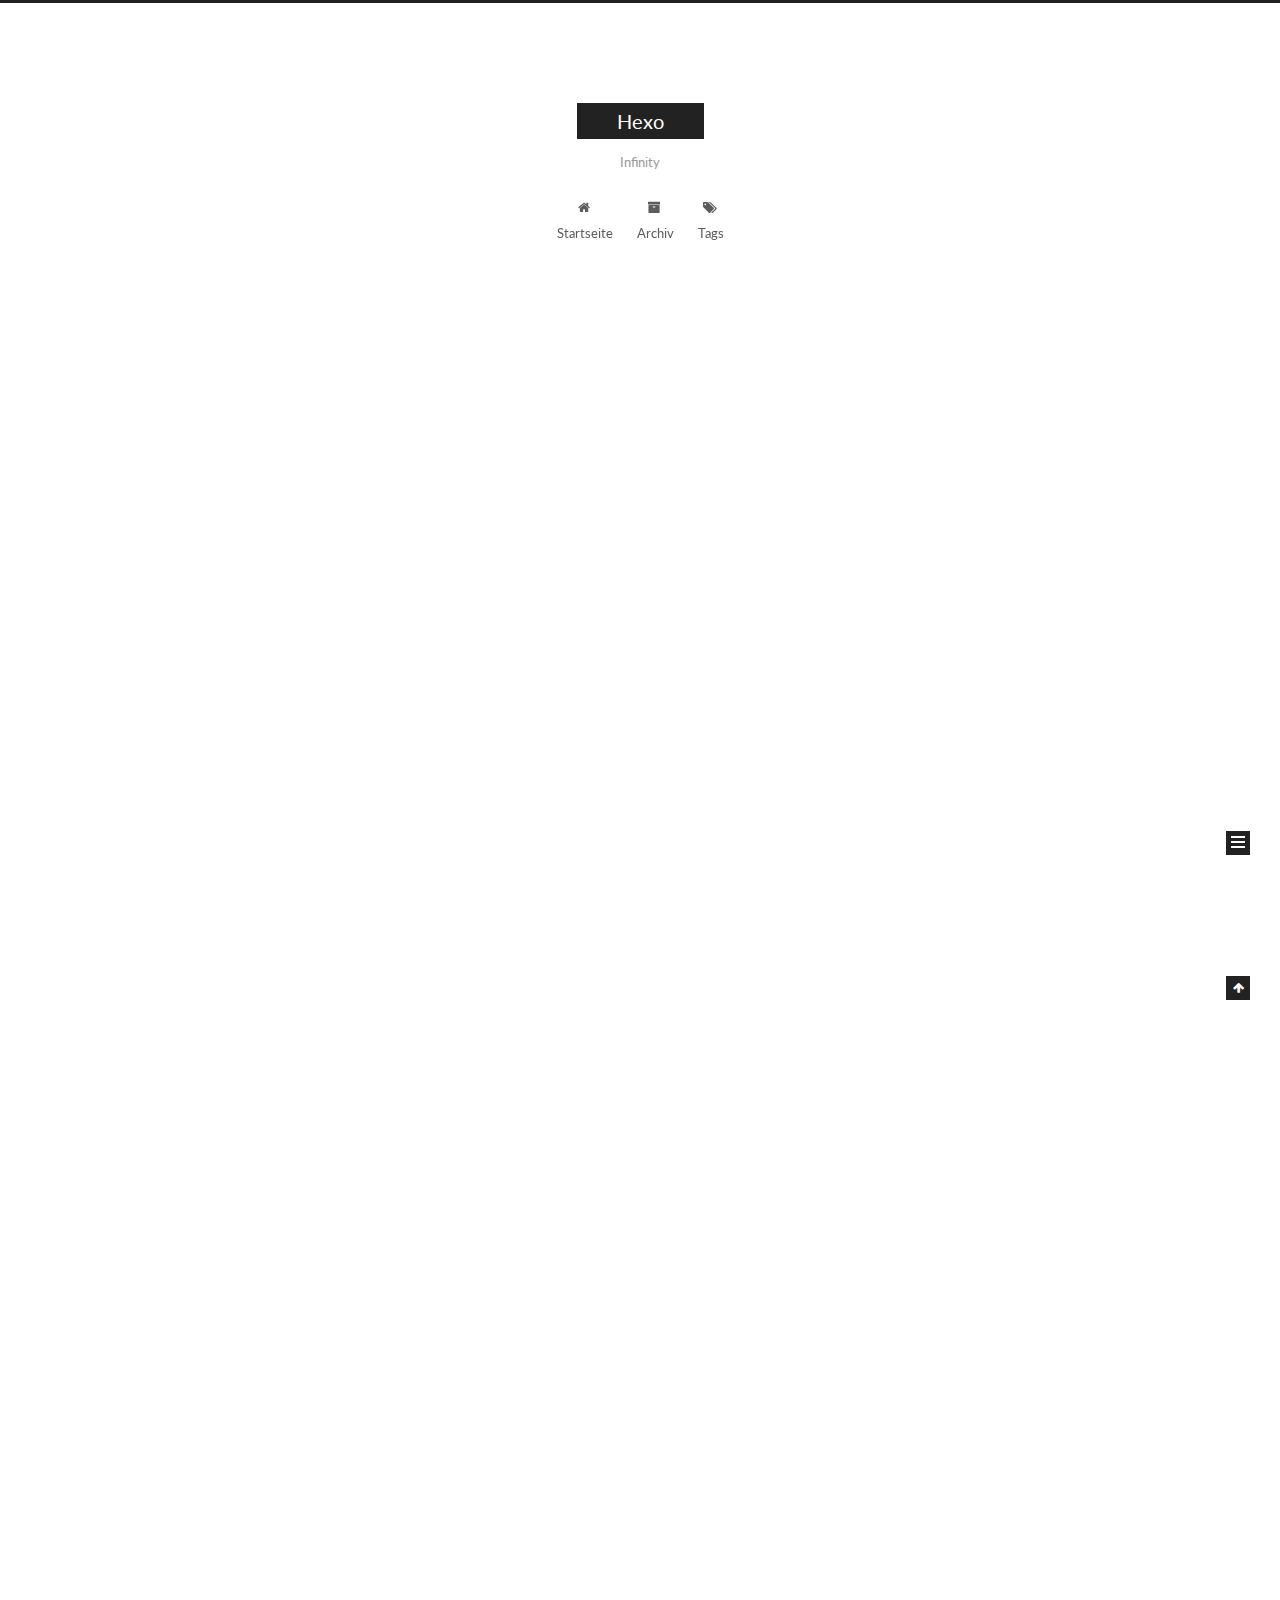
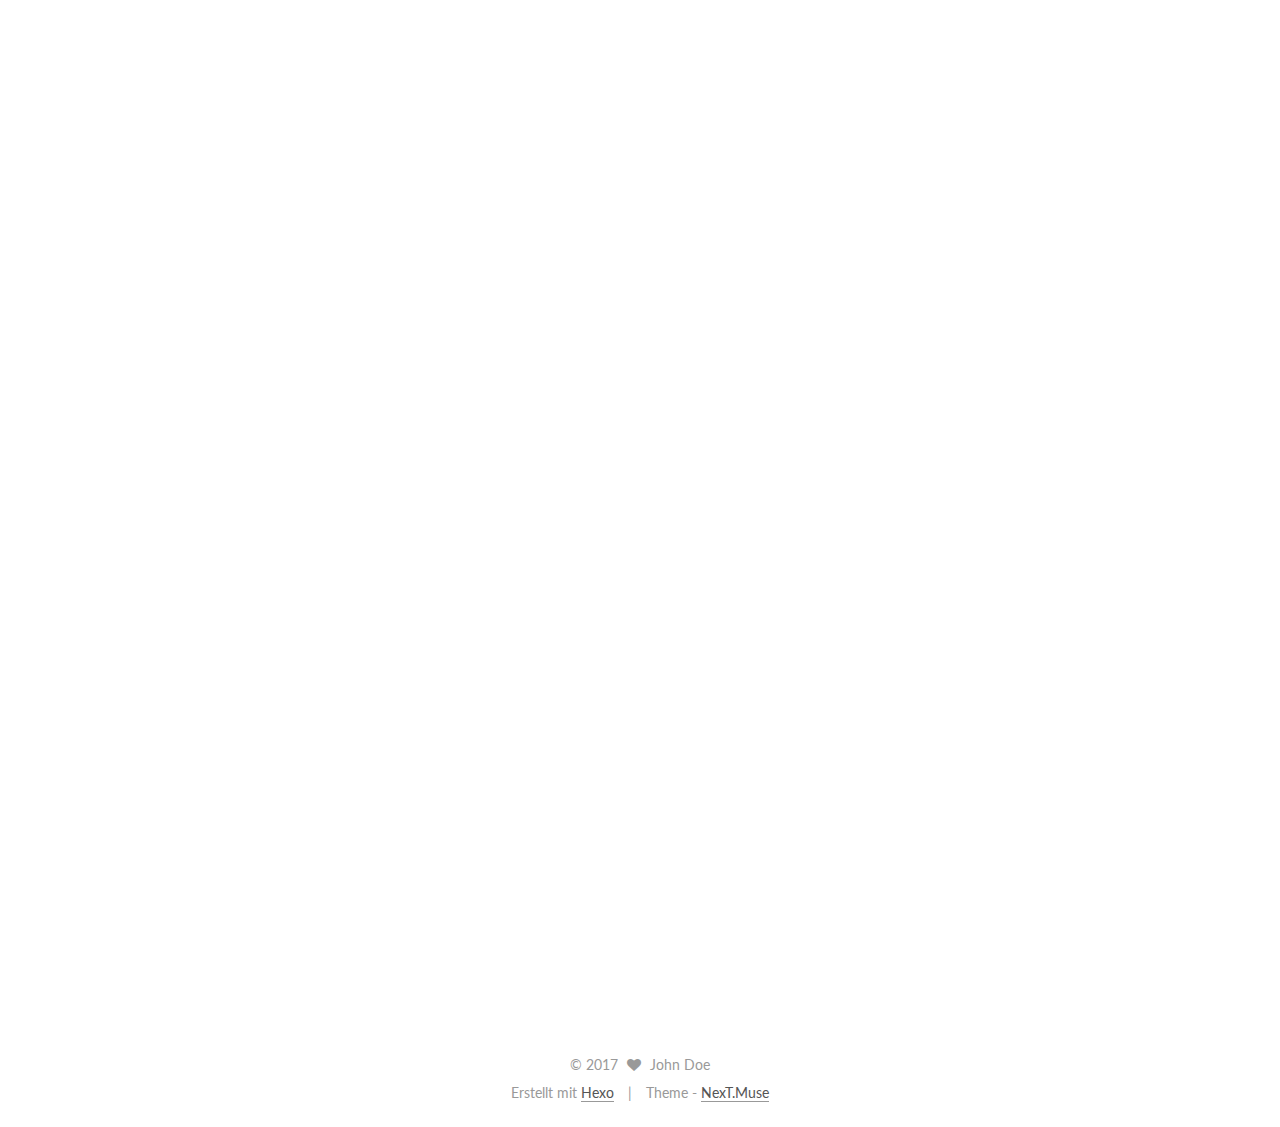
==== commit a3bfc613: "Site updated: 2017-11-18 15:32:31" ====
--- a/index.html
+++ b/index.html
@@ -1,169 +1,576 @@
 <!DOCTYPE html>
-<html>
+
+
+
+  
+
+
+<html class="theme-next muse use-motion" lang="English">
 <head>
-  <meta charset="utf-8">
-  
-  <title>Hexo</title>
-  <meta name="viewport" content="width=device-width, initial-scale=1, maximum-scale=1">
-  <meta property="og:type" content="website">
+  <meta charset="UTF-8"/>
+<meta http-equiv="X-UA-Compatible" content="IE=edge" />
+<meta name="viewport" content="width=device-width, initial-scale=1, maximum-scale=1"/>
+<meta name="theme-color" content="#222">
+
+
+
+
+
+
+
+
+
+<meta http-equiv="Cache-Control" content="no-transform" />
+<meta http-equiv="Cache-Control" content="no-siteapp" />
+
+
+
+
+
+
+
+
+
+
+
+
+
+
+
+  
+  
+  <link href="/lib/fancybox/source/jquery.fancybox.css?v=2.1.5" rel="stylesheet" type="text/css" />
+
+
+
+
+  
+  
+  
+  
+
+  
+    
+    
+  
+
+  
+
+  
+
+  
+
+  
+
+  
+    
+    
+    <link href="//fonts.googleapis.com/css?family=Lato:300,300italic,400,400italic,700,700italic&subset=latin,latin-ext" rel="stylesheet" type="text/css">
+  
+
+
+
+
+
+
+<link href="/lib/font-awesome/css/font-awesome.min.css?v=4.6.2" rel="stylesheet" type="text/css" />
+
+<link href="/css/main.css?v=5.1.2" rel="stylesheet" type="text/css" />
+
+
+  <meta name="keywords" content="Hexo, NexT" />
+
+
+
+
+
+
+
+
+  <link rel="shortcut icon" type="image/x-icon" href="/favicon.ico?v=5.1.2" />
+
+
+
+
+
+
+<meta property="og:type" content="website">
 <meta property="og:title" content="Hexo">
 <meta property="og:url" content="http://yoursite.com/index.html">
 <meta property="og:site_name" content="Hexo">
 <meta property="og:locale" content="English">
 <meta name="twitter:card" content="summary">
 <meta name="twitter:title" content="Hexo">
-  
-    <link rel="alternate" href="/atom.xml" title="Hexo" type="application/atom+xml">
-  
-  
-    <link rel="icon" href="/favicon.png">
-  
-  
-    <link href="//fonts.googleapis.com/css?family=Source+Code+Pro" rel="stylesheet" type="text/css">
-  
-  <link rel="stylesheet" href="/css/style.css">
-  
+
+
+
+<script type="text/javascript" id="hexo.configurations">
+  var NexT = window.NexT || {};
+  var CONFIG = {
+    root: '/',
+    scheme: 'Muse',
+    sidebar: {"position":"left","display":"post","offset":12,"offset_float":12,"b2t":false,"scrollpercent":false,"onmobile":false},
+    fancybox: true,
+    tabs: true,
+    motion: true,
+    duoshuo: {
+      userId: '0',
+      author: 'Author'
+    },
+    algolia: {
+      applicationID: '',
+      apiKey: '',
+      indexName: '',
+      hits: {"per_page":10},
+      labels: {"input_placeholder":"Search for Posts","hits_empty":"We didn't find any results for the search: ${query}","hits_stats":"${hits} results found in ${time} ms"}
+    }
+  };
+</script>
+
+
+
+  <link rel="canonical" href="http://yoursite.com/"/>
+
+
+
+
+
+  <title>Hexo</title>
+  
+
+
+
+
+
+
+
+
+
+
+
+
+
 
 </head>
 
-<body>
-  <div id="container">
-    <div id="wrap">
-      <header id="header">
-  <div id="banner"></div>
-  <div id="header-outer" class="outer">
-    <div id="header-title" class="inner">
-      <h1 id="logo-wrap">
-        <a href="/" id="logo">Hexo</a>
-      </h1>
-      
-        <h2 id="subtitle-wrap">
-          <a href="/" id="subtitle">Infinity</a>
-        </h2>
-      
+<body itemscope itemtype="http://schema.org/WebPage" lang="English">
+
+  
+  
+    
+  
+
+  <div class="container sidebar-position-left 
+   page-home 
+ ">
+    <div class="headband"></div>
+
+    <header id="header" class="header" itemscope itemtype="http://schema.org/WPHeader">
+      <div class="header-inner"><div class="site-brand-wrapper">
+  <div class="site-meta ">
+    
+
+    <div class="custom-logo-site-title">
+      <a href="/"  class="brand" rel="start">
+        <span class="logo-line-before"><i></i></span>
+        <span class="site-title">Hexo</span>
+        <span class="logo-line-after"><i></i></span>
+      </a>
     </div>
-    <div id="header-inner" class="inner">
-      <nav id="main-nav">
-        <a id="main-nav-toggle" class="nav-icon"></a>
-        
-          <a class="main-nav-link" href="/">Home</a>
-        
-          <a class="main-nav-link" href="/archives">Archives</a>
-        
-          <a class="main-nav-link" href="/about">留言板</a>
-        
-      </nav>
-      <nav id="sub-nav">
-        
-          <a id="nav-rss-link" class="nav-icon" href="/atom.xml" title="RSS Feed"></a>
-        
-        <a id="nav-search-btn" class="nav-icon" title="Search"></a>
-      </nav>
-      <div id="search-form-wrap">
-        <form action="//google.com/search" method="get" accept-charset="UTF-8" class="search-form"><input type="search" name="q" class="search-form-input" placeholder="Search"><button type="submit" class="search-form-submit">&#xF002;</button><input type="hidden" name="sitesearch" value="http://yoursite.com"></form>
-      </div>
+      
+        <p class="site-subtitle">Infinity</p>
+      
+  </div>
+
+  <div class="site-nav-toggle">
+    <button>
+      <span class="btn-bar"></span>
+      <span class="btn-bar"></span>
+      <span class="btn-bar"></span>
+    </button>
+  </div>
+</div>
+
+<nav class="site-nav">
+  
+
+  
+    <ul id="menu" class="menu">
+      
+        
+        <li class="menu-item menu-item-home">
+          <a href="/" rel="section">
+            
+              <i class="menu-item-icon fa fa-fw fa-home"></i> <br />
+            
+            Startseite
+          </a>
+        </li>
+      
+        
+        <li class="menu-item menu-item-archives">
+          <a href="/archives/" rel="section">
+            
+              <i class="menu-item-icon fa fa-fw fa-archive"></i> <br />
+            
+            Archiv
+          </a>
+        </li>
+      
+        
+        <li class="menu-item menu-item-tags">
+          <a href="/tags/" rel="section">
+            
+              <i class="menu-item-icon fa fa-fw fa-tags"></i> <br />
+            
+            Tags
+          </a>
+        </li>
+      
+
+      
+    </ul>
+  
+
+  
+</nav>
+
+
+
+ </div>
+    </header>
+
+    <main id="main" class="main">
+      <div class="main-inner">
+        <div class="content-wrap">
+          <div id="content" class="content">
+            
+  <section id="posts" class="posts-expand">
+    
+      
+
+  
+
+  
+  
+  
+
+  <article class="post post-type-normal" itemscope itemtype="http://schema.org/Article">
+  
+  
+  
+  <div class="post-block">
+    <link itemprop="mainEntityOfPage" href="http://yoursite.com/2017/11/18/firstblog/">
+
+    <span hidden itemprop="author" itemscope itemtype="http://schema.org/Person">
+      <meta itemprop="name" content="John Doe">
+      <meta itemprop="description" content="">
+      <meta itemprop="image" content="/images/avatar.gif">
+    </span>
+
+    <span hidden itemprop="publisher" itemscope itemtype="http://schema.org/Organization">
+      <meta itemprop="name" content="Hexo">
+    </span>
+
+    
+      <header class="post-header">
+
+        
+        
+          <h1 class="post-title" itemprop="name headline">
+                
+                <a class="post-title-link" href="/2017/11/18/firstblog/" itemprop="url">first blog</a></h1>
+        
+
+        <div class="post-meta">
+          <span class="post-time">
+            
+              <span class="post-meta-item-icon">
+                <i class="fa fa-calendar-o"></i>
+              </span>
+              
+                <span class="post-meta-item-text">Veröffentlicht am</span>
+              
+              <time title="Post created" itemprop="dateCreated datePublished" datetime="2017-11-18T14:32:00+08:00">
+                2017-11-18
+              </time>
+            
+
+            
+
+            
+          </span>
+
+          
+
+          
+            
+          
+
+          
+          
+
+          
+
+          
+
+          
+
+        </div>
+      </header>
+    
+
+    
+    
+    
+    <div class="post-body" itemprop="articleBody">
+
+      
+      
+
+      
+        
+          
+            <h2 id="这是我们的第一篇博客我的首页"><a href="#这是我们的第一篇博客我的首页" class="headerlink" title="这是我们的第一篇博客我的首页!"></a>这是我们的第一篇博客<a href="http://www.baidu.com" target="_blank" rel="noopener">我的首页</a>!</h2><p>|姓名|年龄|性别|爱好|</p>
+
+          
+        
+      
     </div>
-  </div>
-</header>
-      <div class="outer">
-        <section id="main">
-  
-    <article id="post-firstblog" class="article article-type-post" itemscope itemprop="blogPost">
-  <div class="article-meta">
-    <a href="/2017/11/18/firstblog/" class="article-date">
-  <time datetime="2017-11-18T06:32:00.000Z" itemprop="datePublished">2017-11-18</time>
-</a>
-    
-  </div>
-  <div class="article-inner">
-    
-    
-      <header class="article-header">
-        
-  
-    <h1 itemprop="name">
-      <a class="article-title" href="/2017/11/18/firstblog/">first blog</a>
-    </h1>
-  
-
-      </header>
-    
-    <div class="article-entry" itemprop="articleBody">
-      
-        <h2 id="这是我们的第一篇博客我的首页"><a href="#这是我们的第一篇博客我的首页" class="headerlink" title="这是我们的第一篇博客我的首页!"></a>这是我们的第一篇博客<a href="http://www.baidu.com" target="_blank" rel="noopener">我的首页</a>!</h2><p>|姓名|年龄|性别|爱好|</p>
-
-      
-    </div>
-    <footer class="article-footer">
-      <a data-url="http://yoursite.com/2017/11/18/firstblog/" data-id="cja50bg2z0000ucjd3qjt9e96" class="article-share-link">Share</a>
-      
+    
+    
+    
+
+    
+
+    
+
+    
+
+    <footer class="post-footer">
+      
+
+      
+
+      
+
+      
+      
+        <div class="post-eof"></div>
       
     </footer>
   </div>
   
-</article>
-
-
-  
-    <article id="post-test" class="article article-type-post" itemscope itemprop="blogPost">
-  <div class="article-meta">
-    <a href="/2017/11/18/test/" class="article-date">
-  <time datetime="2017-11-18T02:31:21.000Z" itemprop="datePublished">2017-11-18</time>
-</a>
-    
-  </div>
-  <div class="article-inner">
-    
-    
-      <header class="article-header">
-        
-  
-    <h1 itemprop="name">
-      <a class="article-title" href="/2017/11/18/test/">test</a>
-    </h1>
-  
-
+  
+  
+  </article>
+
+
+    
+      
+
+  
+
+  
+  
+  
+
+  <article class="post post-type-normal" itemscope itemtype="http://schema.org/Article">
+  
+  
+  
+  <div class="post-block">
+    <link itemprop="mainEntityOfPage" href="http://yoursite.com/2017/11/18/test/">
+
+    <span hidden itemprop="author" itemscope itemtype="http://schema.org/Person">
+      <meta itemprop="name" content="John Doe">
+      <meta itemprop="description" content="">
+      <meta itemprop="image" content="/images/avatar.gif">
+    </span>
+
+    <span hidden itemprop="publisher" itemscope itemtype="http://schema.org/Organization">
+      <meta itemprop="name" content="Hexo">
+    </span>
+
+    
+      <header class="post-header">
+
+        
+        
+          <h1 class="post-title" itemprop="name headline">
+                
+                <a class="post-title-link" href="/2017/11/18/test/" itemprop="url">test</a></h1>
+        
+
+        <div class="post-meta">
+          <span class="post-time">
+            
+              <span class="post-meta-item-icon">
+                <i class="fa fa-calendar-o"></i>
+              </span>
+              
+                <span class="post-meta-item-text">Veröffentlicht am</span>
+              
+              <time title="Post created" itemprop="dateCreated datePublished" datetime="2017-11-18T10:31:21+08:00">
+                2017-11-18
+              </time>
+            
+
+            
+
+            
+          </span>
+
+          
+
+          
+            
+          
+
+          
+          
+
+          
+
+          
+
+          
+
+        </div>
       </header>
     
-    <div class="article-entry" itemprop="articleBody">
-      
-        <h2 id="这是我们的第一篇博客我的首页"><a href="#这是我们的第一篇博客我的首页" class="headerlink" title="这是我们的第一篇博客我的首页!"></a>这是我们的第一篇博客<a href="http://www.baidu.com" target="_blank" rel="noopener">我的首页</a>!</h2><figure class="highlight bash"><table><tr><td class="gutter"><pre><span class="line">1</span><br><span class="line">2</span><br><span class="line">3</span><br><span class="line">4</span><br><span class="line">5</span><br><span class="line">6</span><br><span class="line">7</span><br><span class="line">8</span><br><span class="line">9</span><br><span class="line">10</span><br><span class="line">11</span><br><span class="line">12</span><br><span class="line">13</span><br><span class="line">14</span><br><span class="line">15</span><br><span class="line">16</span><br><span class="line">17</span><br><span class="line">18</span><br><span class="line">19</span><br><span class="line">20</span><br><span class="line">21</span><br><span class="line">22</span><br><span class="line">23</span><br><span class="line">24</span><br><span class="line">25</span><br><span class="line">26</span><br><span class="line">27</span><br><span class="line">28</span><br></pre></td><td class="code"><pre><span class="line">&lt;!doctype html&gt;</span><br><span class="line">&lt;html&gt;</span><br><span class="line"> &lt;head&gt;</span><br><span class="line">  &lt;meta charset=<span class="string">"UTF-8"</span>&gt;</span><br><span class="line">  &lt;title&gt;Document&lt;/title&gt;</span><br><span class="line"> &lt;/head&gt;</span><br><span class="line"> &lt;body&gt;</span><br><span class="line">  &lt;script&gt;</span><br><span class="line">		<span class="keyword">function</span> <span class="function"><span class="title">testPush</span></span>()&#123;</span><br><span class="line">			var arr = [10,20,30];</span><br><span class="line">			var len = arr.push(40); //4</span><br><span class="line">			console.log(arr); //[10,20,30,40]</span><br><span class="line">			console.log(len); //4</span><br><span class="line">		&#125;</span><br><span class="line"></span><br><span class="line">		<span class="keyword">function</span> <span class="function"><span class="title">testPop</span></span>()&#123;</span><br><span class="line">			var arr = [10,20,30];</span><br><span class="line">			var r1 = arr.pop(); // r1 = 30 ,arr=[10,20]</span><br><span class="line">			var r2 = arr.pop(); // r2 = 20 ,arr=[10]</span><br><span class="line">			console.log(arr);</span><br><span class="line">			console.log(r1);</span><br><span class="line">			console.log(r2);</span><br><span class="line">		&#125;</span><br><span class="line">	&lt;/script&gt;</span><br><span class="line">	&lt;button onclick=<span class="string">"testPush()"</span>&gt;testPush&lt;/button&gt;</span><br><span class="line">	&lt;button onclick=<span class="string">"testPop()"</span>&gt;testPop&lt;/button&gt;</span><br><span class="line"> &lt;/body&gt;</span><br><span class="line">&lt;/html&gt;</span><br></pre></td></tr></table></figure>
+
+    
+    
+    
+    <div class="post-body" itemprop="articleBody">
+
+      
+      
+
+      
+        
+          
+            <h2 id="这是我们的第一篇博客我的首页"><a href="#这是我们的第一篇博客我的首页" class="headerlink" title="这是我们的第一篇博客我的首页!"></a>这是我们的第一篇博客<a href="http://www.baidu.com" target="_blank" rel="noopener">我的首页</a>!</h2><figure class="highlight bash"><table><tr><td class="gutter"><pre><span class="line">1</span><br><span class="line">2</span><br><span class="line">3</span><br><span class="line">4</span><br><span class="line">5</span><br><span class="line">6</span><br><span class="line">7</span><br><span class="line">8</span><br><span class="line">9</span><br><span class="line">10</span><br><span class="line">11</span><br><span class="line">12</span><br><span class="line">13</span><br><span class="line">14</span><br><span class="line">15</span><br><span class="line">16</span><br><span class="line">17</span><br><span class="line">18</span><br><span class="line">19</span><br><span class="line">20</span><br><span class="line">21</span><br><span class="line">22</span><br><span class="line">23</span><br><span class="line">24</span><br><span class="line">25</span><br><span class="line">26</span><br><span class="line">27</span><br><span class="line">28</span><br></pre></td><td class="code"><pre><span class="line">&lt;!doctype html&gt;</span><br><span class="line">&lt;html&gt;</span><br><span class="line"> &lt;head&gt;</span><br><span class="line">  &lt;meta charset=<span class="string">"UTF-8"</span>&gt;</span><br><span class="line">  &lt;title&gt;Document&lt;/title&gt;</span><br><span class="line"> &lt;/head&gt;</span><br><span class="line"> &lt;body&gt;</span><br><span class="line">  &lt;script&gt;</span><br><span class="line">		<span class="keyword">function</span> <span class="function"><span class="title">testPush</span></span>()&#123;</span><br><span class="line">			var arr = [10,20,30];</span><br><span class="line">			var len = arr.push(40); //4</span><br><span class="line">			console.log(arr); //[10,20,30,40]</span><br><span class="line">			console.log(len); //4</span><br><span class="line">		&#125;</span><br><span class="line"></span><br><span class="line">		<span class="keyword">function</span> <span class="function"><span class="title">testPop</span></span>()&#123;</span><br><span class="line">			var arr = [10,20,30];</span><br><span class="line">			var r1 = arr.pop(); // r1 = 30 ,arr=[10,20]</span><br><span class="line">			var r2 = arr.pop(); // r2 = 20 ,arr=[10]</span><br><span class="line">			console.log(arr);</span><br><span class="line">			console.log(r1);</span><br><span class="line">			console.log(r2);</span><br><span class="line">		&#125;</span><br><span class="line">	&lt;/script&gt;</span><br><span class="line">	&lt;button onclick=<span class="string">"testPush()"</span>&gt;testPush&lt;/button&gt;</span><br><span class="line">	&lt;button onclick=<span class="string">"testPop()"</span>&gt;testPop&lt;/button&gt;</span><br><span class="line"> &lt;/body&gt;</span><br><span class="line">&lt;/html&gt;</span><br></pre></td></tr></table></figure>
+          
+        
       
     </div>
-    <footer class="article-footer">
-      <a data-url="http://yoursite.com/2017/11/18/test/" data-id="cja50bg370002ucjdllhp954l" class="article-share-link">Share</a>
-      
+    
+    
+    
+
+    
+
+    
+
+    
+
+    <footer class="post-footer">
+      
+
+      
+
+      
+
+      
+      
+        <div class="post-eof"></div>
       
     </footer>
   </div>
   
-</article>
-
-
-  
-    <article id="post-hello-world" class="article article-type-post" itemscope itemprop="blogPost">
-  <div class="article-meta">
-    <a href="/2017/11/18/hello-world/" class="article-date">
-  <time datetime="2017-11-18T02:14:32.780Z" itemprop="datePublished">2017-11-18</time>
-</a>
-    
-  </div>
-  <div class="article-inner">
-    
-    
-      <header class="article-header">
-        
-  
-    <h1 itemprop="name">
-      <a class="article-title" href="/2017/11/18/hello-world/">Hello World</a>
-    </h1>
-  
-
+  
+  
+  </article>
+
+
+    
+      
+
+  
+
+  
+  
+  
+
+  <article class="post post-type-normal" itemscope itemtype="http://schema.org/Article">
+  
+  
+  
+  <div class="post-block">
+    <link itemprop="mainEntityOfPage" href="http://yoursite.com/2017/11/18/hello-world/">
+
+    <span hidden itemprop="author" itemscope itemtype="http://schema.org/Person">
+      <meta itemprop="name" content="John Doe">
+      <meta itemprop="description" content="">
+      <meta itemprop="image" content="/images/avatar.gif">
+    </span>
+
+    <span hidden itemprop="publisher" itemscope itemtype="http://schema.org/Organization">
+      <meta itemprop="name" content="Hexo">
+    </span>
+
+    
+      <header class="post-header">
+
+        
+        
+          <h1 class="post-title" itemprop="name headline">
+                
+                <a class="post-title-link" href="/2017/11/18/hello-world/" itemprop="url">Hello World</a></h1>
+        
+
+        <div class="post-meta">
+          <span class="post-time">
+            
+              <span class="post-meta-item-icon">
+                <i class="fa fa-calendar-o"></i>
+              </span>
+              
+                <span class="post-meta-item-text">Veröffentlicht am</span>
+              
+              <time title="Post created" itemprop="dateCreated datePublished" datetime="2017-11-18T10:14:32+08:00">
+                2017-11-18
+              </time>
+            
+
+            
+
+            
+          </span>
+
+          
+
+          
+            
+          
+
+          
+          
+
+          
+
+          
+
+          
+
+        </div>
       </header>
     
-    <div class="article-entry" itemprop="articleBody">
-      
-        <p>Welcome to <a href="https://hexo.io/" target="_blank" rel="noopener">Hexo</a>! This is your very first post. Check <a href="https://hexo.io/docs/" target="_blank" rel="noopener">documentation</a> for more info. If you get any problems when using Hexo, you can find the answer in <a href="https://hexo.io/docs/troubleshooting.html" target="_blank" rel="noopener">troubleshooting</a> or you can ask me on <a href="https://github.com/hexojs/hexo/issues" target="_blank" rel="noopener">GitHub</a>.</p>
+
+    
+    
+    
+    <div class="post-body" itemprop="articleBody">
+
+      
+      
+
+      
+        
+          
+            <p>Welcome to <a href="https://hexo.io/" target="_blank" rel="noopener">Hexo</a>! This is your very first post. Check <a href="https://hexo.io/docs/" target="_blank" rel="noopener">documentation</a> for more info. If you get any problems when using Hexo, you can find the answer in <a href="https://hexo.io/docs/troubleshooting.html" target="_blank" rel="noopener">troubleshooting</a> or you can ask me on <a href="https://github.com/hexojs/hexo/issues" target="_blank" rel="noopener">GitHub</a>.</p>
 <h2 id="Quick-Start"><a href="#Quick-Start" class="headerlink" title="Quick Start"></a>Quick Start</h2><h3 id="Create-a-new-post"><a href="#Create-a-new-post" class="headerlink" title="Create a new post"></a>Create a new post</h3><figure class="highlight bash"><table><tr><td class="gutter"><pre><span class="line">1</span><br></pre></td><td class="code"><pre><span class="line">$ hexo new <span class="string">"My New Post"</span></span><br></pre></td></tr></table></figure>
 <p>More info: <a href="https://hexo.io/docs/writing.html" target="_blank" rel="noopener">Writing</a></p>
 <h3 id="Run-server"><a href="#Run-server" class="headerlink" title="Run server"></a>Run server</h3><figure class="highlight bash"><table><tr><td class="gutter"><pre><span class="line">1</span><br></pre></td><td class="code"><pre><span class="line">$ hexo server</span><br></pre></td></tr></table></figure>
@@ -173,98 +580,284 @@
 <h3 id="Deploy-to-remote-sites"><a href="#Deploy-to-remote-sites" class="headerlink" title="Deploy to remote sites"></a>Deploy to remote sites</h3><figure class="highlight bash"><table><tr><td class="gutter"><pre><span class="line">1</span><br></pre></td><td class="code"><pre><span class="line">$ hexo deploy</span><br></pre></td></tr></table></figure>
 <p>More info: <a href="https://hexo.io/docs/deployment.html" target="_blank" rel="noopener">Deployment</a></p>
 
+          
+        
       
     </div>
-    <footer class="article-footer">
-      <a data-url="http://yoursite.com/2017/11/18/hello-world/" data-id="cja50bg340001ucjdrtz2ibml" class="article-share-link">Share</a>
-      
+    
+    
+    
+
+    
+
+    
+
+    
+
+    <footer class="post-footer">
+      
+
+      
+
+      
+
+      
+      
+        <div class="post-eof"></div>
       
     </footer>
   </div>
   
-</article>
-
-
-  
-
-</section>
-        
-          <aside id="sidebar">
-  
-    
-
-  
-    
-
-  
-    
-  
-    
-  <div class="widget-wrap">
-    <h3 class="widget-title">Archives</h3>
-    <div class="widget">
-      <ul class="archive-list"><li class="archive-list-item"><a class="archive-list-link" href="/archives/2017/11/">November 2017</a></li></ul>
+  
+  
+  </article>
+
+
+    
+  </section>
+
+  
+
+
+          </div>
+          
+
+
+          
+
+        </div>
+        
+          
+  
+  <div class="sidebar-toggle">
+    <div class="sidebar-toggle-line-wrap">
+      <span class="sidebar-toggle-line sidebar-toggle-line-first"></span>
+      <span class="sidebar-toggle-line sidebar-toggle-line-middle"></span>
+      <span class="sidebar-toggle-line sidebar-toggle-line-last"></span>
     </div>
   </div>
 
-
-  
-    
-  <div class="widget-wrap">
-    <h3 class="widget-title">Recent Posts</h3>
-    <div class="widget">
-      <ul>
-        
-          <li>
-            <a href="/2017/11/18/firstblog/">first blog</a>
-          </li>
-        
-          <li>
-            <a href="/2017/11/18/test/">test</a>
-          </li>
-        
-          <li>
-            <a href="/2017/11/18/hello-world/">Hello World</a>
-          </li>
-        
-      </ul>
+  <aside id="sidebar" class="sidebar">
+    
+    <div class="sidebar-inner">
+
+      
+
+      
+
+      <section class="site-overview sidebar-panel sidebar-panel-active">
+        <div class="site-author motion-element" itemprop="author" itemscope itemtype="http://schema.org/Person">
+          <img class="site-author-image" itemprop="image"
+               src="/images/avatar.gif"
+               alt="John Doe" />
+          <p class="site-author-name" itemprop="name">John Doe</p>
+           
+              <p class="site-description motion-element" itemprop="description"></p>
+          
+        </div>
+        <nav class="site-state motion-element">
+
+          
+            <div class="site-state-item site-state-posts">
+              <a href="/archives/">
+                <span class="site-state-item-count">3</span>
+                <span class="site-state-item-name">Artikel</span>
+              </a>
+            </div>
+          
+
+          
+
+          
+
+        </nav>
+
+        
+
+        <div class="links-of-author motion-element">
+          
+        </div>
+
+        
+        
+
+        
+        
+
+        
+
+
+      </section>
+
+      
+
+      
+
     </div>
+  </aside>
+
+
+        
+      </div>
+    </main>
+
+    <footer id="footer" class="footer">
+      <div class="footer-inner">
+        <div class="copyright" >
+  
+  &copy; 
+  <span itemprop="copyrightYear">2017</span>
+  <span class="with-love">
+    <i class="fa fa-heart"></i>
+  </span>
+  <span class="author" itemprop="copyrightHolder">John Doe</span>
+</div>
+
+
+<div class="powered-by">
+  Erstellt mit  <a class="theme-link" href="https://hexo.io">Hexo</a>
+</div>
+
+<div class="theme-info">
+  Theme -
+  <a class="theme-link" href="https://github.com/iissnan/hexo-theme-next">
+    NexT.Muse
+  </a>
+</div>
+
+
+        
+
+        
+      </div>
+    </footer>
+
+    
+      <div class="back-to-top">
+        <i class="fa fa-arrow-up"></i>
+        
+      </div>
+    
+
   </div>
 
   
-</aside>
-        
-      </div>
-      <footer id="footer">
-  
-  <div class="outer">
-    <div id="footer-info" class="inner">
-      &copy; 2017 John Doe<br>
-      Powered by <a href="http://hexo.io/" target="_blank">Hexo</a>
-    </div>
-  </div>
-</footer>
-    </div>
-    <nav id="mobile-nav">
-  
-    <a href="/" class="mobile-nav-link">Home</a>
-  
-    <a href="/archives" class="mobile-nav-link">Archives</a>
-  
-    <a href="/about" class="mobile-nav-link">留言板</a>
-  
-</nav>
-    
-
-<script src="//ajax.googleapis.com/ajax/libs/jquery/2.0.3/jquery.min.js"></script>
-
-
-  <link rel="stylesheet" href="/fancybox/jquery.fancybox.css">
-  <script src="/fancybox/jquery.fancybox.pack.js"></script>
-
-
-<script src="/js/script.js"></script>
-
-  </div>
+
+<script type="text/javascript">
+  if (Object.prototype.toString.call(window.Promise) !== '[object Function]') {
+    window.Promise = null;
+  }
+</script>
+
+
+
+
+
+
+
+
+
+  
+
+
+
+
+
+
+
+
+
+
+
+
+  
+  <script type="text/javascript" src="/lib/jquery/index.js?v=2.1.3"></script>
+
+  
+  <script type="text/javascript" src="/lib/fastclick/lib/fastclick.min.js?v=1.0.6"></script>
+
+  
+  <script type="text/javascript" src="/lib/jquery_lazyload/jquery.lazyload.js?v=1.9.7"></script>
+
+  
+  <script type="text/javascript" src="/lib/velocity/velocity.min.js?v=1.2.1"></script>
+
+  
+  <script type="text/javascript" src="/lib/velocity/velocity.ui.min.js?v=1.2.1"></script>
+
+  
+  <script type="text/javascript" src="/lib/fancybox/source/jquery.fancybox.pack.js?v=2.1.5"></script>
+
+
+  
+
+
+  <script type="text/javascript" src="/js/src/utils.js?v=5.1.2"></script>
+
+  <script type="text/javascript" src="/js/src/motion.js?v=5.1.2"></script>
+
+
+
+  
+  
+
+  
+    <script type="text/javascript" src="/js/src/scrollspy.js?v=5.1.2"></script>
+<script type="text/javascript" src="/js/src/post-details.js?v=5.1.2"></script>
+
+  
+
+  
+
+
+  <script type="text/javascript" src="/js/src/bootstrap.js?v=5.1.2"></script>
+
+
+
+  
+
+
+  
+
+
+
+
+	
+
+
+
+
+
+  
+
+
+
+
+
+  
+
+
+
+
+
+
+  
+
+
+
+
+
+  
+
+  
+
+  
+
+  
+
+  
+
+  
+
 </body>
-</html>+</html>
--- a/css/main.css
+++ b/css/main.css
@@ -0,0 +1,2648 @@
+/* normalize.css v3.0.2 | MIT License | git.io/normalize */
+html {
+  font-family: sans-serif; /* 1 */
+  -ms-text-size-adjust: 100%; /* 2 */
+  -webkit-text-size-adjust: 100%; /* 2 */
+}
+body {
+  margin: 0;
+}
+article,
+aside,
+details,
+figcaption,
+figure,
+footer,
+header,
+hgroup,
+main,
+menu,
+nav,
+section,
+summary {
+  display: block;
+}
+audio,
+canvas,
+progress,
+video {
+  display: inline-block; /* 1 */
+  vertical-align: baseline; /* 2 */
+}
+audio:not([controls]) {
+  display: none;
+  height: 0;
+}
+[hidden],
+template {
+  display: none;
+}
+a {
+  background-color: transparent;
+}
+a:active,
+a:hover {
+  outline: 0;
+}
+abbr[title] {
+  border-bottom: 1px dotted;
+}
+b,
+strong {
+  font-weight: bold;
+}
+dfn {
+  font-style: italic;
+}
+h1 {
+  font-size: 2em;
+  margin: 0.67em 0;
+}
+mark {
+  background: #ff0;
+  color: #000;
+}
+small {
+  font-size: 80%;
+}
+sub,
+sup {
+  font-size: 75%;
+  line-height: 0;
+  position: relative;
+  vertical-align: baseline;
+}
+sup {
+  top: -0.5em;
+}
+sub {
+  bottom: -0.25em;
+}
+img {
+  border: 0;
+}
+svg:not(:root) {
+  overflow: hidden;
+}
+figure {
+  margin: 1em 40px;
+}
+hr {
+  -moz-box-sizing: content-box;
+  box-sizing: content-box;
+  height: 0;
+}
+pre {
+  overflow: auto;
+}
+code,
+kbd,
+pre,
+samp {
+  font-family: monospace, monospace;
+  font-size: 1em;
+}
+button,
+input,
+optgroup,
+select,
+textarea {
+  color: inherit; /* 1 */
+  font: inherit; /* 2 */
+  margin: 0; /* 3 */
+}
+button {
+  overflow: visible;
+}
+button,
+select {
+  text-transform: none;
+}
+button,
+html input[type="button"],
+input[type="reset"],
+input[type="submit"] {
+  -webkit-appearance: button; /* 2 */
+  cursor: pointer; /* 3 */
+}
+button[disabled],
+html input[disabled] {
+  cursor: default;
+}
+button::-moz-focus-inner,
+input::-moz-focus-inner {
+  border: 0;
+  padding: 0;
+}
+input {
+  line-height: normal;
+}
+input[type="checkbox"],
+input[type="radio"] {
+  box-sizing: border-box; /* 1 */
+  padding: 0; /* 2 */
+}
+input[type="number"]::-webkit-inner-spin-button,
+input[type="number"]::-webkit-outer-spin-button {
+  height: auto;
+}
+input[type="search"] {
+  -webkit-appearance: textfield; /* 1 */
+  -moz-box-sizing: content-box;
+  -webkit-box-sizing: content-box; /* 2 */
+  box-sizing: content-box;
+}
+input[type="search"]::-webkit-search-cancel-button,
+input[type="search"]::-webkit-search-decoration {
+  -webkit-appearance: none;
+}
+fieldset {
+  border: 1px solid #c0c0c0;
+  margin: 0 2px;
+  padding: 0.35em 0.625em 0.75em;
+}
+legend {
+  border: 0; /* 1 */
+  padding: 0; /* 2 */
+}
+textarea {
+  overflow: auto;
+}
+optgroup {
+  font-weight: bold;
+}
+table {
+  border-collapse: collapse;
+  border-spacing: 0;
+}
+td,
+th {
+  padding: 0;
+}
+::selection {
+  background: #262a30;
+  color: #fff;
+}
+body {
+  position: relative;
+  font-family: 'Lato', "PingFang SC", "Microsoft YaHei", sans-serif;
+  font-size: 14px;
+  line-height: 2;
+  color: #555;
+  background: #fff;
+}
+@media (max-width: 767px) {
+  body {
+    padding-right: 0 !important;
+  }
+}
+@media (min-width: 768px) and (max-width: 991px) {
+  body {
+    padding-right: 0 !important;
+  }
+}
+@media (min-width: 1600px) {
+  body {
+    font-size: 16px;
+  }
+}
+h1,
+h2,
+h3,
+h4,
+h5,
+h6 {
+  margin: 0;
+  padding: 0;
+  font-weight: bold;
+  line-height: 1.5;
+  font-family: 'Lato', "PingFang SC", "Microsoft YaHei", sans-serif;
+}
+h2,
+h3,
+h4,
+h5,
+h6 {
+  margin: 20px 0 15px;
+}
+h1 {
+  font-size: 22px;
+}
+@media (max-width: 767px) {
+  h1 {
+    font-size: 18px;
+  }
+}
+h2 {
+  font-size: 20px;
+}
+@media (max-width: 767px) {
+  h2 {
+    font-size: 16px;
+  }
+}
+h3 {
+  font-size: 18px;
+}
+@media (max-width: 767px) {
+  h3 {
+    font-size: 14px;
+  }
+}
+h4 {
+  font-size: 16px;
+}
+@media (max-width: 767px) {
+  h4 {
+    font-size: 12px;
+  }
+}
+h5 {
+  font-size: 14px;
+}
+@media (max-width: 767px) {
+  h5 {
+    font-size: 10px;
+  }
+}
+h6 {
+  font-size: 12px;
+}
+@media (max-width: 767px) {
+  h6 {
+    font-size: 8px;
+  }
+}
+p {
+  margin: 0 0 20px 0;
+}
+a {
+  color: #555;
+  text-decoration: none;
+  border-bottom: 1px solid #999;
+  word-wrap: break-word;
+}
+a:hover {
+  color: #222;
+  border-bottom-color: #222;
+}
+blockquote {
+  margin: 0;
+  padding: 0;
+}
+img {
+  display: block;
+  margin: auto;
+  max-width: 100%;
+  height: auto;
+}
+hr {
+  margin: 40px 0;
+  height: 3px;
+  border: none;
+  background-color: #ddd;
+  background-image: repeating-linear-gradient(-45deg, #fff, #fff 4px, transparent 4px, transparent 8px);
+}
+blockquote {
+  padding: 0 15px;
+  color: #666;
+  border-left: 4px solid #ddd;
+}
+blockquote cite::before {
+  content: "-";
+  padding: 0 5px;
+}
+dt {
+  font-weight: 700;
+}
+dd {
+  margin: 0;
+  padding: 0;
+}
+.text-left {
+  text-align: left;
+}
+.text-center {
+  text-align: center;
+}
+.text-right {
+  text-align: right;
+}
+.text-justify {
+  text-align: justify;
+}
+.text-nowrap {
+  white-space: nowrap;
+}
+.text-lowercase {
+  text-transform: lowercase;
+}
+.text-uppercase {
+  text-transform: uppercase;
+}
+.text-capitalize {
+  text-transform: capitalize;
+}
+.center-block {
+  display: block;
+  margin-left: auto;
+  margin-right: auto;
+}
+.clearfix:before,
+.clearfix:after {
+  content: " ";
+  display: table;
+}
+.clearfix:after {
+  clear: both;
+}
+.pullquote {
+  width: 45%;
+}
+.pullquote.left {
+  float: left;
+  margin-left: 5px;
+  margin-right: 10px;
+}
+.pullquote.right {
+  float: right;
+  margin-left: 10px;
+  margin-right: 5px;
+}
+.affix.affix.affix {
+  position: fixed;
+}
+.translation {
+  margin-top: -20px;
+  font-size: 14px;
+  color: #999;
+}
+.scrollbar-measure {
+  width: 100px;
+  height: 100px;
+  overflow: scroll;
+  position: absolute;
+  top: -9999px;
+}
+.use-motion .motion-element {
+  opacity: 0;
+}
+table {
+  margin: 20px 0;
+  width: 100%;
+  border-collapse: collapse;
+  border-spacing: 0;
+  border: 1px solid #ddd;
+  font-size: 14px;
+  table-layout: fixed;
+  word-wrap: break-all;
+}
+table>tbody>tr:nth-of-type(odd) {
+  background-color: #f9f9f9;
+}
+table>tbody>tr:hover {
+  background-color: #f5f5f5;
+}
+caption,
+th,
+td {
+  padding: 8px;
+  text-align: left;
+  vertical-align: middle;
+  font-weight: normal;
+}
+th,
+td {
+  border-bottom: 3px solid #ddd;
+  border-right: 1px solid #eee;
+}
+th {
+  padding-bottom: 10px;
+  font-weight: 700;
+}
+td {
+  border-bottom-width: 1px;
+}
+html,
+body {
+  height: 100%;
+}
+.container {
+  position: relative;
+  min-height: 100%;
+}
+.header-inner {
+  margin: 0 auto;
+  padding: 100px 0 70px;
+  width: 700px;
+}
+@media (min-width: 1600px) {
+  .container .header-inner {
+    width: 900px;
+  }
+}
+.main {
+  padding-bottom: 150px;
+}
+.main-inner {
+  margin: 0 auto;
+  width: 700px;
+}
+@media (min-width: 1600px) {
+  .container .main-inner {
+    width: 900px;
+  }
+}
+.footer {
+  position: absolute;
+  left: 0;
+  bottom: 0;
+  width: 100%;
+  min-height: 50px;
+}
+.footer-inner {
+  box-sizing: border-box;
+  margin: 20px auto;
+  width: 700px;
+}
+@media (min-width: 1600px) {
+  .container .footer-inner {
+    width: 900px;
+  }
+}
+pre,
+.highlight {
+  overflow: auto;
+  margin: 20px 0;
+  padding: 0;
+  font-size: 13px;
+  color: #4d4d4c;
+  background: #f7f7f7;
+  line-height: 1.6;
+}
+pre,
+code {
+  font-family: consolas, Menlo, "PingFang SC", "Microsoft YaHei", monospace;
+}
+code {
+  padding: 2px 4px;
+  word-wrap: break-word;
+  color: #555;
+  background: #eee;
+  border-radius: 3px;
+  font-size: 13px;
+}
+pre code {
+  padding: 0;
+  color: #4d4d4c;
+  background: none;
+  text-shadow: none;
+}
+.highlight {
+  border-radius: 1px;
+}
+.highlight pre {
+  border: none;
+  margin: 0;
+  padding: 10px 0;
+}
+.highlight table {
+  margin: 0;
+  width: auto;
+  border: none;
+}
+.highlight td {
+  border: none;
+  padding: 0;
+}
+.highlight figcaption {
+  font-size: 1em;
+  color: #4d4d4c;
+  line-height: 1em;
+  margin-bottom: 1em;
+}
+.highlight figcaption:before,
+.highlight figcaption:after {
+  content: " ";
+  display: table;
+}
+.highlight figcaption:after {
+  clear: both;
+}
+.highlight figcaption a {
+  float: right;
+  color: #4d4d4c;
+}
+.highlight figcaption a:hover {
+  border-bottom-color: #4d4d4c;
+}
+.highlight .gutter pre {
+  padding-left: 10px;
+  padding-right: 10px;
+  color: #869194;
+  text-align: right;
+  background-color: #eff2f3;
+}
+.highlight .code pre {
+  width: 100%;
+  padding-left: 10px;
+  padding-right: 10px;
+  background-color: #f7f7f7;
+}
+.highlight .line {
+  height: 20px;
+}
+.gutter {
+  -webkit-user-select: none;
+  -moz-user-select: none;
+  -ms-user-select: none;
+  user-select: none;
+}
+.gist table {
+  width: auto;
+}
+.gist table td {
+  border: none;
+}
+pre .deletion {
+  background: #fdd;
+}
+pre .addition {
+  background: #dfd;
+}
+pre .meta {
+  color: #8959a8;
+}
+pre .comment {
+  color: #8e908c;
+}
+pre .variable,
+pre .attribute,
+pre .tag,
+pre .regexp,
+pre .ruby .constant,
+pre .xml .tag .title,
+pre .xml .pi,
+pre .xml .doctype,
+pre .html .doctype,
+pre .css .id,
+pre .css .class,
+pre .css .pseudo {
+  color: #c82829;
+}
+pre .number,
+pre .preprocessor,
+pre .built_in,
+pre .literal,
+pre .params,
+pre .constant,
+pre .command {
+  color: #f5871f;
+}
+pre .ruby .class .title,
+pre .css .rules .attribute,
+pre .string,
+pre .value,
+pre .inheritance,
+pre .header,
+pre .ruby .symbol,
+pre .xml .cdata,
+pre .special,
+pre .number,
+pre .formula {
+  color: #718c00;
+}
+pre .title,
+pre .css .hexcolor {
+  color: #3e999f;
+}
+pre .function,
+pre .python .decorator,
+pre .python .title,
+pre .ruby .function .title,
+pre .ruby .title .keyword,
+pre .perl .sub,
+pre .javascript .title,
+pre .coffeescript .title {
+  color: #4271ae;
+}
+pre .keyword,
+pre .javascript .function {
+  color: #8959a8;
+}
+.full-image.full-image.full-image {
+  border: none;
+  max-width: 100%;
+  width: auto;
+  margin: 20px auto;
+}
+@media (min-width: 992px) {
+  .full-image.full-image.full-image {
+    max-width: none;
+    width: 110%;
+    margin: 25px -5%;
+  }
+}
+.blockquote-center,
+.page-home .post-type-quote blockquote,
+.page-post-detail .post-type-quote blockquote {
+  position: relative;
+  margin: 40px 0;
+  padding: 0;
+  border-left: none;
+  text-align: center;
+}
+.blockquote-center::before,
+.page-home .post-type-quote blockquote::before,
+.page-post-detail .post-type-quote blockquote::before,
+.blockquote-center::after,
+.page-home .post-type-quote blockquote::after,
+.page-post-detail .post-type-quote blockquote::after {
+  position: absolute;
+  content: ' ';
+  display: block;
+  width: 100%;
+  height: 24px;
+  opacity: 0.2;
+  background-repeat: no-repeat;
+  background-position: 0 -6px;
+  background-size: 22px 22px;
+}
+.blockquote-center::before,
+.page-home .post-type-quote blockquote::before,
+.page-post-detail .post-type-quote blockquote::before {
+  top: -20px;
+  background-image: url("../images/quote-l.svg");
+  border-top: 1px solid #ccc;
+}
+.blockquote-center::after,
+.page-home .post-type-quote blockquote::after,
+.page-post-detail .post-type-quote blockquote::after {
+  bottom: -20px;
+  background-image: url("../images/quote-r.svg");
+  border-bottom: 1px solid #ccc;
+  background-position: 100% 8px;
+}
+.blockquote-center p,
+.page-home .post-type-quote blockquote p,
+.page-post-detail .post-type-quote blockquote p,
+.blockquote-center div,
+.page-home .post-type-quote blockquote div,
+.page-post-detail .post-type-quote blockquote div {
+  text-align: center;
+}
+.post .post-body .group-picture img {
+  box-sizing: border-box;
+  padding: 0 3px;
+  border: none;
+}
+.post .group-picture-row {
+  overflow: hidden;
+  margin-top: 6px;
+}
+.post .group-picture-row:first-child {
+  margin-top: 0;
+}
+.post .group-picture-column {
+  float: left;
+}
+.page-post-detail .post-body .group-picture-column {
+  float: none;
+  margin-top: 10px;
+  width: auto !important;
+}
+.page-post-detail .post-body .group-picture-column img {
+  margin: 0 auto;
+}
+.page-archive .group-picture-container {
+  overflow: hidden;
+}
+.page-archive .group-picture-row {
+  float: left;
+}
+.page-archive .group-picture-row:first-child {
+  margin-top: 6px;
+}
+.page-archive .group-picture-column {
+  max-width: 150px;
+  max-height: 150px;
+}
+.post-body .note {
+  position: relative;
+  padding: 15px;
+  margin-bottom: 20px;
+  border: 1px solid #eee;
+  border-left-width: 5px;
+  border-radius: 3px;
+}
+.post-body .note h2,
+.post-body .note h3,
+.post-body .note h4,
+.post-body .note h5,
+.post-body .note h6 {
+  margin-top: 0;
+  margin-bottom: 0;
+  border-bottom: initial;
+  padding-top: 0 !important;
+}
+.post-body .note p:first-child,
+.post-body .note ul:first-child,
+.post-body .note ol:first-child,
+.post-body .note table:first-child,
+.post-body .note pre:first-child,
+.post-body .note blockquote:first-child {
+  margin-top: 0;
+}
+.post-body .note p:last-child,
+.post-body .note ul:last-child,
+.post-body .note ol:last-child,
+.post-body .note table:last-child,
+.post-body .note pre:last-child,
+.post-body .note blockquote:last-child {
+  margin-bottom: 0;
+}
+.post-body .note.default {
+  border-left-color: #777;
+}
+.post-body .note.default h2,
+.post-body .note.default h3,
+.post-body .note.default h4,
+.post-body .note.default h5,
+.post-body .note.default h6 {
+  color: #777;
+}
+.post-body .note.primary {
+  border-left-color: #6f42c1;
+}
+.post-body .note.primary h2,
+.post-body .note.primary h3,
+.post-body .note.primary h4,
+.post-body .note.primary h5,
+.post-body .note.primary h6 {
+  color: #6f42c1;
+}
+.post-body .note.info {
+  border-left-color: #428bca;
+}
+.post-body .note.info h2,
+.post-body .note.info h3,
+.post-body .note.info h4,
+.post-body .note.info h5,
+.post-body .note.info h6 {
+  color: #428bca;
+}
+.post-body .note.success {
+  border-left-color: #5cb85c;
+}
+.post-body .note.success h2,
+.post-body .note.success h3,
+.post-body .note.success h4,
+.post-body .note.success h5,
+.post-body .note.success h6 {
+  color: #5cb85c;
+}
+.post-body .note.warning {
+  border-left-color: #f0ad4e;
+}
+.post-body .note.warning h2,
+.post-body .note.warning h3,
+.post-body .note.warning h4,
+.post-body .note.warning h5,
+.post-body .note.warning h6 {
+  color: #f0ad4e;
+}
+.post-body .note.danger {
+  border-left-color: #d9534f;
+}
+.post-body .note.danger h2,
+.post-body .note.danger h3,
+.post-body .note.danger h4,
+.post-body .note.danger h5,
+.post-body .note.danger h6 {
+  color: #d9534f;
+}
+.post-body .label {
+  display: inline;
+  padding: 0 2px;
+  white-space: nowrap;
+}
+.post-body .label.default {
+  background-color: #f0f0f0;
+}
+.post-body .label.primary {
+  background-color: #efe6f7;
+}
+.post-body .label.info {
+  background-color: #e5f2f8;
+}
+.post-body .label.success {
+  background-color: #e7f4e9;
+}
+.post-body .label.warning {
+  background-color: #fcf6e1;
+}
+.post-body .label.danger {
+  background-color: #fae8eb;
+}
+.post-body .tabs {
+  position: relative;
+  display: block;
+  margin-bottom: 20px;
+  padding-top: 10px;
+}
+.post-body .tabs ul.nav-tabs {
+  margin: 0;
+  padding: 0;
+  display: flex;
+  margin-bottom: -1px;
+}
+@media (max-width: 413px) {
+  .post-body .tabs ul.nav-tabs {
+    display: block;
+    margin-bottom: 5px;
+  }
+}
+.post-body .tabs ul.nav-tabs li.tab {
+  list-style-type: none !important;
+  margin: 0 0.25em 0 0;
+  border-top: 3px solid transparent;
+  border-left: 1px solid transparent;
+  border-right: 1px solid transparent;
+}
+@media (max-width: 413px) {
+  .post-body .tabs ul.nav-tabs li.tab {
+    margin: initial;
+    border-top: 1px solid transparent;
+    border-left: 3px solid transparent;
+    border-right: 1px solid transparent;
+    border-bottom: 1px solid transparent;
+  }
+}
+.post-body .tabs ul.nav-tabs li.tab a {
+  outline: 0;
+  border-bottom: initial;
+  display: block;
+  line-height: 1.8em;
+  padding: 0.25em 0.75em;
+  transition-duration: 0.2s;
+  transition-timing-function: ease-out;
+  transition-delay: 0s;
+}
+.post-body .tabs ul.nav-tabs li.tab a i {
+  width: 1.285714285714286em;
+}
+.post-body .tabs ul.nav-tabs li.tab.active {
+  border-top: 3px solid #fc6423;
+  border-left: 1px solid #ddd;
+  border-right: 1px solid #ddd;
+  background-color: #fff;
+}
+@media (max-width: 413px) {
+  .post-body .tabs ul.nav-tabs li.tab.active {
+    border-top: 1px solid #ddd;
+    border-left: 3px solid #fc6423;
+    border-right: 1px solid #ddd;
+    border-bottom: 1px solid #ddd;
+  }
+}
+.post-body .tabs ul.nav-tabs li.tab.active a {
+  cursor: default;
+  color: #555;
+}
+.post-body .tabs .tab-content {
+  background-color: #fff;
+}
+.post-body .tabs .tab-content .tab-pane {
+  border: 1px solid #ddd;
+  padding: 20px 20px 0 20px;
+}
+.post-body .tabs .tab-content .tab-pane:not(.active) {
+  display: none !important;
+}
+.post-body .tabs .tab-content .tab-pane.active {
+  display: block !important;
+}
+.btn {
+  display: inline-block;
+  padding: 0 20px;
+  font-size: 14px;
+  color: #fff;
+  background: #222;
+  border: 2px solid #222;
+  text-decoration: none;
+  border-radius: 0;
+  transition-property: background-color;
+  transition-duration: 0.2s;
+  transition-timing-function: ease-in-out;
+  transition-delay: 0s;
+}
+.btn:hover,
+.post-button .btn:hover {
+  border-color: #222;
+  color: #222;
+  background: #fff;
+}
+.btn-bar {
+  display: block;
+  width: 22px;
+  height: 2px;
+  background: #555;
+  border-radius: 1px;
+}
+.btn-bar+.btn-bar {
+  margin-top: 4px;
+}
+.pagination {
+  margin: 120px 0 40px;
+  text-align: center;
+  border-top: 1px solid #eee;
+}
+.page-number-basic,
+.pagination .prev,
+.pagination .next,
+.pagination .page-number,
+.pagination .space {
+  display: inline-block;
+  position: relative;
+  top: -1px;
+  margin: 0 10px;
+  padding: 0 10px;
+  line-height: 30px;
+}
+@media (max-width: 767px) {
+  .page-number-basic,
+  .pagination .prev,
+  .pagination .next,
+  .pagination .page-number,
+  .pagination .space {
+    margin: 0 5px;
+  }
+}
+.pagination .prev,
+.pagination .next,
+.pagination .page-number {
+  border-bottom: 0;
+  border-top: 1px solid #eee;
+  transition-property: border-color;
+  transition-duration: 0.2s;
+  transition-timing-function: ease-in-out;
+  transition-delay: 0s;
+}
+.pagination .prev:hover,
+.pagination .next:hover,
+.pagination .page-number:hover {
+  border-top-color: #222;
+}
+.pagination .space {
+  padding: 0;
+  margin: 0;
+}
+.pagination .prev {
+  margin-left: 0;
+}
+.pagination .next {
+  margin-right: 0;
+}
+.pagination .page-number.current {
+  color: #fff;
+  background: #ccc;
+  border-top-color: #ccc;
+}
+@media (max-width: 767px) {
+  .pagination {
+    border-top: none;
+  }
+  .pagination .prev,
+  .pagination .next,
+  .pagination .page-number {
+    margin-bottom: 10px;
+    border-top: 0;
+    border-bottom: 1px solid #eee;
+  }
+  .pagination .prev:hover,
+  .pagination .next:hover,
+  .pagination .page-number:hover {
+    border-bottom-color: #222;
+  }
+}
+.comments {
+  margin: 60px 20px 0;
+}
+.tag-cloud {
+  text-align: center;
+}
+.tag-cloud a {
+  display: inline-block;
+  margin: 10px;
+}
+.back-to-top {
+  box-sizing: border-box;
+  position: fixed;
+  bottom: -100px;
+  right: 30px;
+  z-index: 1050;
+  padding: 0 6px;
+  width: 24px;
+  background: #222;
+  font-size: 12px;
+  opacity: 1;
+  color: #fff;
+  cursor: pointer;
+  text-align: center;
+  -webkit-transform: translateZ(0);
+  transition-property: bottom;
+  transition-duration: 0.2s;
+  transition-timing-function: ease-in-out;
+  transition-delay: 0s;
+}
+@media (min-width: 768px) and (max-width: 991px) {
+  .back-to-top {
+    display: none !important;
+  }
+}
+@media (max-width: 767px) {
+  .back-to-top {
+    display: none !important;
+  }
+}
+.back-to-top.back-to-top-on {
+  bottom: 19px;
+}
+.header {
+  background: transparent;
+}
+.header-inner {
+  position: relative;
+}
+.headband {
+  height: 3px;
+  background: #222;
+}
+.site-meta {
+  margin: 0;
+  text-align: center;
+}
+@media (max-width: 767px) {
+  .site-meta {
+    text-align: center;
+  }
+}
+.brand {
+  position: relative;
+  display: inline-block;
+  padding: 0 40px;
+  color: #fff;
+  background: #222;
+  border-bottom: none;
+}
+.brand:hover {
+  color: #fff;
+}
+.logo {
+  display: inline-block;
+  margin-right: 5px;
+  line-height: 36px;
+  vertical-align: top;
+}
+.site-title {
+  display: inline-block;
+  vertical-align: top;
+  line-height: 36px;
+  font-size: 20px;
+  font-weight: normal;
+  font-family: 'Lato', "PingFang SC", "Microsoft YaHei", sans-serif;
+}
+.site-subtitle {
+  margin-top: 10px;
+  font-size: 13px;
+  color: #999;
+}
+.use-motion .brand {
+  opacity: 0;
+}
+.use-motion .logo,
+.use-motion .site-title,
+.use-motion .site-subtitle {
+  opacity: 0;
+  position: relative;
+  top: -10px;
+}
+.site-nav-toggle {
+  display: none;
+  position: absolute;
+  top: 10px;
+  left: 10px;
+}
+@media (max-width: 767px) {
+  .site-nav-toggle {
+    display: block;
+  }
+}
+.site-nav-toggle button {
+  margin-top: 2px;
+  padding: 9px 10px;
+  background: transparent;
+  border: none;
+}
+@media (max-width: 767px) {
+  .site-nav {
+    display: none;
+    margin: 0 -10px;
+    padding: 0 10px;
+    clear: both;
+    border-top: 1px solid #ddd;
+  }
+}
+@media (min-width: 768px) and (max-width: 991px) {
+  .site-nav {
+    display: block !important;
+  }
+}
+@media (min-width: 992px) {
+  .site-nav {
+    display: block !important;
+  }
+}
+.menu {
+  margin-top: 20px;
+  padding-left: 0;
+  text-align: center;
+}
+.menu .menu-item {
+  display: inline-block;
+  margin: 0 10px;
+  list-style: none;
+}
+@media screen and (max-width: 767px) {
+  .menu .menu-item {
+    margin-top: 10px;
+  }
+}
+.menu .menu-item a {
+  display: block;
+  font-size: 13px;
+  line-height: inherit;
+  border-bottom: 1px solid transparent;
+  transition-property: border-color;
+  transition-duration: 0.2s;
+  transition-timing-function: ease-in-out;
+  transition-delay: 0s;
+}
+.menu .menu-item a:hover {
+  border-bottom-color: #222;
+}
+.menu .menu-item .fa {
+  margin-right: 5px;
+}
+.use-motion .menu-item {
+  opacity: 0;
+}
+.post-body {
+  font-family: 'Lato', "PingFang SC", "Microsoft YaHei", sans-serif;
+}
+@media (max-width: 767px) {
+  .post-body {
+    word-break: break-word;
+  }
+}
+.post-body .fancybox img {
+  display: block !important;
+  margin: 0 auto;
+  cursor: pointer;
+  cursor: zoom-in;
+  cursor: -webkit-zoom-in;
+}
+.post-body .image-caption,
+.post-body .figure .caption {
+  margin: 10px auto 15px;
+  text-align: center;
+  font-size: 14px;
+  color: #999;
+  font-weight: bold;
+  line-height: 1;
+}
+.post-sticky-flag {
+  display: inline-block;
+  font-size: 16px;
+  -ms-transform: rotate(30deg);
+  -webkit-transform: rotate(30deg);
+  -moz-transform: rotate(30deg);
+  -ms-transform: rotate(30deg);
+  -o-transform: rotate(30deg);
+  transform: rotate(30deg);
+}
+.posts-expand {
+  padding-top: 40px;
+}
+@media (max-width: 767px) {
+  .posts-expand {
+    margin: 0 20px;
+  }
+  .post-body pre {
+    padding: 10px;
+  }
+  .post-body pre .gutter pre {
+    padding-right: 10px;
+  }
+  .post-body .highlight {
+    margin-left: 0px;
+    margin-right: 0px;
+    padding: 0;
+  }
+  .post-body .highlight .gutter pre {
+    padding-right: 10px;
+  }
+}
+@media (min-width: 992px) {
+  .posts-expand .post-body {
+    text-align: justify;
+  }
+}
+.posts-expand .post-body h2,
+.posts-expand .post-body h3,
+.posts-expand .post-body h4,
+.posts-expand .post-body h5,
+.posts-expand .post-body h6 {
+  padding-top: 10px;
+}
+.posts-expand .post-body h2 .header-anchor,
+.posts-expand .post-body h3 .header-anchor,
+.posts-expand .post-body h4 .header-anchor,
+.posts-expand .post-body h5 .header-anchor,
+.posts-expand .post-body h6 .header-anchor {
+  float: right;
+  margin-left: 10px;
+  color: #ccc;
+  border-bottom-style: none;
+  visibility: hidden;
+}
+.posts-expand .post-body h2 .header-anchor:hover,
+.posts-expand .post-body h3 .header-anchor:hover,
+.posts-expand .post-body h4 .header-anchor:hover,
+.posts-expand .post-body h5 .header-anchor:hover,
+.posts-expand .post-body h6 .header-anchor:hover {
+  color: inherit;
+}
+.posts-expand .post-body h2:hover .header-anchor,
+.posts-expand .post-body h3:hover .header-anchor,
+.posts-expand .post-body h4:hover .header-anchor,
+.posts-expand .post-body h5:hover .header-anchor,
+.posts-expand .post-body h6:hover .header-anchor {
+  visibility: visible;
+}
+.posts-expand .post-body ul li {
+  list-style: circle;
+}
+.posts-expand .post-body img {
+  box-sizing: border-box;
+  margin: auto;
+  padding: 3px;
+  border: 1px solid #ddd;
+}
+.posts-expand .fancybox img {
+  margin: 0 auto;
+}
+@media (max-width: 767px) {
+  .posts-collapse {
+    margin: 0 20px;
+  }
+  .posts-collapse .post-title,
+  .posts-collapse .post-meta {
+    display: block;
+    width: auto;
+    text-align: left;
+  }
+}
+.posts-collapse {
+  position: relative;
+  z-index: 1010;
+  margin-left: 55px;
+}
+.posts-collapse::after {
+  content: " ";
+  position: absolute;
+  top: 20px;
+  left: 0;
+  margin-left: -2px;
+  width: 4px;
+  height: 100%;
+  background: #f5f5f5;
+  z-index: -1;
+}
+@media (max-width: 767px) {
+  .posts-collapse {
+    margin: 0 20px;
+  }
+}
+.posts-collapse .collection-title {
+  position: relative;
+  margin: 60px 0;
+}
+.posts-collapse .collection-title h1,
+.posts-collapse .collection-title h2 {
+  margin-left: 20px;
+}
+.posts-collapse .collection-title small {
+  color: #bbb;
+  margin-left: 5px;
+}
+.posts-collapse .collection-title::before {
+  content: " ";
+  position: absolute;
+  left: 0;
+  top: 50%;
+  margin-left: -4px;
+  margin-top: -4px;
+  width: 8px;
+  height: 8px;
+  background: #bbb;
+  border-radius: 50%;
+}
+.posts-collapse .post {
+  margin: 30px 0;
+}
+.posts-collapse .post-header {
+  position: relative;
+  transition-duration: 0.2s;
+  transition-timing-function: ease-in-out;
+  transition-delay: 0s;
+  transition-property: border;
+  border-bottom: 1px dashed #ccc;
+}
+.posts-collapse .post-header::before {
+  content: " ";
+  position: absolute;
+  left: 0;
+  top: 12px;
+  width: 6px;
+  height: 6px;
+  margin-left: -4px;
+  background: #bbb;
+  border-radius: 50%;
+  border: 1px solid #fff;
+  transition-duration: 0.2s;
+  transition-timing-function: ease-in-out;
+  transition-delay: 0s;
+  transition-property: background;
+}
+.posts-collapse .post-header:hover {
+  border-bottom-color: #666;
+}
+.posts-collapse .post-header:hover::before {
+  background: #222;
+}
+.posts-collapse .post-meta {
+  position: absolute;
+  font-size: 12px;
+  left: 20px;
+  top: 5px;
+}
+.posts-collapse .post-comments-count {
+  display: none;
+}
+.posts-collapse .post-title {
+  margin-left: 60px;
+  font-size: 16px;
+  font-weight: normal;
+  line-height: inherit;
+}
+.posts-collapse .post-title::after {
+  margin-left: 3px;
+  opacity: 0.6;
+}
+.posts-collapse .post-title a {
+  color: #666;
+  border-bottom: none;
+}
+.page-home .post-type-quote .post-header,
+.page-post-detail .post-type-quote .post-header,
+.page-home .post-type-quote .post-tags,
+.page-post-detail .post-type-quote .post-tags {
+  display: none;
+}
+.posts-expand .post-title {
+  font-size: 26px;
+  text-align: center;
+  word-break: break-word;
+  font-weight: 400;
+}
+@media (max-width: 767px) {
+  .posts-expand .post-title {
+    font-size: 22px;
+  }
+}
+.posts-expand .post-title-link {
+  display: inline-block;
+  position: relative;
+  color: #555;
+  border-bottom: none;
+  line-height: 1.2;
+  vertical-align: top;
+}
+.posts-expand .post-title-link::before {
+  content: "";
+  position: absolute;
+  width: 100%;
+  height: 2px;
+  bottom: 0;
+  left: 0;
+  background-color: #000;
+  visibility: hidden;
+  -webkit-transform: scaleX(0);
+  -moz-transform: scaleX(0);
+  -ms-transform: scaleX(0);
+  -o-transform: scaleX(0);
+  transform: scaleX(0);
+  transition-duration: 0.2s;
+  transition-timing-function: ease-in-out;
+  transition-delay: 0s;
+}
+.posts-expand .post-title-link:hover::before {
+  visibility: visible;
+  -webkit-transform: scaleX(1);
+  -moz-transform: scaleX(1);
+  -ms-transform: scaleX(1);
+  -o-transform: scaleX(1);
+  transform: scaleX(1);
+}
+.posts-expand .post-title-link .fa {
+  font-size: 16px;
+}
+.posts-expand .post-meta {
+  margin: 3px 0 60px 0;
+  color: #999;
+  font-family: 'Lato', "PingFang SC", "Microsoft YaHei", sans-serif;
+  font-size: 12px;
+  text-align: center;
+}
+.posts-expand .post-meta .post-category-list {
+  display: inline-block;
+  margin: 0;
+  padding: 3px;
+}
+.posts-expand .post-meta .post-category-list-link {
+  color: #999;
+}
+.posts-expand .post-meta .post-description {
+  font-size: 14px;
+  margin-top: 2px;
+}
+.post-wordcount {
+  display: inline-block;
+}
+.post-meta-divider {
+  margin: 0 0.5em;
+}
+.post-meta-item-icon {
+  margin-right: 3px;
+}
+@media (min-width: 768px) and (max-width: 991px) {
+  .post-meta-item-icon {
+    display: inline-block;
+  }
+}
+@media (max-width: 767px) {
+  .post-meta-item-icon {
+    display: inline-block;
+  }
+}
+@media (min-width: 768px) and (max-width: 991px) {
+  .post-meta-item-text {
+    display: none;
+  }
+}
+@media (max-width: 767px) {
+  .post-meta-item-text {
+    display: none;
+  }
+}
+@media (max-width: 767px) {
+  .posts-expand .post-comments-count {
+    display: none;
+  }
+}
+.post-button {
+  margin-top: 50px;
+}
+.post-button .btn {
+  color: #fff;
+  font-size: 14px;
+  background: #222;
+  border-radius: 0;
+  line-height: 2;
+  margin: 0 4px 8px 4px;
+}
+.post-button .fa-fw {
+  width: 1.285714285714286em;
+  text-align: left;
+}
+.posts-expand .post-tags {
+  margin-top: 40px;
+  text-align: center;
+}
+.posts-expand .post-tags a {
+  display: inline-block;
+  margin-right: 10px;
+  font-size: 13px;
+}
+.post-nav {
+  display: table;
+  margin-top: 15px;
+  width: 100%;
+  border-top: 1px solid #eee;
+}
+.post-nav-divider {
+  display: table-cell;
+  width: 10%;
+}
+.post-nav-item {
+  display: table-cell;
+  padding: 10px 0 0 0;
+  width: 45%;
+  vertical-align: top;
+}
+.post-nav-item a {
+  position: relative;
+  display: block;
+  line-height: 25px;
+  font-size: 14px;
+  color: #555;
+  border-bottom: none;
+}
+.post-nav-item a:hover {
+  color: #222;
+  border-bottom: none;
+}
+.post-nav-item a:active {
+  top: 2px;
+}
+.post-nav-item .fa {
+  position: absolute;
+  top: 8px;
+  left: 0;
+  font-size: 12px;
+}
+.post-nav-next a {
+  padding-left: 15px;
+}
+.post-nav-prev {
+  text-align: right;
+}
+.post-nav-prev a {
+  padding-right: 15px;
+}
+.post-nav-prev .fa {
+  right: 0;
+  left: auto;
+}
+.posts-expand .post-eof {
+  display: block;
+  margin: 80px auto 60px;
+  width: 8%;
+  height: 1px;
+  background: #ccc;
+  text-align: center;
+}
+.post:last-child .post-eof.post-eof.post-eof {
+  display: none;
+}
+.post-gallery {
+  display: table;
+  table-layout: fixed;
+  width: 100%;
+  border-collapse: separate;
+}
+.post-gallery-row {
+  display: table-row;
+}
+.post-gallery .post-gallery-img {
+  display: table-cell;
+  text-align: center;
+  vertical-align: middle;
+  border: none;
+}
+.post-gallery .post-gallery-img img {
+  max-width: 100%;
+  max-height: 100%;
+  border: none;
+}
+.fancybox-close,
+.fancybox-close:hover {
+  border: none;
+}
+.rtl.post-body p,
+.rtl.post-body a,
+.rtl.post-body h1,
+.rtl.post-body h2,
+.rtl.post-body h3,
+.rtl.post-body h4,
+.rtl.post-body h5,
+.rtl.post-body h6,
+.rtl.post-body li,
+.rtl.post-body ul,
+.rtl.post-body ol {
+  direction: rtl;
+  font-family: UKIJ Ekran;
+}
+.rtl.post-title {
+  font-family: UKIJ Ekran;
+}
+.sidebar {
+  position: fixed;
+  right: 0;
+  top: 0;
+  bottom: 0;
+  width: 0;
+  z-index: 1040;
+  box-shadow: inset 0 2px 6px #000;
+  background: #222;
+  -webkit-transform: translateZ(0);
+}
+.sidebar a {
+  color: #999;
+  border-bottom-color: #555;
+}
+.sidebar a:hover {
+  color: #eee;
+}
+@media (min-width: 768px) and (max-width: 991px) {
+  .sidebar {
+    display: none !important;
+  }
+}
+@media (max-width: 767px) {
+  .sidebar {
+    display: none !important;
+  }
+}
+.sidebar-inner {
+  position: relative;
+  padding: 20px 10px;
+  color: #999;
+  text-align: center;
+}
+.sidebar-toggle {
+  position: fixed;
+  right: 30px;
+  bottom: 45px;
+  width: 14px;
+  height: 14px;
+  padding: 5px;
+  background: #222;
+  line-height: 0;
+  z-index: 1050;
+  cursor: pointer;
+  -webkit-transform: translateZ(0);
+}
+@media (min-width: 768px) and (max-width: 991px) {
+  .sidebar-toggle {
+    display: none !important;
+  }
+}
+@media (max-width: 767px) {
+  .sidebar-toggle {
+    display: none !important;
+  }
+}
+.sidebar-toggle-line {
+  position: relative;
+  display: inline-block;
+  vertical-align: top;
+  height: 2px;
+  width: 100%;
+  background: #fff;
+  margin-top: 3px;
+}
+.sidebar-toggle-line:first-child {
+  margin-top: 0;
+}
+.site-author-image {
+  display: block;
+  margin: 0 auto;
+  padding: 2px;
+  max-width: 96px;
+  height: auto;
+  border: 2px solid #333;
+}
+.site-author-name {
+  margin: 5px 0 0;
+  text-align: center;
+  color: #f5f5f5;
+  font-weight: normal;
+}
+.site-description {
+  margin-top: 5px;
+  text-align: center;
+  font-size: 14px;
+  color: #999;
+}
+.site-state {
+  overflow: hidden;
+  line-height: 1.4;
+  white-space: nowrap;
+  text-align: center;
+}
+.site-state-item {
+  display: inline-block;
+  padding: 0 15px;
+  border-left: 1px solid #333;
+}
+.site-state-item:first-child {
+  border-left: none;
+}
+.site-state-item a {
+  border-bottom: none;
+}
+.site-state-item-count {
+  display: block;
+  text-align: center;
+  color: inherit;
+  font-weight: 600;
+  font-size: 18px;
+}
+.site-state-item-name {
+  font-size: 13px;
+  color: inherit;
+}
+.feed-link {
+  margin-top: 20px;
+}
+.feed-link a {
+  display: inline-block;
+  padding: 0 15px;
+  color: #fc6423;
+  border: 1px solid #fc6423;
+  border-radius: 4px;
+}
+.feed-link a i {
+  color: #fc6423;
+  font-size: 14px;
+}
+.feed-link a:hover {
+  color: #fff;
+  background: #fc6423;
+}
+.feed-link a:hover i {
+  color: #fff;
+}
+.links-of-author {
+  margin-top: 20px;
+  display: flex;
+  flex-wrap: wrap;
+  justify-content: center;
+}
+.links-of-author a {
+  display: inline-block;
+  vertical-align: middle;
+  margin-right: 10px;
+  margin-bottom: 10px;
+  border-bottom-color: #555;
+  font-size: 13px;
+}
+.links-of-author a:before {
+  display: inline-block;
+  vertical-align: middle;
+  margin-right: 3px;
+  content: " ";
+  width: 4px;
+  height: 4px;
+  border-radius: 50%;
+  background: #4157bd;
+}
+.links-of-blogroll {
+  font-size: 13px;
+}
+.links-of-blogroll-title {
+  margin-top: 20px;
+  font-size: 14px;
+  font-weight: 600;
+}
+.links-of-blogroll-list {
+  margin: 0;
+  padding: 0;
+  list-style: none;
+}
+.links-of-blogroll-item {
+  padding: 2px 10px;
+}
+.sidebar-nav {
+  margin: 0 0 20px;
+  padding-left: 0;
+}
+.sidebar-nav li {
+  display: inline-block;
+  cursor: pointer;
+  border-bottom: 1px solid transparent;
+  font-size: 14px;
+  color: #555;
+}
+.sidebar-nav li:hover {
+  color: #f5f5f5;
+}
+.page-post-detail .sidebar-nav-toc {
+  padding: 0 5px;
+}
+.page-post-detail .sidebar-nav-overview {
+  margin-left: 10px;
+}
+.sidebar-nav .sidebar-nav-active {
+  color: #87daff;
+  border-bottom-color: #87daff;
+}
+.sidebar-nav .sidebar-nav-active:hover {
+  color: #87daff;
+}
+.sidebar-panel {
+  display: none;
+}
+.sidebar-panel-active {
+  display: block;
+}
+.post-toc-empty {
+  font-size: 14px;
+  color: #666;
+}
+.post-toc-wrap {
+  overflow: hidden;
+}
+.post-toc {
+  overflow: auto;
+}
+.post-toc ol {
+  margin: 0;
+  padding: 0 2px 5px 10px;
+  text-align: left;
+  list-style: none;
+  font-size: 14px;
+}
+.post-toc ol > ol {
+  padding-left: 0;
+}
+.post-toc ol a {
+  transition-duration: 0.2s;
+  transition-timing-function: ease-in-out;
+  transition-delay: 0s;
+  transition-property: all;
+  color: #999;
+  border-bottom-color: #555;
+}
+.post-toc ol a:hover {
+  color: #ccc;
+  border-bottom-color: #ccc;
+}
+.post-toc .nav-item {
+  overflow: hidden;
+  text-overflow: ellipsis;
+  white-space: nowrap;
+  line-height: 1.8;
+}
+.post-toc .nav .nav-child {
+  display: none;
+}
+.post-toc .nav .active > .nav-child {
+  display: block;
+}
+.post-toc .nav .active-current > .nav-child {
+  display: block;
+}
+.post-toc .nav .active-current > .nav-child > .nav-item {
+  display: block;
+}
+.post-toc .nav .active > a {
+  color: #87daff;
+  border-bottom-color: #87daff;
+}
+.post-toc .nav .active-current > a {
+  color: #87daff;
+}
+.post-toc .nav .active-current > a:hover {
+  color: #87daff;
+}
+.footer {
+  font-size: 14px;
+  color: #999;
+}
+.footer img {
+  border: none;
+}
+.footer-inner {
+  text-align: center;
+}
+.with-love {
+  display: inline-block;
+  margin: 0 5px;
+}
+.powered-by,
+.theme-info {
+  display: inline-block;
+}
+.powered-by {
+  margin-right: 10px;
+}
+.powered-by::after {
+  content: "|";
+  padding-left: 10px;
+}
+.cc-license {
+  margin-top: 10px;
+  text-align: center;
+}
+.cc-license .cc-opacity {
+  opacity: 0.7;
+  border-bottom: none;
+}
+.cc-license .cc-opacity:hover {
+  opacity: 0.9;
+}
+.cc-license img {
+  display: inline-block;
+}
+.theme-next #ds-thread #ds-reset {
+  color: #555;
+}
+.theme-next #ds-thread #ds-reset .ds-replybox {
+  margin-bottom: 30px;
+}
+.theme-next #ds-thread #ds-reset .ds-replybox .ds-avatar,
+.theme-next #ds-reset .ds-avatar img {
+  box-shadow: none;
+}
+.theme-next #ds-thread #ds-reset .ds-textarea-wrapper {
+  border-color: #c7d4e1;
+  background: none;
+  border-top-right-radius: 3px;
+  border-top-left-radius: 3px;
+}
+.theme-next #ds-thread #ds-reset .ds-textarea-wrapper textarea {
+  height: 60px;
+}
+.theme-next #ds-reset .ds-rounded-top {
+  border-radius: 0;
+}
+.theme-next #ds-thread #ds-reset .ds-post-toolbar {
+  box-sizing: border-box;
+  border: 1px solid #c7d4e1;
+  background: #f6f8fa;
+}
+.theme-next #ds-thread #ds-reset .ds-post-options {
+  height: 40px;
+  border: none;
+  background: none;
+}
+.theme-next #ds-thread #ds-reset .ds-toolbar-buttons {
+  top: 11px;
+}
+.theme-next #ds-thread #ds-reset .ds-sync {
+  top: 5px;
+}
+.theme-next #ds-thread #ds-reset .ds-post-button {
+  top: 4px;
+  right: 5px;
+  width: 90px;
+  height: 30px;
+  border: 1px solid #c5ced7;
+  border-radius: 3px;
+  background-image: linear-gradient(#fbfbfc, #f5f7f9);
+  color: #60676d;
+}
+.theme-next #ds-thread #ds-reset .ds-post-button:hover {
+  background-position: 0 -30px;
+  color: #60676d;
+}
+.theme-next #ds-thread #ds-reset .ds-comments-info {
+  padding: 10px 0;
+}
+.theme-next #ds-thread #ds-reset .ds-sort {
+  display: none;
+}
+.theme-next #ds-thread #ds-reset li.ds-tab a.ds-current {
+  border: none;
+  background: #f6f8fa;
+  color: #60676d;
+}
+.theme-next #ds-thread #ds-reset li.ds-tab a.ds-current:hover {
+  background-color: #e9f0f7;
+  color: #60676d;
+}
+.theme-next #ds-thread #ds-reset li.ds-tab a {
+  border-radius: 2px;
+  padding: 5px;
+}
+.theme-next #ds-thread #ds-reset .ds-login-buttons p {
+  color: #999;
+  line-height: 36px;
+}
+.theme-next #ds-thread #ds-reset .ds-login-buttons .ds-service-list li {
+  height: 28px;
+}
+.theme-next #ds-thread #ds-reset .ds-service-list a {
+  background: none;
+  padding: 5px;
+  border: 1px solid;
+  border-radius: 3px;
+  text-align: center;
+}
+.theme-next #ds-thread #ds-reset .ds-service-list a:hover {
+  color: #fff;
+  background: #666;
+}
+.theme-next #ds-thread #ds-reset .ds-service-list .ds-weibo {
+  color: #fc9b00;
+  border-color: #fc9b00;
+}
+.theme-next #ds-thread #ds-reset .ds-service-list .ds-weibo:hover {
+  background: #fc9b00;
+}
+.theme-next #ds-thread #ds-reset .ds-service-list .ds-qq {
+  color: #60a3ec;
+  border-color: #60a3ec;
+}
+.theme-next #ds-thread #ds-reset .ds-service-list .ds-qq:hover {
+  background: #60a3ec;
+}
+.theme-next #ds-thread #ds-reset .ds-service-list .ds-renren {
+  color: #2e7ac4;
+  border-color: #2e7ac4;
+}
+.theme-next #ds-thread #ds-reset .ds-service-list .ds-renren:hover {
+  background: #2e7ac4;
+}
+.theme-next #ds-thread #ds-reset .ds-service-list .ds-douban {
+  color: #37994c;
+  border-color: #37994c;
+}
+.theme-next #ds-thread #ds-reset .ds-service-list .ds-douban:hover {
+  background: #37994c;
+}
+.theme-next #ds-thread #ds-reset .ds-service-list .ds-kaixin {
+  color: #fef20d;
+  border-color: #fef20d;
+}
+.theme-next #ds-thread #ds-reset .ds-service-list .ds-kaixin:hover {
+  background: #fef20d;
+}
+.theme-next #ds-thread #ds-reset .ds-service-list .ds-netease {
+  color: #f00;
+  border-color: #f00;
+}
+.theme-next #ds-thread #ds-reset .ds-service-list .ds-netease:hover {
+  background: #f00;
+}
+.theme-next #ds-thread #ds-reset .ds-service-list .ds-sohu {
+  color: #ffcb05;
+  border-color: #ffcb05;
+}
+.theme-next #ds-thread #ds-reset .ds-service-list .ds-sohu:hover {
+  background: #ffcb05;
+}
+.theme-next #ds-thread #ds-reset .ds-service-list .ds-baidu {
+  color: #2831e0;
+  border-color: #2831e0;
+}
+.theme-next #ds-thread #ds-reset .ds-service-list .ds-baidu:hover {
+  background: #2831e0;
+}
+.theme-next #ds-thread #ds-reset .ds-service-list .ds-google {
+  color: #166bec;
+  border-color: #166bec;
+}
+.theme-next #ds-thread #ds-reset .ds-service-list .ds-google:hover {
+  background: #166bec;
+}
+.theme-next #ds-thread #ds-reset .ds-service-list .ds-weixin {
+  color: #00ce0d;
+  border-color: #00ce0d;
+}
+.theme-next #ds-thread #ds-reset .ds-service-list .ds-weixin:hover {
+  background: #00ce0d;
+}
+.theme-next #ds-thread #ds-reset .ds-service-list .ds-more-services {
+  border: none;
+}
+.theme-next #ds-thread #ds-reset .ds-service-list .ds-more-services:hover {
+  background: none;
+}
+.theme-next #ds-reset .duoshuo-ua-admin {
+  display: inline-block;
+  color: #f00;
+}
+.theme-next #ds-reset .duoshuo-ua-platform,
+.theme-next #ds-reset .duoshuo-ua-browser {
+  color: #ccc;
+}
+.theme-next #ds-reset .duoshuo-ua-platform .fa,
+.theme-next #ds-reset .duoshuo-ua-browser .fa {
+  display: inline-block;
+  margin-right: 3px;
+}
+.theme-next #ds-reset .duoshuo-ua-separator {
+  display: inline-block;
+  margin-left: 5px;
+}
+.theme-next .this_ua {
+  background-color: #ccc !important;
+  border-radius: 4px;
+  padding: 0 5px !important;
+  margin: 1px 1px !important;
+  border: 1px solid #bbb !important;
+  color: #fff;
+  display: inline-block !important;
+}
+.theme-next .this_ua.admin {
+  background-color: #d9534f !important;
+  border-color: #d9534f !important;
+}
+.theme-next .this_ua.platform.iOS,
+.theme-next .this_ua.platform.Mac,
+.theme-next .this_ua.platform.Windows {
+  background-color: #39b3d7 !important;
+  border-color: #46b8da !important;
+}
+.theme-next .this_ua.platform.Linux {
+  background-color: #3a3a3a !important;
+  border-color: #1f1f1f !important;
+}
+.theme-next .this_ua.platform.Android {
+  background-color: #00c47d !important;
+  border-color: #01b171 !important;
+}
+.theme-next .this_ua.browser.Mobile,
+.theme-next .this_ua.browser.Chrome {
+  background-color: #5cb85c !important;
+  border-color: #4cae4c !important;
+}
+.theme-next .this_ua.browser.Firefox {
+  background-color: #f0ad4e !important;
+  border-color: #eea236 !important;
+}
+.theme-next .this_ua.browser.Maxthon,
+.theme-next .this_ua.browser.IE {
+  background-color: #428bca !important;
+  border-color: #357ebd !important;
+}
+.theme-next .this_ua.browser.baidu,
+.theme-next .this_ua.browser.UCBrowser,
+.theme-next .this_ua.browser.Opera {
+  background-color: #d9534f !important;
+  border-color: #d43f3a !important;
+}
+.theme-next .this_ua.browser.Android,
+.theme-next .this_ua.browser.QQBrowser {
+  background-color: #78ace9 !important;
+  border-color: #4cae4c !important;
+}
+.post-spread {
+  margin-top: 20px;
+  text-align: center;
+}
+.jiathis_style {
+  display: inline-block;
+}
+.jiathis_style a {
+  border: none;
+}
+.fa {
+  font-family: FontAwesome !important;
+}
+.post-spread {
+  margin-top: 20px;
+  text-align: center;
+}
+.bdshare-slide-button-box a {
+  border: none;
+}
+.bdsharebuttonbox {
+  display: inline-block;
+}
+.bdsharebuttonbox a {
+  border: none;
+}
+.local-search-pop-overlay {
+  position: fixed;
+  width: 100%;
+  height: 100%;
+  top: 0;
+  left: 0;
+  z-index: 2080;
+  background-color: rgba(0,0,0,0.3);
+}
+.local-search-popup {
+  display: none;
+  position: fixed;
+  top: 10%;
+  left: 50%;
+  margin-left: -350px;
+  width: 700px;
+  height: 80%;
+  padding: 0;
+  background: #fff;
+  color: #333;
+  z-index: 9999;
+  border-radius: 5px;
+}
+@media (max-width: 767px) {
+  .local-search-popup {
+    padding: 0;
+    top: 0;
+    left: 0;
+    margin: 0;
+    width: 100%;
+    height: 100%;
+    border-radius: 0;
+  }
+}
+.local-search-popup ul.search-result-list {
+  padding: 0;
+  margin: 0 5px;
+}
+.local-search-popup p.search-result {
+  border-bottom: 1px dashed #ccc;
+  padding: 5px 0;
+}
+.local-search-popup a.search-result-title {
+  font-weight: bold;
+  font-size: 16px;
+}
+.local-search-popup .search-keyword {
+  border-bottom: 1px dashed #f00;
+  font-weight: bold;
+  color: #f00;
+}
+.local-search-popup .local-search-header {
+  padding: 5px;
+  height: 36px;
+  background: #f5f5f5;
+  border-top-left-radius: 5px;
+  border-top-right-radius: 5px;
+}
+.local-search-popup #local-search-result {
+  overflow: auto;
+  position: relative;
+  padding: 5px 25px;
+  height: calc(100% - 55px);
+}
+.local-search-popup .local-search-input-wrapper {
+  display: inline-block;
+  width: calc(100% - 90px);
+  height: 36px;
+  line-height: 36px;
+  padding: 0 5px;
+}
+.local-search-popup .local-search-input-wrapper input {
+  padding: 8px 0;
+  height: 20px;
+  display: block;
+  width: 100%;
+  outline: none;
+  border: none;
+  background: transparent;
+  vertical-align: middle;
+}
+.local-search-popup .search-icon,
+.local-search-popup .popup-btn-close {
+  display: inline-block;
+  font-size: 18px;
+  color: #999;
+  height: 36px;
+  width: 18px;
+  padding-left: 10px;
+  padding-right: 10px;
+}
+.local-search-popup .search-icon {
+  float: left;
+}
+.local-search-popup .popup-btn-close {
+  border-left: 1px solid #eee;
+  float: right;
+  cursor: pointer;
+}
+.local-search-popup #no-result {
+  position: absolute;
+  left: 50%;
+  top: 50%;
+  -webkit-transform: translate(-50%, -50%);
+  -webkit-transform: translate(-50%, -50%);
+  -moz-transform: translate(-50%, -50%);
+  -ms-transform: translate(-50%, -50%);
+  -o-transform: translate(-50%, -50%);
+  transform: translate(-50%, -50%);
+  color: #ccc;
+}
+.site-uv,
+.site-pv,
+.page-pv {
+  display: inline-block;
+}
+.site-uv .busuanzi-value,
+.site-pv .busuanzi-value,
+.page-pv .busuanzi-value {
+  margin: 0 5px;
+}
+.site-uv {
+  margin-right: 10px;
+}
+.site-uv::after {
+  content: "|";
+  padding-left: 10px;
+}
+.use-motion .post {
+  opacity: 0;
+}
+.page-archive .archive-page-counter {
+  position: relative;
+  top: 3px;
+  left: 20px;
+}
+@media (max-width: 767px) {
+  .page-archive .archive-page-counter {
+    top: 5px;
+  }
+}
+.page-archive .posts-collapse .archive-move-on {
+  position: absolute;
+  top: 11px;
+  left: 0;
+  margin-left: -6px;
+  width: 10px;
+  height: 10px;
+  opacity: 0.5;
+  background: #555;
+  border: 1px solid #fff;
+  border-radius: 50%;
+}
+.category-all-page .category-all-title {
+  text-align: center;
+}
+.category-all-page .category-all {
+  margin-top: 20px;
+}
+.category-all-page .category-list {
+  margin: 0;
+  padding: 0;
+  list-style: none;
+}
+.category-all-page .category-list-item {
+  margin: 5px 10px;
+}
+.category-all-page .category-list-count {
+  color: #bbb;
+}
+.category-all-page .category-list-count:before {
+  display: inline;
+  content: " (";
+}
+.category-all-page .category-list-count:after {
+  display: inline;
+  content: ") ";
+}
+.category-all-page .category-list-child {
+  padding-left: 10px;
+}
+#schedule ul#event-list {
+  padding-left: 30px;
+}
+#schedule ul#event-list hr {
+  margin: 20px 0 45px 0 !important;
+  background: #222;
+}
+#schedule ul#event-list hr:after {
+  display: inline-block;
+  content: 'NOW';
+  background: #222;
+  color: #fff;
+  font-weight: bold;
+  text-align: right;
+  padding: 0 5px;
+}
+#schedule ul#event-list li.event {
+  margin: 20px 0px;
+  background: #f9f9f9;
+  padding-left: 10px;
+  min-height: 40px;
+}
+#schedule ul#event-list li.event h2.event-summary {
+  margin: 0;
+  padding-bottom: 3px;
+}
+#schedule ul#event-list li.event h2.event-summary:before {
+  display: inline-block;
+  font-family: FontAwesome;
+  font-size: 8px;
+  content: '\f111';
+  vertical-align: middle;
+  margin-right: 25px;
+  color: #bbb;
+}
+#schedule ul#event-list li.event span.event-relative-time {
+  display: inline-block;
+  font-size: 12px;
+  font-weight: 400;
+  padding-left: 12px;
+  color: #bbb;
+}
+#schedule ul#event-list li.event span.event-details {
+  display: block;
+  color: #bbb;
+  margin-left: 56px;
+  padding-top: 3px;
+  padding-bottom: 6px;
+  text-indent: -24px;
+  line-height: 18px;
+}
+#schedule ul#event-list li.event span.event-details:before {
+  text-indent: 0;
+  display: inline-block;
+  width: 14px;
+  font-family: FontAwesome;
+  text-align: center;
+  margin-right: 9px;
+  color: #bbb;
+}
+#schedule ul#event-list li.event span.event-details.event-location:before {
+  content: '\f041';
+}
+#schedule ul#event-list li.event span.event-details.event-duration:before {
+  content: '\f017';
+}
+#schedule ul#event-list li.event-past {
+  background: #fcfcfc;
+}
+#schedule ul#event-list li.event-past > * {
+  opacity: 0.6;
+}
+#schedule ul#event-list li.event-past h2.event-summary {
+  color: #bbb;
+}
+#schedule ul#event-list li.event-past h2.event-summary:before {
+  color: #dfdfdf;
+}
+#schedule ul#event-list li.event-now {
+  background: #222;
+  color: #fff;
+  padding: 15px 0 15px 10px;
+}
+#schedule ul#event-list li.event-now h2.event-summary:before {
+  -webkit-transform: scale(1.2);
+  -moz-transform: scale(1.2);
+  -ms-transform: scale(1.2);
+  -o-transform: scale(1.2);
+  transform: scale(1.2);
+  color: #fff;
+  animation: dot-flash 1s alternate infinite ease-in-out;
+}
+#schedule ul#event-list li.event-now * {
+  color: #fff !important;
+}
+@-moz-keyframes dot-flash {
+  from {
+    opacity: 1;
+    -webkit-transform: scale(1.1);
+    -moz-transform: scale(1.1);
+    -ms-transform: scale(1.1);
+    -o-transform: scale(1.1);
+    transform: scale(1.1);
+  }
+  to {
+    opacity: 0;
+    -webkit-transform: scale(1);
+    -moz-transform: scale(1);
+    -ms-transform: scale(1);
+    -o-transform: scale(1);
+    transform: scale(1);
+  }
+}
+@-webkit-keyframes dot-flash {
+  from {
+    opacity: 1;
+    -webkit-transform: scale(1.1);
+    -moz-transform: scale(1.1);
+    -ms-transform: scale(1.1);
+    -o-transform: scale(1.1);
+    transform: scale(1.1);
+  }
+  to {
+    opacity: 0;
+    -webkit-transform: scale(1);
+    -moz-transform: scale(1);
+    -ms-transform: scale(1);
+    -o-transform: scale(1);
+    transform: scale(1);
+  }
+}
+@-o-keyframes dot-flash {
+  from {
+    opacity: 1;
+    -webkit-transform: scale(1.1);
+    -moz-transform: scale(1.1);
+    -ms-transform: scale(1.1);
+    -o-transform: scale(1.1);
+    transform: scale(1.1);
+  }
+  to {
+    opacity: 0;
+    -webkit-transform: scale(1);
+    -moz-transform: scale(1);
+    -ms-transform: scale(1);
+    -o-transform: scale(1);
+    transform: scale(1);
+  }
+}
+@keyframes dot-flash {
+  from {
+    opacity: 1;
+    -webkit-transform: scale(1.1);
+    -moz-transform: scale(1.1);
+    -ms-transform: scale(1.1);
+    -o-transform: scale(1.1);
+    transform: scale(1.1);
+  }
+  to {
+    opacity: 0;
+    -webkit-transform: scale(1);
+    -moz-transform: scale(1);
+    -ms-transform: scale(1);
+    -o-transform: scale(1);
+    transform: scale(1);
+  }
+}
+.page-post-detail .sidebar-toggle-line {
+  background: #87daff;
+}
+.page-post-detail .comments {
+  overflow: hidden;
+}
+@media (max-width: 767px) {
+  .header-inner,
+  .container .main-inner,
+  .footer-inner {
+    width: auto;
+  }
+}
+embed {
+  display: block;
+  margin: 0px auto 25px auto;
+}
+.custom-logo .site-meta-headline {
+  text-align: center;
+}
+.custom-logo .brand {
+  background: none;
+}
+.custom-logo .site-title {
+  margin: 10px auto 0;
+  font-size: 24px;
+  color: #222;
+}
+.custom-logo .site-title a {
+  border: none;
+}
+.custom-logo-image {
+  margin: 0 auto;
+  padding: 5px;
+  max-width: 150px;
+  background: #fff;
+}
+@media (max-width: 767px) {
+  .site-nav {
+    position: absolute;
+    left: 0;
+    top: 52px;
+    margin: 0;
+    width: 100%;
+    padding: 0;
+    background: #fff;
+    border-bottom: 1px solid #ddd;
+    z-index: 1;
+  }
+}
+@media (max-width: 767px) {
+  .menu {
+    text-align: left;
+  }
+}
+@media (max-width: 767px) {
+  .menu .menu-item {
+    display: block;
+    margin: 0 10px;
+    vertical-align: top;
+  }
+}
+@media (max-width: 767px) {
+  .menu .menu-item br {
+    display: none;
+  }
+}
+@media (max-width: 767px) {
+  .menu .menu-item a {
+    padding: 5px 10px;
+  }
+}
+.menu .menu-item .fa {
+  margin-right: 0;
+}
+.site-search form {
+  display: none;
+}
+.links-of-blogroll-inline .links-of-blogroll-item {
+  display: inline-block;
+}
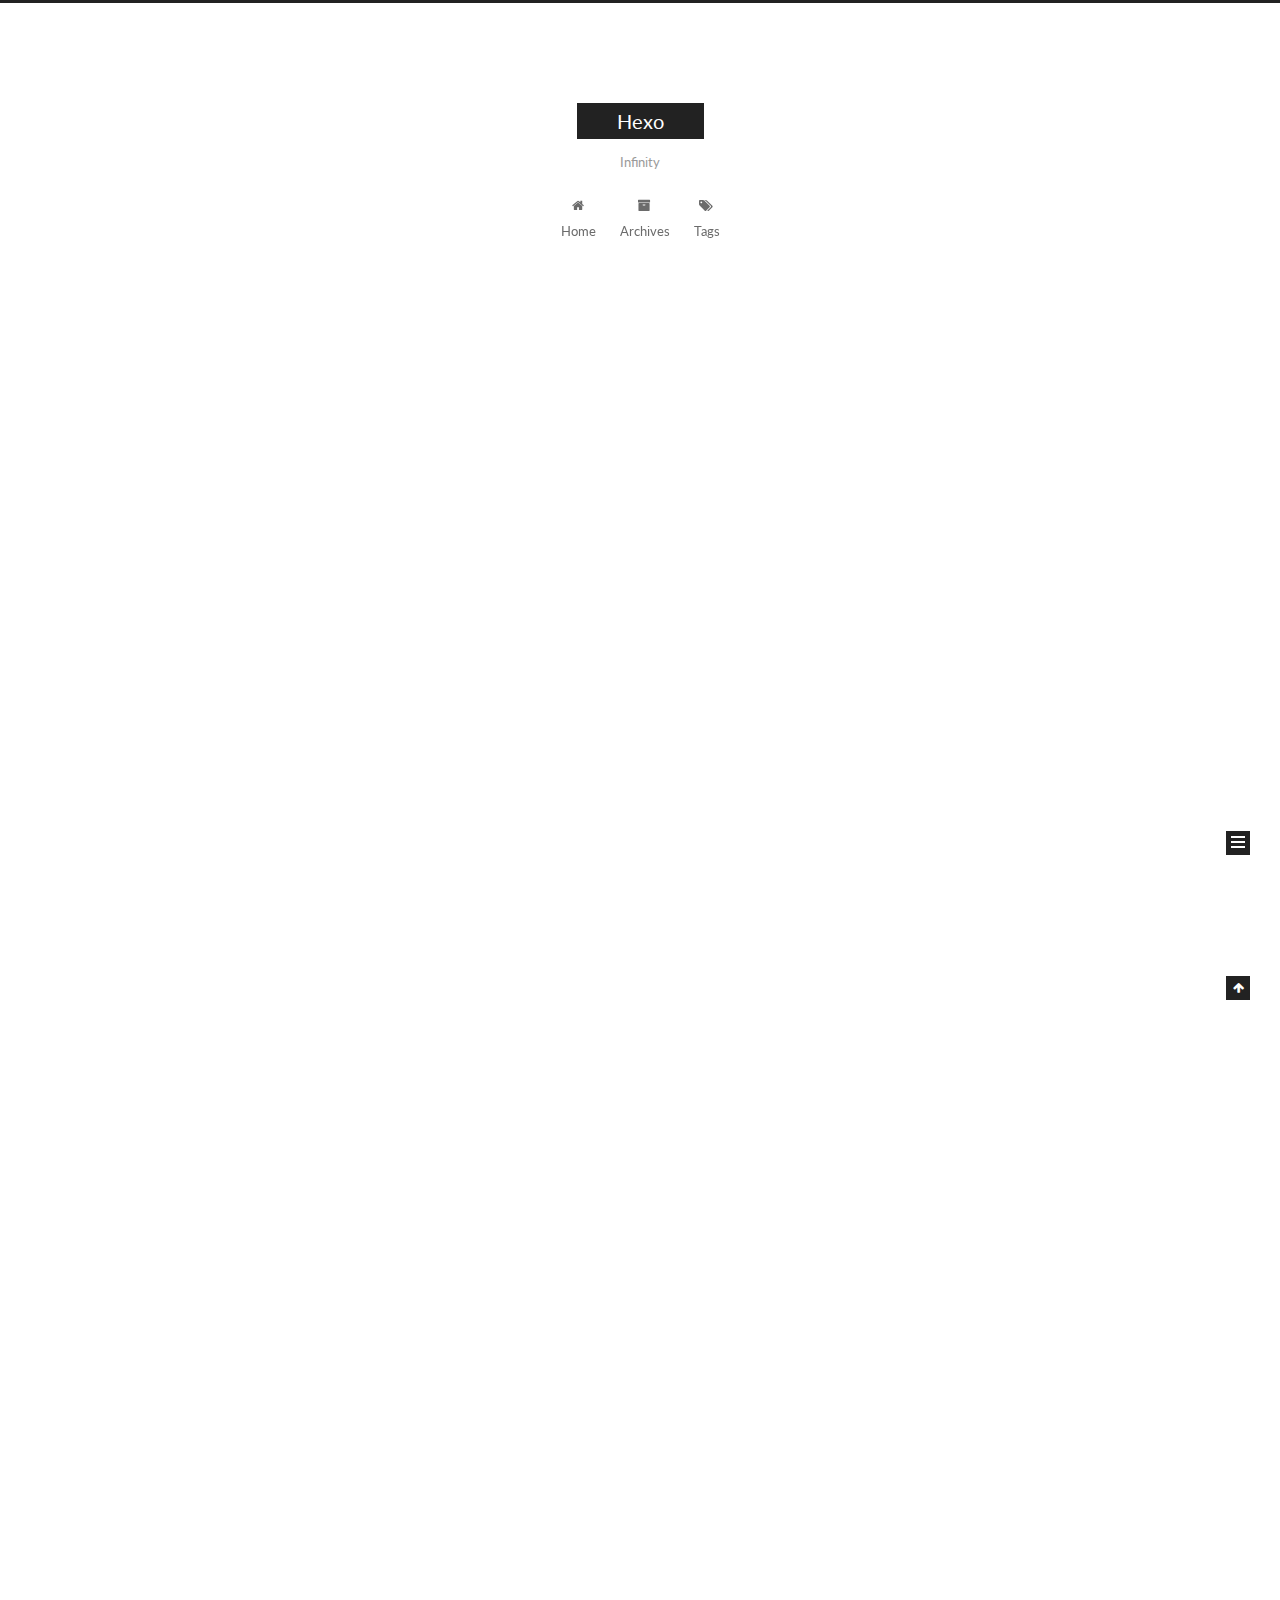
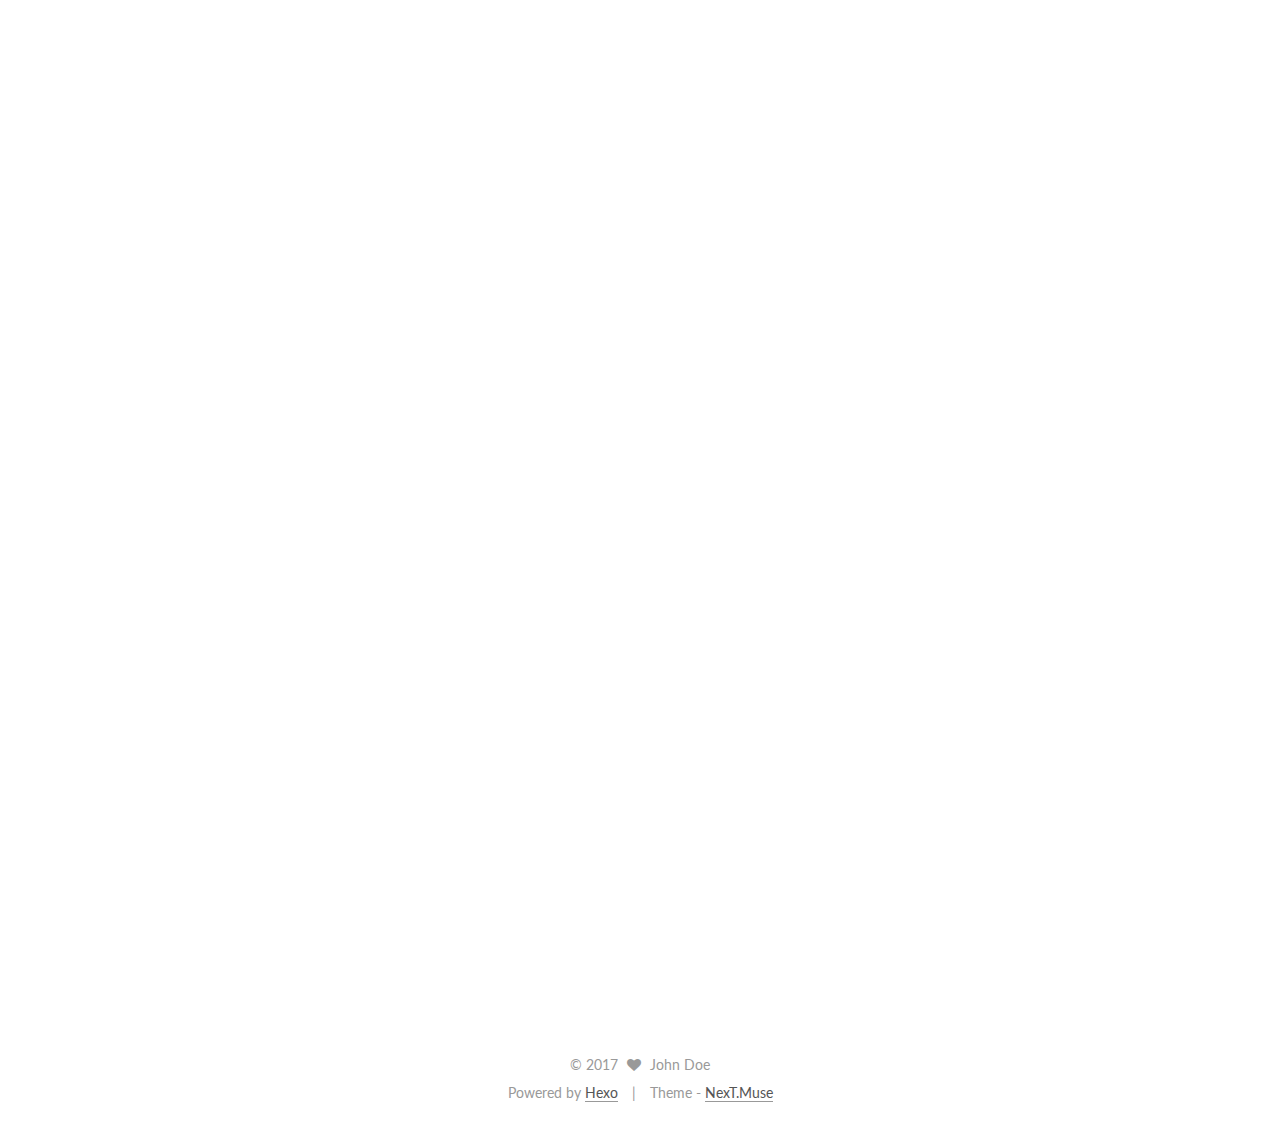
==== commit 7506b83d: "Site updated: 2017-11-18 17:05:00" ====
--- a/index.html
+++ b/index.html
@@ -203,7 +203,7 @@
             
               <i class="menu-item-icon fa fa-fw fa-home"></i> <br />
             
-            Startseite
+            Home
           </a>
         </li>
       
@@ -213,7 +213,7 @@
             
               <i class="menu-item-icon fa fa-fw fa-archive"></i> <br />
             
-            Archiv
+            Archives
           </a>
         </li>
       
@@ -289,7 +289,7 @@
                 <i class="fa fa-calendar-o"></i>
               </span>
               
-                <span class="post-meta-item-text">Veröffentlicht am</span>
+                <span class="post-meta-item-text">Posted on</span>
               
               <time title="Post created" itemprop="dateCreated datePublished" datetime="2017-11-18T14:32:00+08:00">
                 2017-11-18
@@ -409,7 +409,7 @@
                 <i class="fa fa-calendar-o"></i>
               </span>
               
-                <span class="post-meta-item-text">Veröffentlicht am</span>
+                <span class="post-meta-item-text">Posted on</span>
               
               <time title="Post created" itemprop="dateCreated datePublished" datetime="2017-11-18T10:31:21+08:00">
                 2017-11-18
@@ -528,7 +528,7 @@
                 <i class="fa fa-calendar-o"></i>
               </span>
               
-                <span class="post-meta-item-text">Veröffentlicht am</span>
+                <span class="post-meta-item-text">Posted on</span>
               
               <time title="Post created" itemprop="dateCreated datePublished" datetime="2017-11-18T10:14:32+08:00">
                 2017-11-18
@@ -661,7 +661,7 @@
             <div class="site-state-item site-state-posts">
               <a href="/archives/">
                 <span class="site-state-item-count">3</span>
-                <span class="site-state-item-name">Artikel</span>
+                <span class="site-state-item-name">posts</span>
               </a>
             </div>
           
@@ -715,7 +715,7 @@
 
 
 <div class="powered-by">
-  Erstellt mit  <a class="theme-link" href="https://hexo.io">Hexo</a>
+  Powered by <a class="theme-link" href="https://hexo.io">Hexo</a>
 </div>
 
 <div class="theme-info">
--- a/css/main.css
+++ b/css/main.css
@@ -1807,7 +1807,7 @@
   width: 4px;
   height: 4px;
   border-radius: 50%;
-  background: #4157bd;
+  background: #fff;
 }
 .links-of-blogroll {
   font-size: 13px;
